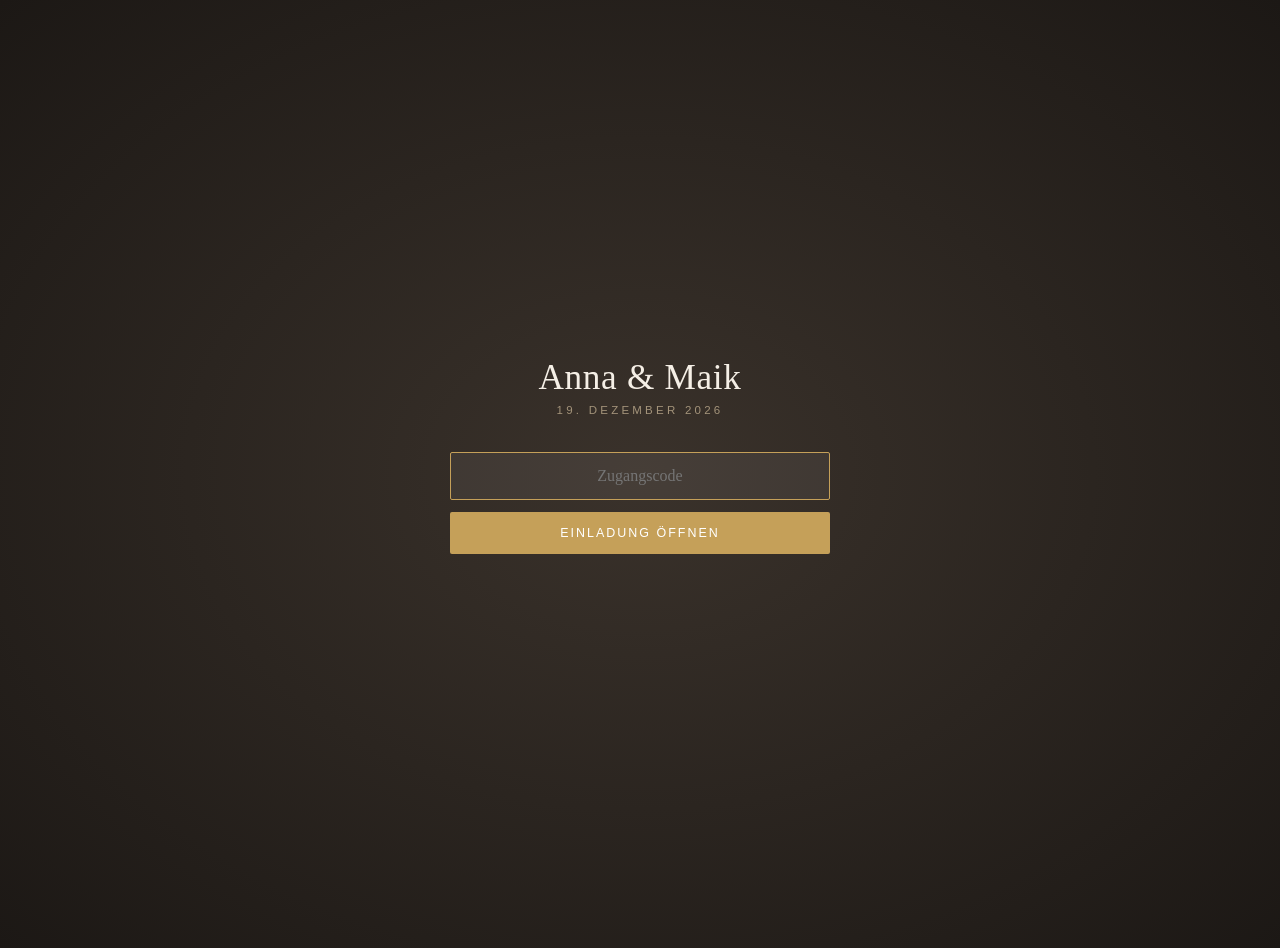
==== index.html @ 0e99475b "Add files via upload" ====
<!DOCTYPE html>
<html lang="de">
<head>
<meta charset="UTF-8">
<meta name="viewport" content="width=device-width, initial-scale=1.0">
<meta name="robots" content="noindex, nofollow">
<title>Anna &amp; Maik · 19.12.2026 · Baden-Baden</title>

<!-- Stylesheet und Schriften schon jetzt laden, damit beim Umschalten
     nach der Codeeingabe kein unformatierter Moment entsteht. -->
<link rel="preload" href="style.css" as="style">
<link rel="prefetch" href="umschlag-animation.mp4">

<!-- Laeuft noch vor dem Aufbau der Seite: Ist der Code aus dieser Sitzung
     bereits bekannt, wird die Eingabemaske gar nicht erst sichtbar. Sonst
     blitzt sie beim Wechsel zwischen den Seiten kurz auf. -->
<script>try{if(sessionStorage.getItem('hz-code'))document.documentElement.className='bekannt';}catch(e){}</script>
<link rel="preload" href="fonts/playfair-400.woff2" as="font" type="font/woff2" crossorigin>
<link rel="preload" href="fonts/playfair-500.woff2" as="font" type="font/woff2" crossorigin>
<link rel="preload" href="fonts/montserrat-300.woff2" as="font" type="font/woff2" crossorigin>
<link rel="preload" href="fonts/montserrat-400.woff2" as="font" type="font/woff2" crossorigin>
<link rel="preload" href="fonts/montserrat-500.woff2" as="font" type="font/woff2" crossorigin>

<style>
  body{margin:0;min-height:100vh;display:flex;align-items:center;justify-content:center;
       background:radial-gradient(ellipse at center,#3a322b 0%,#1c1815 100%);
       color:#f5efe6;font-family:Georgia,'Times New Roman',serif;padding:24px}
  .karte{max-width:380px;width:100%;text-align:center}
  h1{font-size:2.2rem;font-weight:500;margin:0 0 6px;letter-spacing:.02em}
  p.unter{font-size:.72rem;letter-spacing:.28em;text-transform:uppercase;color:#a3937a;
          margin:0 0 36px;font-family:-apple-system,Helvetica,Arial,sans-serif}
  form{display:flex;flex-direction:column;gap:12px}
  input{padding:14px;border:1px solid rgba(255,255,255,.25);background:rgba(255,255,255,.06);
        color:#fff;border-radius:2px;font-size:1rem;text-align:center;font-family:inherit}
  input:focus{outline:none;border-color:#c5a059}
  button{padding:14px;border:0;background:#c5a059;color:#fff;border-radius:2px;cursor:pointer;
         font-size:.78rem;letter-spacing:.16em;text-transform:uppercase;
         font-family:-apple-system,Helvetica,Arial,sans-serif}
  button:disabled{opacity:.6;cursor:default}
  .fehler{color:#e0a3a3;font-size:.85rem;min-height:20px;margin:4px 0 0;
          font-family:-apple-system,Helvetica,Arial,sans-serif}
  html.bekannt .karte{visibility:hidden}
</style>
</head>
<body>
<div class="karte">
  <h1>Anna &amp; Maik</h1>
  <p class="unter">19. Dezember 2026</p>
  <form id="f">
    <input type="password" id="pw" placeholder="Zugangscode" autofocus
           autocomplete="current-password" autocapitalize="none"
           autocorrect="off" spellcheck="false">
    <button type="submit" id="b">Einladung öffnen</button>
    <p class="fehler" id="e"></p>
  </form>
</div>
<script>
(function(){
  var SALT="qgsvz544LFx4XP6EfLVkLw==",IV="aQaunX6tBj9tnHA2",DATA="9Jsd6BUK218qgpK6G9Z88J8Th+4s5Q+UxR9/WSZgHlyJwAJRTVym9PE4jsDw8MdVmSI7/[base64]/OtMv/XVfQXXENlFQ7zp+fEOMnliBUxml76mOQeDo2TgEDkxL71c48OMjlI15twB5bpfOLiUzfxo4N8W5Xse4GODtWv221aBwWfUn67U9JW4RbOwL4pvK1VS8lU+efqtPMsxzhowMhA29GCWMen2EAE90DhYBLiQgKpKTwPM03Utz6Z8DMgCaJRBCepyloy/p8jJKSN41BCa1S/hEHpbStrQktV64jADTzXA50lhECQCayWktHALe8OG+zmi9KR+kKWUZ8p+GbdaICLGPoZQPBxPZfjrVj3jDuAR84DP38vh4Pr0nKMWzkBukstNLGDO7Wld3H//D5qwmO3DMv4NWM60mMYyK2AudFmPtp6CRcBkwU4nJBTQzsKprFNY+QvYkIr/PrNNphLCfNHfYSBMJOsXQzJuDxTaDs25umQdH2KeXnF0rZGjEmfmKVlpB04toDdHN2b3TgCLwR/136zY7p5mlgxjkW8BXlyApipAhjPN1rxi3tNa+l9dO1ObhuiFNP8HIJ6Bif8IWks39K93w48VHGcAchmP+DS8I7d5HfBOeivQTsc8YZf7jQ6fk2d44wMe3mmLrIQ8+ZkPu4LkS8SjTw++TdDKqLGSpZHujdIv5k4BU1bvgnCMKotGcSrhsqnn5OuGDrI2m32ffUvP2//cw2C7ljO00xznpqkhkLKGDum+WUbZVsuNgXhM3HiYmMK6SL6tzHRQ6/xbUYR9/dI6aNHs8Wt/7LFaus214VZZB3Ye7606ah8p3F0I/Ns83C6U+kWddCIgZLt2f+XytaIZKCUinvceQOyq/yUEWHx9fN9LuPFUsy3n4M8KRzGs+YDA4Ik/L7TGFzBsKmtG8n7i9D06PASPBUuoS97yb2FuTO+Ji/EbGB+rylmRB0wUY4/8+ABVlf3l3EVpWukThpi/42EIBZKGmHbQFMI7wbqmYPP1LIgGFa7Xz6Vm8smS0pyBxCEcVO91wd/ixrE9j3GHCnyHlRkqTtMrKXGiNV1uyp5zXq4QjA9q4AC7I0J+/oCaMD5a0ccm9OBfFMShnL5AMtbB80VdP8egNCvbCmhjPkv2nqWlbDbXJm6c5l50K6y/vkojflLsRVj9wO7SER8tbsJ3ot/[base64]/0BFCT1LN/nHa+WTtCTLXY7z7DLPphjEkdsPTn/[base64]/Qqt/zUtfdGnbLUR/0yaV21c32oTtxvMAJ567blwtzlTlrFkYLYTJbIl+7pnpoYFholxotQnKtQfs95wWJ0aSIqmFR8o4nXn98diknYZtCemJmg0/JLb6ovddfbxbrxhuKDPLFgIqfg8708jXFF0b21gOPr+tORXwsIIy2zmTlacPCb8SvDAWYGENIQAvet0kX7E+9/t2pYZs1OcH7/BxMTmNXs/g007/hOkzqhUkfxYSJkPSBOCdS2aEVb7wArzU63M1mbpS1tNu6yq1hJT3gdtTPK3zdMjYk9JSZAfqwP6fjKiETWqFiLvv6HivDZPpW8Io/bZcbj+Yk5PqKKZc4ITOUaYNavp/tQ4x4XiDD9YHoc96CV+124kLvvKJMIFhI5HCOP0rv/YtGNiDHF7JX5R5q0IEsZgDPzrZDytnCi+/eMhhtFO19qX8cPHbu+1ZiwHf2sJwH/N+4sagHHa0a89d4fSVduFc8f+Ys41vEKC+Jj1FkZDXdr05ZWRLOF6uoOVzXbKuig/vB4k/4TIg1LibFvJDAuXxQ01pHbZM13KnsyG6WlX0oM9iTmuzXKpz1gb7xn16roGBN5UZN33vxS/k2SbIPb7tRBSVhZ2tZpu+p82huFw47yhcKIY4uYbrIGVEhR0qvmN32uag4hQbBw+w6lNLlnssXdKUAjTXIgFGQ9cvVQ8UT6ETva+Dot8tpn2Bn9zWuYVLq85TYyaBwguphbPXXwdSIBmtD/XfjiET2jg1nHxgzNiKE8vT2PF3uPBpIJ1+1E/QTUyEdNhF8w0Y3M5PJ9wTC0tRvjVPUIxHwSc9tJd+M6hosloZP0M9iQ8KYqaA7roMFOjrc7QDSEImAPQOKSesuvCwX28uBNFj/KDLgPD1iWT0AH+pXl310rAjroNkjXTQ8yaQwejhgPeqj8FOihOgyvyadjdDlx3Lrtng+ldh+bohuXeLg/k8CTGn1Irf0B0SbPrGEKj/doIJ2WiNopsfE6uJBgzjzObWGjQXx+lgxBGAAWPzBx6XuwcPv2jlqOTftgBzglJtEeVNRnFRyvxDtAhTJVYQXp6TXsH0eY/UEYlO3gdXzyYXJ+QVDZNNnznSBkpZmaTImMmvXlYiZN3kBT+t8x9HPtbSaNmxuiyRg/KmkCaNxfznvFBunwT5SyX0lZ4tUD5p7YMjXPaTZeZdR2aULDjXCU6uv2tXzSHRg88t45IMYoB3JCc3xKe7SDEzkFZAUsPrE2c2HuosxWz2AtBILcq4weil0jwMxqh1MIoV+bdWhOnRWbOUgDsWf+XWQSgw/i2wKeq2HkQiNiqxFiaEfjOhGZL/7ZiD5ZRt1abkbYlWSD1FSVI/AUDeUuiToiEw4irq+Uq8s1ksxTMRik52LqRoe+Sem9UOMjwngGpR1O8AiVJjLtX/LjiKAPX3WF9ymfDYmDK87xPtRWgkksZDc6xqVOGSZ+Xnbg/wYOS6vjOK9bVc352pu7GPH7Dea6gX4lYR2eZ9T3ky0NYAMzkCCTsXgyAXrEwhS7BnL+GfUwr32Zar+EjmkTbQksB2frQhhzj1AYgeG2HhMj/7sVUQndXWOVcjB8PbzKF8pFOaD29Cv2d18fmJZ/0R12iCRLrijii2viHyyzcQC+Z/yu4IiDeCTI267OhGe2A1IcOCPAFOvgPFe3Qy+0Bj96CGA8MhBPph1Kk2Gh+02uuVMJROH9quMnYQtpLJeUtGeE+sF2JrEsp4SfGczNs67Ya7RmJDGwWC+W7KFqrAvzbqv31yni/HqZ0hO3YYuVQh+4A8vIEgFruElz1YOk4OSkqVv2JxFkbyj+DPfMu1FwPC8T/qVDoKGg5+yXMeZueIPPFubbuTM0D3H+FQ58LYJFhOzEqzJAET1OZHvRGZe6SF9MMtnQ1M0Wy2re5ze4NL3a2YoldIcJvhCnTU9oIKZ8aIBG8bpW2eiXM1f6EGlMSeq9TWUWhHQFL6Pg73XKd4hH7SR48BEnICghEEdPSKYrIMecf8L7a5Gh9VjxDQw6qfe6QN/MLa3uyhCvIG+jmZfjZ6e5vu3ZQOEVmJoTrN92lWv0D+vWLBjzCl7hHEddbmDXU3UYTfnTMbeHbK7/DnC7LkrC6MjyfXETWe45cmdgD7tes06Pka9j1qKw7xg3YChYCSYQJ3iNskin+9WFglHrntYt3uodY5NJbUOfZ6+GQbjHtA8VY8V0ygs7/61be/81dF2OorElqXOvS6sU5mJivWXOxwMuIcHza4ypkeIqhzhR22NES4rl6LKWhx1o7WPAErOC3kN0/lJiSezyYjqYR/[base64]/HZRoBBrdJMzkLlMdVwN/DPB6AMAKHMIho2fXEkFR0Xk42S74DPVdSGX0evDVa9y/ggRMcHoAx7kYN8jTib/gl0jn9qUKY6cqrzan4FbF4IaHdcs1XHHObyAxW4yCsQnNrGDoXYTO9Xj65i5ELq5UzjlMqQbnYJwbtDCzYNodPa0oqcmqLlwjd9G87HNm2KzxMeFXymI02L4YBXxExIyPIAlGzzMp5d/LcejQ3eQej0XwgXjQmLGVd+1CQ3wG1VwmSSeFaNFpaLO8T6kNUad3XP1wyJo7iSpEUIrUT5ks1PV+G4mGO0tHsHa7dKn8wwwvcPTcaNtWTHE3iH4L7E+xPkwqIUOemWgOWoJEfgryY3PkK9oOwPHNtzWBKV6SIP/QXaq8heKqNYiKvQOcLum8hLSS2zob/TpfFYWnBdNnYZDO+4XoBnK7wSVkOJa+iUP0bTRXBQjJZa5lwhmyMn8PxmZOdJYYQyvKo/kYk8gEjBkINr/m4oF7KbjtrvVh115RTds0EuvBkXRKsA7mcxoc7HlGX5ynIY3asStiT3XPKxTztUTXaf+DlARg59HutWkgwv+hjP9leo2ryG0Uyy5tClVBQNNDdKg9ekuFPUdj5JP11E3RsuvogzoC32mcV/nyiUjTj9S8kXPpqny0c4RKWJX+hKdOc1kBR1YFbL/KGeKfHnK1/TI9ANqvdW0C+b8AAO1g1NOrmFO9Fck8yHnTZgOki7JKCUyP6knVmUMleDZJzTVbTRsSW8Dvu5RWBakaB4H18/3HZ3sWqwQAeEiA1UlxEgQBeKoXCVciG601CmklnhsAs7AWicP1IeG25C59LRZQhPSb9uefOnxaRWGm1iRGlP4DVVhvyfALT+5Zf7oSU/mVwT3MfpmqA2HVVmDW1xcOhPVnYEw0/bHqeplAMwG0/GcAeTUHmjcoc0QqeoDHTk+5Xv2VZbnIGybb5LmbsuWJ10aIINH1zPUiZJrJS2Xe8uwyoZBxf9Nh3MKuMoK4Mb/idXeJnI3LhBvkS2yLkyhaI1AJz1NEM7AbV8xBcgDHo0EHp7DLGRDvPeR5zuQ6U05l8GTkeo8QEaEkPUHy9zdExQk3+M1OJAnILZcZWfiG4onRaKbTwPXN9pDftXp23I9wIYF4pocexhm/w8KdYxUJxDZgG+s698fO0Gr4cdfi6a0kgvdGmoerCfQ95FmJg3ksh0bkdp1lMSDPZkEbGgjsxgJSPStW8vpoLoWGeybSxuqf6ddow1IZE52g1USw1uKB9WZ/2Lp3yBNpVEXt+vKUMuVxebqecsU5pX6EGTmhuiD9zQBbwOVr51UDAUCoK81PbRcwk8W5CiJBTxYpMunTqLW6i8Nlnc3AtvnZBTgLk4j+xVgHr/asbpJerMY3bJvfxePRX/SXhephK2+3TFJs5E0i27F9LqsdkqktYHLFj79YEgBs9HL5wMsAEkoqFH1+3jxR2pxlKbCBhZ5ANjg2/NDN4zOousBCtjNiBEU9bhXYAJMcP1sgQCvrjalWQqDLgCCQruFn3nz9Fom1JPJXY5B5oZFkfvR8T562qgc8WcndH+m/4q96e/5+AEFiQBaIUWONrhZ/ZgKsXy2iPBiGP94foGls2jIkPhueaSOOGee89f6RZ/stUtPeL2lOQH1yB1d+0DG9/Bc26gCcqNfeEKQDJe6+tLd8Tnq4xZ/r2QfuIYTGhvFjxNexSwUNBUs8ws2imbL/MQ9BbitpTfJ0wf7rKpC3biecn4P+quVTN1KzEMmdUBZQ8OZW/9KKDMIUnNYTcvtBjAwCzsN2RJqBpGP2kGfaYiF7QTJJeLgqX+csxFemnsDlVO8+Btuq6T4gs9HnnPGgkB23e/gPhmS+++C6n9Nb/AS2/[base64]/voi2UNPwCu44F+bB1UY2wFOUv1qfuMu8te0pbGJ6qaPxDjhRhkFgG6DR8ubh8d1YRTIkvJHBRcFQvWXLPlGJxd4H8UX7lM+XBSdxl56ssiD/OubBabvEASN1tdgACoLzWYJKyKzrvZ6aYUqNrnWzHHcSVaskDVhUBI0laVEtphll1cIJq49hZsuMLk8C/iz2oMYHafdP6YQnchycjX3UQgQkYZG+GH3VmdIo2+PspFSAwoYUPBoUNpPbVX7bunH5tZe/aMCP6tNeu6oDkxD8vM92ajWjRfRw817/bgX/n2M7/yyEAb2RBG5r0uJK8lRrfNaEzHoUb9dPN4AecsEUuk6DETN0ol0bI7ONkYu5VCkdEyrxPhhiIjcskNzL0rtoTgqFhu58Y6ar1uGONSxOq/ISsjYUBot4xL75XYb3EbJz7Qyp5U+CkGVmfhmgBTBjwlZCleSKFR2NWgatfCQ1j2XPhxCuZCxRr6PCgI4pwv9GPgzb1WCU+wYNsVEga7evrtnUo0V+PRcjNtOvjI7cfX2tbpTyK9V1BJNr7clRyyXgyhj6XyfKOPDx2wgZ0BD+XRL/5egjgPs7UqRc1Pwn7bnpSOfl3flB9JSI6LYoiIknr3Ds7IKJkQrEQfyWVEbm1N3CNe976ORxBRaS16QeqPqycn4YS26m7W9OYrSV9GqHftRyB/80W+Uy64ZQ/233m6Sit3o7O1HIHwWm7BmeoNMHx7/YQPgMyBq78puLtf4YUCgNKV39CpvueUpNCmPWhCgZKlc+SHFOnUdqvANCvYku7SlMtna6xwu7V0sHGPc1+AvuYbkPVNGl0B8BEkCMl999hAa0SjGQQad7tELXQmmT71XF0y3UJEa6NiYPlUkBJepUIw/IK8sOmj8P6qd6OekLb+41N6QLQxI5SWG5glzThXATAxfuCboMan5K7D9y5DAZpYI9D+nZgTF+HVL8tAVyMMx1YcrKvLtu7eLebdFNFDWgRZEkRxzGrTjg0Y+k2B+qpycuaNpB3cA7NTY3HAplzjfgFDAPqFPSIdAGeqe4/N8DWlCk7AdEDsFUMIy2KEArRGPpxG2MakR3IowwrpwlfhS3SCSPmIurgJ5VXQYgB1JVZyBkJWZ5Rqd3UJI7XRxgU5Vj5ckdqY+RysyjP/PjzSSBQlz1QJSkqkPh4elLS95Ol4nPgwlRB/A25Kv6aq6NB4ZTFHi55ZRVduTTUUUvkpj6bxQDdqqOL4DrzywD/OkooNMp+kp3RNf5c3Ij4XlEWfV2c/E4G297iJFM3XU3l6ljs4RWN3bzo+7m1zP7QISiDd8/gH11UpueaxLeIUEJgJKhq/mwNx9qzwI/L5lobwkiTjWvC5lTd/3AJTK26/LVpoEjdgxoLB4oaEHEsfhmd7TN7Z5AQkcWHP6KWATVAZ7VokZ7u5d0jv6iuqK7RTYN7IsvTUUbYVW8xC/6U0vAEG9xKDI3SXu3AMIeuE31/ADMiAZ6DWNVMzFewWzsHYXiIcYZ04PPaf1cKs9w+GB9eMjEVvI4h0zRXAOjLGgaSTNcT6snabFf1Nf6amH743o5EvW/kYPcvXKPO/Lh9mUxa1YdX1yGuolwMCjRP3+jf39PD55lmRPiNleooNeyrndDg8DLBpKIqyJ5oZrCgIbHzFC7ZKvV3Z5h/[base64]/piCTOZSZXfllOJa6KM4w4EIWowxmlZzBO+w1Hxp7ntKy4LcGFBRaOPImIHxCNFkGk96UeSKVM1EW9tpOP6PW/kdD7DrAY+mRULxqTCSziBacrNnXULf1+Mgqso1ofoaast6tfGq9pb/HjJAZsTYrUsA2N8fWG1sDTfijzK/dFWn57phJ19R3A+BhNMzgAAziZRoPOMjo+Dgr/xbOV7L90g4yL8oGnQ9oc25tH5sg8HUvrAIEwrLGu8wOwWKqDVZVLAp9jiw/WAepQKM5URGioiRuRgoULSwI3qavNiyGTZ23WnLTwLzUtdLPHBx5MRwHIpWniJW+u2nE0QxEbm9qWIo4iztGmWq0FqYjc15+rOoQ8Xek2NbhYvwqNEakJiGpRsVfuZ4WF+mtmvkffZMdzvIDIgRkdez7dB3qHr32pTeiMOaW4xL97ri2rVikfgtPGJU/[base64]/33WmgimzyPr5adkWvLp9IBktIVTvkiMWB5DId//02vzzbXmkk85tjiHgnSBXIH7eHQ8Af7zH9MAL0gu4wJYcJqNGumM54Ko4Pdr8S2I+dZOppYdrz6nU+OBPCd9VkQCBklfd3bdVSP4nUIm5bBS6VkR5wiXelJcj2QodtNRc/QnWv/d2zmVlJCqRkeP/XtF+9tXgINLVyVQY+E/mG65rea24EMcM+k5cahSM16JUsfiket6nG+PQMWOu68vNODy+S1WyC5OVlEapySW703Ch0fGy5FIBY6O0An2Lte+AEv46lhTRCOtvL9vgT1f0OQ5MojcPT/54ubIlDrx94Oq+xiSSZbymVMSfAWPDr+HZBeZLgclyJ0ntMawseZbkev2apfbG2jBCbl2uBxwstylLI/LBXu9k4V9wcbflCB+9DNuYmcSGNTSK0GG0ASxe9F2LgS/kDv2Kj+XZjGijmoRBRvGu0nzox8tHq+m/zdQLke7WFZhyJHT1dYGJMDRbXYN/uLOS2EoBhdcWK6pq5S+Z3Kx5BfXQtJGSSW/g3qdVm5uDPSNh3im+bwMND8uf8/9Ov6pso90mCqJPdFq+rSbRNacwnejNmEP+dsZcdGYWTZKeBwtqMREn2ZLm73b+/cw5FNrEu0/tn9igW7RTMtadhEOotYNLh9MiySX6qhetnUR85XQr2p2WzAOzXLHYL8RFk5kczFHV5hlvhAqy26ksCCapEeN/BK7cdiQ5h9J3OgI5HPtUKsvDKPVcUzf8a4X2BCBd6539JzwAlon3+dMRNXzKh6lUfRklFOLVq2IjwMqzmGuCBxR9H/Uzijn3hY268XJ+q9j1sIE5lzs5AKG4r3YF/cPvJQHb+y4l8rSnsaS1Oww3znOYAIcPJNNvXxt+rjQQgwMVZIbU5el9WZFNwOeHyXhb3dWc7hB+4VasGZHBg7qZBWmpvRGiResgEPspoHBXQk5DemXM0q0zkPZaZ3kKLX8hsvsSi4aQo+1DqFf/yzTKVLF43Z0RBnRICR4tApV1RNZmorUYKOzEFYGn8C8s/4LKcgdWdxagJMmOLF7970pi9c9o6+kykI6ikJNySlZagsk6J43J/6OsLoOQNvq5BkqqFxS5qQBu8/SmH+dKdwI4s2UJoiYcSWpCvDuVBPjeUe7X6JrLgZ968wY1af/7oAv5d+bL4GhCYEzMxu0zT2aGGOv8ZtyRkV1w6NioLXw/mxOBEDkpct6gw2B3+5XYz0LJ2K92+mShQDhZ2OBw4yLnxV14h7Q+lWGiB7rm2+1EFuBkOuR7O3wSI6i+hjRMYCVg0kZrO3ibVcJFCVasjHMxh8LFihjdZY1R2BEYBwuy0VwfRWSTA0y3VXp4/aNCIQ0+U/L0sZpDDAzivZ8o+QwWWhY2CxLU+dQ2oiNyGObjhYGLKUTBEMFqdiLzPrAQun382PAaq1gTUB+abTGdPviLkkZANVg86zotrVJUZzqBQg1tCyNal5+csYTRWw5DijlkxS5cBlFLc9q8dUpGjgxphCE7ZtOWFDpiFn4x1fq91TG+YhVe+U7ILDptZb3YK/FOhaOFXJlrlAhG/66fHBXkRl2qPl7WUH8Rt/15RT0vBLnWJqyRNDQoQu46xWuFgT13m1W6VOD8iJILukkUgnHpy6Zk9PlGXyN7AojgRCslBGempQO6bjIHyp9EBHqmrjaB+IQWXnNU29HB4Cdi9f5etGMD/HYpziMG+4AlyyGb5qc/TgUIv1hZFDjRpcSUD5v9BPjOccxW70Uu9os12r+1xVHOJz8o/N+q7M8d7BJ+1zlwGoftgu5JMG0ecOaKmzKteMXbNBdcjV/xQfI1PtaHJfT7CyuUA/T+6uqWlxZHLHrapJg2TZ05v9pXIDHIhf+cIrDIHrLtPvmb9ATjzY4C+pqrZ+MulnzzqcEVo/iM2XI6QPLApYYep++d2CHq7cc9PxmeW2VlR9yGVT7aO3Kdmq8+caQam/XWm5Zp4GhzdAEvdwTPH6D+aNCsLOUp6PSczR4jApkycCrSSBlWHcNiRSP24sW2FrXLiPGVj/E+R7eCLU0gejA9eEZ/exU+1bDGlLahB5m/Aj2gQ9miDhn36VPcIv034IbxHCfKSzjieeZ4puD5k9WxSZOLaCuz1Sk132gYoVJw+hcnVmdwmWLXEaPFYQDzcPmEorkYpHCJQwgHBBUi3kyDwn0DjSqRdTfmdT71wCq6Ph564X8GACmo0nkL5GW76R8DsQxzf1YH+bma/6p1kJc+4Tu/T4ZPBHN39AIk+rs26MNNi7MA2zSzc4/VMo+nfwHPYzWLbnTqpptpZWSkhd2loVnETCyNYP2WyGId80qYkXcwJDDtztOWO+ZV0KD5rj31lzKWA+bZo1pN+tT9N2DgIArI3hgD3v1GT7lwxFAvbUDUP0HZ6og1uOrTHw+Dr/jcQ/d+WgTxV/4KpFO0nkDFMANWkWGBbv40wLiOEgQhDyyNAQEVOtSRBRp9SxOkJU4NSg7fClCRL48taicPHwnRyvB7nGqgi6u8zIAxuRJFQrcGJw3vnX40iOSbFmauXJm3g4a1WLTJrzrqb0CoeAIvQuJRSoX7TnaPJa1TMbM+tI/UQmpS3bWxu0amCm7IVc4k0y4qcGZ6+t24kmcVlHLixW9/UNwVRLi9SfAjSJENenruGmcbYbd06MTtYQMpyTPaE+2SvGiyl0DYdL+6etdGihWum05ikQGX9LG3GUqrJZOzAD14nMsyqAmI8hpWFYN0vlvIHPvnMv6dc+XNM96NEqktUu1siVVb8APPV7InGEmpPZ2wvWp0+RqRE7fu8f0FeemUL8FAXeojtWETbPs7jxa/knbVg5ekzVMhys2DMnI+2EWD8T3nzB5GWJs/mOoNY13mwPw2jin9uRaXhS9mfb3bG4pleGdzDJt/wlfbp8Ja3mc45LGiXtpMSLD5N1aFtxNIjQd6JmLXb+T2IEo+KzlEUhuGqF0mdZuXNTfOaDBuiVrw9EbyFXfJByOBijuQe+KrlBdCj0Q1MGi+R2wCm6z/2VpcoogU3qdQDjCbDT1/tFpnh/UuED+ysjXXWI8J1fWgfHnGeHyJ+MLZnw5xRZxddy28QH5tJwBZJaaOgBtshEVNEVpWjCPpzL4aOikV+HuLHeDEwPbY/xxgds6hP486VIgV7wlQho/H4joDG3n2Zpi0ucsxM+K6EWpkT0EueXAaGD+pFvt802ESmzaOcrRbNGIhCWv8i96SDcRKHATajyeqYypqiqQTnpsuJJ0Usj/C2hsgzbpbXqZOopUOoXVK3dwDyrjQ2RXVXdXkppGfrSejLghTUkMcpd0bURYrJYw+3HHd4TvyXbZAdKqFg/wCMIowUJYvI77/DWSm2RaafO2l35b9SE/+ofxAuS05UthoN1Cjv6m9Ttm/lr6yDohzYque+oKl2cCZm97kAUVzbKzo8m6NBqjC7rtNcuk2m6NWusesg8MJRI6Ite/SkiH1sDljyoWs04jIlKZ3Ruxlxe2+Ja/iqHRdTt8NFBz9ZNKHWr3Uf0iMkEQSgVva4hzsrE0zzMr0ln9Rut0vgumxgmrgfi+Y1uqYx9dIdJZ0biycDpLoQnxqHHDDT8qwHiZpSYnusjfvvKAunJO2XWb3dTkoIigeEz5WfOSLqRIdo9o8DB3/IWRIQwxITEXP5Fcm2/zln1QIyPjHf6zdNgpNIAJxbIuk7WgoXMcW/QlQuwmlHINbSvToBFbhPWCSwW+eMBdif+IaNQ+1OI2ieFhJOVFec8oQNvQlo6DMmNfEpaF1pYLeX5Hi4XXn3HRxVItXwaHsoFVdQJuPmlG+xtOaC15PQjNJ0ojUPCn4DghQGNikodetieLCe8j+sVdih75YJ7ngwvCvfLvVZ/s0c4HEcZfIFkwNSLKvD0cS6c5pa++PA12pRxCMLgetIKZK5Yew2MdPhgwIkaznLYJ1hhviEfDU9kVF6UR7br1ern8vOkdyZ5VC04+rtI48d36tFqCCmrsC5MUCb6LBmnBxGTZwO2tpSZyB3Wh8/kePy82Fd8S8lRBdKfHR1hh4YR9LS7ttjUGiOGni7RqHN1PTPFKEC/nObWsIOT7uec5ENjd6/CQl3sTuX2eYxqvQuZwuh3VOPyyXwo3BuD7NX91Y88h5pb0aoxogH6nh93aYyyfmdC9YmdB8HjQt1J/7t8V9YXWyUFIwdPgeIwGeZpbosxyKUFqYPUU8EarGbec9q6JLigJMohJ/DNyxVg+a9ua5MbwMmIG/cSVDobaLw+NPJCZEXwnEzIfneSkfsR361gKczxMZbf2mqKLpWrp7lT5MGA1fYlIo/ayoDHZWMu7+ZxWbR5lf1+1N9jRXbQky6+deeNeFOSjDwyqk0eEtMWbBx0huhCq5XKl7Vf/rbFi1sseaOQqgiWw2g5iWWpF8GFp9jAUfnLYdfOcNi8FTqDKu3LXJcEAyXmLTLFzNLi3QP0+M+6QuFm5IvrIraTnj9mrdQudceFFcovHAiiDHgmoh8sc7wFtDCLpo1zYm4GdpGLZ8rpf6ziHVI0YhK6kSajhbh+FSXtimEHr/7NH6XSby+p4iQwhqi3aQuzlQBZjgEb/bMlPLGM3KqcemiElDP3JHnDZJTR/mgMGiXMMsnf3b67DPMtlRnJ5qHg0YUSNLqqYE6ysLMbeYw5teh9TZWK2zWzHCCVGpmrgA1/kBgZ5Cifnx9luym+5XtSXp5IzCEej8WrVG0ORnI1JmOkgfB/8bdOQC/INvjpx1KMFUNX8wFhjlygGF7yseifdzc7cAZZ5CgEW7f0EhgbI/MsSy4aFfhuRBvoXi4N61Ne84xuS9evssL/ilHqlJmw7OEo7GrqO/6kfK39AbLoIfRP4asm1ZbP4YB3uFP1NfAETXuh1HeUqSKhl1y1qCFWGUruh4QMur3Tk8fW3R0//wMy37JlH4JjpRj6RLDFipeAlgwsIxDvwPTWsvB947w86DwdBIVGIzQC9pT/kZbCtXvs2OtXasWALI2Y+nOhN6HOvGDqyTP6iYVDIhsJiL45b1MNFWh7DjuDWFN6P/CVh/1ThhN/uFSkwB2NF8/VRiF8UBHcR4vWLWZSezTXDHkzzNWx9KRC2pVGXFD0YQNujUIatYHdLRgn1uJZ7JHBt8pLNYHBzV5awv1PGm9Nz6PXSfFMYkTUQ7oQHzarWrt4fvqwL8ZHAGHF+p+vYQgfym0ViVpDnnV+4FTaQ9J2SeqY5JJi2M59p60IZmeuixS86YXjduMrkScuC/xyE58YCbSxx/tHVCByaCO8RNgWcg8WCdMgBJF7pg0lD10PCnOmKltkPM4Msa985zz6bsOAlbC1DMCLYjKgcMxAv+2kulefuk+x9l+M5n1LLnBHnqMCDFByNSwvB51P4uFIXBtcIQazP9sRJcXzdJ4yhDxQs89weKZAfMXt2ElIE9ZDhYS0BpgxWsI/XqvpjtlzLU9LoRbY38XJQsoYojpr5Vgaj7BBM3GWUlOZ20IIKHGkOe1OMd6rqwY+UtG4m8UrNVzvBAWUhx2SKfDqgr41g1U9YGPnnr4fFq9FPo8n9Qxf3TX+3fdPI8eH/TFcL8RjVyNNAUWxE44L4BkIS2+NuOV1lymBsLI3y7+LClgChmjVYV/[base64]/9xItiwBaNXisELk7kk6zvfZAntXtP2Oe7nrxF0iCcALvI+qDaE8wSc/KMlCsf8VjQPfnUiam/yGPiUvr06/rSsBBGsdUGxLJYMGAqw4NCw+td5lfGLC+WhCbW6yzf919Gwb1unMQVWwb9W9ORCFCfoMubFPuAQhsZo0EKdmXIjbZAEb/lrs6TN6sl3w7eLmxjx2x1CmQrFGDylaWDdNxhCSsPyGRU2OUoCQWh/hD/IiICQxs+It1fkzns8U1tJbpEQSMLetsNvmIqEZ1p6Z/hVfJ72EYnShnLjqzwRYMJNhXUgSVqFg/mPiJGxrt9bO+amzTQghQgxGHDTC56neEbC8Pwb95Cglh6flLmwqbwQ4LbKcOOhY/Eer358Y4aHaFgRMnvuAKhF7JwcUQHQa2GoJdNUH290FGr7x74uutKQ1HJ2ryxUcNxI8l37Vb7LyeVw0rKfe9dK2jy4LWaB4UokbRY2vNvdB4lv2O2qGztaPdtJz/Mmjtvxoq/dT5LaeQszUVIYHCZZElAbrVF/V2RdzMR5mG+VUQgG0zYXtfB3OSeOrB72DCI520JtSdNLv63WtJE9USPL/ccRjZ+k8XsxrHLrAdxa/Qdeqix3gZfzHvYkBp0Tpe5Czf7HJzVgt5fXA03LkH9b7V/IjZVPodSnHnimS4RyOjxprcy4MJLgevqgS1f16vxuk3jdGvL1hFbk+i7m0Es57UF0tyWKxZeNPjvSUdajtqIt0Y/Ps/IT2GqxXQPRIR2+fnUMwlR112V8dFRSOTBx1bDOrNag+UlI4TceqlQmaE4Qs9SkJkvqWeiaK748e8omYabf1BUsy9DPUt8VTXAKn00lk8UWg6mOlg5E+KTb/YcIBzUo/7NnLSCE+DBO2xaL+veAjBVdsAgihAnjFVUtTq6Ii2RU7q8AKhVEc7d+7Cbgu8gUJ6ztFqBsvIS/hHFipuwtZz0tf0C62tWGpNEWpjtyA7/NuuQIEwh8AxI8Bay+0tNIrCL/SRF9p+6TP3EpzDCkgomHLsQOVQU6d6xTms6KvGs9CG8ODDFFU+U6vdwohwSQesx4aQdf7qh1sQS1hfuFS89l/KM9z+A6E9L5I5ddQZ9Fa3nSdlxlpUalzOqUDHDvdNq6Yevv5ZxKFZ5cCsbUtQ7mSZpNrZd3fiTbALemb07y91uZ7uoXw5LQhTQJbVn1fXBASmbQLynDEcoyxM/A62WJenvl+3dgj5Asxed5LKMmOr246JuecRZ1igvcY2w9m5/7/UlS+v6rlnPbMwVivk7BL9vxJK9O/6Yv5Ogmm4teFStMJW0Q22yurA/WxeTF7dc0XvigWQkkLO89aHvwD/zyGCNMMbsxYKFJFNRQiRL77EE77bK0QklPOfIvRveHZMARr8YP1bw+tgDE16ije3u4UJfw9oNgKZ4Bfjd9am6wwCGbDFC7jnwJhif9eaHzD5hw5vCr1L3PdN8N15GEAMbkxNfNXezWJ/8riTs5Jx/L4BL/7V7jepFBgSyXuX6rHRLX0V0F63JQRWsguNMg6sqjA0aGgrUI3EQ+qfgHKeI2K7u89NdC/GXPmQAiKfG2G2yeQiUVe02t1bFvh+Ba2GWHmmlLLSM/8becCGeDrrm5Rjti1QZE4i9qxcwBxUvvtl549PQ9gx7C4mzqriOmSMnhQHoP0jDvWkjWUuFRmmvDaVdyHvk/9xhIjhyXrUXN48mhXpiR5iqG8NxBOJCbs5pNc7gI4hZBOv1hy++ZwTNRFrzfqeW0GtoRYEhaXIwFN93GdUfBfHj+lQMAbfuJx1EMbnQO6AEPMEpx/j8YMuz9/JbI85KuUSxivJaYIcOF+ZcBYKrXAF1/SuB8jq36z5BShwdisnJ4wCuXR0ZLGXveUnX12fhYtQL7W8M9WxijM7w4en6V+N6Nx8Ych+T7pAShEdN8BIgJYTdnBAwiI0UmZpevrOI68lv7DiuHtsba6sCa9ADrah3zkAUPFVBsoB52EWx9s2xZLzc1/BnqEC0TRbMVps+XNq3mBa7C2Z9APgXE89XYz0eZC/X3FUCvwzpOqp/4p3BX5ScAp+mSFqMwvjoYwSnnbKhnRQpJVSLw5dj1qHJv9L4xg4R1U1zfO9jqQbJpQ+zghZrxCRLBS0UdVmD5SlazZ76XUYiBIkT/0M4EJVldxmRDRM9xToLup4DCUPnMI3c/q3kfcv29AYCOldjJOlaClTyVxwl5U+XOiBgLILdO3jXgUmbKcqatNLHvdDH6xvQd7O/sX1vsyqmmQgwejlcF5joke+gGTVVmrEXuGhkgvnMwydSAOuNt/FxHMHh8coYvAu2Z2CR1ObXxP/JmfVVK8n4VjtAGD7ak6ILxK+zvx9zaXUh6JZlmJjUx+yDDPRFFiYhjFjLOr//5A2OcG1vWXm+Hzxj+Jd5ZG8TuEvlChJbk2DgBa8vXAy60SM2siRCkX7S5ly+KVlRTDO4n17A7Cn2akC+kEp8ApnHsUFKqplwWkhwTNfNC2/UB1IS+NlTKhrVTebtKMrpSdQdTTabM9Po5Vn/LezLOAuAVin4prsRoODGazUjJkm9Y0IyuvNqxG0M9If3aVd5V74VJxcwsmkV8Fxgnd/5y904OOsMTcALQZN7cdwWN8Jg08H6mWZ0N7OLy7MWPT+7jL3wMUG3cjbbeRPGZMFnlL1r1WlWVKbHHjYa7/xyjS6I71O09M50MstrdGC/1J+Q388k5zIOnxQR/i5f1rTd98EmluaI3JYpsK4JLouMWWfHSSlDkcsutbbqAEXW7jSAOD5utbKpM81uTs9LqECWZ9wpLYy9V/P20kyu4B+P9HOYolaZhz/yDfYLyckSf4hrcJUXMFMRjVfEzGtdEvI6AiQddrUmwiLjVw/YZVObVtetShBdASqu9RRVQDx0w2Fx+lYhSbgCmHaC/Fm8YeoU8Ue5xuh2cR/XiLW5yxmvoirbAVWpfLXI875mXUNqgT7nWXQH+rseA1qzfhEsPyb/FRS0zGaZMkFvI/shpphprKrqTlp/bgXA/HZMP9W5TNNySpdixIJ2ptX0Knt93B6gvxjmMUldmyiKHaCb+Kj4zN52tKoP2rLIkeD3PLesualk4ib1w4T9/q+1HoVXINOAEQmriqV5zswGIwFalOybdjYKbkAL23q6KEBr12gMTrjxPSY2MbpsRAcW42AEWwJ9Q/fyn0pUh5cO8N2/12/VKuXpK+YI/[base64]/rAg3zdfGpBtF5bL6JyJk9GFoiow+pizC+cAv66l5gi2kDxur3YsfP4PWt0cpSLbFtE5Z9gQ/y2d3GqOMjwiRn69Ei/K6OdqbD64bic/BlHfLKopLUHnj3JMl5tibmBz2NMUiPHJ9Vge1LUJQmhGh4NSW/mzwpe5Ebxccuvl1VqgD2R8wj/qPIBUhWRsED7o75LBM7CULOY5H81Ixlu30XIoyI4pGv1RpgLm2tJmseWPRpiAlfLFF9WaQZNDcl58fjRgKib4P/rpmqjYo7Ybh2x8i8g6K47puEslqBGMVyHar18oTPyqxwc6g+aOV4IYIPeqwGtU18a/nKK6WEy6IHWzoim5mEkLrupu28N9KnQa0VJFRkPQTKBcv24EZcJEvI0hAogqughqs5PdgDeofLDPrZu5uZLQWtsoZY4m3V/wVgZmz1KlR3fF+ZNUgklZTPYpVcNtnL8DoUsDuak0VfkFdqJUv5sosSGLreE7EUEXAno9foTLjabpCklkmTopG2oTfeGHnfYA9EIm84Hy5pYFrkHzhQR3pnz/kmGYHhas6mWiZuBHUpXSxvITpKvRdwKeUOcjLztT4QXzU/w5Ma5rEwOEaq4Nzb9337uS4j7n6FZdWsXQ+GLme4fNb6P4t2enZRJOtLL/hsRmZZHHYGYaB0+YOZoUuKWw29+qOCXQc4y1COxcFojz09sO82UeTwY6Sp26i7cqfnfwEQyqer0M53YkDAnOKHoYL1UoyeytUieT5ry5WuX8JBJRGTXBmb4jPRehOX/eN2Gwalc1DSM58REVoYxELPI7Ndud9D18H6wgNImiFTAEzJtszP9TizqcE2p9LPLBcFfxkaFwSYQ8cI/II5DgQUbxm8otVWshFgaPop7vftei3GYEobjfBtP/[base64]/HX/Y6YyxKEsPldUH1ge1FuQzzAQObhXUsMQ6kVeCeAeJBfrHy8oPyhJ6W37HtgDr7WpwvOoi+d6M9w9dgS1QAzZnBqxezj32gxKXWZeW44+w7zOL20WXZln+NV5g5X5LG8BdFdB4qeDbrtZBXSV1JmlAxgqceIji9nTbhS67RPMW/+ibyL2H+I382pu7pNshrHnqL5r8xsKae0WDigmU1j9WmJcvhVL4c2wm1mU2KW+RhKKDgSTISGjT7SSZ7TuELT2WlilVUygp0ACOmJKXSpwidcj3tH9/whjCVL1H99/+IGkTz0hSzOzY4/5HcKzbwGXxBDq9GgswythSeoMzZlthdoFuORhiYE1vjy/UhRwJQoC3//dVc6TBPEC0QUJLZ/jXITlhtQpnfOiIslJUVE5rVptvPMFwyLEc55oUz3JVxgVHx782EZZB9JBb2Ckmw0QtEDjq2yAmbplhP1+2iXNDQ6emLGCixZk6lLhdaxJw7l3oAxp7Sx3v48LAqFN3EbPKvtMStA7ZlKNsDx9ZWhrjXvD6pxvdl+CKyx/T+etym73+GLyDduNgKACRp7TqSkyRDl1XQNz4tO/Gz4XbFwKst1cnzE0V+TSpqHQkIvtxO64YsCI6smLGgsrtMeXY4UfBRibj9P3ZheJc/tEC3dtTrKA19vrV6jTkZkDYjzg2v45OeKo0/9+orqRNePItzMyEhjf3NG8lsNG18cdINtskWbkluCgVVHDT0CBgZCCxMQ+hP4le6Afu+nkIjMxiKP+mPGuFcU+StxA2H7yVOZJjyX6PBs95oRP4DaG8o3QAhC9lPP0qAoZ7QPj+AhnPV9mVf/55+1vN4dzq6Cg2qNYcCvx45FtAk0xjemq/CeT7WsserkweRdeiYwCOPtNy33443oviDFdO3izzEaUaTPFTh7RaG2Krqdhn2/GIuQwpicRGMX3SzMjNBHFzyBpo+8KZ7/8YvMPTE1zjEMPoNQDOWBUZPJ25zMeGpoCujzd8FEvw5AqI9QHUf2YtajnD6sP74wpgkMgLWS3BxXOiX37fl479Ato/DfTN2Gq42sU3BfNIWs6DOWLHhGZ2F0oPo+d77uOxp0XhOp+WyHv7AqLFdiDVyvPIkIzRamAdih7ucchT+KkndCnmlbJUQzxKCwycyoFsgLhXzYheE6yy7oSsoun3sN0B7AZl7A0hWDNYiKMGB3b1LTebHon9J6p5YZ8Jrt4eGh2dq/5GAxKnwDP8cRdUtjGIZVoPygk5pIlNllzAzyrfhQpbBzwr/92iPIVNm4KLS5bY+QoOlKP5pCm+PFZj9tFGrmgwSFtLwxkVWszWlsWGs2gRdn1mvg+o6pHmQmePHJgIoH4xAjTnPmgpnCHKI/ZMieD7dt8Uxvn1nE2Yo8vQYg7TWGN4u7ed/D6lgYiL0vq1SSF7q2xdFRi1W31iehqF6uVBVT0Sm0FdgDsHUTwuXPuknYBhUh6b8NX0H2Ue3UlQFaWBDuZ2flHzn/tiiM6DlsgaRaVjsPchh/gTg4y1QTYDJ7PcDRFs8SqE80c08TkVFBmIBG7HwQeap0kuHOLGKMARiHtURb5HBzQJq91569zKsqLnxZuxXT/nzkL4SARmPhzkM/BIC/hmEZKmHrS7/WR9VPHSJA76qEfCBvZJuriXhgHSrvzYyOJgnPDaMEbeyREA0WxNeNi26XuMyA0FQfuM99Dl5sdKG7YNO0loZBGRTHQld5yD7aLU/VUQDhrh1shMekF0oCblJREQIwZa7GLulIVejnofCLxvcWaKDBfOttkVQoife/TddTm3zdCfLv5+sesNbmr7D6xlbImSwKFe9x98S/B3zq/DuEoazyB4ILa9zlL027z5YDa1Ev6pNB34TGMVkMi8Dcm5pFwMSx2VGGMFEX8HElgid/[base64]/sKeIq9rGjOrJtE9kDEr5xwkmGnCNcBn5JVwE3+WDJD9J7z1Xt19c5TuxqNai5FSt9GqNX7LULub0cLk/aQNl72RC/SqYq/OQUfsY5QH5dsNgHKM7HXUBL+XSaWy8rUdq4IwJNZxxE43XMcQwATQZevCyF0Xtpo2w3YXaji2QJpVkpsqn2FFReEmHxVlh7egHXYPA9TjBAkRvmFKGXaWeLxtcvyZ8AW6p3mb/191Q0YmpmkkexjPws5oRRnnbRaBH8NivwhP8KS9c371UDU6F102Ye2ymi7CBbleN3YUYId5TkDUtgTakftk8h0Vs8ZSDFuhzY/cdTJ3RcYBEJMZ2ARPt/flf6PTI2sYOi2ggRXNOVle9CuivESJidqiVUfOH6i2l5XmZlpxzpqNVw72B5ktD1l13WX2DDuNPDzNARUYkvNpu4jn7Fz9ha1dPH6tUXnT0QAI1atchXnLFKfeHccRiGKqYeSTy6dhkgRNUhtki6Hyz4+ub61vXGl4rV9dy8nX//CbIju4Z6utuGaEyPUpN8kf8nHrkouFSRVzSoxZLmTwqMCtH2mzr9eJreTHHPz7xMmUlgGPzxEEykTaVYrSLIyvVjqQpimfA9CvSel9Lx1HSQBYNOl6SnAqGf3tO1Crl5OlLp3GROAyH2yCXUFdSO2HbnGX8aThfy2SP4POhzQtTyiybDccao+u0m0+1Nn0UcryG9/1QFvdq/CxofxTwkepBQhJLMZZ61y85ncM+yLKADhDdg+GmqSw1pgv02OJrJuPHkgorWC/Z56iAnShMKynreuCLlh6akLbL6afPDhJ68qZHZ+5aF8YVX9tlYyXXCpn/aQVLV2CDFl4rlNi3n+1wXvG847PB/N0rtrWpt3Nb7sNndzX0PFO8q0++PfA474h7uAh/kiX/ol/bBN1nR0ddPocUQwxhlbdY+FFlBuiN0fX1XAvSdBiZcTavgMdGMx+V5f5b+Ud6YFjE7HdsJxJW36BwKTbcQQgXzrWLgHC+dNmG89hx9mQbed3bZW84AtlT2YlOrL7xM6iQlDmqoLW5a4HIwADsdmzbhKIo0XdYOpSCFDph/zePEifNE1OSg9z3vTDvTEozmonECAdDBYlO2gsPDnqBPhLUjrLcThbHOThITwsDoYBKz/Gy5XUZlx+f1L8uaXv2qooLH/BL4cckqvQbUyxYv0W8f5L0NF5MkbfuzHnd29hHfR/7x0TlGcGbMgNW+X6midRMIgqKJ5RZVKFQLGXYcrv+MEvZLxX7FFBytVNVn4N8hv11+NLq0cTH/vKwe41kK8UmKL4aTsqhs1Mrf3J2DnkF9yw7l8Eq6FxVcEGZE+EZsJEPDB/2Yw3/fab4hD8u0lwcb7JSoGVezYIVpiq5H4e2zPMtxzi+IBNyDxe06SRVrAyCuMPyu66hOBcLrzZ7fu4oR3gGc2AdYpAGAXQYkwa7Ap+KLDp7ujNKgD5OlejSUeQZULTpmOnLUdYsdiDdRcEgm3+UAABZ73/RbOOjBwg3PWWp9wFay2lZgpuohq3qEMsU3FwH+bOnuTwHGtl5TDfLdSfUEaJY2N9aDhcIslWe/POfVND4RL05JHaPu1EVLtZL9f8jlz+rvtoWtDyI44ANmePyp6RNICRtBRK+55CthCWKD9IcsHXYSLvCRUOKmZ48e5J5zQ5UkDQzeiDwpnH8gp72GS3u4xGasnHUwRB7SMvdftrAzQXVf1Nqt7qau/VFvEHkUmnklBjdCO2iPIL6EHD6iRPU9gSywbSENQ2SJP86K4aNlheCotPEKI/Pl3r5XP3KrR5JjPYXYbjemznVrHnhapvajblX9NnLa1VsmOLUznYu679Enj5ie4ukNRdjIvxqvkOtLyR2V4c3Pl7g+hf3CNdMZpBSowLFTeiQw6+ocZX+M9mM86G/AQVxnGgenKlUgLGP8/EJLJcGtEHumHp+tripAuJ5kGNTtlfi431Wu60kBTvM9cmbFKTLBnZIbO0GdOw0aoC5/HoGH17pS6X3/NSVPHuBZIlvvFqI7YlV9hQh2vsbRBeTZp7nSARWxeTB3vcmnazZIIx3oi0XPWBD2M0g1e4eowb0SqdQEpiMvQuc5ndlTpFJGPE71UYgYahYi90FS1Ue9fHs2/is9MgBi5PiHs2irwvgNVHUD+nX8Sab2fjHCFQJTRkhXKTBq/1ILW9hVJg6FjIQxIeBUOwYXiPAgvXAkaey7N2YOehnWZHs6WKSOZpi+l2iuPKYjYv+Iun4zud3gS1PFOn8AqTVHe3YU3JdsVrCaT6IETt41pZavxmpqBX4ZODtix5LrcTjo7cdmCang287+4lYyMMGsLTXhs9KR+LT2j/FmTmPmHFI65VSnQ/dhowTnSREMy4O1ESzlYU2BWE3LcQATAs/kvVUtAtVt6soigdWXHop+IXzLnPal7Wna+/ztBD6sYrZtvRJ9/otIOe5nkEJgUo0gEj/NNAHevrjYnjoV3LaAxTBxzIP//pFLp6baMF5c8onyawtgqmamAQZvqkY54hsd2lkmXGyhQGHBdx5YHUzEzaDR0+a+77w40ePNdw8kXJss//M3umOA859OzEjTk2ipgPKqi3sAsigDpanNXTWz6oqxvS9X2zkzUIjN4JaHkAkW05y/ra4IQnCkVrEw6ZtW8/aEuZQ9mjwy4L5UZZD8hMpXW7Wyzz1y+orOa6gyKUn3LV94IGAkf6iml7xRvbx/YRpVQwpu/lxHXijhYIRSJ6zdYAnvp+ClZnLLnLEqzxg+KfgVyPCWH12h+aJ9UBVm3+NLtjscuLst3NfK/I+jCd3sAfI8TSUaIgp93q2Keo0bl20J88cIDWMb3dVlIHf4Z0TeBBqoLjsxgwt7+JDhG7G8VBoecsV5szZcz3ubxWLGOw7BjcD8UiH4vj42wPU051qKywWGbRLOpC32KOL97lhnxkWdrUQ5XpL5BJgGBuEAHjODhzwoo61SPwdA9t1/yv7V6MI5+N+it9u69sTuIIKM5fOc7gj/vrnW9hhvNGfiMwFNZJc1S5sHrBSUySkNnobLD7EH+DD9JT7OozdxJtemBqM4/IDKTR68efYr5exmJ9Eo8QD5lB5C1NopgIwsNQoidq3bCh3mg7/okbdOkkA3tDqbWLGj3sGCJ1Yg1gc9gHLtnZqzA6IZ7vYikszojHuAMOnnbqWPReCZJPEdVRrbU/tGFSqS3SvEKtNqMIB5O1hns6sGW3XnqdcNgwBiYwHWhjQr6ZMerE0Lf4u4iF4saOxU3ELX7Fzjoq8cS0biX5c05KgdM0fJqKIblAPRshu/QkI9ldZZ33JxCZMCswIuWOD2GXa2mr1yaupYC3BtPbIA3o347wO/sWb53+ldnFW8MDRRrGqt+xN9AuSOYj25ZE/j5hG02HAWiazKykdnWDLLpO3449npNcPZqNJSqSU6KkPCJqRKr/[base64]/pJg+cUzFyF3iP3CNMnjJ4yv9720q2bMDBI93r7TufVkI7DlhAvGP5MsgsdINxRbL0zs3miYt6EV43QEF5rt9dIS5QEsJhH1zF5XUgfqA25mDvfsx+d/PD3ZooAzKLwT1l/AYEasFEeO4bMlL6MsLtu7mwIYC9/eMDAjdetM6O0x0ua9v6DyxRzhFphsD6EzAFHVz5UAXBMijR1fnJrYPa2LWdlRHwKw4ylF5PErZtawWYFqjwAAXJTF8p/YBm6UTzSUd4XIPCHusGyYg2kA6U4rMwCE5fB0Ov/0Xw7UDVt2PfDK5fGoQEVV4sOj3HB6BH9lUGKF08C3DdI3YopP7eDsrtMVEn0WXTd8U+kTeXGHyPwAZu82LMWlQGGJIzC7KlQ6rN9epX60TwnkDHz5kOYj6n/4gzTaGipP2aQ/chR0q4WctHOFvPoyDdvwa13QFaevJQJ0sgy9RQEluUtGaQjIufajC4OPZ48jnbvlm4hIx/jNvuiD8SQuzxsbWosSBxOwHFiczucLGgJasuTrTGp2+cM4C3ZHBbgQGdH+gjrLd5zSEzkqDUGgmfWXiXyiiUmKqHQQKxqsSclVXhgt3Mj1JSSVlAvhKS9hCZZSnFnL3nDU+bIvHz7ni/o26LtoBu9mtxtA5vwyGrgytXK27eh9SGnLjMoM24okxfzwlrljk+//MfptimfwNMcBARG4q48oKYQbzj29VjuEOpngCsG174/bdqSDQD17alR5j8UBbyngzCvHUYzGr4LIbt0o5XpjtQRLOjykUNm0W4A4V252IfKdRI7LjyUJglPT3espS0DrsP5aYymGZuLL6U5izWRTz9gSuPGTQkPgExAk4KMZqqe+DKwa7CnnbscVs7PC/+Ua9Lx60cpJ2aqfWRnF1f4HJPqnNXmdMe9JUPqU791d3l9R+NSfe34ZRGUQoMNx46qFjxjwgkoGv2DsYpTGkFpGW7pH4FIFpxRK4Z745b4kf1JIlUrOR1/JxxDR0fDXCjOqivcmSjTRD3hTyoJHYQEwB8ePpCgvlBGW910d1jDJNTyLvEXv1hNIjOJNXavZKATr0LwBuw1VxGLapKmFy4TGAlvN2gvU0bp6q9efgFrd+fN0m6EzDstERZ+A+CV6fSvrdCiCk+f4MIyizwUoDem3UM6BPs/kPF0pk1VwAYrR3vYcYyMJ9dt750tUBvsd85RvaTQGdLuAc006MkIY4yQzhW//fS/379cmjBEAytxGwc4MZqbouIw9GSoNpivcBKY5RDqKSxIEvaaR8c1YOldmNSNxaYOvSAyYTYfLcXDXwErS/a06Z2++OXodJiKBBg3IiTckDKHjN2WzZCGHVUWCUr7z+wcGQT2Nm8gVesg7n3OyERLA9iZRH1MA1+A20mM9WkqbnyaZiUzgYP1/WFZ1yM82+MWbvz+Y/ZyqeJ667/UrnMNXc3iYXqpwsvEV4Ib67PmBc8epa5BcHlKM7Brz05NMaV4xjTomatYWkaOMiJAeKkaSwiEz50X8MFGPVPwM3Jvcd2En7+oV/UJHTdOTQwMkX3DSO4DtLP/XPrN/eufZciwtLTu+Yr5pX3zl2VZQ7z1HiHRU4Wp1iydGURnrswKutW6a1ToNMybkKiAgC4P24n9wyvrRg3/[base64]/5dUR1M1N1zKuJoAXxa6e1jlbekiVxJGOmDyl7Oa3vOC7VNeo84d8kRfYe5L9AYZT9p4AP+YO0g7UJxSBdR9CqBMAfOA+QpaVY380OHR0u0Z7JCrIDmLp/wH/XxB5+m07JL4z/3kfBT8Xc2dj9sHsfPTI/IsiO2KWjDI5hx2wIB2N2mB1GnmiBnCEKoU4k5Kt7mW8SCqjRD2OMAMKicwRfi+y/mPYQ7jqsVfQPClBQCaIiQt1Xky193ilps/blTuviFiwnD5TmZWK7hXVR37PisaBg1uVC7FLpO96BfNsRy6JSLVlF5cZe9ROS4+zghFXLAmV440Wc/U08EAHmsZSvJ3hDK78+nS1Pf/QiRmupStrw0+gZHfIkJ+GiOx4JCPtW3AqzZEqr+ZXGzHkZrqUBuJASLRihGAO8LnGWv9MmXdfOFw3XtoNYbwbsnMISDNv544BmBSQF+kam/wjeWmchq6Hm3jdL24z9ntBkLwCWhL33gi1/YRP6rbgqEwEgMPH0jUd2XjYzmXunGhToCJGarhRqG4E51c/44hDatUEVlOoOp/tQsjoA1rbxL8M4OW+3DzjG/4SO4eg6ltXotDPF8OalZTkx8L9A53f6Q0c+yu8nC/xsrWMU4BWRbfHZg9UYtPS4aIVEKaqBXyFWQr3S1OQ6pAPYF+MJAViKhsKWeFDaXQZ1CZyE0fIxt7uIMyzO2LrrdtbIUVLFb/1Hnpw9lJvPrElVBhmP9H17JUMf7fNcbhSeKT7QkN5C5ubKrl6mDfZFCx0IoeCqy+PIYNTO9A3y3ObozxWE/hHHsMlf5oa2vZqnu49bzquY+0veW7mXpCEfkoyRis+BoLdBkGTn6tPWGqnGD5D6PMKjgjIJxp6f+NFgjddQ+dUyxuLA5o97+eI6XFL1Y7mv2rutjkLY8SiIT1GSM8UUwPQuCe9rKLBuTVcna4o9xDlITy7VY4m3h35jSTjIOUymYmKc5t4OKbeT/7yGLII69HkLuIliJbXzk7BO+GjuJ1Rk+bp1Ds6GePvsNLbB8X+XSff+2RNMFIJVDMJZ/YxIjIOxzM+fU7CJdV0+MdccOI6voK67Um8ttY2T3Q7bLtXKlTq0X3wuAEPMaP8FW5VLxf4Dg5dlkWIlClp8tpoxwhaUbf+djlQZr9IwieUCWQJUxlxnMKkj5ctAaapF2Fc8kHItYcosnwtDKJ5PJPhhZeJi6hEghbIpraEVT4FwGbtEaHsxmOyBcKYMGJhi5/q7S1HeEcxYSAZo7omhwIXYhUTYAbPBIsJW4iu9ebUIUzjI1atj9Qavu3T5RKM/uDMA8JqLxUjUWtZsWtxY29mj6IFiCmIBn4HY942vuXQ0zgd7RyEZX5t2KrY99DW14mNdJgc7YZcGw61QBDxwpxXFdzU7Sn8OvGDE/7r/kdlp3toIgaRc+xGqQl5hMecgiaYq5WXzdVTt4iuzray+TeOHf1+E1QWC1876SoqR8Od/[base64]/hNRg+kCCvKEKQKoP9FOmCdzqWmoLvQT2K/BDsbAsD+CtruQeMzgCl1ZqBlAcq1WpSNlXbOTjqS/JBy3G5Ty+R32BnHpQ1QRZ86gQOmpAODQyRYJlRZmA/8IS9Sdu0ws90p/oCMijAd6qvFTf9mL9IHspdlqJ3/kpHcbBy+cv8tdV6BlTdfgfyDx3YXfVx/VOpERZvmIb/gGFYzzIZ2N2Wh+v3NInoCIagI94nVLBqI2SHFnecoY2L11iwfULFU48YXjJ1oyrCL6HsNIsmBXkBBCLq2MxPqcJ7Z4tEusumNDqV6abi6WG6L/ynxW8K1EFV0wfGcdv9JIVhcv4lFIDANzqMbzikY1G2rK4QeFdrF+yTKjJZ8BNEMwst8eepdNfrdO/sNOqFSArtLW179dWk5l70AMLuc9MPgaurpA0ZhXXC05Npfr1++yiXq2FtQbGmmjtg4KiqI1IEn+HQNHIo/[base64]/Xl8nIaHaq/8k1GupzO9ESKKUvsypPhqB5jhBl45zANGcxC1pAQ++LrhMVxKaSaGDA9gq7hSVI0k9R/tKzQ1ELC3nXljygqgOi37HhoGg1TQVXLWJ6gOn4fSxcqYTVbMP1o4nBCCEoJDcLV+6PD+WddAOggfxTbVoV6mHb5U95ru07NHzmK6WaDXoJEqN9zuoh2YJQGy1TCCD/7ZIJzY5AzQSYLZG1QuDVvbQWIHBhEJ9VKezHhpzDjYXAXzOJQFC5OlrncFC4jKaEsgrjPolJ7xCeHj1c3GsL7YERyoHOxEqGPstbJBN2NMGL8BHTqtxdPdXblAzQ3HgkqgrA4C5OOVk62NYK+A/RZGyUOD+JfNdyHFCi+68Y7TypJQE8Dk3T8L4QTvzLkFpnZd2a8gTp4chFq1vczZLTuAyp+CCq3teogKlyv6MJHjVoQBzhldoPsqioNyd5lb9gjQG8FLc9CDnMEXJi/BUNw96iWwZzvwl/pESljCkjyszhukrtD8wdCNFCbY15LGlBYEUwEmLq2IgVUlQr0nmcu+MTXd7xhL6PI2syMi/bCSDtQTNAx2pYc646/hwWOMJH3wErI7u28V+AjSzZKQXm09A5IPVPr1YKjqsRsFiyczaEDN40E/fJ2iySxJQx5jS9MBEMqmy+DB8fnpu0eVZ9X2HSMDYNntrJEENzcejMtwA3tWt1rPeI/4w1rksgIzgDb46XaaaRRqdeY+595BRWv9pxPytgvWvIAuSbc3xpFOGBB4xRWmtii5B8g/Ztkc300DClnEdiMCaN081qo7hujqKKM5zEv2G4aVEpXUNZwjYpZXKLSxxSWHau9DxcmA82lCQKnf3vN6ro9fggagkfqZOu35J3n+/sHnVupdELuO8fGqX9qXKZHHU8Z9wdIRb7VjSwhTYNfnhVqVV8nb1WCWxCxyaI8dd0YWUoGcSSjma4AKy5K2eOo4TFAFruWJT9kDmAXmlxZeOIgFh3jX3t6oIYIGkY/caIKqEPOw9ZSPSu1T+Po81LQadKCDIVcXbs6/oQ9zuZ6FIXCmcnxU0Ze0rH5W2EhN9aCcP1g7PmktTENPfufRwFxVfqiw/cqUhFB9AuBbcKJyWOThSy7mHq15vqjm1eeP7beKNhG3Iif8qRmygw6Ko5lPxpC7RO93Fu8OZkZfdTWMJHWmYFeeT2gLjyIzU5jHx80f4geFHOB0Mhj09Ve8IGPmDUnL0/RJU+CxCTqH9Jl6ROeBI+BFwlqYLGt5W3C/NXqnckp/+7bxNpyl2wF+Z2DlsQfXX1G5ebcKRmlZGfqn31EdW3QeD5vgStXnhyzXY0iE6OKZR0CqdEUkLHVDredUFSuCvau9JNeiLbl5rtVojedsDoOJT+FnLf6Wr/7j8/jgavkkXz39RL6bAHjWMwk9lwHUQd4qVe2JdxF1RKZxPnyQCTI35enq99FnHn6U+NNmfjOeYsDYdby1JZr9iQMurOClkDVv86IN7PPWrbEj+A6SbkAQv1tw+OPa0dN8dt/c4bKXVBuHcmZxwFLIJ9mkQofVr2eIbQIEWyWlgO2xxxT2jurEZVGTrMWpz5oXI4dB92EX5LfZFaJdB1JuBYiWaYtoqhlOEQ0ZfytEaIlG2f6fAU7yUbG7fHcjsqeY7sXo8WrRiYApnijg9J9TEy3F/bTPscXw5FZE70FF/tJ2GnoCt52aHoZHhvUwB4zRP49/gOXyLidkpRisRp3XK2VwZBzPizOhwM5emrqPO4I8iBxMmC+jQi5Diy/0ZfFYqnca7ZAmeYx7uk/xqh4I6BU3vKBVGawN/LiSJaPGh5cL3iX98P6MVuhVudIaDkIlVT+w5W+BnIbclkJiE4YXtMyDZhKw1vEQTWUgtGN3X0y9JUkmfDPt46p3/lIK3ivZ/UKmK07DchlhwfLxyTaS09Myz0uT9TMGdIR4zAak/5EjdP28gsCllJcir734DMuuJkouDFq04Sgw5UDwKfLcrgQjrwKsPEJ/BOw/zaM9WWENRA12KBrUFj+dR0eGhl6LUyvFv6meWYrYylLGtodF13dxekpOnBOlWyPpc5yzh7ZGnAFMV/vN8g/VnheFyaenNFa6HSUpuioOp2HQemq0gTWh+c1S9wFXBqcQo1O0J1if5xwnAcGVP8shqoVUg2W+iECZUDLWJy3bLAbqBzMBoVQ+3bln+8MG2DqfJdV9+/KHH7M3hGFDiz+qHe763qq3FSfY+TiV0NaWaeH60O0JomaP/rQQR9kMSMRHPCL2CYkPAzdUDtpQpqgq41rTClNzLxFZaWNUXEqC4jRApc/aF7zMWNK3uZJCgIzp3S+BM6NzNESUtTF+QMSYzRAwJf7TSwGxdV6h3YaKm7t81QpsO27qiqL60fPNLZQ7tXXtb1x+gYEBEDfG1MLD0CUBeaRKo4PdojvERkjKg4AzloCwy0sJ5Ykl5hpMFxPKpFUD/2VkSWqmATEuISIDNn2zQ14vyerqiiBnrMOeKBGcXyNzeEscQF53zV2lkevPLuFK475f37yfc5IZfAoTv/MU/xBf++E3b1JYvhbGGOMhKw7uqRXfvFNnugJtKzSi/kXh6tJXv/pD29Pseqv0bhLXsbz5/d91nq1DxDMj/bUTcaFqNS37u1qDnCgQR7AWcCWmex4PQt0qe7BP0IYz3CFQPu+DuR5Bi1gPfY/ktwQD4crB6QzNAh8rdkJiTM4cm6f4Qh1XOVoRKeqHRleqbase7BpmdKLZbs7bqk4Mf4sJMey40/6RBuCC7q/mabZUsPFZ9rQbs5XiZEn8wm08PCghz8EPDbX6ORVALOIaUYfW9m8NZ6+In3VFS7gE790IQ5wrvpba2FrPCiHC4iV/VVME+K/9mFKYkdMWcDBOPPb7Dd7Tl7dOxlaHx3OPp4JjYJkkZ9H5+soH+tyqbGdU7JJZQDes+Zor6F6vXE4RoirGnx2Cj7kXR5AxaTcAtUPpngMBL1/[base64]/uzpN3vUXJ/Vd4CYmuDZLAP37+pyaek+B4bYjWmqtcEKV8q6K0R1ifLZ3vqn2vHLDaPsjE51bAWAaZarVlZh+3Q8TqjFk2YGqExXi0MjyPwhxbVwzSpdDRZ+EKHSCrK4ChUBFLs7JzssataZEqXhseeG2pZYDkaKOyPbShfnq/CsoWr/JvvjbZxPLLSkWaLp0J+0Pbb/bmdUukrS4zEdIt1rXJHapgUjTTbKkfqJQTl92acUzhVLvIazf8Q6DbV1vgTN32HJZ/sgYLsbbSTNTy3u5X5B2LBh8ajLWAqErVtKuoCeR+sLyuO+hirkCKXjzvp3fPgQokQ9lVXTWC/fIqwXDTPIYWEaB4dbrLyCTPWBOoWvr99exBAHXqKzPnJmaXnodgAuvch+S+qgHB7SPwM5h9osid6RK+RjA0bWlikhldL3ax5EvESUcsgAiwui7zdiVA+y8xBHga5kkY8Sbu54y3421nPLG7ENPCe/yF39xbrrJjh5Cow7JieEK3PoDL+obEN7jk+V8oTcUAxtcQ54QSTrYDApTBv6TYGHhxUZ1RUkavWPZ1gm7Pr/HZVTKkGVYcEM9q86a7iVXinYnm0OWwIYQ42Ep3aD5Z9hsxL6C9HL7sX0Y1yVnRgTGiK7Nj4ZOjA2phl4KO1T8nSTURpACk1S/pJqbKwvFgDds295PESmKfYMvY7E5YCkwREAlQN9qZxkjAef/SpZpsBx6Q+DM/cEnjZN1UPgCiNqMTEU4EWsyADcH4QyfsK1caJ52AcIwN0nWjd94jKUKFfrJ3yp2kV8PLtjbkKMedSYn0YOd028A5Ux3oezh2Wd+l6SdVyoOJlE8M+d1xgeQJd2IJ+wUtXeqkKD3dajV3PNX57BWotZnuzUYFhCY8Q6mIiPIRPQImzFmWf2KCnCv1/CGueHonC/raLcyHSB9egoAVZD2ZobCLu61RWorFAX9e0JxNojlJwT431YBDzvc1QgyIW0q/mX9hU+vez9uOWM0Y06TGupyZym3uBAvox/270m5EUl6xzLyjC0lwPgLajcubSJoL5GcjgBBD0CPq3OqQiyrqLyHad0KW9C2y+nhLM1mrnElnvX1rrx8Hvh8cCqbv/OnKLzpte2/JvyMRExExnLPYcuFO/miGqEdJ+okQt3if6QeP5GHQSUdsAqB94exnoOJ3+tW1Qnd51LBztHNEJwS9JfCuOL24++1/S8Pc2ExdKGH5qr8xBtkGh6ZGeK56dwxCRcrIHgCXqnARtHbuJI/hmVZCjqetlCiLFD226Mh3PCuDhUPhi8yjuVjoV7jKorrZuDQKJpNzmwLAZwowawqx8/8Mr2NOucDl6BVZLhKK+qNP9B1AvlVOC5Mkw5aWI7/Va7cUH75GMk9jSoKClE3+IktQHhVNiERaJSK2lU4oFRQn7m4RRfXfZxD0FeN13s9y38AzRjOhjP3QOoHeVNHpQ8h06BbPNnEOKyxz6D4La9l0y9/0kduSe9nPGR4RN/jrd2cTEAbGxRH+r+uSwUZ/9FVAGUpEaKr6oeRO1W6rCxXPOOhRcEgulxHEutk67O4tdE184nj4Gogc825SkUb3yAb+Hcv3gqlogAq6N7301Fn1Bdr7RvWFx/Df2XCi2R5Lm2EmPCH0V/j7ERl6idHWhGCvr883aVfizb6xWImxs42zUG/X/dTqpXZzTmK2hL7/KWsDNzvLZe1iXbLQ1DiFgYGaqJluuPNvTVtLLIY37E/DxcETeP8KfVGTYDyH+UnGQuvYCxmQq7X9VhvXSbxuPmMN6Agt4LyMAt/XWOJfmsIIU1rUWCgQJZfz10xbJP+F6H2xV585Xb8ovJm9NkbDxGhV8ZQIneSTwFXYWFEdPDGakhjIVFXwnuTBsoPuxSow8XDsDLYe7lovIWZhPS//02LKxawOVQFIHIU1vUMgIbgfbEpwScjfrWpFdXFBItsoGB+7ejRHKKc1uivuVN5jVq2Q0wy3rk47i6aHc+YhE8GPv8Hn501/wr7DO7XxfXhGb1IP7MWPRq2qHLFHoykkCWsu+U+edMFbuo5zGUUFuMI3DSnXKjjAu3Yx6QNEqNBDLya151pIHW1/10gf0g5bCM6xuqcimRfxta6Wu8bheiEQnuHg7GiSJcT0jbF+w2jQ/kO6Fgrsyfvx5/7Mu00mzJNcAvVnJa5So/z0rW6kFfp/yQ6ZTMhbMVZwDRgYosPeBgNcinTOwV3WI6JiyBn74tvSq8emDJ9QLbpdi+XYZW9szT9ReB5wljUzbn4c7n/38lKm1RMze+84NfR+F4PqTdfvHfe4/M2gPOLWP7HYg+JFj/c6I/zTumgc9ljm2m9Ymg6t1S9AFBt7x0T6ckH1EsMK25weyDNhBusaG6664Oa3g4wNStVFxcZBSjdh4aQIAKUpqNemYNCmh2/ZlsglW17nrv9hruRQb93xLpT4ijnQ2Vg9Bkkk+DlUgWDnqucxfyN1Rkme54VSF7mhAZRGSW26VZU3Sqf1a7DETg2lIKggAKc5Z6kU7fWk9m0PX3La7PQBycNo5aWShqt2SWNjQabhJne7JIdn3ai9HBcWARo95CW0TaQ7pDhbOflGyban+f/dEZK30AwFXamLtNOTVf3hQkT7qw5/ADq/TIj+4CcSqtkoYi2xYfbEwYys/3NQibIRUQ6zx/QUnBcqgP1ByeHeWU7gs5YYVkVdITdG1d+9i92KF+mVi2BTQBkRwOo51rxHkLN5aceOWWMUd6gy9+xSSsRhUD5HZvRLu5mxTYdeM8NakiP6BQdwhMFQAZ38sELR880mU2shgJt6ComSIJ5BUC9M7myQcOlr14j/fDU++wjw2Fhzm4e7XPywVjdmdC8E2oeEWTU97qdPq/KZuIk/jc8uUGdG1dqadJuIrNKvEBJzneHq7PIDWmCgTLA48p1pjSPUDWqLQ8+FSOQuEcZex2tS2rAKaKaffDRADeOONnOKvs6n6xxfAZjFNMsNDDVbjhhAs3Y8xfoTgUSpkl+4zUz7NKVkPJGmHukRFlUFU12IswN6XnP6Wg/c8iWsTLGoQkILzNBMVYMkcuef4nurJul5rwsHPUKDcdsYiziiV8gVdVK7yaeiyDKmq2eeixf8dVcAfa4/f5SOZ/8Or7f15BAf7/Cqk89vCOL+qpL6+jBgFpicxEcmYIz3dwaz4uuc2Gii5ID2Rss6/2kUPhhVVIP6gFnBD0hGDYMrko7GJYBrFWLIGHdXk+W+10msETiG7Riu3+RPSu4tAc7UbqbPRURdKjDqRReiah8Pp8oaXTKSSC9GSCOTqJkgfkpN6KTvwgvWLM4usVXEj3Nk7cneW3R+mQzOTxo6htrGta5uakfI2mNPZKknCNMhLr/BspOuskW2x5+q0Z5YGIE+hpe0EBdPxxgyRRUIAq5jwgoj4e07J/9gg0eBe3PLGVLsx/ptpnJmNi+Ni6UegglBzwl+e29yPxhNQ0FvVfHPn/9bLn5XQuQ8iCajpCMi75123eGXZ9afkJhI3vMgYhLFaarFVwC61u/qUEtXV6PPF3R+NkM95E8Bkha23IZmaCMyxKtNWZYuQn6YTpFA8HDXfeeswLYHj6Usowv3FiB9vyBYxwrTx7AYMYv/adbRWk1q90T3QeGugsgXwouGAkoi4/5bAQlAkngtAhR4bjpKXyOR8uPL0lTSTGxmCQKgRJJo4towIVRwozM1iCfCuLaCRSSAmvuat8Ldh5wENt/B2lmLQ6Q+nOXtnRKc7rQkkGFFQoBr6xMf/R856CfyMNftf8oSP3T3BfD/eEFQIQqBlxcXBUZj/SnTG7tiYU7t5ypbRPIl4l3YE77puoPdIJFpCYCD7Ih5tSVAdHJ9NSNc38kWRWTRkQ679L9tBFgo2G4xTOdyFxrT5/mJp0P09mSHpedidpEY0+3UvtxYMxC2zy12MYXQzDaPVGkPM/05gyydHgqrS/5RBMJd2+didd2UJzhmTq0R+myelfO2fYP/q5P7LVvBXNBBU0Ixc08nmyNnoDsKDBkVGgHbOMEptDYHU7euIjD8wItfuaSzcjEZEfebiQiqGfXXwfMRnWIql+9wirP97eZPUNmjPkCGAR99huj9u2DFMOlN857/X7ZzHMOYugXeY5NRFbugVF2eZ0vsqO+blvJgRrEH08YJ6hn1NQzyIEX7asIMkU87XFBjEI5ZEb9DkXvTlhOw/PNNYTDePw9k4sZ3M6pqcNgf1sZrOx7gYPdeaeXcnH84dSvnyyupaEHSyNz5i1LepveX6BCYlMUkBZ+3rH1e69EGSWTbjt3r6F1g4vMYqITjyiVpr7wKZl9tHAJNm8R2S1Gl3tmGz8ie7gPHKjjLBbH3pPx11Ojc5+fyE2NfWysl+UumaxZUnWVubKMN/IyZ1n1jO72WmG5EjxAWwFLldC7zhyr8nOK/7nOxxmUA9ps2dBigqZlTzqwEG7EPROI+I+K1oikS1YbSBsDlfZdlfxp9njCWx6q1/K9SkXPg2zPTLZidHxh5h/03RUg/vPNjmkgbDnQThv3pJfB3H5jvVpDC9F/i7+nvHZ96V2GumZBYFeER/dBuiMw3VshqpudHce+NYRNLEP67Z0CARZnM+bqFx5mYLFbnz4Dx8sCBqLwNs5L/[base64]/wDDAYmbUPheUjGu8xhwYFfP1xK2Cj6lB2aUVwctak6SwKXBBXFuSvNFXT/Qfy3HUgyGfd0rBi6XFJjDSGmyAFf/[base64]/g1Myj0bXshbFJIzX+Y0wUeCmLAtZr4ZH3JnwYLc20cOCnP3Acf+Jvr3upDkYBB0BraLok7DLa7jZWkPm4/6WqVuQYpy2O+8H+ohMWYyeCecI5r/s+daCM1RtI1hakQS18Rk2Xd/ao75+KBsjrbjrxp5L7r+ktJwimb+YNmLrI1/X1GCt9eqgp/lv+Y4iHBB36WXCzkDeLof98Z8zvWjxSLCclxjFvnNjmzXSGGVbfJsYmvWgyjQ9LKD0fKr7oxt8eXkJbkiwYU/27GDCARitSVtknZjNrev23a81fwES3RMT0DqIG124UX4DeuDMXBTpq+SVhgZCfXFF+bPIp8bU/S70QGzutZujDk2kHTvubL9fF4IK4PEnWJP3hNmaiQqgm60dHWwvEGk4WjwVqDbe4aZSD2P+841V0Jx3i44zey/MukpeVqpZCVN+29HV6rmNKZKpS46NUSh1smiSxsd8YPQfApMvHtT3wPTZ2KNtVOJg8d2ymok/cyUkCF1ETXs+lzhuUb298/tS8xim4lbVvoAij4wA/2vT2uWlOMcAITJ1g6A495vGwBRwKkEkvxpDFA6LZZxcW1MOiTohGM/9bCcMrvmOhbI4QdoIhStu0S9zCoglzl777undyYJsQ8LMsSWxj2W/Xw8DlhbV6lxuPqrm+6SwwVBUBC4idlBGhnaTR6+05qtF24MDCdOunB7T+mGs80O3awNlFRvrHC/RHvPnyyxndUCyf7HW+jYg0nQjz2INKIVMm/[base64]/XVBMZTaSMl72tZ/e36MpoxrSfDpmpS9EJO8/MDoE7uNoaQiWqALVFmCGpTAsTcm/hkU9pCQufWUUZWw3r7hUAfTOQ7WRVhEEhL0qPSNsum6kS0J9/8ka+/Opywj+6P8DVXbApW7nAu0Q82AlgedD4IdDA/bTQtuBkn4GPt58irxn+DUta+mrbaHZ5JrY6H/nEUiN19I25I815HY5w8bz7flGnQR+2iSiPaiShE7sHUv9ae65GdfC9ybbmhr8zf1/wRXu195iZVKFwlkP2U7CFRyNsc3Xwy9luBAQRdOPG9h8uPjtvSaNSO7NdoJTAvnu97/8Nf/106HSFibKFQ2uxSFLUwnYb+7d7fTKQx2tHIllLECDHZOASYisfs5BU/e1hTz2LhNPZbhth+y6edGiiOSPfl6F2eOaz1/[base64]/u+0MSFieSZTbpZOVJl9HnntLRUQ0l4w9L8sVi/C9Qqgs7ILYRwrS9JiQVWWCmEiqI25Y+pPrzMz1ElZli/MFYSuH/e89yNAVHcRdW8wxBZvqEb/NoT9u6dylUZTh77dvWGjS9S8ywRC78xqfKmYe6Q6Xv/NeD30X7XqWr7Q0pXtj4yoWFxsiswY53ePO+sd6W8qDlgR5mwnAVjtQLvFRB9s2zMykKTq6/QaY4eWdeWWdGU5uAeVXz9gY1mjI+nwPAeWO59A+D+6F4dBVHXPKMJ4Nw+eHH+rHXy9F1VWCNGk8ANGOg7tHo/JLW/dX5BhSV+k+c3FiSNoom5WZBqDkbceQjrCWb/M8VNQBs6n+FqxzwZmPZyshrUSvqzCw04SG45zWIe+AjFAeLsal7KpLGkgRWZDa1K/[base64]/HlOxLJfc7fwCSzu9G57kM4Rl+Hcui0MA+WzrQZTajOQPL6FtN7BqSzqF4kZB8lOCAOcmnKgDHSm1/EtPhD6jHX3lhm0o+pGBv/I6h5Yge9/N8RZCAcGSYwrgyCAa/DudMrIZrJJyuEcz+ZNxTJrvQlyiJO2vsvae8z0YvY+zkdlIF3E7nHjvGLC3pbMo5l90Q98MkvZoApZAHG7R2VIz9FMYAc+6MOjra8qMuwsLWtx4jPupia4W3+juTVM2OG2gH/[base64]/CoHK3f4mI42rTSkoE+9WKRTIiB5cCMkxj2yGU4YxmNwszUZtnk629drnhL//[base64]/TICnveAjK6C13hbB5u+F1j+KNcXsRORSY6SL0NAJOlEW/vGPD6Mq9ZVMm+O4+quzmwHaCsexOTIY6I1mhAIJ3jtoiYRYoZ1KqeEPmtE+9rwDh2W+TG+FnIgjQ89k+4vlFsCfzlQahxl22/o8wOtzvHTukUs7lt6BwXe73PgCdmlY4N92Z7aapY8oaoX4gKYo7p4M1JYidK9qbGXvoe6cVq7Ly8hNiJygg/[base64]/[base64]/fAMQUXzR8vVu6aaqTpI3LD7p2r6fk9LVjCkZiP+jQuz/5y6jydvOiRmwcVBxju2fPqqLt2+tfVv/WdC8aDMxoaC1KTeIclKWjA3IX3ih2F+TpHLvHld7b6U0RdVCxPlzruED0eTbW5Ici4ZURwTyP5+cSMPKbaDKInYwWXSWION6zQdiXvPN9SHdQ3aBpVsCzCzZg4cnceLpFQlo5coYxBTmsrEcO5QZ64VtdfmH/hYQYeO/vGNIH7dNNgl6/BxGehVUCnk64fx0w6McCvuKbTGMyU8Fjx72D0rwtatRhgdHST/Z05y4D/BmUSLLf4A+UGa7eGzifDzh5ErmmKHsW04qz4xu8pfVPOgSiMP9f5pP2l+tehibKnpmQQpRHyZNpTTG9Lz9NE6ZSMCx7VK9fz/SzkrNeShnA5S/yXcjAvmbvKDGG0G/Kder6lNsTqzAzP4o/bCvuW1SRwJd3uyLuNSalE8mlNC1yMYDA++ZgbVgHa8X2/ppHe3b1J5OQ0ZIT7UVScksUXnaEW3LXP+vmcxdWFQV12Y/rjJZoLI0BM9plF5k+YIUPLYLjuBx5gcdC8eh3YXxAvRNwryCQZcYVFnUhajYbk59JhZZwq01HzD3Gg4xHLByw0HThmCM1jP15XBfSBm9BsvbnnAGYT52vym3FVwB9ypTB8rdQVFdWxoNY1q6rv/dJ4L8Pr+mMlcszD4gwxZcarPBiXhCale12yX6zzUf3kPCYVarVWUWLlAFH3PFdATbTxEOHUBhUup/0NpxFdCvBXN2dZqhskbBAc02YaaHM7TkfIShWuSq6jIuPcJuqeh300d7yGzEAwzWTSsr5YxiuE72BHVPtlqZF+K1BuKrS2ku91CAOez+8iK29nCQtKHRLVnQrmex66Xmx+9BVZVQKcpGrdnrzvuVsLZObnWTPTFGmUBm7C+o06KDyQqMS9Rtl/TbagNkSuNe6gE1OQHjGCQQm1DD6nTNdEr0OshOqflM88+qvc5YZOfYDXdVfHahYpgeEsgRCc4cZUcDfG+qBqYwK5DekY5+76YCosk65CW8OaI7k+dKt12Nwba1P5xQpp3PSiz9gXka1x53qaiigokcBPOHBzkXZmQ4A1EoaWBu46Jxfc08bqtwGDl+/tWRu/ZJTMi6NPDgulDG2uE2T1N/bFoDoxX+GM35AohAz0MV6MHbFulr6t4pMxunrtdPkaVJrSl7JunTTvw87AXPnVzFucMs442v2C30Gn8qMX2Hx58fcGOe8dRCIWMbgUy0ke/H2d8BQhRK3DtW0A4HL9Qy8GUQ496G5YfXcAeI/W3Dht1XWkplnT9VJVqUNVkq2EpSivD8ZUJPjIdnXscpSaxIAOzUNWXvprdA9ZXyATlcNFGQ1mT0cEv4J0Gq27u2EpqLhn7dOKr0GPn/6buG9n1XfwOd6Q5fEZ/cIhGyHdFJi0EaPBce2G2NQJTdbH/1Y/JHbnsP4lQ+3Qjzc+myyf/uzOd5XjMMa34qlV3z9n/Pg+mHeiEmGs/wKUF6XjBbtn4EVrnSf3nkQv27Nhir3B6iAZRP3mzK+YdaXD44PjIh5ZfLyuPgjc7XtoxsV4B5FJKoHZYLZ12I1v3OrNA7C2CWGr38tPeXA1G+ijCT5OEOUtFQIk7WwKPzoAjZxNB/IAB/[base64]/ovGU15GilAE1nb+W7GPw70gJ+sSmVA8ufEDxjx0RG5Qxkjs6H2lrWJc2/W+5mfIq+I6f86DU6VkEK+5+GYv3goOUt+r6o/GCvfi0/[base64]/UIs9c1e2+2jG/opguYHB28qWpXldxXiymfgzodZuRbykOSLlg9PweqdyHaf30uPAOxEwhgYKJkXawH+8tkAacY1558tiuEJEnZHjhneOyq6/s+TpgwdPcZZ8mJrX0Tp4bc/jok3IiE4ASRuXGCjuCw2PqY6Zf9MOzKiEN/Kf1swVan9RRfcGNF34pTb6/x2S44an/HQHeFRYERQKqiaEFe6UXGRelAms51xWts7I680+RY8QcxBNVhtE0SKmo1wRTMFBxcON/6JOxYQIrLTzV+T3F7A6SmfRJSgrZguqvVHLjdgHyaPv6AiCEquigXKJfAODxtWIOvS+3TJnXxvaw8iOAJzi/hlUjymvzmeG8/VOhs4885ukdp8K2KkRh/9KT7dxnrGy5cRHcT8piS6KxfyFa8PQwiMlQcENWZmiYy4JmapAyPz2VyZNXU6YjUGACXNOoBdt8PHMMb/MtEx5qH7YxOGBGEQJdkavNJpiU8KzIJrTQghjQVFfcBCSq65IsOr3/xYcbTXmjfsQpehcsr0SUvz90Uc2vU4QOjfu9OctZxM2B4JY5vWM+cBbgDC1hgDKkxDuIi7ZoloLtJQKsCXmZkhZ/fUDbsBdJ19ezdTfheWuexGdG+vdqk+BtBmTpaRoPU1VzLxqOmKvf2o2Zv8Yt5lUKpMD/yviqj3tOxvyOBIob4zap6Ex6Gsh5y9h+pc25+rNbLFdN3KW5s1ncmaS9qs2vN6FX1mQOio9f8wA3lqUfoQRLHGRAeZid1qJbxDBza3uP8OgCZtIDpqYTMoFo536vzWaXvUZYEuiJYE1uAQf0ZoMe/Aoi6tKgg+6GX1BZ/xq/aQq07wsWjWmcxbdEde9Ycz8eI4kp8gf7E2Zq9BJF+WZ9/wUVo9JYtF5HKuEeoOD3/[base64]//yQe9l5xFmpqk3Bz7x+8FZEcMA0ydJzwXxq0yzdT6/HUJWogF48ZKCQcmxthr6rvuLwJ9QynsRNzfBCynoP45/NAa4SPxq6L3Vgqhbw9o4KGXCJDPGCgScVr+/YWcg98RKRL+xjVCcUHtXWKt7iel+LGxpfHCwAyqcVRNtjIWRd8Uyhpouvr5hLEjblIZTUX5aM3jHN51P1Tlay3TRybQE/b5tJ4cLOHyTZs1rPMAfzi8/MRBW/IeNEHYnra1uRfNVmlb6ea0AvEWWAaQtu5eeVwScScei/4nn6ciByp+vbJXI+tL8LOjE7yi1FVIiH0n/OydHHwol5RafjFKo0gp5Xoo9NKO5X9Emhpl/ImBU=";
  function bytes(s){var r=atob(s),a=new Uint8Array(r.length);for(var i=0;i<r.length;i++)a[i]=r.charCodeAt(i);return a;}
  /* Gross- und Kleinschreibung spielt keine Rolle: Der Code wird vor der
     Schluesselableitung immer auf Kleinbuchstaben gebracht. "Lovebirds",
     "lovebirds" und "LOVEBIRDS" fuehren damit zum selben Schluessel. */
  async function oeffnen(roh){
    var pw=String(roh).trim().toLowerCase();
    var b=await crypto.subtle.importKey('raw',new TextEncoder().encode(pw),'PBKDF2',false,['deriveKey']);
    var k=await crypto.subtle.deriveKey({name:'PBKDF2',salt:bytes(SALT),iterations:60000,hash:'SHA-256'},
          b,{name:'AES-GCM',length:256},false,['decrypt']);
    var klar=await crypto.subtle.decrypt({name:'AES-GCM',iv:bytes(IV)},k,bytes(DATA));
    try{sessionStorage.setItem('hz-code',pw);}catch(x){}
    var html=new TextDecoder().decode(klar);
    await warten();
    document.open();document.write(html);document.close();
  }
  /* Wartet, bis Stylesheet und Schriften im Zwischenspeicher liegen.
     Verhindert den kurzen unformatierten Moment beim Umschalten.
     Nach spaetestens 2,5 Sekunden geht es in jedem Fall weiter. */
  function warten(){
    var dateien=['style.css','fonts/playfair-400.woff2','fonts/playfair-500.woff2',
                 'fonts/montserrat-300.woff2','fonts/montserrat-400.woff2','fonts/montserrat-500.woff2',
                 'umschlag-animation.mp4'];
    var laden=Promise.all(dateien.map(function(u){
      return fetch(u,{cache:'force-cache'}).catch(function(){});
    }));
    var notaus=new Promise(function(r){setTimeout(r,1200);});
    return Promise.race([laden,notaus]);
  }
  var f=document.getElementById('f'),e=document.getElementById('e'),b=document.getElementById('b');
  f.addEventListener('submit',async function(ev){
    ev.preventDefault();e.textContent='';b.disabled=true;b.textContent='Einen Moment …';
    try{await oeffnen(document.getElementById('pw').value);}
    catch(x){e.textContent='Der Code stimmt nicht.';b.disabled=false;b.textContent='Einladung öffnen';}
  });
  try{var g=sessionStorage.getItem('hz-code');
      if(g)oeffnen(g).catch(function(){
        sessionStorage.removeItem('hz-code');
        document.documentElement.className='';   // Eingabe doch zeigen
      });}catch(x){}
})();
</script>
</body>
</html>
---- style.css ----
/* =========================================================
   Anna & Maik · 19.12.2026 · Baden-Baden
   ========================================================= */

/* =========================================================
   SCHRIFTEN – lokal eingebunden
   ---------------------------------------------------------
   Die Schriften liegen im Unterordner "fonts" und werden von
   dort geladen. Dadurch wird keine Besucher-IP mehr an Google
   uebertragen. Solange die Dateien fehlen, greifen automatisch
   die Systemschriften aus --serif und --sans.
   ========================================================= */
@font-face {
    font-family: 'Playfair Display';
    src: url('fonts/playfair-400.woff2') format('woff2');
    font-weight: 400; font-style: normal; font-display: swap;
}
@font-face {
    font-family: 'Playfair Display';
    src: url('fonts/playfair-500.woff2') format('woff2');
    font-weight: 500; font-style: normal; font-display: swap;
}
@font-face {
    font-family: 'Montserrat';
    src: url('fonts/montserrat-300.woff2') format('woff2');
    font-weight: 300; font-style: normal; font-display: swap;
}
@font-face {
    font-family: 'Montserrat';
    src: url('fonts/montserrat-400.woff2') format('woff2');
    font-weight: 400; font-style: normal; font-display: swap;
}
@font-face {
    font-family: 'Montserrat';
    src: url('fonts/montserrat-500.woff2') format('woff2');
    font-weight: 500; font-style: normal; font-display: swap;
}

:root {
    --gold: #c5a059;
    --gold-dark: #a8874a;
    --ink: #2e2b28;
    --muted: #6b655e;
    --cream: #faf7f2;
    --line: #e6ded1;
    --serif: 'Playfair Display', Georgia, serif;
    --sans: 'Montserrat', -apple-system, BlinkMacSystemFont, 'Helvetica Neue', Arial, sans-serif;
    --nav-h: 72px;
}

* { box-sizing: border-box; }
[hidden] { display: none !important; }

html {
    scroll-behavior: smooth;
    scroll-padding-top: var(--nav-h);
}

body {
    margin: 0;
    font-family: var(--sans);
    font-weight: 300;
    color: var(--ink);
    line-height: 1.7;
    background: #fff;
    -webkit-font-smoothing: antialiased;
}

h1, h2, h3 { font-family: var(--serif); font-weight: 500; letter-spacing: 0.01em; }

/* =========================================================
   INTRO: UMSCHLAG-ANIMATION
   ---------------------------------------------------------
   Das Siegel sitzt im Video etwa mittig (x 50 %, y 51 %) und
   hat rund 41 % der Videobreite. Da das Video mit object-fit:
   cover skaliert wird, ergibt sich die Ringgröße aus:
   41 % der gerenderten Breite = max(41vw, 32.8vh).
   Videoformat: 4:5 (hochkant).
   ========================================================= */
/* Scrollsperre. Auf dem iPhone reicht overflow:hidden nicht aus – erst
   position:fixed verhindert zuverlässig, dass die Seite unter dem Intro
   wegscrollt und dabei oben angeschnitten wirkt. */
body.intro-locked {
    overflow: hidden;
    position: fixed;
    top: 0;
    left: 0;
    width: 100%;
    height: 100%;
}

#intro-overlay {
    position: fixed;
    inset: 0;
    z-index: 3000;
    background: #efe9e1;
    display: flex;
    justify-content: center;
    align-items: center;
    opacity: 1;
    transition: opacity 1s ease;
}
#intro-overlay.fade-out { opacity: 0; pointer-events: none; }

#intro-video {
    width: 100%;
    height: 100%;
    object-fit: cover;
    display: block;
}

/* ---------------------------------------------------------
   Klickfläche direkt auf dem Siegel
   ---------------------------------------------------------
   Video: 720 × 1280 (9:16). Das Siegel darin sitzt bei
   55,5 % der Breite und genau auf halber Höhe, sein
   Durchmesser beträgt 62,5 % der Breite.

   Bei object-fit: cover ist die dargestellte Videobreite
   max(100vw, 56.25vh) und die Höhe max(177.78vw, 100vh).
   Daraus ergeben sich Größe und Versatz unten.

   ACHTUNG: Position und Größe werden per JavaScript gesetzt,
   siehe SIEGEL_X, SIEGEL_Y und SIEGEL_D in index.html. Die
   Werte hier sind nur ein Notbehelf, falls JavaScript
   ausfällt. Zum Justieren also nicht hier ändern.
   --------------------------------------------------------- */
#seal-button {
    position: absolute;
    top:  50%;
    left: 54%;
    transform: translate(-50%, -50%);
    width:  max(62.5vw, 35.2vh);
    height: max(62.5vw, 35.2vh);
    border: 0;
    border-radius: 50%;
    background: transparent;
    cursor: pointer;
    padding: 0;
    -webkit-tap-highlight-color: transparent;
}
#seal-button:focus-visible { outline: 2px solid var(--gold); outline-offset: 6px; }

/* Pulsierender Ring als Hinweis */
.seal-ring {
    position: absolute;
    inset: -4%;
    border-radius: 50%;
    border: 2px solid rgba(197,160,89,0.85);
    box-shadow: 0 0 24px rgba(197,160,89,0.45);
    animation: sealPulse 2.4s ease-out infinite;
}
@keyframes sealPulse {
    0%   { transform: scale(0.94); opacity: 0.85; }
    70%  { transform: scale(1.12); opacity: 0; }
    100% { transform: scale(1.12); opacity: 0; }
}
#seal-button:hover .seal-ring { animation-duration: 1.4s; }

#intro-hint {
    position: absolute;
    bottom: 9%;
    left: 0;
    right: 0;
    text-align: center;
    margin: 0;
    font-size: 0.72rem;
    letter-spacing: 0.3em;
    text-transform: uppercase;
    color: #8a7b63;
    pointer-events: none;
    animation: hintFade 2.8s ease-in-out infinite;
}
@keyframes hintFade {
    0%, 100% { opacity: 0.45; }
    50%      { opacity: 1; }
}

#intro-skip {
    position: absolute;
    bottom: 20px;
    right: 20px;
    background: none;
    border: 0;
    color: #a3937a;
    font-family: var(--sans);
    font-size: 0.65rem;
    letter-spacing: 0.2em;
    text-transform: uppercase;
    cursor: pointer;
    padding: 10px;
}
#intro-skip:hover { color: var(--gold); }

/* Ring und Hinweis erscheinen erst, wenn das Siegelbild geladen ist */
#seal-button,
#intro-hint {
    opacity: 0;
    transition: opacity 0.6s ease;
}
#intro-overlay.bereit #seal-button,
#intro-overlay.bereit #intro-hint {
    opacity: 1;
}

/* Während das Video läuft: Ring und Hinweis wieder ausblenden */
#intro-overlay.playing #seal-button,
#intro-overlay.playing #intro-hint {
    opacity: 0;
    pointer-events: none;
}

/* Auf breiten Bildschirmen wird das hochkante Intro-Video sonst extrem
   herangezoomt. Dort zeigen wir es vollständig, der cremefarbene
   Hintergrund füllt die Ränder. Die Ringgeometrie kehrt sich dabei
   von max() auf min() um. */
@media (min-aspect-ratio: 10/16) {
    #intro-video { object-fit: contain; }

    #seal-button {
        width:  min(62.5vw, 35.2vh);
        height: min(62.5vw, 35.2vh);
    }
}

/* =========================================================
   NAVIGATION
   ========================================================= */
.navbar {
    display: flex;
    justify-content: space-between;
    align-items: center;
    padding: 0 32px;
    height: var(--nav-h);
    position: fixed;
    top: 0;
    left: 0;
    width: 100%;
    z-index: 1000;
    transition: background 0.35s ease, box-shadow 0.35s ease;
}

.logo {
    font-family: var(--serif);
    font-size: 1.35rem;
    letter-spacing: 0.08em;
    color: #fff;
    text-decoration: none;
    text-shadow: 0 1px 6px rgba(0,0,0,0.45);
    transition: color 0.35s ease, text-shadow 0.35s ease;
}

.desktop-nav { display: flex; align-items: center; gap: 28px; }

.desktop-nav a {
    color: #fff;
    text-decoration: none;
    font-size: 0.85rem;
    font-weight: 400;
    letter-spacing: 0.12em;
    text-transform: uppercase;
    text-shadow: 0 1px 6px rgba(0,0,0,0.45);
    transition: color 0.3s ease, opacity 0.3s ease;
}
.desktop-nav a:hover { opacity: 0.75; }

.btn-nav {
    border: 1px solid rgba(255,255,255,0.85);
    padding: 9px 22px;
    border-radius: 2px;
    transition: background 0.3s ease, color 0.3s ease, border-color 0.3s ease;
}
.btn-nav:hover { background: #fff; color: var(--ink) !important; opacity: 1 !important; text-shadow: none; }

/* Zustand nach dem Scrollen */
.navbar.scrolled {
    background: rgba(255,255,255,0.92);
    backdrop-filter: blur(8px);
    -webkit-backdrop-filter: blur(8px);
    box-shadow: 0 1px 0 rgba(0,0,0,0.06);
}
.navbar.scrolled .logo,
.navbar.scrolled .desktop-nav a { color: var(--ink); text-shadow: none; }
.navbar.scrolled .btn-nav { border-color: var(--gold); color: var(--gold); }
.navbar.scrolled .btn-nav:hover { background: var(--gold); color: #fff; }
.navbar.scrolled .burger span { background: var(--ink); box-shadow: none; }

/* Burger */
.burger {
    display: none;
    flex-direction: column;
    justify-content: center;
    gap: 5px;
    width: 34px;
    height: 34px;
    padding: 0;
    border: 0;
    background: none;
    cursor: pointer;
}
.burger span {
    display: block;
    height: 2px;
    width: 100%;
    background: #fff;
    box-shadow: 0 1px 3px rgba(0,0,0,0.4);
    transition: background 0.3s ease;
}

/* Mobile-Overlay */
.nav-overlay {
    position: fixed;
    inset: 0;
    background: rgba(46,43,40,0.97);
    z-index: 1100;
    display: flex;
    flex-direction: column;
    justify-content: center;
    align-items: center;
    gap: 26px;
    opacity: 0;
    visibility: hidden;
    transition: opacity 0.35s ease, visibility 0.35s ease;
}
.nav-overlay.active { opacity: 1; visibility: visible; }
.nav-overlay a {
    color: #fff;
    text-decoration: none;
    font-family: var(--serif);
    font-size: 1.7rem;
    letter-spacing: 0.05em;
}
.nav-overlay a:hover { color: var(--gold); }
.close-btn {
    position: absolute;
    top: 18px;
    right: 26px;
    background: none;
    border: 0;
    color: #fff;
    font-size: 2.6rem;
    line-height: 1;
    cursor: pointer;
}

/* =========================================================
   HERO MIT VIDEO
   ========================================================= */
.hero {
    position: relative;
    height: 100vh;
    min-height: 560px;
    display: flex;
    flex-direction: column;
    justify-content: flex-end;      /* Text im unteren Drittel – auf allen Geräten gleich */
    align-items: center;
    padding-bottom: 13vh;
    text-align: center;
    color: #fff;
    overflow: hidden;
    background: #241f1b;
}

/* ---------------------------------------------------------
   Hochformat-Video (9:16) in querformatiger Hero-Sektion
   ---------------------------------------------------------
   Standard (Tablet/Desktop): Video vollstaendig sichtbar
   (object-fit: contain), die Raender fuellt eine unscharfe,
   mitlaufende Kopie auf dem Canvas.
   Schmale Bildschirme (Hochkant-Handy): Video fuellt die
   Flaeche formatfuellend, da die Formate fast identisch sind.
   --------------------------------------------------------- */
.hero-media {
    position: absolute;
    inset: 0;
    z-index: 0;
    overflow: hidden;
    background: #241f1b;
    pointer-events: none;
}

/* Ruhiger Hintergrund, bis das Video laeuft */
.hero-media::before {
    content: '';
    position: absolute;
    inset: 0;
    background: radial-gradient(ellipse at center, #3a322b 0%, #1c1815 100%);
}

/* Unscharfer, mitlaufender Hintergrund */
.hero-ambient {
    position: absolute;
    inset: -8%;
    width: 116%;
    height: 116%;
    object-fit: cover;
    filter: blur(42px) saturate(1.25) brightness(0.62);
    transform: scale(1.1);
}

.hero-video {
    position: absolute;
    top: 50%;
    left: 50%;
    transform: translate(-50%, -50%);
    width: 100%;
    height: 100%;
    object-fit: contain;
}
.hero-video.video-failed { display: none; }

/* Schmale/hochkante Bildschirme: formatfuellend statt eingepasst */
@media (max-aspect-ratio: 10/16) {
    .hero-video { object-fit: cover; }
    .hero-ambient, .hero-media::before { display: none; }

    /* Auf dem Handy füllt das Video die gesamte Fläche, der Text liegt also
       direkt auf der Szene. Deshalb hier ein kräftigerer Verlauf nach unten,
       damit die Schrift auf hellen Bildinhalten lesbar bleibt. Am Desktop
       liegt der Text auf dem unscharfen Rand und braucht das nicht. */
    .hero-overlay {
        background: linear-gradient(to bottom,
            rgba(0,0,0,0.40) 0%,
            rgba(0,0,0,0.14) 30%,
            rgba(0,0,0,0.45) 62%,
            rgba(0,0,0,0.82) 100%);
    }

    /* Datum in zwei bewusst gesetzten Zeilen statt mit Zufallsumbruch */
    .date span { display: block; }
    .date .date-punkt { display: none; }
}

.hero-overlay {
    position: absolute;
    inset: 0;
    z-index: 1;
    background: linear-gradient(to bottom, rgba(0,0,0,0.42) 0%, rgba(0,0,0,0.18) 40%, rgba(0,0,0,0.66) 100%);
}

.hero-content { position: relative; z-index: 2; padding: 0 20px; }

.eyebrow {
    font-size: 0.75rem;
    letter-spacing: 0.35em;
    text-transform: uppercase;
    margin: 0 0 14px;
    opacity: 0.9;
    text-shadow: 0 2px 8px rgba(0,0,0,0.6);
}

.hero-content h1 {
    font-size: clamp(3rem, 9vw, 6rem);
    margin: 0;
    line-height: 1.05;
    text-shadow: 0 3px 18px rgba(0,0,0,0.55);
}

.date {
    font-size: clamp(0.95rem, 2.2vw, 1.2rem);
    font-weight: 300;
    letter-spacing: 0.16em;
    text-transform: uppercase;
    margin-top: 22px;
    text-shadow: 0 2px 10px rgba(0,0,0,0.6);
}

/* Knopf zum erneuten Abspielen des Hero-Videos */
.hero-replay {
    position: absolute;
    right: 22px;
    bottom: 26px;
    z-index: 3;
    width: 40px;
    height: 40px;
    display: flex;
    align-items: center;
    justify-content: center;
    border: 1px solid rgba(255,255,255,0.45);
    border-radius: 50%;
    background: rgba(0,0,0,0.22);
    backdrop-filter: blur(4px);
    -webkit-backdrop-filter: blur(4px);
    color: #fff;
    cursor: pointer;
    opacity: 0.6;
    transition: opacity 0.3s ease, border-color 0.3s ease;
    padding: 0;
}
.hero-replay:hover { opacity: 1; border-color: var(--gold); }

@media (max-width: 860px) {
    .hero-replay { right: 16px; bottom: 18px; width: 36px; height: 36px; }
}

/* Scroll-Pfeil */
.scroll-hint {
    position: absolute;
    bottom: 34px;
    left: 50%;
    transform: translateX(-50%);
    z-index: 2;
    width: 16px;
    height: 16px;
    border-right: 1px solid rgba(255,255,255,0.8);
    border-bottom: 1px solid rgba(255,255,255,0.8);
    transform: translateX(-50%) rotate(45deg);
    animation: bounce 2.2s infinite;
}
@keyframes bounce {
    0%, 100% { transform: translateX(-50%) translateY(0)   rotate(45deg); opacity: 0.8; }
    50%      { transform: translateX(-50%) translateY(8px) rotate(45deg); opacity: 0.35; }
}

/* =========================================================
   ABSCHNITTE
   ========================================================= */
.content-section {
    padding: 100px 24px;
    max-width: 900px;
    margin: 0 auto;
    text-align: center;
}
.content-section.alt {
    max-width: none;
    background: var(--cream);
}
.content-section.alt > * { max-width: 900px; margin-left: auto; margin-right: auto; }

.section-kicker {
    font-size: 0.7rem;
    letter-spacing: 0.32em;
    text-transform: uppercase;
    color: var(--gold);
    margin: 0 0 10px;
}

.content-section h2, .cta-band h2 {
    font-size: clamp(1.9rem, 4.5vw, 2.8rem);
    margin: 0 0 28px;
}
.content-section h2::after {
    content: '';
    display: block;
    width: 54px;
    height: 1px;
    background: var(--gold);
    margin: 20px auto 0;
}

.lead { font-size: 1.05rem; color: var(--muted); max-width: 640px; margin: 0 auto 18px; }
.lead:last-of-type { margin-bottom: 0; }

/* Bildergalerie */
.galerie {
    display: grid;
    grid-template-columns: repeat(auto-fit, minmax(190px, 1fr));
    gap: 12px;
    margin-top: 44px;
}
.galerie:empty { display: none; }
.galerie figure { margin: 0; overflow: hidden; border-radius: 2px; }
.galerie img {
    display: block;
    width: 100%;
    height: 100%;
    aspect-ratio: 4 / 5;
    object-fit: cover;
    transition: transform 0.5s ease;
}
.galerie figure { cursor: zoom-in; }
.galerie figure:hover img { transform: scale(1.04); }

/* Bildvergrößerung */
#lightbox {
    position: fixed;
    inset: 0;
    z-index: 2000;
    background: rgba(20,17,15,0.94);
    display: flex;
    align-items: center;
    justify-content: center;
    padding: 60px 20px;
}
#lightbox img {
    max-width: 100%;
    max-height: 100%;
    object-fit: contain;
    border-radius: 2px;
}
#lightbox-close {
    position: absolute;
    top: 14px;
    right: 22px;
    background: none;
    border: 0;
    color: #fff;
    font-size: 2.6rem;
    line-height: 1;
    cursor: pointer;
}
.lightbox-nav {
    position: absolute;
    top: 50%;
    transform: translateY(-50%);
    background: none;
    border: 0;
    color: #fff;
    font-size: 3rem;
    line-height: 1;
    padding: 10px 18px;
    cursor: pointer;
    opacity: 0.7;
}
.lightbox-nav:hover { opacity: 1; }
#lightbox-prev { left: 4px; }
#lightbox-next { right: 4px; }
.note { font-size: 0.85rem; color: var(--muted); font-style: italic; margin-top: 34px; }

/* Sanftes Einblenden */
.reveal { opacity: 0; transform: translateY(24px); transition: opacity 0.8s ease, transform 0.8s ease; }
.reveal.visible { opacity: 1; transform: none; }

/* =========================================================
   COUNTDOWN
   ========================================================= */
#countdown-section {
    padding: 80px 20px;
    background: #fff;
    text-align: center;
}
.countdown-grid {
    display: grid;
    grid-template-columns: repeat(4, 1fr);
    gap: 12px;
    max-width: 560px;
    margin: 0 auto 42px;
}
.timer-box {
    border: 1px solid var(--line);
    padding: 22px 6px;
    border-radius: 2px;
    background: var(--cream);
}
.number {
    font-family: var(--serif);
    font-size: clamp(1.7rem, 5vw, 2.6rem);
    color: var(--gold);
    display: block;
    line-height: 1.1;
    font-variant-numeric: tabular-nums;
}
.label {
    font-size: 0.62rem;
    letter-spacing: 0.22em;
    text-transform: uppercase;
    color: var(--muted);
}

/* --- Zustand am Hochzeitstag / danach --- */
.day-headline {
    font-size: clamp(2.1rem, 6vw, 3.4rem);
    margin: 6px 0 10px;
    color: var(--ink);
}
.day-sub {
    color: var(--muted);
    max-width: 520px;
    margin: 0 auto 34px;
}
.day-facts {
    display: flex;
    flex-wrap: wrap;
    justify-content: center;
    gap: 14px;
    max-width: 620px;
    margin: 0 auto 22px;
}
.day-fact {
    flex: 1 1 160px;
    border: 1px solid var(--line);
    background: var(--cream);
    border-radius: 2px;
    padding: 18px 12px;
}
.f-label {
    display: block;
    font-size: 0.62rem;
    letter-spacing: 0.22em;
    text-transform: uppercase;
    color: var(--muted);
    margin-bottom: 6px;
}
.f-value {
    display: block;
    font-family: var(--serif);
    font-size: 1.3rem;
    color: var(--gold);
}
.day-address {
    font-size: 0.9rem;
    color: var(--muted);
    margin: 0 0 30px;
}

/* =========================================================
   BUTTONS
   ========================================================= */
.btn-hero {
    display: inline-block;
    padding: 15px 42px;
    border: none;
    border-radius: 2px;
    background-color: var(--gold);
    color: #fff !important;
    text-decoration: none;
    text-transform: uppercase;
    letter-spacing: 0.16em;
    font-size: 0.8rem;
    font-family: var(--sans);
    cursor: pointer;
    transition: background 0.3s ease, transform 0.2s ease;
}
.btn-hero:hover { background-color: var(--gold-dark); transform: translateY(-2px); }

/* Hinweis auf die Rückmeldefrist unter dem Knopf – bewusst zurückhaltend.
   Bewusst nur hier, damit die Frist im dunklen Aufrufband und über dem
   Formular ihre dortige Formatierung behält. Alle Hinweise mit der Klasse
   "frist" verschwinden ab dem 1.11.2026 von selbst (siehe index.html). */
#countdown-section .frist {
    margin: 16px 0 0;
    font-size: 0.78rem;
    letter-spacing: 0.06em;
    color: var(--muted);
}

.adresse {
    font-style: normal;
    font-family: var(--serif);
    font-size: 1.05rem;
    line-height: 1.5;
    color: var(--ink);
    margin: 0 0 12px;
}
.map-links { display: flex; flex-wrap: wrap; gap: 20px; }

.link-arrow {
    display: inline-block;
    margin-top: 12px;
    color: var(--gold);
    text-decoration: none;
    font-size: 0.82rem;
    letter-spacing: 0.08em;
    border-bottom: 1px solid var(--gold);
    padding-bottom: 2px;
}
.link-arrow:hover { color: var(--gold-dark); }

/* =========================================================
   PROGRAMMKARTE (ABLAUF)
   ---------------------------------------------------------
   Bewusst eine schmale, zentrierte Karte statt einer breiten
   Liste: Ohne Beschreibungstexte wirkt eine volle Seitenbreite
   leer. Als abgegrenzte Karte auf dem cremefarbenen Grund
   wirkt dieselbe Information gewollt – wie eine gedruckte
   Ablaufkarte. Auf dem Handy ändert sich nur der Innenabstand.
   ========================================================= */
.programm {
    max-width: 430px;
    margin: 6px auto 0;
    background: #fff;
    border: 1px solid var(--line);
    border-radius: 2px;
    padding: 10px 40px;
    text-align: center;
}
.programm-eintrag {
    padding: 24px 0;
    border-bottom: 1px solid var(--line);
}
.programm-eintrag:last-child { border-bottom: 0; }

.programm-zeit {
    display: block;
    font-family: var(--serif);
    font-size: 1.6rem;
    line-height: 1;
    color: var(--gold);
    font-variant-numeric: tabular-nums;
}
.programm-eintrag h3 {
    margin: 10px 0 0;
    font-family: var(--sans);
    font-size: 0.72rem;
    font-weight: 400;
    letter-spacing: 0.28em;
    text-transform: uppercase;
    color: var(--ink);
}

/* =========================================================
   KARTEN (ANREISE)
   ========================================================= */
.cards {
    display: grid;
    grid-template-columns: repeat(auto-fit, minmax(250px, 1fr));
    gap: 20px;
    text-align: left;
    margin-top: 34px;
}
.card {
    border: 1px solid var(--line);
    border-radius: 2px;
    padding: 26px 24px;
    background: #fff;
}
.card h3 { margin: 0 0 10px; font-size: 1.15rem; color: var(--gold); }
.card p { margin: 0 0 12px; font-size: 0.93rem; color: var(--muted); }
.card p:last-child { margin-bottom: 0; }
.card strong { color: var(--ink); font-weight: 500; }

/* Wetter-Karte: Ab Tablet-Breite über die volle Breite, damit sie nicht
   allein und linksbündig in der letzten Rasterzeile steht. Innen liegen
   Widget und Text dann nebeneinander, sonst wirkt die Fläche leer.
   Auf dem Handy bleibt alles untereinander wie bisher. */
@media (min-width: 861px) {
    #wetter-karte { grid-column: 1 / -1; }
    #wetter-karte .wetter-inhalt {
        display: grid;
        grid-template-columns: 300px 1fr;
        gap: 28px;
        align-items: center;
    }
    #wetter-karte #wetter-widget { margin-bottom: 0; }
    #wetter-karte .wetter-inhalt > p { margin: 0; }
}

/* Wetter-Widget */
#wetter-widget {
    background: var(--cream);
    border: 1px solid var(--line);
    border-radius: 2px;
    padding: 14px 16px;
    margin-bottom: 14px;
}
.wetter-zeile { display: flex; align-items: center; gap: 14px; }
.wetter-icon { font-size: 2rem; line-height: 1; }
.wetter-temp {
    display: block;
    font-family: var(--serif);
    font-size: 1.5rem;
    color: var(--gold);
    line-height: 1.2;
}
.wetter-text { display: block; font-size: 0.85rem; color: var(--muted); }
.wetter-meta {
    margin: 10px 0 0 !important;
    font-size: 0.72rem !important;
    letter-spacing: 0.05em;
    color: #9a9187;
}

/* Hervorgehobene Karte (Shuttle) – nimmt zwei Spalten ein */
.card.featured {
    grid-column: 1 / -1;
    background: linear-gradient(180deg, #fffdf9 0%, var(--cream) 100%);
    border-color: var(--gold);
    border-left-width: 3px;
    padding: 32px 30px;
}
.card.featured h3 { font-size: 1.4rem; margin-bottom: 14px; }
.card.featured p { font-size: 0.97rem; }

.card-tag {
    display: inline-block;
    font-size: 0.62rem;
    letter-spacing: 0.24em;
    text-transform: uppercase;
    color: #fff;
    background: var(--gold);
    padding: 4px 12px;
    border-radius: 2px;
    margin-bottom: 14px;
}
.card-hint {
    margin-top: 18px !important;
    padding-top: 16px;
    border-top: 1px solid var(--line);
    font-size: 0.87rem !important;
    font-style: italic;
}

/* Auffälliger Hinweis-Kasten */
.notice {
    text-align: left;
    background: #fdf6ea;
    border: 1px solid #e8d5ae;
    border-left: 4px solid var(--gold);
    border-radius: 2px;
    padding: 28px 30px;
    margin: 0 0 26px;
}
.notice h3 {
    margin: 0 0 12px;
    font-size: 1.25rem;
    color: #8a6d2f;
}
.notice p {
    margin: 0 0 12px;
    font-size: 0.95rem;
    color: #6d5c40;
}
.notice p:last-child { margin-bottom: 0; }
.notice strong { color: #4d3f28; font-weight: 500; }

/* =========================================================
   FAQ
   ========================================================= */
.faq-list { max-width: 700px; margin: 0 auto; text-align: left; }

details {
    border-bottom: 1px solid var(--line);
    padding: 4px 0;
}
details summary {
    cursor: pointer;
    list-style: none;
    padding: 20px 40px 20px 0;
    font-family: var(--serif);
    font-size: 1.05rem;
    position: relative;
    color: var(--ink);
}
details summary::-webkit-details-marker { display: none; }
details summary::after {
    content: '+';
    position: absolute;
    right: 6px;
    top: 50%;
    transform: translateY(-50%);
    font-family: var(--sans);
    font-size: 1.4rem;
    font-weight: 300;
    color: var(--gold);
    transition: transform 0.25s ease;
}
details[open] summary::after { content: '–'; }
details p {
    margin: 0 0 22px;
    padding-right: 30px;
    color: var(--muted);
    font-size: 0.95rem;
}

/* =========================================================
   CTA-BAND & FOOTER
   ========================================================= */
.cta-band {
    background: #2e2b28 url('hintergrund_ring.jpg') center/cover no-repeat;
    background-blend-mode: multiply;
    color: #fff;
    text-align: center;
    padding: 110px 24px;
}
.cta-band h2 { margin: 0 0 12px; }
.cta-band p { margin: 0 0 32px; color: rgba(255,255,255,0.85); }

.site-footer {
    background: #fff;
    text-align: center;
    padding: 50px 24px;
    font-size: 0.8rem;
    letter-spacing: 0.14em;
    text-transform: uppercase;
    color: var(--muted);
}
.footer-names {
    font-family: var(--serif);
    font-size: 1.5rem;
    text-transform: none;
    letter-spacing: 0.04em;
    color: var(--ink);
    margin: 0 0 6px;
}

/* =========================================================
   RSVP-FORMULAR
   ========================================================= */
.page-wrap { padding-top: var(--nav-h); }

.form-section {
    max-width: 620px;
    margin: 0 auto;
    padding: 70px 24px 100px;
}
.form-section h1 {
    font-size: clamp(2rem, 5vw, 3rem);
    text-align: center;
    margin: 0 0 12px;
}
.form-intro { text-align: center; color: var(--muted); margin-bottom: 20px; }

.form-notice {
    background: #fdf6ea;
    border: 1px solid #e8d5ae;
    border-left: 4px solid var(--gold);
    border-radius: 2px;
    padding: 16px 18px;
    margin: 0 0 40px;
    font-size: 0.9rem;
    color: #6d5c40;
    text-align: left;
}
.form-notice strong { color: #4d3f28; }

.form-group { margin-bottom: 26px; text-align: left; }
.form-group label {
    display: block;
    font-size: 0.72rem;
    letter-spacing: 0.18em;
    text-transform: uppercase;
    color: var(--muted);
    margin-bottom: 8px;
}
.form-group input[type="text"],
.form-group input[type="email"],
.form-group input[type="number"],
.form-group select,
.form-group textarea {
    width: 100%;
    padding: 13px 14px;
    border: 1px solid var(--line);
    border-radius: 2px;
    font-family: var(--sans);
    font-size: 0.95rem;
    font-weight: 300;
    color: var(--ink);
    background: #fff;
    transition: border-color 0.25s ease;
}
.form-group input:focus,
.form-group select:focus,
.form-group textarea:focus {
    outline: none;
    border-color: var(--gold);
}
.form-group textarea { min-height: 110px; resize: vertical; }

.radio-row { display: flex; flex-wrap: wrap; gap: 12px; }
.radio-option {
    flex: 1 1 180px;
    border: 1px solid var(--line);
    border-radius: 2px;
    padding: 15px 18px;
    cursor: pointer;
    display: flex;
    align-items: center;
    gap: 10px;
    font-size: 0.95rem;
    transition: border-color 0.25s ease, background 0.25s ease;
}
.radio-option:hover { border-color: var(--gold); }
.radio-option input { accent-color: var(--gold); margin: 0; }
.radio-option:has(input:checked) { border-color: var(--gold); background: var(--cream); }

.form-hint { font-size: 0.8rem; color: var(--muted); margin-top: 6px; }

.datenschutz {
    font-size: 0.78rem;
    line-height: 1.7;
    color: #9a9187;
    text-align: left;
    border-top: 1px solid var(--line);
    padding-top: 20px;
    margin: 34px 0 0;
}
.form-actions { text-align: center; margin-top: 36px; }

.danke-box {
    text-align: center;
    border: 1px solid var(--line);
    background: var(--cream);
    border-radius: 2px;
    padding: 48px 30px;
}
.danke-box h2 {
    font-family: var(--serif);
    font-size: 2rem;
    margin: 0 0 12px;
}
.danke-box p { color: var(--muted); margin: 0 0 26px; }
.danke-box .form-hint { margin: 20px 0 0; }
.danke-box a { color: var(--gold); }

.simple-nav {
    text-align: center;
    padding: 24px;
    border-bottom: 1px solid var(--line);
}
.simple-nav a {
    color: var(--muted);
    text-decoration: none;
    font-size: 0.75rem;
    letter-spacing: 0.2em;
    text-transform: uppercase;
}
.simple-nav a:hover { color: var(--gold); }

/* =========================================================
   MOBILE
   ========================================================= */
@media (max-width: 860px) {
    :root { --nav-h: 62px; }
    .navbar { padding: 0 18px; }
    .desktop-nav { display: none; }
    .burger { display: flex; }

    .hero { height: 78vh; min-height: 460px; padding-bottom: 10vh; }
    .content-section { padding: 70px 20px; }
    #countdown-section { padding: 56px 16px; }
    .countdown-grid { gap: 8px; max-width: 420px; }
    .timer-box { padding: 16px 4px; }

    .programm { padding: 6px 24px; }
    .programm-eintrag { padding: 20px 0; }
    .programm-zeit { font-size: 1.45rem; }

    .cta-band { padding: 80px 20px; }
    .form-section { padding: 50px 20px 80px; }
    .notice { padding: 22px 20px; }
    .card { padding: 22px 20px; }
    .card.featured { padding: 26px 22px; }
}

@media (max-width: 420px) {
    .countdown-grid { grid-template-columns: repeat(4, 1fr); gap: 6px; }
    .label { font-size: 0.55rem; letter-spacing: 0.12em; }
}

@media (prefers-reduced-motion: reduce) {
    html { scroll-behavior: auto; }
    .reveal { opacity: 1; transform: none; transition: none; }
    .scroll-hint { animation: none; }
}
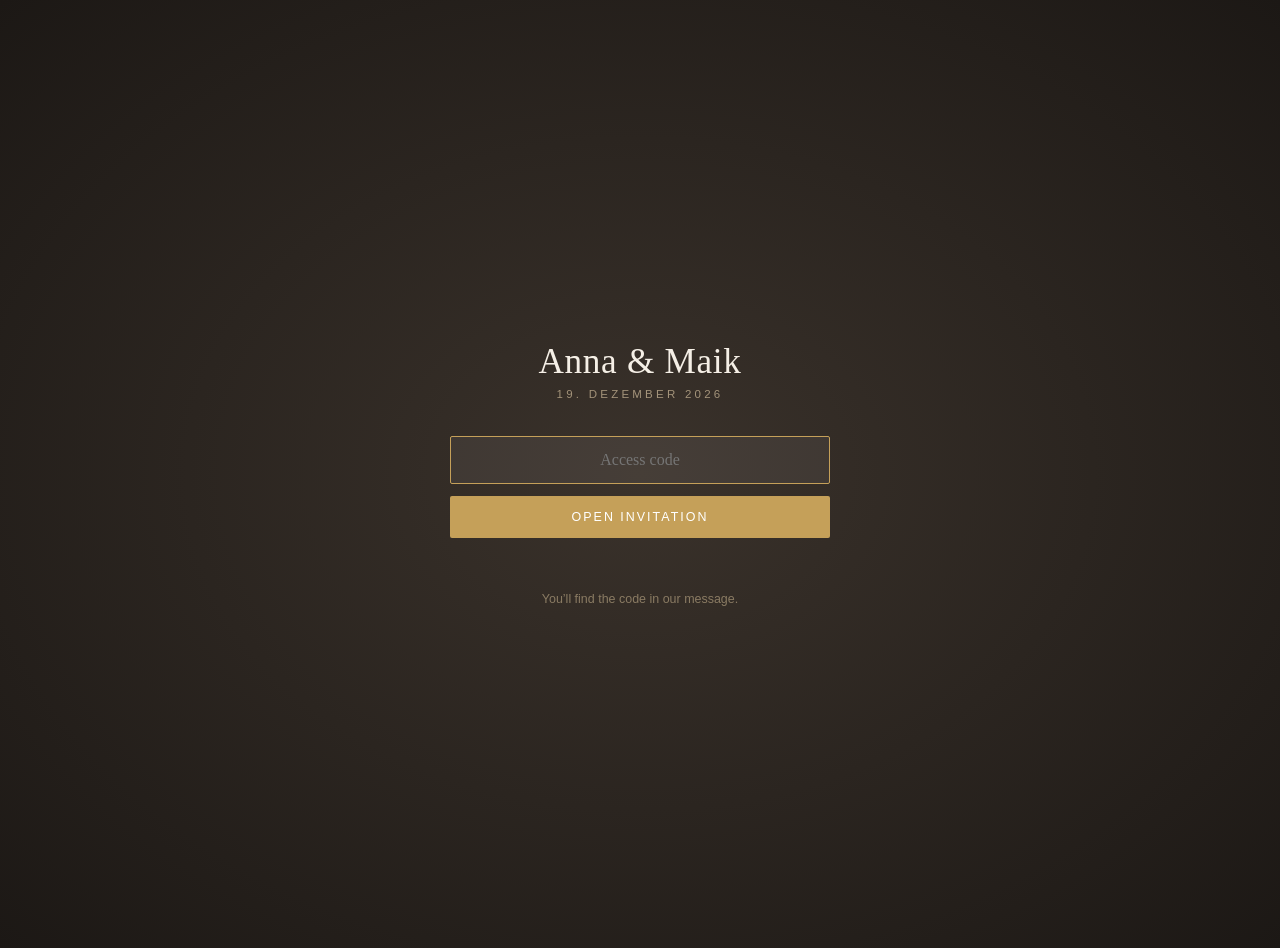
==== commit c4314112: "Add files via upload" ====
--- a/index.html
+++ b/index.html
@@ -5,6 +5,21 @@
 <meta name="viewport" content="width=device-width, initial-scale=1.0">
 <meta name="robots" content="noindex, nofollow">
 <title>Anna &amp; Maik · 19.12.2026 · Baden-Baden</title>
+
+<!-- Vorschaukarte beim Teilen über WhatsApp, iMessage und Co.
+     Diese Angaben müssen in der Sperrseite stehen: Die Messenger
+     entschlüsseln nichts, sie sehen ausschließlich diese Seite.
+     Die Bildadresse muss vollständig sein, relative Pfade werden
+     nicht ausgewertet. -->
+<meta property="og:type" content="website">
+<meta property="og:site_name" content="Anna &amp; Maik">
+<meta property="og:title" content="Anna &amp; Maik · 19. Dezember 2026">
+<meta property="og:description" content="Einladung zu unserer Hochzeit nach Baden-Baden">
+<meta property="og:image" content="https://amore-mio.art/vorschau-teilen.jpg">
+<meta property="og:image:width" content="1200">
+<meta property="og:image:height" content="630">
+<meta property="og:image:alt" content="Anna und Maik am Strand auf Sylt">
+<meta name="twitter:card" content="summary_large_image">
 
 <!-- Stylesheet und Schriften schon jetzt laden, damit beim Umschalten
      nach der Codeeingabe kein unformatierter Moment entsteht. -->
@@ -39,6 +54,8 @@
   button:disabled{opacity:.6;cursor:default}
   .fehler{color:#e0a3a3;font-size:.85rem;min-height:20px;margin:4px 0 0;
           font-family:-apple-system,Helvetica,Arial,sans-serif}
+  .hinweis{color:#8a7b63;font-size:.78rem;margin:18px 0 0;
+           font-family:-apple-system,Helvetica,Arial,sans-serif}
   html.bekannt .karte{visibility:hidden}
 </style>
 </head>
@@ -53,10 +70,11 @@
     <button type="submit" id="b">Einladung öffnen</button>
     <p class="fehler" id="e"></p>
   </form>
+  <p class="hinweis" id="h">Please enter the code from our message.</p>
 </div>
 <script>
 (function(){
-  var SALT="qgsvz544LFx4XP6EfLVkLw==",IV="aQaunX6tBj9tnHA2",DATA="9Jsd6BUK218qgpK6G9Z88J8Th+4s5Q+UxR9/WSZgHlyJwAJRTVym9PE4jsDw8MdVmSI7/[base64]/OtMv/XVfQXXENlFQ7zp+fEOMnliBUxml76mOQeDo2TgEDkxL71c48OMjlI15twB5bpfOLiUzfxo4N8W5Xse4GODtWv221aBwWfUn67U9JW4RbOwL4pvK1VS8lU+efqtPMsxzhowMhA29GCWMen2EAE90DhYBLiQgKpKTwPM03Utz6Z8DMgCaJRBCepyloy/p8jJKSN41BCa1S/hEHpbStrQktV64jADTzXA50lhECQCayWktHALe8OG+zmi9KR+kKWUZ8p+GbdaICLGPoZQPBxPZfjrVj3jDuAR84DP38vh4Pr0nKMWzkBukstNLGDO7Wld3H//D5qwmO3DMv4NWM60mMYyK2AudFmPtp6CRcBkwU4nJBTQzsKprFNY+QvYkIr/PrNNphLCfNHfYSBMJOsXQzJuDxTaDs25umQdH2KeXnF0rZGjEmfmKVlpB04toDdHN2b3TgCLwR/136zY7p5mlgxjkW8BXlyApipAhjPN1rxi3tNa+l9dO1ObhuiFNP8HIJ6Bif8IWks39K93w48VHGcAchmP+DS8I7d5HfBOeivQTsc8YZf7jQ6fk2d44wMe3mmLrIQ8+ZkPu4LkS8SjTw++TdDKqLGSpZHujdIv5k4BU1bvgnCMKotGcSrhsqnn5OuGDrI2m32ffUvP2//cw2C7ljO00xznpqkhkLKGDum+WUbZVsuNgXhM3HiYmMK6SL6tzHRQ6/xbUYR9/dI6aNHs8Wt/7LFaus214VZZB3Ye7606ah8p3F0I/Ns83C6U+kWddCIgZLt2f+XytaIZKCUinvceQOyq/yUEWHx9fN9LuPFUsy3n4M8KRzGs+YDA4Ik/L7TGFzBsKmtG8n7i9D06PASPBUuoS97yb2FuTO+Ji/EbGB+rylmRB0wUY4/8+ABVlf3l3EVpWukThpi/42EIBZKGmHbQFMI7wbqmYPP1LIgGFa7Xz6Vm8smS0pyBxCEcVO91wd/ixrE9j3GHCnyHlRkqTtMrKXGiNV1uyp5zXq4QjA9q4AC7I0J+/oCaMD5a0ccm9OBfFMShnL5AMtbB80VdP8egNCvbCmhjPkv2nqWlbDbXJm6c5l50K6y/vkojflLsRVj9wO7SER8tbsJ3ot/[base64]/0BFCT1LN/nHa+WTtCTLXY7z7DLPphjEkdsPTn/[base64]/Qqt/zUtfdGnbLUR/0yaV21c32oTtxvMAJ567blwtzlTlrFkYLYTJbIl+7pnpoYFholxotQnKtQfs95wWJ0aSIqmFR8o4nXn98diknYZtCemJmg0/JLb6ovddfbxbrxhuKDPLFgIqfg8708jXFF0b21gOPr+tORXwsIIy2zmTlacPCb8SvDAWYGENIQAvet0kX7E+9/t2pYZs1OcH7/BxMTmNXs/g007/hOkzqhUkfxYSJkPSBOCdS2aEVb7wArzU63M1mbpS1tNu6yq1hJT3gdtTPK3zdMjYk9JSZAfqwP6fjKiETWqFiLvv6HivDZPpW8Io/bZcbj+Yk5PqKKZc4ITOUaYNavp/tQ4x4XiDD9YHoc96CV+124kLvvKJMIFhI5HCOP0rv/YtGNiDHF7JX5R5q0IEsZgDPzrZDytnCi+/eMhhtFO19qX8cPHbu+1ZiwHf2sJwH/N+4sagHHa0a89d4fSVduFc8f+Ys41vEKC+Jj1FkZDXdr05ZWRLOF6uoOVzXbKuig/vB4k/4TIg1LibFvJDAuXxQ01pHbZM13KnsyG6WlX0oM9iTmuzXKpz1gb7xn16roGBN5UZN33vxS/k2SbIPb7tRBSVhZ2tZpu+p82huFw47yhcKIY4uYbrIGVEhR0qvmN32uag4hQbBw+w6lNLlnssXdKUAjTXIgFGQ9cvVQ8UT6ETva+Dot8tpn2Bn9zWuYVLq85TYyaBwguphbPXXwdSIBmtD/XfjiET2jg1nHxgzNiKE8vT2PF3uPBpIJ1+1E/QTUyEdNhF8w0Y3M5PJ9wTC0tRvjVPUIxHwSc9tJd+M6hosloZP0M9iQ8KYqaA7roMFOjrc7QDSEImAPQOKSesuvCwX28uBNFj/KDLgPD1iWT0AH+pXl310rAjroNkjXTQ8yaQwejhgPeqj8FOihOgyvyadjdDlx3Lrtng+ldh+bohuXeLg/k8CTGn1Irf0B0SbPrGEKj/doIJ2WiNopsfE6uJBgzjzObWGjQXx+lgxBGAAWPzBx6XuwcPv2jlqOTftgBzglJtEeVNRnFRyvxDtAhTJVYQXp6TXsH0eY/UEYlO3gdXzyYXJ+QVDZNNnznSBkpZmaTImMmvXlYiZN3kBT+t8x9HPtbSaNmxuiyRg/KmkCaNxfznvFBunwT5SyX0lZ4tUD5p7YMjXPaTZeZdR2aULDjXCU6uv2tXzSHRg88t45IMYoB3JCc3xKe7SDEzkFZAUsPrE2c2HuosxWz2AtBILcq4weil0jwMxqh1MIoV+bdWhOnRWbOUgDsWf+XWQSgw/i2wKeq2HkQiNiqxFiaEfjOhGZL/7ZiD5ZRt1abkbYlWSD1FSVI/AUDeUuiToiEw4irq+Uq8s1ksxTMRik52LqRoe+Sem9UOMjwngGpR1O8AiVJjLtX/LjiKAPX3WF9ymfDYmDK87xPtRWgkksZDc6xqVOGSZ+Xnbg/wYOS6vjOK9bVc352pu7GPH7Dea6gX4lYR2eZ9T3ky0NYAMzkCCTsXgyAXrEwhS7BnL+GfUwr32Zar+EjmkTbQksB2frQhhzj1AYgeG2HhMj/7sVUQndXWOVcjB8PbzKF8pFOaD29Cv2d18fmJZ/0R12iCRLrijii2viHyyzcQC+Z/yu4IiDeCTI267OhGe2A1IcOCPAFOvgPFe3Qy+0Bj96CGA8MhBPph1Kk2Gh+02uuVMJROH9quMnYQtpLJeUtGeE+sF2JrEsp4SfGczNs67Ya7RmJDGwWC+W7KFqrAvzbqv31yni/HqZ0hO3YYuVQh+4A8vIEgFruElz1YOk4OSkqVv2JxFkbyj+DPfMu1FwPC8T/qVDoKGg5+yXMeZueIPPFubbuTM0D3H+FQ58LYJFhOzEqzJAET1OZHvRGZe6SF9MMtnQ1M0Wy2re5ze4NL3a2YoldIcJvhCnTU9oIKZ8aIBG8bpW2eiXM1f6EGlMSeq9TWUWhHQFL6Pg73XKd4hH7SR48BEnICghEEdPSKYrIMecf8L7a5Gh9VjxDQw6qfe6QN/MLa3uyhCvIG+jmZfjZ6e5vu3ZQOEVmJoTrN92lWv0D+vWLBjzCl7hHEddbmDXU3UYTfnTMbeHbK7/DnC7LkrC6MjyfXETWe45cmdgD7tes06Pka9j1qKw7xg3YChYCSYQJ3iNskin+9WFglHrntYt3uodY5NJbUOfZ6+GQbjHtA8VY8V0ygs7/61be/81dF2OorElqXOvS6sU5mJivWXOxwMuIcHza4ypkeIqhzhR22NES4rl6LKWhx1o7WPAErOC3kN0/lJiSezyYjqYR/[base64]/HZRoBBrdJMzkLlMdVwN/DPB6AMAKHMIho2fXEkFR0Xk42S74DPVdSGX0evDVa9y/ggRMcHoAx7kYN8jTib/gl0jn9qUKY6cqrzan4FbF4IaHdcs1XHHObyAxW4yCsQnNrGDoXYTO9Xj65i5ELq5UzjlMqQbnYJwbtDCzYNodPa0oqcmqLlwjd9G87HNm2KzxMeFXymI02L4YBXxExIyPIAlGzzMp5d/LcejQ3eQej0XwgXjQmLGVd+1CQ3wG1VwmSSeFaNFpaLO8T6kNUad3XP1wyJo7iSpEUIrUT5ks1PV+G4mGO0tHsHa7dKn8wwwvcPTcaNtWTHE3iH4L7E+xPkwqIUOemWgOWoJEfgryY3PkK9oOwPHNtzWBKV6SIP/QXaq8heKqNYiKvQOcLum8hLSS2zob/TpfFYWnBdNnYZDO+4XoBnK7wSVkOJa+iUP0bTRXBQjJZa5lwhmyMn8PxmZOdJYYQyvKo/kYk8gEjBkINr/m4oF7KbjtrvVh115RTds0EuvBkXRKsA7mcxoc7HlGX5ynIY3asStiT3XPKxTztUTXaf+DlARg59HutWkgwv+hjP9leo2ryG0Uyy5tClVBQNNDdKg9ekuFPUdj5JP11E3RsuvogzoC32mcV/nyiUjTj9S8kXPpqny0c4RKWJX+hKdOc1kBR1YFbL/KGeKfHnK1/TI9ANqvdW0C+b8AAO1g1NOrmFO9Fck8yHnTZgOki7JKCUyP6knVmUMleDZJzTVbTRsSW8Dvu5RWBakaB4H18/3HZ3sWqwQAeEiA1UlxEgQBeKoXCVciG601CmklnhsAs7AWicP1IeG25C59LRZQhPSb9uefOnxaRWGm1iRGlP4DVVhvyfALT+5Zf7oSU/mVwT3MfpmqA2HVVmDW1xcOhPVnYEw0/bHqeplAMwG0/GcAeTUHmjcoc0QqeoDHTk+5Xv2VZbnIGybb5LmbsuWJ10aIINH1zPUiZJrJS2Xe8uwyoZBxf9Nh3MKuMoK4Mb/idXeJnI3LhBvkS2yLkyhaI1AJz1NEM7AbV8xBcgDHo0EHp7DLGRDvPeR5zuQ6U05l8GTkeo8QEaEkPUHy9zdExQk3+M1OJAnILZcZWfiG4onRaKbTwPXN9pDftXp23I9wIYF4pocexhm/w8KdYxUJxDZgG+s698fO0Gr4cdfi6a0kgvdGmoerCfQ95FmJg3ksh0bkdp1lMSDPZkEbGgjsxgJSPStW8vpoLoWGeybSxuqf6ddow1IZE52g1USw1uKB9WZ/2Lp3yBNpVEXt+vKUMuVxebqecsU5pX6EGTmhuiD9zQBbwOVr51UDAUCoK81PbRcwk8W5CiJBTxYpMunTqLW6i8Nlnc3AtvnZBTgLk4j+xVgHr/asbpJerMY3bJvfxePRX/SXhephK2+3TFJs5E0i27F9LqsdkqktYHLFj79YEgBs9HL5wMsAEkoqFH1+3jxR2pxlKbCBhZ5ANjg2/NDN4zOousBCtjNiBEU9bhXYAJMcP1sgQCvrjalWQqDLgCCQruFn3nz9Fom1JPJXY5B5oZFkfvR8T562qgc8WcndH+m/4q96e/5+AEFiQBaIUWONrhZ/ZgKsXy2iPBiGP94foGls2jIkPhueaSOOGee89f6RZ/stUtPeL2lOQH1yB1d+0DG9/Bc26gCcqNfeEKQDJe6+tLd8Tnq4xZ/r2QfuIYTGhvFjxNexSwUNBUs8ws2imbL/MQ9BbitpTfJ0wf7rKpC3biecn4P+quVTN1KzEMmdUBZQ8OZW/9KKDMIUnNYTcvtBjAwCzsN2RJqBpGP2kGfaYiF7QTJJeLgqX+csxFemnsDlVO8+Btuq6T4gs9HnnPGgkB23e/gPhmS+++C6n9Nb/AS2/[base64]/voi2UNPwCu44F+bB1UY2wFOUv1qfuMu8te0pbGJ6qaPxDjhRhkFgG6DR8ubh8d1YRTIkvJHBRcFQvWXLPlGJxd4H8UX7lM+XBSdxl56ssiD/OubBabvEASN1tdgACoLzWYJKyKzrvZ6aYUqNrnWzHHcSVaskDVhUBI0laVEtphll1cIJq49hZsuMLk8C/iz2oMYHafdP6YQnchycjX3UQgQkYZG+GH3VmdIo2+PspFSAwoYUPBoUNpPbVX7bunH5tZe/aMCP6tNeu6oDkxD8vM92ajWjRfRw817/bgX/n2M7/yyEAb2RBG5r0uJK8lRrfNaEzHoUb9dPN4AecsEUuk6DETN0ol0bI7ONkYu5VCkdEyrxPhhiIjcskNzL0rtoTgqFhu58Y6ar1uGONSxOq/ISsjYUBot4xL75XYb3EbJz7Qyp5U+CkGVmfhmgBTBjwlZCleSKFR2NWgatfCQ1j2XPhxCuZCxRr6PCgI4pwv9GPgzb1WCU+wYNsVEga7evrtnUo0V+PRcjNtOvjI7cfX2tbpTyK9V1BJNr7clRyyXgyhj6XyfKOPDx2wgZ0BD+XRL/5egjgPs7UqRc1Pwn7bnpSOfl3flB9JSI6LYoiIknr3Ds7IKJkQrEQfyWVEbm1N3CNe976ORxBRaS16QeqPqycn4YS26m7W9OYrSV9GqHftRyB/80W+Uy64ZQ/233m6Sit3o7O1HIHwWm7BmeoNMHx7/YQPgMyBq78puLtf4YUCgNKV39CpvueUpNCmPWhCgZKlc+SHFOnUdqvANCvYku7SlMtna6xwu7V0sHGPc1+AvuYbkPVNGl0B8BEkCMl999hAa0SjGQQad7tELXQmmT71XF0y3UJEa6NiYPlUkBJepUIw/IK8sOmj8P6qd6OekLb+41N6QLQxI5SWG5glzThXATAxfuCboMan5K7D9y5DAZpYI9D+nZgTF+HVL8tAVyMMx1YcrKvLtu7eLebdFNFDWgRZEkRxzGrTjg0Y+k2B+qpycuaNpB3cA7NTY3HAplzjfgFDAPqFPSIdAGeqe4/N8DWlCk7AdEDsFUMIy2KEArRGPpxG2MakR3IowwrpwlfhS3SCSPmIurgJ5VXQYgB1JVZyBkJWZ5Rqd3UJI7XRxgU5Vj5ckdqY+RysyjP/PjzSSBQlz1QJSkqkPh4elLS95Ol4nPgwlRB/A25Kv6aq6NB4ZTFHi55ZRVduTTUUUvkpj6bxQDdqqOL4DrzywD/OkooNMp+kp3RNf5c3Ij4XlEWfV2c/E4G297iJFM3XU3l6ljs4RWN3bzo+7m1zP7QISiDd8/gH11UpueaxLeIUEJgJKhq/mwNx9qzwI/L5lobwkiTjWvC5lTd/3AJTK26/LVpoEjdgxoLB4oaEHEsfhmd7TN7Z5AQkcWHP6KWATVAZ7VokZ7u5d0jv6iuqK7RTYN7IsvTUUbYVW8xC/6U0vAEG9xKDI3SXu3AMIeuE31/ADMiAZ6DWNVMzFewWzsHYXiIcYZ04PPaf1cKs9w+GB9eMjEVvI4h0zRXAOjLGgaSTNcT6snabFf1Nf6amH743o5EvW/kYPcvXKPO/Lh9mUxa1YdX1yGuolwMCjRP3+jf39PD55lmRPiNleooNeyrndDg8DLBpKIqyJ5oZrCgIbHzFC7ZKvV3Z5h/[base64]/piCTOZSZXfllOJa6KM4w4EIWowxmlZzBO+w1Hxp7ntKy4LcGFBRaOPImIHxCNFkGk96UeSKVM1EW9tpOP6PW/kdD7DrAY+mRULxqTCSziBacrNnXULf1+Mgqso1ofoaast6tfGq9pb/HjJAZsTYrUsA2N8fWG1sDTfijzK/dFWn57phJ19R3A+BhNMzgAAziZRoPOMjo+Dgr/xbOV7L90g4yL8oGnQ9oc25tH5sg8HUvrAIEwrLGu8wOwWKqDVZVLAp9jiw/WAepQKM5URGioiRuRgoULSwI3qavNiyGTZ23WnLTwLzUtdLPHBx5MRwHIpWniJW+u2nE0QxEbm9qWIo4iztGmWq0FqYjc15+rOoQ8Xek2NbhYvwqNEakJiGpRsVfuZ4WF+mtmvkffZMdzvIDIgRkdez7dB3qHr32pTeiMOaW4xL97ri2rVikfgtPGJU/[base64]/33WmgimzyPr5adkWvLp9IBktIVTvkiMWB5DId//02vzzbXmkk85tjiHgnSBXIH7eHQ8Af7zH9MAL0gu4wJYcJqNGumM54Ko4Pdr8S2I+dZOppYdrz6nU+OBPCd9VkQCBklfd3bdVSP4nUIm5bBS6VkR5wiXelJcj2QodtNRc/QnWv/d2zmVlJCqRkeP/XtF+9tXgINLVyVQY+E/mG65rea24EMcM+k5cahSM16JUsfiket6nG+PQMWOu68vNODy+S1WyC5OVlEapySW703Ch0fGy5FIBY6O0An2Lte+AEv46lhTRCOtvL9vgT1f0OQ5MojcPT/54ubIlDrx94Oq+xiSSZbymVMSfAWPDr+HZBeZLgclyJ0ntMawseZbkev2apfbG2jBCbl2uBxwstylLI/LBXu9k4V9wcbflCB+9DNuYmcSGNTSK0GG0ASxe9F2LgS/kDv2Kj+XZjGijmoRBRvGu0nzox8tHq+m/zdQLke7WFZhyJHT1dYGJMDRbXYN/uLOS2EoBhdcWK6pq5S+Z3Kx5BfXQtJGSSW/g3qdVm5uDPSNh3im+bwMND8uf8/9Ov6pso90mCqJPdFq+rSbRNacwnejNmEP+dsZcdGYWTZKeBwtqMREn2ZLm73b+/cw5FNrEu0/tn9igW7RTMtadhEOotYNLh9MiySX6qhetnUR85XQr2p2WzAOzXLHYL8RFk5kczFHV5hlvhAqy26ksCCapEeN/BK7cdiQ5h9J3OgI5HPtUKsvDKPVcUzf8a4X2BCBd6539JzwAlon3+dMRNXzKh6lUfRklFOLVq2IjwMqzmGuCBxR9H/Uzijn3hY268XJ+q9j1sIE5lzs5AKG4r3YF/cPvJQHb+y4l8rSnsaS1Oww3znOYAIcPJNNvXxt+rjQQgwMVZIbU5el9WZFNwOeHyXhb3dWc7hB+4VasGZHBg7qZBWmpvRGiResgEPspoHBXQk5DemXM0q0zkPZaZ3kKLX8hsvsSi4aQo+1DqFf/yzTKVLF43Z0RBnRICR4tApV1RNZmorUYKOzEFYGn8C8s/4LKcgdWdxagJMmOLF7970pi9c9o6+kykI6ikJNySlZagsk6J43J/6OsLoOQNvq5BkqqFxS5qQBu8/SmH+dKdwI4s2UJoiYcSWpCvDuVBPjeUe7X6JrLgZ968wY1af/7oAv5d+bL4GhCYEzMxu0zT2aGGOv8ZtyRkV1w6NioLXw/mxOBEDkpct6gw2B3+5XYz0LJ2K92+mShQDhZ2OBw4yLnxV14h7Q+lWGiB7rm2+1EFuBkOuR7O3wSI6i+hjRMYCVg0kZrO3ibVcJFCVasjHMxh8LFihjdZY1R2BEYBwuy0VwfRWSTA0y3VXp4/aNCIQ0+U/L0sZpDDAzivZ8o+QwWWhY2CxLU+dQ2oiNyGObjhYGLKUTBEMFqdiLzPrAQun382PAaq1gTUB+abTGdPviLkkZANVg86zotrVJUZzqBQg1tCyNal5+csYTRWw5DijlkxS5cBlFLc9q8dUpGjgxphCE7ZtOWFDpiFn4x1fq91TG+YhVe+U7ILDptZb3YK/FOhaOFXJlrlAhG/66fHBXkRl2qPl7WUH8Rt/15RT0vBLnWJqyRNDQoQu46xWuFgT13m1W6VOD8iJILukkUgnHpy6Zk9PlGXyN7AojgRCslBGempQO6bjIHyp9EBHqmrjaB+IQWXnNU29HB4Cdi9f5etGMD/HYpziMG+4AlyyGb5qc/TgUIv1hZFDjRpcSUD5v9BPjOccxW70Uu9os12r+1xVHOJz8o/N+q7M8d7BJ+1zlwGoftgu5JMG0ecOaKmzKteMXbNBdcjV/xQfI1PtaHJfT7CyuUA/T+6uqWlxZHLHrapJg2TZ05v9pXIDHIhf+cIrDIHrLtPvmb9ATjzY4C+pqrZ+MulnzzqcEVo/iM2XI6QPLApYYep++d2CHq7cc9PxmeW2VlR9yGVT7aO3Kdmq8+caQam/XWm5Zp4GhzdAEvdwTPH6D+aNCsLOUp6PSczR4jApkycCrSSBlWHcNiRSP24sW2FrXLiPGVj/E+R7eCLU0gejA9eEZ/exU+1bDGlLahB5m/Aj2gQ9miDhn36VPcIv034IbxHCfKSzjieeZ4puD5k9WxSZOLaCuz1Sk132gYoVJw+hcnVmdwmWLXEaPFYQDzcPmEorkYpHCJQwgHBBUi3kyDwn0DjSqRdTfmdT71wCq6Ph564X8GACmo0nkL5GW76R8DsQxzf1YH+bma/6p1kJc+4Tu/T4ZPBHN39AIk+rs26MNNi7MA2zSzc4/VMo+nfwHPYzWLbnTqpptpZWSkhd2loVnETCyNYP2WyGId80qYkXcwJDDtztOWO+ZV0KD5rj31lzKWA+bZo1pN+tT9N2DgIArI3hgD3v1GT7lwxFAvbUDUP0HZ6og1uOrTHw+Dr/jcQ/d+WgTxV/4KpFO0nkDFMANWkWGBbv40wLiOEgQhDyyNAQEVOtSRBRp9SxOkJU4NSg7fClCRL48taicPHwnRyvB7nGqgi6u8zIAxuRJFQrcGJw3vnX40iOSbFmauXJm3g4a1WLTJrzrqb0CoeAIvQuJRSoX7TnaPJa1TMbM+tI/UQmpS3bWxu0amCm7IVc4k0y4qcGZ6+t24kmcVlHLixW9/UNwVRLi9SfAjSJENenruGmcbYbd06MTtYQMpyTPaE+2SvGiyl0DYdL+6etdGihWum05ikQGX9LG3GUqrJZOzAD14nMsyqAmI8hpWFYN0vlvIHPvnMv6dc+XNM96NEqktUu1siVVb8APPV7InGEmpPZ2wvWp0+RqRE7fu8f0FeemUL8FAXeojtWETbPs7jxa/knbVg5ekzVMhys2DMnI+2EWD8T3nzB5GWJs/mOoNY13mwPw2jin9uRaXhS9mfb3bG4pleGdzDJt/wlfbp8Ja3mc45LGiXtpMSLD5N1aFtxNIjQd6JmLXb+T2IEo+KzlEUhuGqF0mdZuXNTfOaDBuiVrw9EbyFXfJByOBijuQe+KrlBdCj0Q1MGi+R2wCm6z/2VpcoogU3qdQDjCbDT1/tFpnh/UuED+ysjXXWI8J1fWgfHnGeHyJ+MLZnw5xRZxddy28QH5tJwBZJaaOgBtshEVNEVpWjCPpzL4aOikV+HuLHeDEwPbY/xxgds6hP486VIgV7wlQho/H4joDG3n2Zpi0ucsxM+K6EWpkT0EueXAaGD+pFvt802ESmzaOcrRbNGIhCWv8i96SDcRKHATajyeqYypqiqQTnpsuJJ0Usj/C2hsgzbpbXqZOopUOoXVK3dwDyrjQ2RXVXdXkppGfrSejLghTUkMcpd0bURYrJYw+3HHd4TvyXbZAdKqFg/wCMIowUJYvI77/DWSm2RaafO2l35b9SE/+ofxAuS05UthoN1Cjv6m9Ttm/lr6yDohzYque+oKl2cCZm97kAUVzbKzo8m6NBqjC7rtNcuk2m6NWusesg8MJRI6Ite/SkiH1sDljyoWs04jIlKZ3Ruxlxe2+Ja/iqHRdTt8NFBz9ZNKHWr3Uf0iMkEQSgVva4hzsrE0zzMr0ln9Rut0vgumxgmrgfi+Y1uqYx9dIdJZ0biycDpLoQnxqHHDDT8qwHiZpSYnusjfvvKAunJO2XWb3dTkoIigeEz5WfOSLqRIdo9o8DB3/IWRIQwxITEXP5Fcm2/zln1QIyPjHf6zdNgpNIAJxbIuk7WgoXMcW/QlQuwmlHINbSvToBFbhPWCSwW+eMBdif+IaNQ+1OI2ieFhJOVFec8oQNvQlo6DMmNfEpaF1pYLeX5Hi4XXn3HRxVItXwaHsoFVdQJuPmlG+xtOaC15PQjNJ0ojUPCn4DghQGNikodetieLCe8j+sVdih75YJ7ngwvCvfLvVZ/s0c4HEcZfIFkwNSLKvD0cS6c5pa++PA12pRxCMLgetIKZK5Yew2MdPhgwIkaznLYJ1hhviEfDU9kVF6UR7br1ern8vOkdyZ5VC04+rtI48d36tFqCCmrsC5MUCb6LBmnBxGTZwO2tpSZyB3Wh8/kePy82Fd8S8lRBdKfHR1hh4YR9LS7ttjUGiOGni7RqHN1PTPFKEC/nObWsIOT7uec5ENjd6/CQl3sTuX2eYxqvQuZwuh3VOPyyXwo3BuD7NX91Y88h5pb0aoxogH6nh93aYyyfmdC9YmdB8HjQt1J/7t8V9YXWyUFIwdPgeIwGeZpbosxyKUFqYPUU8EarGbec9q6JLigJMohJ/DNyxVg+a9ua5MbwMmIG/cSVDobaLw+NPJCZEXwnEzIfneSkfsR361gKczxMZbf2mqKLpWrp7lT5MGA1fYlIo/ayoDHZWMu7+ZxWbR5lf1+1N9jRXbQky6+deeNeFOSjDwyqk0eEtMWbBx0huhCq5XKl7Vf/rbFi1sseaOQqgiWw2g5iWWpF8GFp9jAUfnLYdfOcNi8FTqDKu3LXJcEAyXmLTLFzNLi3QP0+M+6QuFm5IvrIraTnj9mrdQudceFFcovHAiiDHgmoh8sc7wFtDCLpo1zYm4GdpGLZ8rpf6ziHVI0YhK6kSajhbh+FSXtimEHr/7NH6XSby+p4iQwhqi3aQuzlQBZjgEb/bMlPLGM3KqcemiElDP3JHnDZJTR/mgMGiXMMsnf3b67DPMtlRnJ5qHg0YUSNLqqYE6ysLMbeYw5teh9TZWK2zWzHCCVGpmrgA1/kBgZ5Cifnx9luym+5XtSXp5IzCEej8WrVG0ORnI1JmOkgfB/8bdOQC/INvjpx1KMFUNX8wFhjlygGF7yseifdzc7cAZZ5CgEW7f0EhgbI/MsSy4aFfhuRBvoXi4N61Ne84xuS9evssL/ilHqlJmw7OEo7GrqO/6kfK39AbLoIfRP4asm1ZbP4YB3uFP1NfAETXuh1HeUqSKhl1y1qCFWGUruh4QMur3Tk8fW3R0//wMy37JlH4JjpRj6RLDFipeAlgwsIxDvwPTWsvB947w86DwdBIVGIzQC9pT/kZbCtXvs2OtXasWALI2Y+nOhN6HOvGDqyTP6iYVDIhsJiL45b1MNFWh7DjuDWFN6P/CVh/1ThhN/uFSkwB2NF8/VRiF8UBHcR4vWLWZSezTXDHkzzNWx9KRC2pVGXFD0YQNujUIatYHdLRgn1uJZ7JHBt8pLNYHBzV5awv1PGm9Nz6PXSfFMYkTUQ7oQHzarWrt4fvqwL8ZHAGHF+p+vYQgfym0ViVpDnnV+4FTaQ9J2SeqY5JJi2M59p60IZmeuixS86YXjduMrkScuC/xyE58YCbSxx/tHVCByaCO8RNgWcg8WCdMgBJF7pg0lD10PCnOmKltkPM4Msa985zz6bsOAlbC1DMCLYjKgcMxAv+2kulefuk+x9l+M5n1LLnBHnqMCDFByNSwvB51P4uFIXBtcIQazP9sRJcXzdJ4yhDxQs89weKZAfMXt2ElIE9ZDhYS0BpgxWsI/XqvpjtlzLU9LoRbY38XJQsoYojpr5Vgaj7BBM3GWUlOZ20IIKHGkOe1OMd6rqwY+UtG4m8UrNVzvBAWUhx2SKfDqgr41g1U9YGPnnr4fFq9FPo8n9Qxf3TX+3fdPI8eH/TFcL8RjVyNNAUWxE44L4BkIS2+NuOV1lymBsLI3y7+LClgChmjVYV/[base64]/9xItiwBaNXisELk7kk6zvfZAntXtP2Oe7nrxF0iCcALvI+qDaE8wSc/KMlCsf8VjQPfnUiam/yGPiUvr06/rSsBBGsdUGxLJYMGAqw4NCw+td5lfGLC+WhCbW6yzf919Gwb1unMQVWwb9W9ORCFCfoMubFPuAQhsZo0EKdmXIjbZAEb/lrs6TN6sl3w7eLmxjx2x1CmQrFGDylaWDdNxhCSsPyGRU2OUoCQWh/hD/IiICQxs+It1fkzns8U1tJbpEQSMLetsNvmIqEZ1p6Z/hVfJ72EYnShnLjqzwRYMJNhXUgSVqFg/mPiJGxrt9bO+amzTQghQgxGHDTC56neEbC8Pwb95Cglh6flLmwqbwQ4LbKcOOhY/Eer358Y4aHaFgRMnvuAKhF7JwcUQHQa2GoJdNUH290FGr7x74uutKQ1HJ2ryxUcNxI8l37Vb7LyeVw0rKfe9dK2jy4LWaB4UokbRY2vNvdB4lv2O2qGztaPdtJz/Mmjtvxoq/dT5LaeQszUVIYHCZZElAbrVF/V2RdzMR5mG+VUQgG0zYXtfB3OSeOrB72DCI520JtSdNLv63WtJE9USPL/ccRjZ+k8XsxrHLrAdxa/Qdeqix3gZfzHvYkBp0Tpe5Czf7HJzVgt5fXA03LkH9b7V/IjZVPodSnHnimS4RyOjxprcy4MJLgevqgS1f16vxuk3jdGvL1hFbk+i7m0Es57UF0tyWKxZeNPjvSUdajtqIt0Y/Ps/IT2GqxXQPRIR2+fnUMwlR112V8dFRSOTBx1bDOrNag+UlI4TceqlQmaE4Qs9SkJkvqWeiaK748e8omYabf1BUsy9DPUt8VTXAKn00lk8UWg6mOlg5E+KTb/YcIBzUo/7NnLSCE+DBO2xaL+veAjBVdsAgihAnjFVUtTq6Ii2RU7q8AKhVEc7d+7Cbgu8gUJ6ztFqBsvIS/hHFipuwtZz0tf0C62tWGpNEWpjtyA7/NuuQIEwh8AxI8Bay+0tNIrCL/SRF9p+6TP3EpzDCkgomHLsQOVQU6d6xTms6KvGs9CG8ODDFFU+U6vdwohwSQesx4aQdf7qh1sQS1hfuFS89l/KM9z+A6E9L5I5ddQZ9Fa3nSdlxlpUalzOqUDHDvdNq6Yevv5ZxKFZ5cCsbUtQ7mSZpNrZd3fiTbALemb07y91uZ7uoXw5LQhTQJbVn1fXBASmbQLynDEcoyxM/A62WJenvl+3dgj5Asxed5LKMmOr246JuecRZ1igvcY2w9m5/7/UlS+v6rlnPbMwVivk7BL9vxJK9O/6Yv5Ogmm4teFStMJW0Q22yurA/WxeTF7dc0XvigWQkkLO89aHvwD/zyGCNMMbsxYKFJFNRQiRL77EE77bK0QklPOfIvRveHZMARr8YP1bw+tgDE16ije3u4UJfw9oNgKZ4Bfjd9am6wwCGbDFC7jnwJhif9eaHzD5hw5vCr1L3PdN8N15GEAMbkxNfNXezWJ/8riTs5Jx/L4BL/7V7jepFBgSyXuX6rHRLX0V0F63JQRWsguNMg6sqjA0aGgrUI3EQ+qfgHKeI2K7u89NdC/GXPmQAiKfG2G2yeQiUVe02t1bFvh+Ba2GWHmmlLLSM/8becCGeDrrm5Rjti1QZE4i9qxcwBxUvvtl549PQ9gx7C4mzqriOmSMnhQHoP0jDvWkjWUuFRmmvDaVdyHvk/9xhIjhyXrUXN48mhXpiR5iqG8NxBOJCbs5pNc7gI4hZBOv1hy++ZwTNRFrzfqeW0GtoRYEhaXIwFN93GdUfBfHj+lQMAbfuJx1EMbnQO6AEPMEpx/j8YMuz9/JbI85KuUSxivJaYIcOF+ZcBYKrXAF1/SuB8jq36z5BShwdisnJ4wCuXR0ZLGXveUnX12fhYtQL7W8M9WxijM7w4en6V+N6Nx8Ych+T7pAShEdN8BIgJYTdnBAwiI0UmZpevrOI68lv7DiuHtsba6sCa9ADrah3zkAUPFVBsoB52EWx9s2xZLzc1/BnqEC0TRbMVps+XNq3mBa7C2Z9APgXE89XYz0eZC/X3FUCvwzpOqp/4p3BX5ScAp+mSFqMwvjoYwSnnbKhnRQpJVSLw5dj1qHJv9L4xg4R1U1zfO9jqQbJpQ+zghZrxCRLBS0UdVmD5SlazZ76XUYiBIkT/0M4EJVldxmRDRM9xToLup4DCUPnMI3c/q3kfcv29AYCOldjJOlaClTyVxwl5U+XOiBgLILdO3jXgUmbKcqatNLHvdDH6xvQd7O/sX1vsyqmmQgwejlcF5joke+gGTVVmrEXuGhkgvnMwydSAOuNt/FxHMHh8coYvAu2Z2CR1ObXxP/JmfVVK8n4VjtAGD7ak6ILxK+zvx9zaXUh6JZlmJjUx+yDDPRFFiYhjFjLOr//5A2OcG1vWXm+Hzxj+Jd5ZG8TuEvlChJbk2DgBa8vXAy60SM2siRCkX7S5ly+KVlRTDO4n17A7Cn2akC+kEp8ApnHsUFKqplwWkhwTNfNC2/UB1IS+NlTKhrVTebtKMrpSdQdTTabM9Po5Vn/LezLOAuAVin4prsRoODGazUjJkm9Y0IyuvNqxG0M9If3aVd5V74VJxcwsmkV8Fxgnd/5y904OOsMTcALQZN7cdwWN8Jg08H6mWZ0N7OLy7MWPT+7jL3wMUG3cjbbeRPGZMFnlL1r1WlWVKbHHjYa7/xyjS6I71O09M50MstrdGC/1J+Q388k5zIOnxQR/i5f1rTd98EmluaI3JYpsK4JLouMWWfHSSlDkcsutbbqAEXW7jSAOD5utbKpM81uTs9LqECWZ9wpLYy9V/P20kyu4B+P9HOYolaZhz/yDfYLyckSf4hrcJUXMFMRjVfEzGtdEvI6AiQddrUmwiLjVw/YZVObVtetShBdASqu9RRVQDx0w2Fx+lYhSbgCmHaC/Fm8YeoU8Ue5xuh2cR/XiLW5yxmvoirbAVWpfLXI875mXUNqgT7nWXQH+rseA1qzfhEsPyb/FRS0zGaZMkFvI/shpphprKrqTlp/bgXA/HZMP9W5TNNySpdixIJ2ptX0Knt93B6gvxjmMUldmyiKHaCb+Kj4zN52tKoP2rLIkeD3PLesualk4ib1w4T9/q+1HoVXINOAEQmriqV5zswGIwFalOybdjYKbkAL23q6KEBr12gMTrjxPSY2MbpsRAcW42AEWwJ9Q/fyn0pUh5cO8N2/12/VKuXpK+YI/[base64]/rAg3zdfGpBtF5bL6JyJk9GFoiow+pizC+cAv66l5gi2kDxur3YsfP4PWt0cpSLbFtE5Z9gQ/y2d3GqOMjwiRn69Ei/K6OdqbD64bic/BlHfLKopLUHnj3JMl5tibmBz2NMUiPHJ9Vge1LUJQmhGh4NSW/mzwpe5Ebxccuvl1VqgD2R8wj/qPIBUhWRsED7o75LBM7CULOY5H81Ixlu30XIoyI4pGv1RpgLm2tJmseWPRpiAlfLFF9WaQZNDcl58fjRgKib4P/rpmqjYo7Ybh2x8i8g6K47puEslqBGMVyHar18oTPyqxwc6g+aOV4IYIPeqwGtU18a/nKK6WEy6IHWzoim5mEkLrupu28N9KnQa0VJFRkPQTKBcv24EZcJEvI0hAogqughqs5PdgDeofLDPrZu5uZLQWtsoZY4m3V/wVgZmz1KlR3fF+ZNUgklZTPYpVcNtnL8DoUsDuak0VfkFdqJUv5sosSGLreE7EUEXAno9foTLjabpCklkmTopG2oTfeGHnfYA9EIm84Hy5pYFrkHzhQR3pnz/kmGYHhas6mWiZuBHUpXSxvITpKvRdwKeUOcjLztT4QXzU/w5Ma5rEwOEaq4Nzb9337uS4j7n6FZdWsXQ+GLme4fNb6P4t2enZRJOtLL/hsRmZZHHYGYaB0+YOZoUuKWw29+qOCXQc4y1COxcFojz09sO82UeTwY6Sp26i7cqfnfwEQyqer0M53YkDAnOKHoYL1UoyeytUieT5ry5WuX8JBJRGTXBmb4jPRehOX/eN2Gwalc1DSM58REVoYxELPI7Ndud9D18H6wgNImiFTAEzJtszP9TizqcE2p9LPLBcFfxkaFwSYQ8cI/II5DgQUbxm8otVWshFgaPop7vftei3GYEobjfBtP/[base64]/HX/Y6YyxKEsPldUH1ge1FuQzzAQObhXUsMQ6kVeCeAeJBfrHy8oPyhJ6W37HtgDr7WpwvOoi+d6M9w9dgS1QAzZnBqxezj32gxKXWZeW44+w7zOL20WXZln+NV5g5X5LG8BdFdB4qeDbrtZBXSV1JmlAxgqceIji9nTbhS67RPMW/+ibyL2H+I382pu7pNshrHnqL5r8xsKae0WDigmU1j9WmJcvhVL4c2wm1mU2KW+RhKKDgSTISGjT7SSZ7TuELT2WlilVUygp0ACOmJKXSpwidcj3tH9/whjCVL1H99/+IGkTz0hSzOzY4/5HcKzbwGXxBDq9GgswythSeoMzZlthdoFuORhiYE1vjy/UhRwJQoC3//dVc6TBPEC0QUJLZ/jXITlhtQpnfOiIslJUVE5rVptvPMFwyLEc55oUz3JVxgVHx782EZZB9JBb2Ckmw0QtEDjq2yAmbplhP1+2iXNDQ6emLGCixZk6lLhdaxJw7l3oAxp7Sx3v48LAqFN3EbPKvtMStA7ZlKNsDx9ZWhrjXvD6pxvdl+CKyx/T+etym73+GLyDduNgKACRp7TqSkyRDl1XQNz4tO/Gz4XbFwKst1cnzE0V+TSpqHQkIvtxO64YsCI6smLGgsrtMeXY4UfBRibj9P3ZheJc/tEC3dtTrKA19vrV6jTkZkDYjzg2v45OeKo0/9+orqRNePItzMyEhjf3NG8lsNG18cdINtskWbkluCgVVHDT0CBgZCCxMQ+hP4le6Afu+nkIjMxiKP+mPGuFcU+StxA2H7yVOZJjyX6PBs95oRP4DaG8o3QAhC9lPP0qAoZ7QPj+AhnPV9mVf/55+1vN4dzq6Cg2qNYcCvx45FtAk0xjemq/CeT7WsserkweRdeiYwCOPtNy33443oviDFdO3izzEaUaTPFTh7RaG2Krqdhn2/GIuQwpicRGMX3SzMjNBHFzyBpo+8KZ7/8YvMPTE1zjEMPoNQDOWBUZPJ25zMeGpoCujzd8FEvw5AqI9QHUf2YtajnD6sP74wpgkMgLWS3BxXOiX37fl479Ato/DfTN2Gq42sU3BfNIWs6DOWLHhGZ2F0oPo+d77uOxp0XhOp+WyHv7AqLFdiDVyvPIkIzRamAdih7ucchT+KkndCnmlbJUQzxKCwycyoFsgLhXzYheE6yy7oSsoun3sN0B7AZl7A0hWDNYiKMGB3b1LTebHon9J6p5YZ8Jrt4eGh2dq/5GAxKnwDP8cRdUtjGIZVoPygk5pIlNllzAzyrfhQpbBzwr/92iPIVNm4KLS5bY+QoOlKP5pCm+PFZj9tFGrmgwSFtLwxkVWszWlsWGs2gRdn1mvg+o6pHmQmePHJgIoH4xAjTnPmgpnCHKI/ZMieD7dt8Uxvn1nE2Yo8vQYg7TWGN4u7ed/D6lgYiL0vq1SSF7q2xdFRi1W31iehqF6uVBVT0Sm0FdgDsHUTwuXPuknYBhUh6b8NX0H2Ue3UlQFaWBDuZ2flHzn/tiiM6DlsgaRaVjsPchh/gTg4y1QTYDJ7PcDRFs8SqE80c08TkVFBmIBG7HwQeap0kuHOLGKMARiHtURb5HBzQJq91569zKsqLnxZuxXT/nzkL4SARmPhzkM/BIC/hmEZKmHrS7/WR9VPHSJA76qEfCBvZJuriXhgHSrvzYyOJgnPDaMEbeyREA0WxNeNi26XuMyA0FQfuM99Dl5sdKG7YNO0loZBGRTHQld5yD7aLU/VUQDhrh1shMekF0oCblJREQIwZa7GLulIVejnofCLxvcWaKDBfOttkVQoife/TddTm3zdCfLv5+sesNbmr7D6xlbImSwKFe9x98S/B3zq/DuEoazyB4ILa9zlL027z5YDa1Ev6pNB34TGMVkMi8Dcm5pFwMSx2VGGMFEX8HElgid/[base64]/sKeIq9rGjOrJtE9kDEr5xwkmGnCNcBn5JVwE3+WDJD9J7z1Xt19c5TuxqNai5FSt9GqNX7LULub0cLk/aQNl72RC/SqYq/OQUfsY5QH5dsNgHKM7HXUBL+XSaWy8rUdq4IwJNZxxE43XMcQwATQZevCyF0Xtpo2w3YXaji2QJpVkpsqn2FFReEmHxVlh7egHXYPA9TjBAkRvmFKGXaWeLxtcvyZ8AW6p3mb/191Q0YmpmkkexjPws5oRRnnbRaBH8NivwhP8KS9c371UDU6F102Ye2ymi7CBbleN3YUYId5TkDUtgTakftk8h0Vs8ZSDFuhzY/cdTJ3RcYBEJMZ2ARPt/flf6PTI2sYOi2ggRXNOVle9CuivESJidqiVUfOH6i2l5XmZlpxzpqNVw72B5ktD1l13WX2DDuNPDzNARUYkvNpu4jn7Fz9ha1dPH6tUXnT0QAI1atchXnLFKfeHccRiGKqYeSTy6dhkgRNUhtki6Hyz4+ub61vXGl4rV9dy8nX//CbIju4Z6utuGaEyPUpN8kf8nHrkouFSRVzSoxZLmTwqMCtH2mzr9eJreTHHPz7xMmUlgGPzxEEykTaVYrSLIyvVjqQpimfA9CvSel9Lx1HSQBYNOl6SnAqGf3tO1Crl5OlLp3GROAyH2yCXUFdSO2HbnGX8aThfy2SP4POhzQtTyiybDccao+u0m0+1Nn0UcryG9/1QFvdq/CxofxTwkepBQhJLMZZ61y85ncM+yLKADhDdg+GmqSw1pgv02OJrJuPHkgorWC/Z56iAnShMKynreuCLlh6akLbL6afPDhJ68qZHZ+5aF8YVX9tlYyXXCpn/aQVLV2CDFl4rlNi3n+1wXvG847PB/N0rtrWpt3Nb7sNndzX0PFO8q0++PfA474h7uAh/kiX/ol/bBN1nR0ddPocUQwxhlbdY+FFlBuiN0fX1XAvSdBiZcTavgMdGMx+V5f5b+Ud6YFjE7HdsJxJW36BwKTbcQQgXzrWLgHC+dNmG89hx9mQbed3bZW84AtlT2YlOrL7xM6iQlDmqoLW5a4HIwADsdmzbhKIo0XdYOpSCFDph/zePEifNE1OSg9z3vTDvTEozmonECAdDBYlO2gsPDnqBPhLUjrLcThbHOThITwsDoYBKz/Gy5XUZlx+f1L8uaXv2qooLH/BL4cckqvQbUyxYv0W8f5L0NF5MkbfuzHnd29hHfR/7x0TlGcGbMgNW+X6midRMIgqKJ5RZVKFQLGXYcrv+MEvZLxX7FFBytVNVn4N8hv11+NLq0cTH/vKwe41kK8UmKL4aTsqhs1Mrf3J2DnkF9yw7l8Eq6FxVcEGZE+EZsJEPDB/2Yw3/fab4hD8u0lwcb7JSoGVezYIVpiq5H4e2zPMtxzi+IBNyDxe06SRVrAyCuMPyu66hOBcLrzZ7fu4oR3gGc2AdYpAGAXQYkwa7Ap+KLDp7ujNKgD5OlejSUeQZULTpmOnLUdYsdiDdRcEgm3+UAABZ73/RbOOjBwg3PWWp9wFay2lZgpuohq3qEMsU3FwH+bOnuTwHGtl5TDfLdSfUEaJY2N9aDhcIslWe/POfVND4RL05JHaPu1EVLtZL9f8jlz+rvtoWtDyI44ANmePyp6RNICRtBRK+55CthCWKD9IcsHXYSLvCRUOKmZ48e5J5zQ5UkDQzeiDwpnH8gp72GS3u4xGasnHUwRB7SMvdftrAzQXVf1Nqt7qau/VFvEHkUmnklBjdCO2iPIL6EHD6iRPU9gSywbSENQ2SJP86K4aNlheCotPEKI/Pl3r5XP3KrR5JjPYXYbjemznVrHnhapvajblX9NnLa1VsmOLUznYu679Enj5ie4ukNRdjIvxqvkOtLyR2V4c3Pl7g+hf3CNdMZpBSowLFTeiQw6+ocZX+M9mM86G/AQVxnGgenKlUgLGP8/EJLJcGtEHumHp+tripAuJ5kGNTtlfi431Wu60kBTvM9cmbFKTLBnZIbO0GdOw0aoC5/HoGH17pS6X3/NSVPHuBZIlvvFqI7YlV9hQh2vsbRBeTZp7nSARWxeTB3vcmnazZIIx3oi0XPWBD2M0g1e4eowb0SqdQEpiMvQuc5ndlTpFJGPE71UYgYahYi90FS1Ue9fHs2/is9MgBi5PiHs2irwvgNVHUD+nX8Sab2fjHCFQJTRkhXKTBq/1ILW9hVJg6FjIQxIeBUOwYXiPAgvXAkaey7N2YOehnWZHs6WKSOZpi+l2iuPKYjYv+Iun4zud3gS1PFOn8AqTVHe3YU3JdsVrCaT6IETt41pZavxmpqBX4ZODtix5LrcTjo7cdmCang287+4lYyMMGsLTXhs9KR+LT2j/FmTmPmHFI65VSnQ/dhowTnSREMy4O1ESzlYU2BWE3LcQATAs/kvVUtAtVt6soigdWXHop+IXzLnPal7Wna+/ztBD6sYrZtvRJ9/otIOe5nkEJgUo0gEj/NNAHevrjYnjoV3LaAxTBxzIP//pFLp6baMF5c8onyawtgqmamAQZvqkY54hsd2lkmXGyhQGHBdx5YHUzEzaDR0+a+77w40ePNdw8kXJss//M3umOA859OzEjTk2ipgPKqi3sAsigDpanNXTWz6oqxvS9X2zkzUIjN4JaHkAkW05y/ra4IQnCkVrEw6ZtW8/aEuZQ9mjwy4L5UZZD8hMpXW7Wyzz1y+orOa6gyKUn3LV94IGAkf6iml7xRvbx/YRpVQwpu/lxHXijhYIRSJ6zdYAnvp+ClZnLLnLEqzxg+KfgVyPCWH12h+aJ9UBVm3+NLtjscuLst3NfK/I+jCd3sAfI8TSUaIgp93q2Keo0bl20J88cIDWMb3dVlIHf4Z0TeBBqoLjsxgwt7+JDhG7G8VBoecsV5szZcz3ubxWLGOw7BjcD8UiH4vj42wPU051qKywWGbRLOpC32KOL97lhnxkWdrUQ5XpL5BJgGBuEAHjODhzwoo61SPwdA9t1/yv7V6MI5+N+it9u69sTuIIKM5fOc7gj/vrnW9hhvNGfiMwFNZJc1S5sHrBSUySkNnobLD7EH+DD9JT7OozdxJtemBqM4/IDKTR68efYr5exmJ9Eo8QD5lB5C1NopgIwsNQoidq3bCh3mg7/okbdOkkA3tDqbWLGj3sGCJ1Yg1gc9gHLtnZqzA6IZ7vYikszojHuAMOnnbqWPReCZJPEdVRrbU/tGFSqS3SvEKtNqMIB5O1hns6sGW3XnqdcNgwBiYwHWhjQr6ZMerE0Lf4u4iF4saOxU3ELX7Fzjoq8cS0biX5c05KgdM0fJqKIblAPRshu/QkI9ldZZ33JxCZMCswIuWOD2GXa2mr1yaupYC3BtPbIA3o347wO/sWb53+ldnFW8MDRRrGqt+xN9AuSOYj25ZE/j5hG02HAWiazKykdnWDLLpO3449npNcPZqNJSqSU6KkPCJqRKr/[base64]/pJg+cUzFyF3iP3CNMnjJ4yv9720q2bMDBI93r7TufVkI7DlhAvGP5MsgsdINxRbL0zs3miYt6EV43QEF5rt9dIS5QEsJhH1zF5XUgfqA25mDvfsx+d/PD3ZooAzKLwT1l/AYEasFEeO4bMlL6MsLtu7mwIYC9/eMDAjdetM6O0x0ua9v6DyxRzhFphsD6EzAFHVz5UAXBMijR1fnJrYPa2LWdlRHwKw4ylF5PErZtawWYFqjwAAXJTF8p/YBm6UTzSUd4XIPCHusGyYg2kA6U4rMwCE5fB0Ov/0Xw7UDVt2PfDK5fGoQEVV4sOj3HB6BH9lUGKF08C3DdI3YopP7eDsrtMVEn0WXTd8U+kTeXGHyPwAZu82LMWlQGGJIzC7KlQ6rN9epX60TwnkDHz5kOYj6n/4gzTaGipP2aQ/chR0q4WctHOFvPoyDdvwa13QFaevJQJ0sgy9RQEluUtGaQjIufajC4OPZ48jnbvlm4hIx/jNvuiD8SQuzxsbWosSBxOwHFiczucLGgJasuTrTGp2+cM4C3ZHBbgQGdH+gjrLd5zSEzkqDUGgmfWXiXyiiUmKqHQQKxqsSclVXhgt3Mj1JSSVlAvhKS9hCZZSnFnL3nDU+bIvHz7ni/o26LtoBu9mtxtA5vwyGrgytXK27eh9SGnLjMoM24okxfzwlrljk+//MfptimfwNMcBARG4q48oKYQbzj29VjuEOpngCsG174/bdqSDQD17alR5j8UBbyngzCvHUYzGr4LIbt0o5XpjtQRLOjykUNm0W4A4V252IfKdRI7LjyUJglPT3espS0DrsP5aYymGZuLL6U5izWRTz9gSuPGTQkPgExAk4KMZqqe+DKwa7CnnbscVs7PC/+Ua9Lx60cpJ2aqfWRnF1f4HJPqnNXmdMe9JUPqU791d3l9R+NSfe34ZRGUQoMNx46qFjxjwgkoGv2DsYpTGkFpGW7pH4FIFpxRK4Z745b4kf1JIlUrOR1/JxxDR0fDXCjOqivcmSjTRD3hTyoJHYQEwB8ePpCgvlBGW910d1jDJNTyLvEXv1hNIjOJNXavZKATr0LwBuw1VxGLapKmFy4TGAlvN2gvU0bp6q9efgFrd+fN0m6EzDstERZ+A+CV6fSvrdCiCk+f4MIyizwUoDem3UM6BPs/kPF0pk1VwAYrR3vYcYyMJ9dt750tUBvsd85RvaTQGdLuAc006MkIY4yQzhW//fS/379cmjBEAytxGwc4MZqbouIw9GSoNpivcBKY5RDqKSxIEvaaR8c1YOldmNSNxaYOvSAyYTYfLcXDXwErS/a06Z2++OXodJiKBBg3IiTckDKHjN2WzZCGHVUWCUr7z+wcGQT2Nm8gVesg7n3OyERLA9iZRH1MA1+A20mM9WkqbnyaZiUzgYP1/WFZ1yM82+MWbvz+Y/ZyqeJ667/UrnMNXc3iYXqpwsvEV4Ib67PmBc8epa5BcHlKM7Brz05NMaV4xjTomatYWkaOMiJAeKkaSwiEz50X8MFGPVPwM3Jvcd2En7+oV/UJHTdOTQwMkX3DSO4DtLP/XPrN/eufZciwtLTu+Yr5pX3zl2VZQ7z1HiHRU4Wp1iydGURnrswKutW6a1ToNMybkKiAgC4P24n9wyvrRg3/[base64]/5dUR1M1N1zKuJoAXxa6e1jlbekiVxJGOmDyl7Oa3vOC7VNeo84d8kRfYe5L9AYZT9p4AP+YO0g7UJxSBdR9CqBMAfOA+QpaVY380OHR0u0Z7JCrIDmLp/wH/XxB5+m07JL4z/3kfBT8Xc2dj9sHsfPTI/IsiO2KWjDI5hx2wIB2N2mB1GnmiBnCEKoU4k5Kt7mW8SCqjRD2OMAMKicwRfi+y/mPYQ7jqsVfQPClBQCaIiQt1Xky193ilps/blTuviFiwnD5TmZWK7hXVR37PisaBg1uVC7FLpO96BfNsRy6JSLVlF5cZe9ROS4+zghFXLAmV440Wc/U08EAHmsZSvJ3hDK78+nS1Pf/QiRmupStrw0+gZHfIkJ+GiOx4JCPtW3AqzZEqr+ZXGzHkZrqUBuJASLRihGAO8LnGWv9MmXdfOFw3XtoNYbwbsnMISDNv544BmBSQF+kam/wjeWmchq6Hm3jdL24z9ntBkLwCWhL33gi1/YRP6rbgqEwEgMPH0jUd2XjYzmXunGhToCJGarhRqG4E51c/44hDatUEVlOoOp/tQsjoA1rbxL8M4OW+3DzjG/4SO4eg6ltXotDPF8OalZTkx8L9A53f6Q0c+yu8nC/xsrWMU4BWRbfHZg9UYtPS4aIVEKaqBXyFWQr3S1OQ6pAPYF+MJAViKhsKWeFDaXQZ1CZyE0fIxt7uIMyzO2LrrdtbIUVLFb/1Hnpw9lJvPrElVBhmP9H17JUMf7fNcbhSeKT7QkN5C5ubKrl6mDfZFCx0IoeCqy+PIYNTO9A3y3ObozxWE/hHHsMlf5oa2vZqnu49bzquY+0veW7mXpCEfkoyRis+BoLdBkGTn6tPWGqnGD5D6PMKjgjIJxp6f+NFgjddQ+dUyxuLA5o97+eI6XFL1Y7mv2rutjkLY8SiIT1GSM8UUwPQuCe9rKLBuTVcna4o9xDlITy7VY4m3h35jSTjIOUymYmKc5t4OKbeT/7yGLII69HkLuIliJbXzk7BO+GjuJ1Rk+bp1Ds6GePvsNLbB8X+XSff+2RNMFIJVDMJZ/YxIjIOxzM+fU7CJdV0+MdccOI6voK67Um8ttY2T3Q7bLtXKlTq0X3wuAEPMaP8FW5VLxf4Dg5dlkWIlClp8tpoxwhaUbf+djlQZr9IwieUCWQJUxlxnMKkj5ctAaapF2Fc8kHItYcosnwtDKJ5PJPhhZeJi6hEghbIpraEVT4FwGbtEaHsxmOyBcKYMGJhi5/q7S1HeEcxYSAZo7omhwIXYhUTYAbPBIsJW4iu9ebUIUzjI1atj9Qavu3T5RKM/uDMA8JqLxUjUWtZsWtxY29mj6IFiCmIBn4HY942vuXQ0zgd7RyEZX5t2KrY99DW14mNdJgc7YZcGw61QBDxwpxXFdzU7Sn8OvGDE/7r/kdlp3toIgaRc+xGqQl5hMecgiaYq5WXzdVTt4iuzray+TeOHf1+E1QWC1876SoqR8Od/[base64]/hNRg+kCCvKEKQKoP9FOmCdzqWmoLvQT2K/BDsbAsD+CtruQeMzgCl1ZqBlAcq1WpSNlXbOTjqS/JBy3G5Ty+R32BnHpQ1QRZ86gQOmpAODQyRYJlRZmA/8IS9Sdu0ws90p/oCMijAd6qvFTf9mL9IHspdlqJ3/kpHcbBy+cv8tdV6BlTdfgfyDx3YXfVx/VOpERZvmIb/gGFYzzIZ2N2Wh+v3NInoCIagI94nVLBqI2SHFnecoY2L11iwfULFU48YXjJ1oyrCL6HsNIsmBXkBBCLq2MxPqcJ7Z4tEusumNDqV6abi6WG6L/ynxW8K1EFV0wfGcdv9JIVhcv4lFIDANzqMbzikY1G2rK4QeFdrF+yTKjJZ8BNEMwst8eepdNfrdO/sNOqFSArtLW179dWk5l70AMLuc9MPgaurpA0ZhXXC05Npfr1++yiXq2FtQbGmmjtg4KiqI1IEn+HQNHIo/[base64]/Xl8nIaHaq/8k1GupzO9ESKKUvsypPhqB5jhBl45zANGcxC1pAQ++LrhMVxKaSaGDA9gq7hSVI0k9R/tKzQ1ELC3nXljygqgOi37HhoGg1TQVXLWJ6gOn4fSxcqYTVbMP1o4nBCCEoJDcLV+6PD+WddAOggfxTbVoV6mHb5U95ru07NHzmK6WaDXoJEqN9zuoh2YJQGy1TCCD/7ZIJzY5AzQSYLZG1QuDVvbQWIHBhEJ9VKezHhpzDjYXAXzOJQFC5OlrncFC4jKaEsgrjPolJ7xCeHj1c3GsL7YERyoHOxEqGPstbJBN2NMGL8BHTqtxdPdXblAzQ3HgkqgrA4C5OOVk62NYK+A/RZGyUOD+JfNdyHFCi+68Y7TypJQE8Dk3T8L4QTvzLkFpnZd2a8gTp4chFq1vczZLTuAyp+CCq3teogKlyv6MJHjVoQBzhldoPsqioNyd5lb9gjQG8FLc9CDnMEXJi/BUNw96iWwZzvwl/pESljCkjyszhukrtD8wdCNFCbY15LGlBYEUwEmLq2IgVUlQr0nmcu+MTXd7xhL6PI2syMi/bCSDtQTNAx2pYc646/hwWOMJH3wErI7u28V+AjSzZKQXm09A5IPVPr1YKjqsRsFiyczaEDN40E/fJ2iySxJQx5jS9MBEMqmy+DB8fnpu0eVZ9X2HSMDYNntrJEENzcejMtwA3tWt1rPeI/4w1rksgIzgDb46XaaaRRqdeY+595BRWv9pxPytgvWvIAuSbc3xpFOGBB4xRWmtii5B8g/Ztkc300DClnEdiMCaN081qo7hujqKKM5zEv2G4aVEpXUNZwjYpZXKLSxxSWHau9DxcmA82lCQKnf3vN6ro9fggagkfqZOu35J3n+/sHnVupdELuO8fGqX9qXKZHHU8Z9wdIRb7VjSwhTYNfnhVqVV8nb1WCWxCxyaI8dd0YWUoGcSSjma4AKy5K2eOo4TFAFruWJT9kDmAXmlxZeOIgFh3jX3t6oIYIGkY/caIKqEPOw9ZSPSu1T+Po81LQadKCDIVcXbs6/oQ9zuZ6FIXCmcnxU0Ze0rH5W2EhN9aCcP1g7PmktTENPfufRwFxVfqiw/cqUhFB9AuBbcKJyWOThSy7mHq15vqjm1eeP7beKNhG3Iif8qRmygw6Ko5lPxpC7RO93Fu8OZkZfdTWMJHWmYFeeT2gLjyIzU5jHx80f4geFHOB0Mhj09Ve8IGPmDUnL0/RJU+CxCTqH9Jl6ROeBI+BFwlqYLGt5W3C/NXqnckp/+7bxNpyl2wF+Z2DlsQfXX1G5ebcKRmlZGfqn31EdW3QeD5vgStXnhyzXY0iE6OKZR0CqdEUkLHVDredUFSuCvau9JNeiLbl5rtVojedsDoOJT+FnLf6Wr/7j8/jgavkkXz39RL6bAHjWMwk9lwHUQd4qVe2JdxF1RKZxPnyQCTI35enq99FnHn6U+NNmfjOeYsDYdby1JZr9iQMurOClkDVv86IN7PPWrbEj+A6SbkAQv1tw+OPa0dN8dt/c4bKXVBuHcmZxwFLIJ9mkQofVr2eIbQIEWyWlgO2xxxT2jurEZVGTrMWpz5oXI4dB92EX5LfZFaJdB1JuBYiWaYtoqhlOEQ0ZfytEaIlG2f6fAU7yUbG7fHcjsqeY7sXo8WrRiYApnijg9J9TEy3F/bTPscXw5FZE70FF/tJ2GnoCt52aHoZHhvUwB4zRP49/gOXyLidkpRisRp3XK2VwZBzPizOhwM5emrqPO4I8iBxMmC+jQi5Diy/0ZfFYqnca7ZAmeYx7uk/xqh4I6BU3vKBVGawN/LiSJaPGh5cL3iX98P6MVuhVudIaDkIlVT+w5W+BnIbclkJiE4YXtMyDZhKw1vEQTWUgtGN3X0y9JUkmfDPt46p3/lIK3ivZ/UKmK07DchlhwfLxyTaS09Myz0uT9TMGdIR4zAak/5EjdP28gsCllJcir734DMuuJkouDFq04Sgw5UDwKfLcrgQjrwKsPEJ/BOw/zaM9WWENRA12KBrUFj+dR0eGhl6LUyvFv6meWYrYylLGtodF13dxekpOnBOlWyPpc5yzh7ZGnAFMV/vN8g/VnheFyaenNFa6HSUpuioOp2HQemq0gTWh+c1S9wFXBqcQo1O0J1if5xwnAcGVP8shqoVUg2W+iECZUDLWJy3bLAbqBzMBoVQ+3bln+8MG2DqfJdV9+/KHH7M3hGFDiz+qHe763qq3FSfY+TiV0NaWaeH60O0JomaP/rQQR9kMSMRHPCL2CYkPAzdUDtpQpqgq41rTClNzLxFZaWNUXEqC4jRApc/aF7zMWNK3uZJCgIzp3S+BM6NzNESUtTF+QMSYzRAwJf7TSwGxdV6h3YaKm7t81QpsO27qiqL60fPNLZQ7tXXtb1x+gYEBEDfG1MLD0CUBeaRKo4PdojvERkjKg4AzloCwy0sJ5Ykl5hpMFxPKpFUD/2VkSWqmATEuISIDNn2zQ14vyerqiiBnrMOeKBGcXyNzeEscQF53zV2lkevPLuFK475f37yfc5IZfAoTv/MU/xBf++E3b1JYvhbGGOMhKw7uqRXfvFNnugJtKzSi/kXh6tJXv/pD29Pseqv0bhLXsbz5/d91nq1DxDMj/bUTcaFqNS37u1qDnCgQR7AWcCWmex4PQt0qe7BP0IYz3CFQPu+DuR5Bi1gPfY/ktwQD4crB6QzNAh8rdkJiTM4cm6f4Qh1XOVoRKeqHRleqbase7BpmdKLZbs7bqk4Mf4sJMey40/6RBuCC7q/mabZUsPFZ9rQbs5XiZEn8wm08PCghz8EPDbX6ORVALOIaUYfW9m8NZ6+In3VFS7gE790IQ5wrvpba2FrPCiHC4iV/VVME+K/9mFKYkdMWcDBOPPb7Dd7Tl7dOxlaHx3OPp4JjYJkkZ9H5+soH+tyqbGdU7JJZQDes+Zor6F6vXE4RoirGnx2Cj7kXR5AxaTcAtUPpngMBL1/[base64]/uzpN3vUXJ/Vd4CYmuDZLAP37+pyaek+B4bYjWmqtcEKV8q6K0R1ifLZ3vqn2vHLDaPsjE51bAWAaZarVlZh+3Q8TqjFk2YGqExXi0MjyPwhxbVwzSpdDRZ+EKHSCrK4ChUBFLs7JzssataZEqXhseeG2pZYDkaKOyPbShfnq/CsoWr/JvvjbZxPLLSkWaLp0J+0Pbb/bmdUukrS4zEdIt1rXJHapgUjTTbKkfqJQTl92acUzhVLvIazf8Q6DbV1vgTN32HJZ/sgYLsbbSTNTy3u5X5B2LBh8ajLWAqErVtKuoCeR+sLyuO+hirkCKXjzvp3fPgQokQ9lVXTWC/fIqwXDTPIYWEaB4dbrLyCTPWBOoWvr99exBAHXqKzPnJmaXnodgAuvch+S+qgHB7SPwM5h9osid6RK+RjA0bWlikhldL3ax5EvESUcsgAiwui7zdiVA+y8xBHga5kkY8Sbu54y3421nPLG7ENPCe/yF39xbrrJjh5Cow7JieEK3PoDL+obEN7jk+V8oTcUAxtcQ54QSTrYDApTBv6TYGHhxUZ1RUkavWPZ1gm7Pr/HZVTKkGVYcEM9q86a7iVXinYnm0OWwIYQ42Ep3aD5Z9hsxL6C9HL7sX0Y1yVnRgTGiK7Nj4ZOjA2phl4KO1T8nSTURpACk1S/pJqbKwvFgDds295PESmKfYMvY7E5YCkwREAlQN9qZxkjAef/SpZpsBx6Q+DM/cEnjZN1UPgCiNqMTEU4EWsyADcH4QyfsK1caJ52AcIwN0nWjd94jKUKFfrJ3yp2kV8PLtjbkKMedSYn0YOd028A5Ux3oezh2Wd+l6SdVyoOJlE8M+d1xgeQJd2IJ+wUtXeqkKD3dajV3PNX57BWotZnuzUYFhCY8Q6mIiPIRPQImzFmWf2KCnCv1/CGueHonC/raLcyHSB9egoAVZD2ZobCLu61RWorFAX9e0JxNojlJwT431YBDzvc1QgyIW0q/mX9hU+vez9uOWM0Y06TGupyZym3uBAvox/270m5EUl6xzLyjC0lwPgLajcubSJoL5GcjgBBD0CPq3OqQiyrqLyHad0KW9C2y+nhLM1mrnElnvX1rrx8Hvh8cCqbv/OnKLzpte2/JvyMRExExnLPYcuFO/miGqEdJ+okQt3if6QeP5GHQSUdsAqB94exnoOJ3+tW1Qnd51LBztHNEJwS9JfCuOL24++1/S8Pc2ExdKGH5qr8xBtkGh6ZGeK56dwxCRcrIHgCXqnARtHbuJI/hmVZCjqetlCiLFD226Mh3PCuDhUPhi8yjuVjoV7jKorrZuDQKJpNzmwLAZwowawqx8/8Mr2NOucDl6BVZLhKK+qNP9B1AvlVOC5Mkw5aWI7/Va7cUH75GMk9jSoKClE3+IktQHhVNiERaJSK2lU4oFRQn7m4RRfXfZxD0FeN13s9y38AzRjOhjP3QOoHeVNHpQ8h06BbPNnEOKyxz6D4La9l0y9/0kduSe9nPGR4RN/jrd2cTEAbGxRH+r+uSwUZ/9FVAGUpEaKr6oeRO1W6rCxXPOOhRcEgulxHEutk67O4tdE184nj4Gogc825SkUb3yAb+Hcv3gqlogAq6N7301Fn1Bdr7RvWFx/Df2XCi2R5Lm2EmPCH0V/j7ERl6idHWhGCvr883aVfizb6xWImxs42zUG/X/dTqpXZzTmK2hL7/KWsDNzvLZe1iXbLQ1DiFgYGaqJluuPNvTVtLLIY37E/DxcETeP8KfVGTYDyH+UnGQuvYCxmQq7X9VhvXSbxuPmMN6Agt4LyMAt/XWOJfmsIIU1rUWCgQJZfz10xbJP+F6H2xV585Xb8ovJm9NkbDxGhV8ZQIneSTwFXYWFEdPDGakhjIVFXwnuTBsoPuxSow8XDsDLYe7lovIWZhPS//02LKxawOVQFIHIU1vUMgIbgfbEpwScjfrWpFdXFBItsoGB+7ejRHKKc1uivuVN5jVq2Q0wy3rk47i6aHc+YhE8GPv8Hn501/wr7DO7XxfXhGb1IP7MWPRq2qHLFHoykkCWsu+U+edMFbuo5zGUUFuMI3DSnXKjjAu3Yx6QNEqNBDLya151pIHW1/10gf0g5bCM6xuqcimRfxta6Wu8bheiEQnuHg7GiSJcT0jbF+w2jQ/kO6Fgrsyfvx5/7Mu00mzJNcAvVnJa5So/z0rW6kFfp/yQ6ZTMhbMVZwDRgYosPeBgNcinTOwV3WI6JiyBn74tvSq8emDJ9QLbpdi+XYZW9szT9ReB5wljUzbn4c7n/38lKm1RMze+84NfR+F4PqTdfvHfe4/M2gPOLWP7HYg+JFj/c6I/zTumgc9ljm2m9Ymg6t1S9AFBt7x0T6ckH1EsMK25weyDNhBusaG6664Oa3g4wNStVFxcZBSjdh4aQIAKUpqNemYNCmh2/ZlsglW17nrv9hruRQb93xLpT4ijnQ2Vg9Bkkk+DlUgWDnqucxfyN1Rkme54VSF7mhAZRGSW26VZU3Sqf1a7DETg2lIKggAKc5Z6kU7fWk9m0PX3La7PQBycNo5aWShqt2SWNjQabhJne7JIdn3ai9HBcWARo95CW0TaQ7pDhbOflGyban+f/dEZK30AwFXamLtNOTVf3hQkT7qw5/ADq/TIj+4CcSqtkoYi2xYfbEwYys/3NQibIRUQ6zx/QUnBcqgP1ByeHeWU7gs5YYVkVdITdG1d+9i92KF+mVi2BTQBkRwOo51rxHkLN5aceOWWMUd6gy9+xSSsRhUD5HZvRLu5mxTYdeM8NakiP6BQdwhMFQAZ38sELR880mU2shgJt6ComSIJ5BUC9M7myQcOlr14j/fDU++wjw2Fhzm4e7XPywVjdmdC8E2oeEWTU97qdPq/KZuIk/jc8uUGdG1dqadJuIrNKvEBJzneHq7PIDWmCgTLA48p1pjSPUDWqLQ8+FSOQuEcZex2tS2rAKaKaffDRADeOONnOKvs6n6xxfAZjFNMsNDDVbjhhAs3Y8xfoTgUSpkl+4zUz7NKVkPJGmHukRFlUFU12IswN6XnP6Wg/c8iWsTLGoQkILzNBMVYMkcuef4nurJul5rwsHPUKDcdsYiziiV8gVdVK7yaeiyDKmq2eeixf8dVcAfa4/f5SOZ/8Or7f15BAf7/Cqk89vCOL+qpL6+jBgFpicxEcmYIz3dwaz4uuc2Gii5ID2Rss6/2kUPhhVVIP6gFnBD0hGDYMrko7GJYBrFWLIGHdXk+W+10msETiG7Riu3+RPSu4tAc7UbqbPRURdKjDqRReiah8Pp8oaXTKSSC9GSCOTqJkgfkpN6KTvwgvWLM4usVXEj3Nk7cneW3R+mQzOTxo6htrGta5uakfI2mNPZKknCNMhLr/BspOuskW2x5+q0Z5YGIE+hpe0EBdPxxgyRRUIAq5jwgoj4e07J/9gg0eBe3PLGVLsx/ptpnJmNi+Ni6UegglBzwl+e29yPxhNQ0FvVfHPn/9bLn5XQuQ8iCajpCMi75123eGXZ9afkJhI3vMgYhLFaarFVwC61u/qUEtXV6PPF3R+NkM95E8Bkha23IZmaCMyxKtNWZYuQn6YTpFA8HDXfeeswLYHj6Usowv3FiB9vyBYxwrTx7AYMYv/adbRWk1q90T3QeGugsgXwouGAkoi4/5bAQlAkngtAhR4bjpKXyOR8uPL0lTSTGxmCQKgRJJo4towIVRwozM1iCfCuLaCRSSAmvuat8Ldh5wENt/B2lmLQ6Q+nOXtnRKc7rQkkGFFQoBr6xMf/R856CfyMNftf8oSP3T3BfD/eEFQIQqBlxcXBUZj/SnTG7tiYU7t5ypbRPIl4l3YE77puoPdIJFpCYCD7Ih5tSVAdHJ9NSNc38kWRWTRkQ679L9tBFgo2G4xTOdyFxrT5/mJp0P09mSHpedidpEY0+3UvtxYMxC2zy12MYXQzDaPVGkPM/05gyydHgqrS/5RBMJd2+didd2UJzhmTq0R+myelfO2fYP/q5P7LVvBXNBBU0Ixc08nmyNnoDsKDBkVGgHbOMEptDYHU7euIjD8wItfuaSzcjEZEfebiQiqGfXXwfMRnWIql+9wirP97eZPUNmjPkCGAR99huj9u2DFMOlN857/X7ZzHMOYugXeY5NRFbugVF2eZ0vsqO+blvJgRrEH08YJ6hn1NQzyIEX7asIMkU87XFBjEI5ZEb9DkXvTlhOw/PNNYTDePw9k4sZ3M6pqcNgf1sZrOx7gYPdeaeXcnH84dSvnyyupaEHSyNz5i1LepveX6BCYlMUkBZ+3rH1e69EGSWTbjt3r6F1g4vMYqITjyiVpr7wKZl9tHAJNm8R2S1Gl3tmGz8ie7gPHKjjLBbH3pPx11Ojc5+fyE2NfWysl+UumaxZUnWVubKMN/IyZ1n1jO72WmG5EjxAWwFLldC7zhyr8nOK/7nOxxmUA9ps2dBigqZlTzqwEG7EPROI+I+K1oikS1YbSBsDlfZdlfxp9njCWx6q1/K9SkXPg2zPTLZidHxh5h/03RUg/vPNjmkgbDnQThv3pJfB3H5jvVpDC9F/i7+nvHZ96V2GumZBYFeER/dBuiMw3VshqpudHce+NYRNLEP67Z0CARZnM+bqFx5mYLFbnz4Dx8sCBqLwNs5L/[base64]/wDDAYmbUPheUjGu8xhwYFfP1xK2Cj6lB2aUVwctak6SwKXBBXFuSvNFXT/Qfy3HUgyGfd0rBi6XFJjDSGmyAFf/[base64]/g1Myj0bXshbFJIzX+Y0wUeCmLAtZr4ZH3JnwYLc20cOCnP3Acf+Jvr3upDkYBB0BraLok7DLa7jZWkPm4/6WqVuQYpy2O+8H+ohMWYyeCecI5r/s+daCM1RtI1hakQS18Rk2Xd/ao75+KBsjrbjrxp5L7r+ktJwimb+YNmLrI1/X1GCt9eqgp/lv+Y4iHBB36WXCzkDeLof98Z8zvWjxSLCclxjFvnNjmzXSGGVbfJsYmvWgyjQ9LKD0fKr7oxt8eXkJbkiwYU/27GDCARitSVtknZjNrev23a81fwES3RMT0DqIG124UX4DeuDMXBTpq+SVhgZCfXFF+bPIp8bU/S70QGzutZujDk2kHTvubL9fF4IK4PEnWJP3hNmaiQqgm60dHWwvEGk4WjwVqDbe4aZSD2P+841V0Jx3i44zey/MukpeVqpZCVN+29HV6rmNKZKpS46NUSh1smiSxsd8YPQfApMvHtT3wPTZ2KNtVOJg8d2ymok/cyUkCF1ETXs+lzhuUb298/tS8xim4lbVvoAij4wA/2vT2uWlOMcAITJ1g6A495vGwBRwKkEkvxpDFA6LZZxcW1MOiTohGM/9bCcMrvmOhbI4QdoIhStu0S9zCoglzl777undyYJsQ8LMsSWxj2W/Xw8DlhbV6lxuPqrm+6SwwVBUBC4idlBGhnaTR6+05qtF24MDCdOunB7T+mGs80O3awNlFRvrHC/RHvPnyyxndUCyf7HW+jYg0nQjz2INKIVMm/[base64]/XVBMZTaSMl72tZ/e36MpoxrSfDpmpS9EJO8/MDoE7uNoaQiWqALVFmCGpTAsTcm/hkU9pCQufWUUZWw3r7hUAfTOQ7WRVhEEhL0qPSNsum6kS0J9/8ka+/Opywj+6P8DVXbApW7nAu0Q82AlgedD4IdDA/bTQtuBkn4GPt58irxn+DUta+mrbaHZ5JrY6H/nEUiN19I25I815HY5w8bz7flGnQR+2iSiPaiShE7sHUv9ae65GdfC9ybbmhr8zf1/wRXu195iZVKFwlkP2U7CFRyNsc3Xwy9luBAQRdOPG9h8uPjtvSaNSO7NdoJTAvnu97/8Nf/106HSFibKFQ2uxSFLUwnYb+7d7fTKQx2tHIllLECDHZOASYisfs5BU/e1hTz2LhNPZbhth+y6edGiiOSPfl6F2eOaz1/[base64]/u+0MSFieSZTbpZOVJl9HnntLRUQ0l4w9L8sVi/C9Qqgs7ILYRwrS9JiQVWWCmEiqI25Y+pPrzMz1ElZli/MFYSuH/e89yNAVHcRdW8wxBZvqEb/NoT9u6dylUZTh77dvWGjS9S8ywRC78xqfKmYe6Q6Xv/NeD30X7XqWr7Q0pXtj4yoWFxsiswY53ePO+sd6W8qDlgR5mwnAVjtQLvFRB9s2zMykKTq6/QaY4eWdeWWdGU5uAeVXz9gY1mjI+nwPAeWO59A+D+6F4dBVHXPKMJ4Nw+eHH+rHXy9F1VWCNGk8ANGOg7tHo/JLW/dX5BhSV+k+c3FiSNoom5WZBqDkbceQjrCWb/M8VNQBs6n+FqxzwZmPZyshrUSvqzCw04SG45zWIe+AjFAeLsal7KpLGkgRWZDa1K/[base64]/HlOxLJfc7fwCSzu9G57kM4Rl+Hcui0MA+WzrQZTajOQPL6FtN7BqSzqF4kZB8lOCAOcmnKgDHSm1/EtPhD6jHX3lhm0o+pGBv/I6h5Yge9/N8RZCAcGSYwrgyCAa/DudMrIZrJJyuEcz+ZNxTJrvQlyiJO2vsvae8z0YvY+zkdlIF3E7nHjvGLC3pbMo5l90Q98MkvZoApZAHG7R2VIz9FMYAc+6MOjra8qMuwsLWtx4jPupia4W3+juTVM2OG2gH/[base64]/CoHK3f4mI42rTSkoE+9WKRTIiB5cCMkxj2yGU4YxmNwszUZtnk629drnhL//[base64]/TICnveAjK6C13hbB5u+F1j+KNcXsRORSY6SL0NAJOlEW/vGPD6Mq9ZVMm+O4+quzmwHaCsexOTIY6I1mhAIJ3jtoiYRYoZ1KqeEPmtE+9rwDh2W+TG+FnIgjQ89k+4vlFsCfzlQahxl22/o8wOtzvHTukUs7lt6BwXe73PgCdmlY4N92Z7aapY8oaoX4gKYo7p4M1JYidK9qbGXvoe6cVq7Ly8hNiJygg/[base64]/[base64]/fAMQUXzR8vVu6aaqTpI3LD7p2r6fk9LVjCkZiP+jQuz/5y6jydvOiRmwcVBxju2fPqqLt2+tfVv/WdC8aDMxoaC1KTeIclKWjA3IX3ih2F+TpHLvHld7b6U0RdVCxPlzruED0eTbW5Ici4ZURwTyP5+cSMPKbaDKInYwWXSWION6zQdiXvPN9SHdQ3aBpVsCzCzZg4cnceLpFQlo5coYxBTmsrEcO5QZ64VtdfmH/hYQYeO/vGNIH7dNNgl6/BxGehVUCnk64fx0w6McCvuKbTGMyU8Fjx72D0rwtatRhgdHST/Z05y4D/BmUSLLf4A+UGa7eGzifDzh5ErmmKHsW04qz4xu8pfVPOgSiMP9f5pP2l+tehibKnpmQQpRHyZNpTTG9Lz9NE6ZSMCx7VK9fz/SzkrNeShnA5S/yXcjAvmbvKDGG0G/Kder6lNsTqzAzP4o/bCvuW1SRwJd3uyLuNSalE8mlNC1yMYDA++ZgbVgHa8X2/ppHe3b1J5OQ0ZIT7UVScksUXnaEW3LXP+vmcxdWFQV12Y/rjJZoLI0BM9plF5k+YIUPLYLjuBx5gcdC8eh3YXxAvRNwryCQZcYVFnUhajYbk59JhZZwq01HzD3Gg4xHLByw0HThmCM1jP15XBfSBm9BsvbnnAGYT52vym3FVwB9ypTB8rdQVFdWxoNY1q6rv/dJ4L8Pr+mMlcszD4gwxZcarPBiXhCale12yX6zzUf3kPCYVarVWUWLlAFH3PFdATbTxEOHUBhUup/0NpxFdCvBXN2dZqhskbBAc02YaaHM7TkfIShWuSq6jIuPcJuqeh300d7yGzEAwzWTSsr5YxiuE72BHVPtlqZF+K1BuKrS2ku91CAOez+8iK29nCQtKHRLVnQrmex66Xmx+9BVZVQKcpGrdnrzvuVsLZObnWTPTFGmUBm7C+o06KDyQqMS9Rtl/TbagNkSuNe6gE1OQHjGCQQm1DD6nTNdEr0OshOqflM88+qvc5YZOfYDXdVfHahYpgeEsgRCc4cZUcDfG+qBqYwK5DekY5+76YCosk65CW8OaI7k+dKt12Nwba1P5xQpp3PSiz9gXka1x53qaiigokcBPOHBzkXZmQ4A1EoaWBu46Jxfc08bqtwGDl+/tWRu/ZJTMi6NPDgulDG2uE2T1N/bFoDoxX+GM35AohAz0MV6MHbFulr6t4pMxunrtdPkaVJrSl7JunTTvw87AXPnVzFucMs442v2C30Gn8qMX2Hx58fcGOe8dRCIWMbgUy0ke/H2d8BQhRK3DtW0A4HL9Qy8GUQ496G5YfXcAeI/W3Dht1XWkplnT9VJVqUNVkq2EpSivD8ZUJPjIdnXscpSaxIAOzUNWXvprdA9ZXyATlcNFGQ1mT0cEv4J0Gq27u2EpqLhn7dOKr0GPn/6buG9n1XfwOd6Q5fEZ/cIhGyHdFJi0EaPBce2G2NQJTdbH/1Y/JHbnsP4lQ+3Qjzc+myyf/uzOd5XjMMa34qlV3z9n/Pg+mHeiEmGs/wKUF6XjBbtn4EVrnSf3nkQv27Nhir3B6iAZRP3mzK+YdaXD44PjIh5ZfLyuPgjc7XtoxsV4B5FJKoHZYLZ12I1v3OrNA7C2CWGr38tPeXA1G+ijCT5OEOUtFQIk7WwKPzoAjZxNB/IAB/[base64]/ovGU15GilAE1nb+W7GPw70gJ+sSmVA8ufEDxjx0RG5Qxkjs6H2lrWJc2/W+5mfIq+I6f86DU6VkEK+5+GYv3goOUt+r6o/GCvfi0/[base64]/UIs9c1e2+2jG/opguYHB28qWpXldxXiymfgzodZuRbykOSLlg9PweqdyHaf30uPAOxEwhgYKJkXawH+8tkAacY1558tiuEJEnZHjhneOyq6/s+TpgwdPcZZ8mJrX0Tp4bc/jok3IiE4ASRuXGCjuCw2PqY6Zf9MOzKiEN/Kf1swVan9RRfcGNF34pTb6/x2S44an/HQHeFRYERQKqiaEFe6UXGRelAms51xWts7I680+RY8QcxBNVhtE0SKmo1wRTMFBxcON/6JOxYQIrLTzV+T3F7A6SmfRJSgrZguqvVHLjdgHyaPv6AiCEquigXKJfAODxtWIOvS+3TJnXxvaw8iOAJzi/hlUjymvzmeG8/VOhs4885ukdp8K2KkRh/9KT7dxnrGy5cRHcT8piS6KxfyFa8PQwiMlQcENWZmiYy4JmapAyPz2VyZNXU6YjUGACXNOoBdt8PHMMb/MtEx5qH7YxOGBGEQJdkavNJpiU8KzIJrTQghjQVFfcBCSq65IsOr3/xYcbTXmjfsQpehcsr0SUvz90Uc2vU4QOjfu9OctZxM2B4JY5vWM+cBbgDC1hgDKkxDuIi7ZoloLtJQKsCXmZkhZ/fUDbsBdJ19ezdTfheWuexGdG+vdqk+BtBmTpaRoPU1VzLxqOmKvf2o2Zv8Yt5lUKpMD/yviqj3tOxvyOBIob4zap6Ex6Gsh5y9h+pc25+rNbLFdN3KW5s1ncmaS9qs2vN6FX1mQOio9f8wA3lqUfoQRLHGRAeZid1qJbxDBza3uP8OgCZtIDpqYTMoFo536vzWaXvUZYEuiJYE1uAQf0ZoMe/Aoi6tKgg+6GX1BZ/xq/aQq07wsWjWmcxbdEde9Ycz8eI4kp8gf7E2Zq9BJF+WZ9/wUVo9JYtF5HKuEeoOD3/[base64]//yQe9l5xFmpqk3Bz7x+8FZEcMA0ydJzwXxq0yzdT6/HUJWogF48ZKCQcmxthr6rvuLwJ9QynsRNzfBCynoP45/NAa4SPxq6L3Vgqhbw9o4KGXCJDPGCgScVr+/YWcg98RKRL+xjVCcUHtXWKt7iel+LGxpfHCwAyqcVRNtjIWRd8Uyhpouvr5hLEjblIZTUX5aM3jHN51P1Tlay3TRybQE/b5tJ4cLOHyTZs1rPMAfzi8/MRBW/IeNEHYnra1uRfNVmlb6ea0AvEWWAaQtu5eeVwScScei/4nn6ciByp+vbJXI+tL8LOjE7yi1FVIiH0n/OydHHwol5RafjFKo0gp5Xoo9NKO5X9Emhpl/ImBU=";
+  var SALT="MX5W1y4l5vHiVYFiX7VNCg==",IV="qe1zmS1nuFju2zET",DATA="gv8dWGH1uf8fW8FYiTBkRvoo1z5Ql+qBzSVx1+7ytUrjepDl+pIz+GVI5IYDekU4iKrG1esiQYPPD2h7vCzchYaU5sJDiCspK30TylRB2y1e2b2DmRR4zviH6b0XP9jiwRTP1zyg6YPaKmUvj6kI9Ft8zq3k1/BKnnL4fCvqvfOJqYuBJICVAlA28//a3JIpu3QmM78QGvPKlfH65lrr8236sem2dpeAlSSPUrLbK22qQqw6eRXKYMJ0cCY7ic0t05UUTrIr2X49J+PjoQQtkd9S9K6kHy031wmAUCMpQBSoM/[base64]/jQaAYKcFdbKCPXXm/3gZ9c175Bv5RACsNo69JCXSWDrlGOlgF5Td3iXk6BQYJYe/u/36Gj75+JMldbNORv85pHEbzPC0UIgfjuAkoJjOeB9Tya8WkrN805L8TdvNxBiymIu9e0/Wm7vQFCkqH/UYkJnub+uVmjPA0u5KSi6nQjXWj5Npp2zS8l4MVRhCtFjhGGEqZlQcnQZUGRTL29JDo5eTWJG68FgOUBb2xcBjuMDXoXE04xNNg38ise66Mr9nvymnCKPwvpVoNGFohXONPTenDimLyRCOekLjysLWIjtAI/GtRV809QVJU7PaulSxkhb5TPv8bGA4yokvfmYPz/Ab8t4KuexGpYIG4dhkJXo2X4/vfc9Pi1znlQUu0zu3+yhh82DbZwuIlWMM1Vu2j4dp4oQ+uxKLd5aULj/bUigIA8mRfKNdbZ8YAeTBng32ejCECrV4qWbVOjVpDrl54XO5fvrGu/4Fs5oQvNHSe8w1O/DvFU2NsthHY4DpQcegPGmrwnbmVSkPzlx7pGLPiXb2Z5EdPf2p/LaksShSJMNMQUdRFhD/URK809XtFg2FsbTbeHNEZbfjDrfsOK6cWG69pEeFo0sb+8FDgmQ+Mm8nL3AXLtKcBjyHgjUTaE7vJNlegocWhGEebbeb21nw3+DmF5UMyiWz1vTJ8oTQBoXE/jmDgmNVRfkFGmOcnIDMNjjC6KMU1hzfASnxb1BAcgBXuhAxphg9qrigyXiJ+7pdSOLbciR/BY02HLBt8Cdt3GuXyoIZ4Kt8XnU8MaHEQhLwcy1/t9g+zPDlgLbiuClM9f+5LkbrIxqb0HOuxv+NLaWGIYM8bY7tIZ9ROLq8AtPoUdLoEoLlbhZGOFruFn+6VDM3wzdOfUTpIH4S94QHpl4WkUNldh3c+pugH820zaZgjTYvbS/[base64]/ZEQZuiq+WhREVesttdFncO2sedm4NViLyqvX//k6humwakdxMSq1vVwo5jCQYd8B82h5r+qFvJqb6qT9MT7tXq4uOoO0d11hToToLv1agaVAJB2YXWZRX9aqJsTJ/34bLyijX3XpDilw90TyllLG+QBIJ73FkKMe/TGDMOyaRJrKwoQ0bZuwTXaWUShdZQA4FRuN2vHB1rD0UDVLtbLhxqQsPOdkJjDdEUEvkwySDWy67w1Enaixzyzw2z3vSdmjht+ut9JUOcSkokpqmV/ZJVUwrpFSOw65DeQBnFYs1BVRERealuteYjhKxsQRR8c73IMipqGuhWIaHDQzde5Uoc1OqBWxsUTxEWRXYjNeq07rC/revvXpUang8QIUVhbM9vzy7Wz0YVDeqhBcROPgp59zXJQJiu5Y4b9rlMZmjNJWrT+dd0eeXKqkrVP3Yw6qee0XhYMtbZtljufrU/7zdt5REnxJgAa0mPrhBFhA/Q1vdAxZuupcHHtLgaaIaTYire+HDqsKsRglZ5f+WjmuipMybQWEZI9LetCEt+2Imu5aQ5vJakpndu8dXxI5+C/Y4gHdUnxtEgb9GdU9lnl7gNAvZAUJgH/8DotWu7BU7oEyCnr51vXxqPCuFGBsKTjEuZabrGUGL3kHpDMc2AjxD6NxUToz8KsmsOwgA0cRidz5NUZ4In5uurRwILsF8aM1jJjYNhSfY/0ywwGxc3vSWmsHFjpOM7kXSKFF/qtjNxNIbtlquXQPSvSWvYPJg1EBwtvdocKGF9IiIHGcHmcWjPU62j5VPxr0BSFmRUjFsp8mCsAVg7yuY/gU+OzwKA+eF/tUYXjOma2fK564pAsXufR6tlwI4hvB8DR/xX0Zt0HVcSQ7ufnXvwjKXmqanwlDJ+WztKx3rWKhXuW+IwQKpXvglZi0HAIjAaA79Na8CViM8bDdbS8hR1F29GfVbdDhwSgLg/6j7p/PK9ALXa6ukmminrfkCmt9QdTXMo9GM5Eu5/OGy8Mqcuo1HsV7mSul29GHnxvM1YamfXiJtH54ygTS/Nc0AD7h84TH7/7Cgf1yeCP++Uwa65m5gR9G2yWf+g1k5BFKq75IVZ60/Jep5zc4THrQ0I7IdPqG2RF/0nwiQClgac+BcKHlNTblz44esPq3Kl8Hf6nX4pRKv6dKssZV0OxlWEICmPisjwqjZraUPeAG9IkZym2jyhcJe6fXJRZ2jOu/20mDpxbQbEL6cVuulEkXCMPlCSXMxU656fnjpasqlQYpA2SD67SzfhstoUC27h9ZVzi7k+xV5fLrl4tzKzaCOPH6uesaUJhyUCAvDYNLwkhwfQw/U0V8+NFGTtISNvixRzvW2valIelCyK/icoI44FbGHTUBCidmO7Q4WkMCh95BZdnvVo3/7y3hS87Os5O5MTmFIp+UFjD59vKNQ+37ePSEL15J9DPBc2pl5VzF5okkoEOvEFBlHPPeh6hlXer2eFG+voEhz5E6MK3NlphhtSfGlFugm8RJhRhwAynNdEt/Vb1pTiGRX0STBpzCBXSz4uLDHqTXQXOK/K8phe3ElMMZZjpvYcBWm1cK2go7BHmqg53YKzkD/PwAEpwXZe5fBanAjexoNXfziOifI2XQo0ENcOY3jx04EzqdBeeKieehJXWFN+rv4xkFgktk+50ImaWlucThxbHpDnTNVtStc8O1w6w4N9eiL5n8POj/UlE4H4Q4RUF7fda1aS6IZglSrA9+tVYGlFWWei4epZEoU7lcsov6apyOEa6ybK6xMc/y2HKLxx8u/i39xQcZEZGBsEO1eX/Nj5omJUyBJHHUvAR8DzngARN0Zlz15jxSk1sdum9AuOFoSeTsq2280ZCMcRNqFvQCiK+exUKF58ZauRA2CPXruzhmm7ipgefY9fDfpzXFJNxOGnHj8lH8EFJhwnfzcYP8gqmHWLsAywmhNdJatB2HXhxBj/bLYI6IbzT2oRUdxK85tE6DqIjJ7EzrjorKic5ObVoVS3SQHZzzIr0KfBRA0KzUWjtPEl/SEiI3VNrr6CxIHy+ZnuKUF3WgiQiowT1J2y7ugZDeMsfCokHDzZjsrMP2XBJ+m0fNvyxivGC66yi5AWUObMyjEvE0r1ozdmcigtSxZhjcO4QOq6/+eAkCRarNMnMCJZ9HnFmHOX9PvYpXIkNAtZ+HLKfJO7J30UqZFdNkDF9Md6yw/2BnZ2HyLBsVoj7z4Cabez6F+0IY/wmmwZbT1yrnS70c8cGRAqd/ezk1y8dJKwKO1tGWvhazInRPYEJgKP1LnWVeovra5DdZAsAnTV3yKgDWC4RTJcoO45/Ja1n0I7jGNPSjOzohiSRzy/UOa4PM+TmXIgsmNwcz4GTeeTpKB2uKyOQ9uqzq6DBlroHYd4pIzGu/0YkjogCmbI+YyBfYmrqyyOgXvsOknJfEYQj0QvWROOQFaLmuRBqdwLpit6rwrCfwQybbwP7f2VfYST1XUiol/iLg0w2wDlUFgSIIhKr/z1VBAMV0RZ5CUcZl870ivMBsRqaxkpvMAN8jx0fUD79AsV3PZUgz+QWkuwtVjL220DYqjdH8r+6BL8mOYdD11GFSDLdE5eokfAco1nmfwW6XvIgR+vvvC3o8h4cF29gjl0RCJc72Z+sGG6Qc7MVv3HFZeH/qFM+7k4tUEhKI3zj8F1RDpgSXJ7fwV4LCLPA1itphMsutiC8q890yzDLrQIAd603Lr+7SPWGRpdMQg6cp5RQUjKpsIbg/D4EFrz1oPX0q3eKR2NMzjsIOB85+ZHzjlnCsiBgl3UW97hKa0W49i+erNOa/Gs9NVNinedHIt6gSjOnnH1WiFxGMnPBrh4HNBgcWfPffFVQrsXnz+yUd/HBO0EEpbqmEzmoXsxecesz+nQfBbpQ8lVFPSaZiVknRbAFaiUPJiZn2XU1tWmmbaHRGLq2ubbGbN6g+06iC1ex/FThw0cdWylePQsaHfGmnQ25vc8zuP0hueqr7ijW+11OpfPEtHtEZfVLudVZzdIvZ/EYmj/hmRCrZd9j+74JgV5dahjn0NfVOhHws3orhxbu+sALaIj0pwH+pR9U4bxYTVCrq5xTAiFFYz0sgXgaWzbuI2PXBVaptuOo4OxC2l430UTxlEO5rPuRWkFY0fgI+P03+htQ5bRecqkXcLf/jUVhi5wCGQZQaQtD3CZSONHvZC+fmJkoyGs3RblGhB9kT8jqAPO9XtzlQdZlUpwPNOA9tSjmWemLWw1MM8vXN/pRmXjocWX0F9f3j7UFr0lRjHCIVjkklCLUm6HAy7/ks0dRg5Hf513/CrN95xEl/FVa2FH0MUwqUtWgI+I8dtoqiwo563pi4mU9W0vuO+pI01X23eulJN+oeAV7FIb8jG2obSiqBGwSuL/SQdbmUMOswPHIfkqBeFyLDm91Y3+dO4M0seq+2QN1P/zbxQjkDsaKwgxVrYTavi9r4Cbb2TKO94xZFRaPMcLDcRKGFt7nIvr3ZlnwfoMlL1qTyTwcpAbUuVWNk39110AE4ODGGNUqWCbFmVjUy3jlfW1yNmGLru6d1qzC/za6O24hYyTU9o3KmLKAvVMYpZSc70h3PzMv8X+vKsUr+PAxDzew6OJtr3DsVZWyxyGTHtx/Z8GkJ94OVIZ84fI3sDSfMMHa7ZrR2I8xCBLX+Eofdd3uRjrrVwbo5xTxCG4VhLYgODWFCoqnW/fyMEYYxnJ2c5PynqpGop79uVcfPdAm8kT1xvrE50s/2ffI+YWHkd0OUL9vdbnjFFvlNAgvnvIvDUrX26wgPZOvEBlUJnjYk+mnHTCnrcaqmrlFN6/[base64]/2ANUkHeihZmT2k+XUV2VKddzgXToI6+giyTXq1yOlqEihtPz3hullCrrAtOYqHP6RcQHGUeOZsX3M3A1Q4yMrN5jCavMVOgolvLmew5Apud6U6G6bywo8eD/xRpgZFSXo81B1fIaskVkwbiK4PTrwZkYZxZQ7nHFm6QFGmij7FYcNz9rTj2JJn3vR+a7GI1lVmG/[base64]/0mbvrB8W6z4U+MXDORZSEA/so4eDRAnkCmXuQ+CP9s6oZpoq4nUaPz6OBskTLi1nPTwpYVxlYKeDHCUl6GNfgGICLHwFvmn12w2Igm0wUt7APYumSMvAErSJLTCDwKO0FZ5rfQ4/FkPowmMinou045AkfqgBxNnORVVgEpbweTTJIjlf6gDKzl55GjIEhfNM8rcNlWXB29eJJ1SvahYLqH4togf21vR/jAyFcW5Jjr7GEaDUKoErtVfhF9AogVnoUO4ErRY6+/VwkwWiPI5r21bM3XVOEX63cvuoCVX8d2B3MT40X/2oBWZ/QjB2IzjAOk4RvOX4gWIKkXjW9uUpjAWxjtgHboXUdEhBTB4qD7AVmU6Dr4Ig6fvTL5Hppi+lAh2AauKkZ3OjaqNy3VQ8pLvL3yFhRs5bBzDpDq8GDL/GUetFeLLOs9QLDundyPSfRIL8oPtKBjHoT+nBrTZZSAhp6YEaHcE12O0A+E5JiybhC7l1WQuAL8TsU7MpQ5mqG6Itp3JIUwE2mqUf7ZzFkDFCSg8g6vc6QbtoqToaIcs00WNFh5udO4v856kCPcdNPdnDQU6MZWOh8AHeVv8DOegse7rvS77PDuZtnSly8if+m/N/5KfRu20jOeRNZsGJbHy8bQL+FFfNGfHI03hGAzXEWNf6mO+XgAcrJDlR1HWFaSe3FdSYb9GI20tU9OrUm7raElN7WdPFJlIxQsMAhlEJzd1ipn2mRSZ47i+ye36bnJAn8PI7hyqg/X82Fy6nvQtxuXSZaI12jsEoNHXLil5oYM3H6Xc5pM2Q1zmelC5nQmWo7IrVTtIANbnfOGflp0M/78JRTOkufsObxeQb/xEKYivlarUvYBythbju5Xm9RAF/VJb2/5lsqPs52cjjy7zJoA8dhv+pBIVAY5N5AXRzlMRSfUHH7bRI5OsJicWMq+uyqEYM4xGqO80k7HD8pDlmsgpNYQ33UUdJyFKpRGE4SvbipazC4M5kWLmeo+Gkex4mpj7LFSH2jBY+1h8OBpIszE93dkoyZBFhosdgDG/5A691b9otGZ7w35wQwazm3Oqqgz2LmmcnK+25KZD5btlJ1QYivZrJ8jjUYI6cehAKMN3oVkZcDiMDb3V0T4/ipauxNk9w0SIx65TzHSDunmxaGrVt8yMtMwpY6xZTEhJc/Ee7qzvcdNtwdZlibGIpzTC8V6VyiDcz+w8StuOvWJfX9Ny1Sp2QfFYLRnhL0H0UOefr53uJfWgGLCQuAXlLTS9TflGmkZM0ZXoOnz9NclIo6NIFtsp98p1QzBYr5DqmNSBjd+q5F/FsJzznkDVo+jG17/hYv1gbwu+EACQcuLwPrasOh55+JCXPmtAtkrdbSl6ScPcXeuxrgsF8koL1thlk+kIyethj5MCz5nVfu9Zp3TEKCaBKH4KC7jvVWyK0UQetZhs3UmTCZDSOUdhvbstIaob/o2vEAMM/X7FyWFig0B37xhxax5sWFhaqlu6o3LVJ7GQ52XmEXokCnO0kl6XndW8aV1lTcJ3gPRmyoHuL/[base64]/TAiRi/1uvHWnfchf8ubq6pRoEKlsoq1qdBNs4AWjqvfS3xGEXOabGWtNt0VCrQvLwZfkItR0WCNaPLX5TaspnX+eIAP3nW5YQ+IF/Y8ZnO7w1Vp35TiXdLDc0LQXpCYvWhCxrKDE/QN3ZEF8KB4gpeSHmWT95LRB62l2TjTcwdyX85lzNEb6C04dIjI/J/gsvleRvz1MvRXHpu2+Nvb0/spUYWBFGqp289NR4IQxk+rRI7F8jl40cByOIMm0c03lzj1O1eKaXuzyBwaYviwncwC3WN5ErFJHrqKRUseeHsm8EWV1cHQ2rFZpQgfkBPrM1c4orBzC8XsFEshuhT1MQbxvbetJeVnfuYtrLrEcWZt6vyNUCretNd1+c/tXmjpJZXfZ8zFzHWmzTcR38Gb0zR6FyDmt/Szmpwh2GO40RxIKo1db/F4C2b3n2Fc+kSBEDNVXdYodO8La27VAWysMIUh+ZOkYoEeSvDa3x+lTBhC78se+GbLnoCCaPxxPnKxHsE6cymrmrfPnKFfbHRca2/IeNf3kEYVaqusYv/EmPA2UdA7rCn3/[base64]/Pw/ZNOjXmzsWFrCzDE64a6V+gaC/flS9M4Q7li7mpmF7BliA8SKbewycI1GzLyNJ81PHKy+THeC85EVQRpvSGJ4S6mENzCzaIlVBTupN9LuzJHAadlxAL5mYcEiTcBY9BDu0MU+STGe6OfjztBKShfFHGkRekTznnINnT18b2w9AghEHNDUI+t/CVkbUKY7cuNN8isKg3d/tXlFsq74pe8kSzCorbg/TWhM3SZHU1IgbfDpFjebNn0zEHlGmSZTeRZyvz8/6Juo/F/n4fYSO6UBStjlgVZ5pXOj/x5wY/ODasXIeQ16BHuA7ZAfl63WQkC0h3eepWTW7CGy4PV/Ya+gID+DYnisE+wudz/0yLZ5+hIipk7DZDMrWOq4psZScNy8c/ZWU4QbeOgxJhcAwwxpK0rKL1cfrJEyqk31jeyR84mQ5DvlIR97EQsf4dQZERqjFy51g8UeSUQCJyDgOvnRpFcxKTMZXl3nBFvZLLy/T3EckCZ7ROYnHPa7SvaH3qDHkfytyanOpV2eaPphwycrhB+XFKTehCzPi1xs/oYUBCi3cqsoou1TpCTBf+9W3z8BSz0fXSOqFOJ/fFQxqK6HF1szw0nr1ur3TCacss8dgRpnbDLm4Iw0VGNUPc15BKose1dN96Rxx2QJyobglAfV9TU9PW7JI0GlvgVzUgXAd21g0uejNMeXw76CzIri2qUjt0ghFXmUxS3JoqFyRMNe/BMZXbzbDlbBLQaWDw6zObnF/nkDd7oO77eheIBZC81lnhD26xAbUFcu2ig5dxUjWSiH0BdFfwOrhX+UWaUzzzUrqiVYL3BLfLsjHC6Nl3lDJuPckz7lDPdCyEgUAU410CzHx2TfIALt05cvBqybyLZyCUT0jLju/WzCBIaRmVjlOwlMzGoxUxQW6yON7v2xLXGjgrjYDIqLEXR/nTF2MAqckd94Utkh058uKr4wTn808b4Lq22EB9xgtj2qIKJo3u+CkPRfiC768KYsBoVLoB6hfc/hiybJDtORgZ/wOjnwFzbc5bMdC+pBu93BzfaOx/Q+KzM3bY8m19LSjhG9HwnCkt9/YsH2uStGY5lSZnYWsEpPOduoW6QH6ANhATtQFgGO2FmEqP1uQeXQA3y2tiQne+LSHrQfLX5ZK0i7TLsf08ZsAEvSRGIujToFmjyxDBIMMbtTw0uhA7O1LkDOpWnjAXkV5FbV80nOtWZ6BAyj0GYPqM03MTOgt/SV36ZolUXUGeKEiZzWwvQPUNOfJbVNIvuO6RNKSr47J4XgadQgkeqOKa4+UBIbxwaZSQ8h8etOIjVj/OUQn1O7R9KV7i5/vzuSFyEXRT61eg2HDgXu9c+oVjMd6ySHDXEAHL6QlLOLEmLiOulsC8Zzo8S7VXLe4Bf95lRFrv16i0vu3n/EKzu8B8vjAI34LPuAjoXkKW6tmGeqTuhAmpDxo5vujyfdMByruHV+YQNe7dCtrFjAFpi6zOAafpAJyAVVlfGkLAk/g5+phz0cjt+tQyKHSGB/wHU2RBUmrEQtIG533dPDdXv+v9hcwYYOL/b6luLI0gYnzRl/CFp97qWBdMHmenq+/1hC3vK8cOGPesmMbftSiFyEFihpQCxW2uzZjfHmA4r/lGtc1b5ad9FXI499nQ3j0RPlQ7rp6dWSiH6Xfl/yd2UWH55IpseIc1m95eYubeXPGs+q0/DiWdePz8v+Hpy/yZQONFYDaqsFaZEbeYP6KA2Rar3SK6TJcqM0uh3i/fbcuczD9cLksmpuvtPTXlprNQlFY1kSpaGGzh7b3wjMU5p9FRuG3ctGD5k3TzrkKKwHcaEQHwjdMGzuyUBVZitJGe0TQK3LBE18xLltQlP5kAeDoMpNSB6OW+JtbarAMOb3m4rq7mWOPxok4PcBX/+stfMOvOuv+e+c2cKCBk+e4AdAeVJjCM/+gO6N8ZyRfFQeIPvyAicYMoUuvwMKPa0+3AJoD6oDk+LAU9WKi+3gPx176amufGMLBiPuypkshKZCh0kz0crPMSFsfqS9XObq4zKlURExccI0x/Op5eX/VQ1y5cCDbIqJodHWJDcwn+eOdV0iL0c1DZdooktZU3tG7tSd17CuMhKsNt5PQP0FUhO6aDz2/r/u38QyiqgEW15T20wmnt8KQwKgymQ6Xsl2O+9cTzBz4QIQSw0ptGWCCUwS5+STf4t5DNBDD5RPyDibD2X42/9JeeZAoEQ2X3KdZfpUwZ4AtC5Wqo8dphKkS2Ble/Nn/JFafPlmBEWDwZKkOFKXTvmL+GfT81p6olhYzD0HlO8jt6xaamnV3wWxi5yMENwlvlLPdsmRA3bLf7x/UKmxXqsRDactVzfQ0u+uUWdowNdIQYctmK66Y5K5LjyzUBQpeeGVHBlNreVpofGhyJ2WUu/zcBezGNA1KYuEgaa6UrD5xw1wpZnU9QxGonOAIsbxAGqVJnG2rLOmyIQyxIfpIYrZWEe8fCldJf8ylogOC5cHyGMEkKFhsbjTCXS1Jeh11K2JDok7fk2/wqOnsZ6oZBqmHkvFM5PYZOG6xcZWZ+CQ+nooTM77AWcxgJAqBw0UEZPCh+qO/+82YMf+Rkj4hWyXA9LeROuvix64j/XUhtBw8oijr6kOk0XJVW454TJlIecvaoaEUxqZjfarRbgw3YRiDgWCvHbxddy29LuNxS6s9QZzAlQCEyYniaaD0r1QiCcZ4q30YjZ8DJgt7IYe8VpxggIQGNyqgPdRC4d7rh7mXR6HDl1QXGtLGffSGPScodNDd5ZH4PYBb/k/ZflCf6DPhOA+BJMGn66ZRy7fJhQv5LqouBJ6Xg+aZatOyN2gIKEBt1OF9maK5m+3m0MyZY88LSydOgDKbiLv+I+CUTvxuz2+WBzSd6MYV9PlpK1gK/7ARp2WhAR6F26uBeX9b+IGZfQznSAth/RGvdEy0uxRHrgadd3ZKUMCy91JOeQ94krh4F3zVkMrValyzYFzp1K/U0nBWLOaYTxOb6CAHlA4w/+rUJoXa+MAgup/PcInvacv8zVWqagTNtstqf/jccr1TjeItwB7iFFK1bQsbtNi2kjn/Ip9eCAUqPkE61unl6iZoX+k4ZFvySW0XNCSgOCbFNNEQz3X2dsHOXkOJ2Rq1tKt8pYuo8Ic4dTxU8+q7pA1/Wtifh60u//nNTiKyZkOA/WoeX9sA0wWwSvfUSM4wX9hjcS9+fO3GJ2S0xxnjruDS5Z5rk+6mH4og/qzwZYBc1wFadA6n7tvQI9Jt47g7Y5SqaPEKVP5lukK5R6CNtwc/317klfKHg+ufJyGzfsNB1GNjJ2KPjYIlgfc9uQtq8Pdtnbh7L7lWx5WPUq5aar1Q+YqS7fyC40IXlK4JFUchW9HK3B8iUJ8fyI2+ZUBtg2YnGOQkQmQ6bWiRy8wX6g4+7DFLkOVgv/w/QmebkPuEW07NWddKqCnjy3v+abEi2+n9rnpjfwEndaBVOBDaVxwOG50pq1pnHo7qW+gJR5wZL1iancX2uuHV2I+9fe5CAnrIyehxxzXi8T4kUcRewivnwnOAMN1SKnt4P9NgEIWxI/5++BEVNyOjsFpxneQqNbeg0QqJR4rne0+QPomggzgkzFottGAuE29p2G6Ylt9KNDYFv68LdoWYz5xE5Q6Pj7k5LkGGw4gx1YFSYEOlBwcc/H5e0tzzTlsthsL5WLVbGXr9qQD6qcBBf5yxf66qXgMSm+Co6lADn4Qsou2X9unON6qj97QYV9u22k1RparfX06iXutFcG+OXR3C/kotI0mmqyhcBarZeAjrhE9Nsz4pLV5xnsEI97wDSyJaFjckM58qNLUuh0qfJjPIYiNqXe0H+epreZVVA6G/VLXcgAeHrrODd76pzzsySOplS0vwHruBueMKvt7H+nv9a7nEsREu0iG5csHxQqtfmgqT2W2c37yPNKVBHXOS4kk8hxoRjFn49xyNUUlqJL52DfZsGwXQLA9WCHf7x59FZLsVarzwjgvR9ThvFRIJfj4XkfzpeOEhyi//tBOhmmpvQDborM8phu0PxWLII3J8Lbkg0OV7wqYzVWourFdtP7av7y9L9ZL5xvsKN4MVwVQe+ya0Fzyz9GVqayLrbHxxSsKI1bnBA6uxMbXvEjtvYIaE4coX73fViDicNDi6lVaorWS+XsfHDm9Lww97MwwrKI7r8PyL0IBDVIpT+m+Pa3AGSJzE7/wQHUeqUHgaS+1++qaF2TtRv3seNlcImJiVIaeVNb8i431o4oCxfg9l/oADsg6xc7YQmtGfxEV9mVEdooSM9lV/RtpjUlnn0cxDM2WrFqTIygHahIUCmRhlflgmtttSWTRyy23sir6Rb0MsEnwC6tFpC551pHtpMLQesElbWcnIXTYh3mswQEJ9zYFymPbLNJrAs/+b2F/ROt5w6EkDM/h3iK6EK4p9Ce8Y+ojV7INgEZF96jlDh9BRQjmSYnEJm12FyW1Ru/t19j4qnjfhPE/WUQaJKuG0Mg9zyJGIq7dQvTcKnPcVVG6dB/tr3PzJ9hLkcRDNIewpxZ4AgfJwirkae8GfbbPft+oXn586DvI0h70aVAKHBKY46z5/XTe1ZhPgjIxnqxh2p91zA2yYmJrONJ19JOgM2M84pXwkivhrUoAu/moz8nSxsKJJaVEUOCK4uIJK1eha4uAc6Nczo6XO1lpZZ0Ze/LdiOnmMC0vS9ZRWc/SfosyOqOaYTO1qDEdT2v1ocuItGNPAIJkp9nJQECFyKn5h86IU4cMuJhTaniJazz4vLknEX9hiIiQxoVFZJGxqljF/IjNddSQHrc4lhtgAuOFl48oWKas/ZRA7VBnCxMCxJa3whXsLdEe+gG/Y3WsDwfnnxuCJxReJHWNqTigeRicDNT48euAzYbHD/dvnCV4Ko25RAFN3cM754r2ZlnfnuyJ0ZjhrqPQG6sCbBQUiyrp+j4OcUDBxcuNavTgP1Uuw1yflxWuP+qF78B1Yz/kYqbkAa7Xy3Y4T24fNFSeVa8vAr5M3y0wYAagkUk6bztCG81CBqJtPTRVr57KTPCwEhVw8FLB1MAYunWn34xxw4zuEcQae+29rMg94eu6EQylCZs8rBV+NcQEEMd3Jfk+GQxFOG4k3OvWLuPoyK4GCmt7ZVfRim7fMLCt9adBHoHwUGX6ONVyH0FEmntpukn/CK4r5gI7Ys5EfbXMklUjMmd9G+w3catF3AVLtiKyw4oYdcr0stbil7+3DbuN5mBHHGVVFsuPOrf7ILXfG1b0/c7s5SwamqZ0VTZKvUn3LPrzPr+UFqFOfyZWxk72bzS4WgUWmHTrfsXOfaLtFQSy1wwBNp5d2IyvVh4nkvwGye+B5odgx6NvysVdXTt9F38r2lmfe0Hf7DMtgRiNOBSAe11hc16QIIMLec+0AizX4z68u1sq4ohV/o8mTY8yBqzDyGkNIpwmCHasp9EFdNdNwn2DWdit6TbcOuHnaU0LdMC7ddHW542Co9UMZWi+Lbgb7tE7RLW+ECO+i9EXO/57lReoeMkl9PPBxVMfQ9G0Aas6o3GXVJz6jxBR/5XUjN1pISrk0/lfZHlnqGCBI+nf4HxaGMNTuWqU+MVjeOsGJFKAQOEPQfImd/WotX9qux7ZClpuP19UU4MoH+dwpiERt5hfH1YMRGmd3TBGPxOAKU8kzZuv4R0iipqZpY7XPDkkDcb+dz9heRoIEhlEQO3upZV92FWmZoaWHes6v1M0i/[base64]/21s9z67QSoetA9v1WBldgpwFDCjE1FmkvozL9kmwAh0XpOMLtue5tBVZyitIkH7ovJixfIJH9NTo33H8prCvcihv9/VpLUU8iT434SJmIICid76o2+q17TWHu33ergmDrlULGdOnfLCKnE0wdUu2F1+x1XL1Ud70psjeVlTQDsRdCvETMxDTs+lPBZKpT7J7zcyVcBKtIqenCWxTcIhzfiloH0EAS80CLgzTStJYDl+qhXMxBa9vcPAV+wYTud9QrTl/H4x7ChGi8MlRiRpGtwSkTUQ6NIQMTGVXkReMeNpuwuelGxtyP/Ob1PYbGWtpSTwBHmMdwaXwTYJtWl/yzrJeoWSHmZqyhT6D4EvNYFFJlmuzoaPAFeIcpVBZF6R+Kvgnj2xCX9gHPTkpbpSsRp1dwxWnyzFn3femn9kVJPHBeB0lmpIfm76a7v59W1xJEzGqYFVDg6FgnlFZ31O7DzSuieqGR4djT/dZps5MyLe963rsJ5KDW1p4AJPCEZNdiPsqoEyIi1jT/dvqa/[base64]/guL6PcAydx1woBc/Q+Unuz6DmiMNL6QCVJ8o17aeSsdsvpBDh+LUXtOqp6q4AnJy+PLSRH8pkYLZOUqOMB7RZpy3TcgOzYfu9n2rJW8u5xrWgL4CyBIJ5z2C/ITv9GHAWLdOQJFLLcpDjkdtyF7onZItrt8LtQtXpljBqneEy39121/StFEIWlp6XVbv+haRftH8+5vZ8/CD2tESLyfihHSqebhkgWpRFyUFLF834fp9TgfiEBICKq9mhP/8UNMELyq2ZFLz806gVXfrjYR0odpVJmyl73jYCNMQmjwj6zg4Gq0BiLdIVTNlMncE3L0VvEiybRrkaSoRzTjUksNLWL7UUQurRht+f6/iiMdMNgIhMMjN6XG2dq9eRCheKCF/V4yhkKVTC+1tOv3gkhLTkdTb53VNeBHbZUzBkh0j+H1zfDz7VCzA5sTrMFlVNBpjq7vCamd9O9pAOM92k3RA0pFaNf6XffKjoYwYNhRfKPmvI3YelL46Uef1/X02Ubl0VUhd1LoNhIImQsd8f509kTikVf/lfThX+iV+sVzCB7iPKeoVhXzSvw+jSmQQGQrzztAJA12XIWNWpUydza5s1Vq5E3u6oIKyP4QFccJF13/IpE1s7BwkKAqoJ8pguihU1v3oS7jf9xBbNxITa0eiDC/yrBrsmP7SpSFXsjQ73usqkVjQ1NEZYvcEEHEnTzmYgr3DpEKgqJWDuO6ZS3/r0HNox+9YOuSwO58dImB8q1el4R1OorQKkaJe00VvzdgWihRp91Gxl6wvZsUPixb3pSxvLA3ROgz5b+7Wv/1mHYGTwdfEM+qvRax8+rKWfRzr6KynpE4hC8LdHtTLA0AZdCY/4w4Kj6y2S3asWKrjdoFRX+DwTcizC35IAhgkNMoq4jYJDcI8DOObjJ5Pknnp3vw92F4C66adh2LU07U5EXJUc/aDTavkFpN7e/Au0VbGJHq1JVuj1WqAke+lxwmxLdOnFH2PCKojH59PWHmxsEGDrMY4AflCpWOA6SMEU13q4+rn6B+D+PvowPafuxEIAZdYHcgvE+0DBww3lyxCpKMs9iL09RqefFbvF6Q1PsksL/xQp/JDcj6jS5Pu9EsZoExaxnnoC2fYNZ7Kdam3x8Gs69WaxAwkfCBILm1ybWzUYx5Ik+sBODU6MK3fTPH8s2px/GVjGboW5mI7YZeDASCjqnaB4b+cpaPI59/IqI0G8djZsvNALUzCnCRP3PjvBla4sNPz2uKUWYrTesD8xk2OikC7LlQaw0e0BJeXuH+dOVT6G8G5K7muz5keVb9DELqDp+KeQGKXUjRNA/8GcbuxQkdVMKWlmYYA8vX83MpjlvPrflsWuva7DmG4nUY98cnqkg6y1ubkuHYKqASUSwSSbwJtmiUIgWDzmvlcap8gf1vYEJRfabuGgnjf/u/mlayHr0jsqeTY23DPSM7J+tKZFjS48fktHNh4ijTo4EMvjR6hnQV3W0Rkh8gqbmh83QRmqunSRX75OWRJkJ2+VobV+KiKTDJUE/EGrcbvkKHa5GqKXFgvnkRKvWIqk+pPP86UNnZamqhadKcvGpOPg3HnFXgX01OBpTS1iTm5FbCEIK1U0u29sJ0m7Cr7y2kvCzP0K/kQpG6xDqMryyF6j0N0uPugUJOjg9uEbom4W3o92Tyb9JeM/5Uf0CM4KoSFjs3NiQgLL4OP5wbWzEJAd8h2tzdUk/TnIqILmKr9s49pYVXWVGu9d0U3/pQyUTNz6nOHzZGmQfNgaUtqcN/MgzSOSKL0XrDrtAKpbOZd5taAk6Lw4mSP9jNZgI1r5jf0fkwXJMY12zqsOexSIAd+KHaEB2JZsC5w5wvfZpWJdPjimFknZ9Gel2FEv3Ral1YFJIzpcRHf25Zqm01wd/dESbMk4jon9Tn8/GisHB4Zkjz/m7bTHUpIWBxmU1X1XasTe64NTFnyN2QYWWVFuciNpeIk0Kdm0pJ639U7jBDydNo1iB3xioNzJOOFIPXjU8UVZuFEdRTh/BZBwvezTaLqGFmxRH/g+9HFfUYD0U/nj+91pWrETCrHZG2HrJyTit8DufMo/WyyM5QlHJ5L7NJQnOEqk7+3ApdlzMf1Ok+nWKTAHKXBiNVrqATKTEMOHPKJLvdttkuQG/9jqDjy/eRJxQ46U60x/VN8F6lTtHbrROyPY7o3hmBc/kvg56Irm9uGpJ97xQLgSNpEnfX3Py7SwDYXUr1Firdy4eCNtMAhGhCGP23FwhAp6s0jdVP9esa7giqJbyyd+hV6/CX1cq5hoLTP8gIqgedW1oB73s1NnQ/I6mNhiRgxzAslnZ5gXWHh3vyFJX9UFgAAIJiARAqJmhkUIFvU9xyykvntnhNNd9DIsYM5ibw1BVd4UV32M15B2qq9EUrTTYaYs0oN2Zw1wTnXNOhqAx41COdl6HpBaMfoPBe/OZ0cUpreDS9CT0O2LQGf2xcYz2rON2NWtpGYcJgV3Oa7CK9L1iFF7LUG9rv7SCctFfNYTOdqN762CXuvPyGXR/jwI2vj1yB1Lk2pEME+onMF8TXIW38SKEFT5epoF6ersjE3GTfQpwoTm1/[base64]/hLRYpjYLcNGKtmc345dLx6djMVJJTRjR18FcqF3lA3DtUUrs+kqBUCHEt0sb3Hh6PynFV/MUoLSwPrQVIn9D5ZQvDnE48R5X0cKijSGFBtnB9W3NUZp99LptCWS3Rayylbj70I3jFbb6UKDSMuoQB/l1YpX8Zgr4yXe3ZnXTgrrgca8+3sPeei01KRhc0qkpd7UlAVdN0hJTuU83tDWNzfHOB7AawuoHKcxV5oIbYxenC+J+gdMs15MgT0LXUqhi30adoY0tdc+w/TwKkHNZW5/[base64]/zIddUOoNBmzOxkYgMMXlNoqtYAX/uUJEpmH682ZvuCs+/eMa/so2Ro5l1k3WyuqHilftnq3m8ZOW/Bs9EyZNlK2evAwxLmtHDjHW4sKPC8vr+n/jyKlPl1qE0bSj79hPXt7OPI7gsAz6UL9T/bkGtZRGZsVx848xEAZT6L533AMcrBByQLJd+UlsZ1rgIj5PTFJNxqN0lyn596Y/3yosgROdV/FpXpJnYj+K8E4UMZEuqxi6MtTQ0GZ9JwwS72mBbgNjmamherq/VQjiCKqgNtzZSZvt5sTH0FbSyaXToW6MBx+tgbjZwiCm59U3m3XAGe5F1XAd3tkXwM4CT3Kxa8win0BbodK0qd+ty7qfXduHU+frU60R3A+MNDv434+rXgkfpsH5aBgXnDRHxqiTv9eIFodsWksCLo9OdlPCzkGOFByd2m4iKc/byUyJ3KQS26yVqJcjR51SeflFTHf5EjSyABymB2oqid3l1fb65k6hfTfj7AX/lWpD7SisrgV+0RoiAgmeg44XkvKganXbzyHAdLLb2pByCbb6C2N15mWtWm/SHF4iFpngsGzkldnjFrrqEdJhQz9MCLO+Wb5Rtbyn+f+5O38dqPcnXcSLRZ5aFN3VLCU5AkR1/GIYrQYRL+pqLncUuGbxqUWparySvw3nXnrxofpnWjnP3DoHHFo4GVJfVI7ivhwQ1RTQ0QwWXTcwnFSri7PqzO/uUvkbv5QN8nqJErWx+wqfDis0Mi5fNEGiiZyjqsZznFZzuISja21shkGJts6wBnnAhCalLkd9zqlg3DjhqglfaiCegjIiZqRZq03rbYZOloidi+g97lHKmVyv/8f9wYLzHpm+cyCteCnrPNuOQLhbzlXcUOgqs0GHpCJvjZyWpmHARX2Plmbg2G+KZOfhAOTLugkNSghSJuufmyI63MBjvfjcHe0TfGoN1xZQNeP6Q7RouECFxGSRUT/y5ZGCXAYb6RayBr9d8B9v17tHKLDraXjVqr0tZt3C3pTLVXjiWUAC/+TlFh1uNI0fvXg+WbQsFgGdvzLscGdSxU41WUqBLeQdihyKwbCMOUvq+/Hf4+WGSjMthsIdpoFmb2Y6Ui25LlyHNV74T3OW79pscYndiZ7+HxYHANmuCfCY6KgyA1W8nnUdzkHxsbYTT9/b2AKfHXyBlly4z33hG5VVhq17VxhktI4bJ49gE6WWZvaMJ3kNK/M0+eAS1XMt66dYwr4XGkVEjYGeIdbKOk5/mF+S4uOg8QEenw/I6VisJQ9rd2cwRhKS0rGiKoqlZqaNz8BPJfeq6zwBGz+aZNc7LOmmga0EByHjU1P8G8FEavkSA5UPdaSSFJjHOooINQyv5jygfqDWjvyaAA8HO8CL/N7I2MV7k81VmRC9gBG9Urwbw9WBRQwbb2UIUgUqml7ZCK6UwlGhiS2hem3JJpoqxoLx0hgr/xA1Z98rV+oFAu4bdqqLycY7fby8emVdgieBgyutGIJF/j1ODWdkN0SSwFp5PoFImEBAT8btJvLI6Fq2ef7oZowUpgIXgM4Y6JBWXVHTREu2H44hPeI81KJg9qrJP82stqdT1Q9ahXv252UD7uu1r6tu6RJYR90KXqsUt+bs9CA6fw/JUSh1h3quxGUqH2g/CiMttb8kBMn2hTCTzV3UCZwRwlEPMYDcpESYZJ3WkMsz0exE3TGtu8rxoy9LqoTQUOkQ/NDTVafNtUf/yNxMLP/ChyW1PPzHjo4Sfkwbi5USQC/FFtup2NusVV0zw4h5I9rEYF1ByZyJO3IM9LhbVnWH7Heg2GgJ6MdMYp/OvD5xfGeCjZCScZHQrm29R9eQLeavCxiyetderqHZ91JkliRU2+sO767dGV294M3A6Dt6uDfNLjvq2r1XsUvitPlGIMUNUCjq2P/+sKuSe4FEtNgfoYLhTzKm/TbdWtVTrgOZVthxY5LEG2VOtaX2LnLt5fdg/jlD0QSGcxbF81+QTFAOFhcs1BaEUl6xHrPhlpMyth7LlZqljCHaB+OB4QGgUiKqmpthZZb/xeUIA1BaLZL1XmLTn1qH8Je/Wa0LG7j0mWKOCkLDS6OCG+KSgV7OP4bq6A7wmn9qrb5/J1vZCSLH8AuUEffAPE9igtnSenxgW3VLKUV25Wklcymx1SiGRU066oD5y3idaF7rUVY4/uLWFmZLjcEtUZVEBdfdg82ACG857bQjPsahzS69OEx0HE7FG8HLN+oVwhDYhxydfWctfOngiuqdUn5QjFFmjd9x3w9t1VZByHBudC9ISFs4mKxUt/b5hwrWYtDDZBawg81o64ZuNxH2NycOH0bgitSoVIw7fGPHBrZbTOCOIbdiGZEH5dlmiStLqR9ocjh9ddchGmW+Hv8pkOl7UZ31ygwNfDg/Eoi4hfT1noK6tvmVvN+f9mUycNVK5o6LWBd6oTM+DnHTetyyCVALPjKlnyDXmhD+SRaFnS+snXjiuh/TbiGAk0L9oc9RjHRuOaB8Y9BkDPae+4JW8vw+NgAt5jAu26G9zhAH+QB4qL7bOuVxvtLbLhysoCM+7j9F6P3m+mz0PTNWWwA4qg968MfXdqHYhVUzCXSbzadUoTD8pE0gFVsgxUNm6xke/[base64]/nEf3sG/Bv7p27ZxxZDfILA3gYdv+bBe4UQa5LAhtJyIKzVTH3DMHg/6vD+byMb3Bmhp5ONbmEOFthX2mKFkzzakJOlDnf5vkFn+kFQyBfQGuOzO9NYYB2P+IQpl+8ObhZPVE5fO1+16CukPy/aStDigJX+aLSxkMRBJMKfcsJ93VY2oPqR3kNmGGfxOioA+++O8+ic9xZzTC9OtVQjVu6nQLEmvaNuypfxPCzNms5KEkYP+q9xbfU+5Y1sVopRpobpvuV/oFD6xyK+SKieDJW9Cw657kROw2NFmdLlxN0UQ8SYP3XdpbySw/ttfSERmZeaSKNjuimM0WqcQQ7OiAhobDUxX69SrtCOWeTgobiLiVEnQv59bYWzjWijkFCokb/xv5bMMnWW8rx2P8pcdD5Ab4oWUcW3bwclSlk5SMcVj/0WD0rpw6QuwDxU/rv+iZEJ0wpCk3NeOC2LV8NpnDtCLT+jhbhUhfGQZCH8jNrXTPfRjHii5SvKgfuHlwDEjeUbEkWJS/1caOPbruSl0cgHrIc+HYbeUccS7ELTZzlyOeV7a2LLGJyOhHzcHTNoxXc1baHKD/idBLTUX0U8N9mfJem+WFWBhC+qwyoD2C7qgY7+d7LikbzL/WK3DifK0XuL2IbFO4rAxurVDrrAeAOeGVh6elRRYOpjesRytaugp7IDXS0qcCjnULa9g74GgBtSpNy2MCGQGZE/+8R2OrzGfM/yUM/PkbEvAxDJsFf7ITGDN3xtAmCgeb+qWnl5aMdv8ILsHz+/lEGnpdQt/wboHkNTbZQZ6ZYwMGhvbzn5aTkQZ/HZqJc7OuOamHWcYxDRFbfiSUvRula7UJefiVCJ8N0/ONWnqlUyJSTkz/jB7NB8Nl0zMpGcQ0WW0RpdQ4lK5EmoE3Fh5A3vk8wlAKMZvJQ3gxlaHxaJdia0wmezqu1TJVicaAonFNJ4duS8B7J5HGGHuRF+tOrk5i0Yrlps0IpJYO11bhu4JbftSFJvzbb980tl8seovOy+WUyDMTWYjn66vqdnfp8iHF9i7vXzAEM5GavnqkNROzVF8ldHr/31aTQDQMpGBr4MAFjK63xGVLcKN1mnQcW0f5gfE3C2KbayNp8fIK/br0qlnLMv1UcAxlbW76sejfwMk0eSetwLplJ8BI3DlqIxdjmk6Kobhlb/4pFy/KUi/Y3NjmO7ul/FUoX+Seo/npsb66tomh8oLVQO09FE+Dh5TiqNCQX/PivJRaP374nYsGfkfiM3Oa+JaJy3z4Z88wtYjgO5rbWiRZl5kzAkRC963Y1nnIOazvNZfC1k4qSzb4elHVV6VY4yZahsnZ1OleHXcaK5wrd3WXrRMOvRUu8CgDw3EhGqtNf54AVJYpxy/YkQ8sdL8xI1l1Wwk3Vlb4dGhMUQraM+ICbpAt8Im4AKq56LoaDO+zNMzQAgjdtx5CSfdrAsFc+rJAuIDKnZjhRym2EUsBslytWDM6ba34Yt32jFlXk1fVMoPPz/bKJjjgm5euL2Mf9irtIeNJL3GR2JzzfErc60nZAvgJlh8hNJ/4sao3GYYUWA0Mx05Wv5lvuF9WGLWR21M5NjhyZY6JA+aoStsLXZpfp+Qkkcc9bUs9DFFKshcoK4+2DUVM2PPYg18TZpA/QBcMptQC7anG5MpIcwHj4syg8ohX1J8JdvVJG/SptNSOHlYqtK/q/SRdK6ULxyS+epemXLzGaoYGaleI5XSjw+DFAc/DwRCh71YdQtE28C8MLiuQj22MPKlHmUd8c1Qo4ld1EK+5bvwvHAL4YmeA6tgtcXnFlpjZpB8v9EiSTTKRwIq943VbFc9Tt8XQWbIuLmzY5+s/Z2oCiw0qpGeoI7ts7oebd2e9gfVFxqypOZMjkZFOTisbdclqLPDK3fkt2y3oceETpQs5rzMOBvkkrE2V99cB0+MXzKTf/mSVU/[base64]/sUsDvTtSsVYgzFWn4tRoVTeQVegVqXck20RNQxU9qLbDn8Q25EAG/oajpWLc+cIvBoulvV6lxGhpzCZQIONXzNNnHW3L2jrOWr1f21e0NmVe+5F141ImAc+HfLAWQdeaRUhWBKcQDt4ImxOI/8VzIN9Oticdeww8QngVswvdaHzrTobivcn15deVicpavMwk6c2rlfWVC+NSvTQ1T9No+hnK/MBqWVErkzSKZPXnrJhTpbYC6HiniElV1kLSMhMDpr2yvPXmByS0x1E4eeL49DQJFnNKBHl+LSY/XybyWC0uTjhS7/FHXCshLKryCxtIKaluKTlD5UXB60MDbaQFYaf3mR0nDGUWaJYGQv0r0A5S/kvjGZptiVsIOzrKC7JpFQGIH97ONpjqUqzY3G3LDmfPthzCMvXp+SpakIRJkrj3/eaPdPPmz/k0fXXDsHQLlQZy9mIIXWTfkh2zNJgXQ61t5P3uE0SzKwU+/2SmeXnctaMTdixe36524BrhAg7J+A7oRDlItN0CRVIX8i6896jRn/NoVyxPpTu09I5N29cspRIDnrxDRUtR7iGKrzY7UMLD+oOLjMlC4vdkEgbn6qxErEE5/w/V29hTdN77kL+RAXCcztbDUJJjk3cVVBpQYsmVKMVJ5YGZ5X7hGV9qXC/x1V+K7awqaxUITPefksZBxCc1t03QLLvw8Yujqz6qFWfY7V88f+9+ZNFN9zr96kOBEn/gd87bIwYz7LXwVrvobFExyIpLan6K6yIXhBEAEdVuiW8xUmwYshbSE6qRSljR1K9lfsHp0pUHDrPN2PTwj4/FLpu+ukuJuW4loZjE198tPZ+ljHtQOrhkNxSZxQN6erKiOx/EPC+kBvvjuhnS3/[base64]/2Lc4umw667hyLoCJC4qXFKKymmSEG6Xbaz7uzECbG4W+iUaWXkFdeoz0qRYQjehyrQD1yqXwrVzXmeoA1xHL7SwdQH/4wz8f9CfGMmetgY6Hz0/VbR7lkF1LwVGbkLbT53SeEVXgfXvLusJ7jDWBx4Uy4P5Gmcf/peEfhmUkhDMJ53mYqF0d6TJLqPvgh6jLREFH8QxbpGqHOwo811Ja4w2VEnSsYaWSZN4TiI3YYjLahpPKGUttugwVSTJ7+RUOnZlLH6RLnVJefTosE568JnvDUeRO29Wrms0SFv41/Dm+HOS6pPAUwxSEFjySkoC+t9+6gUZ+zQK01xjnEDQDz5ZwfXzvy96qVi0FJXEtfXQXmlDl/CBb2VJF4gVJgp0okF6yGm6+uYvGSq1r/Pw/o2gIksMGrDDU5tHUUjR4Cf7vz/TfvLVLtFHr7/M1Srl6vLKtwKHpysGUvPL95xk9hzQkCp6fRQyC7k/zvV2hh7jHXcOb5cbsYsP1RqLRSUixNbDLDqfj4Zq8h6z5pKk+xVgWN+6LggaiuOhQawFgpB+vvkcUezNPj4CJzxzNy3bhxkE1ALkgF+xRGtLKVou2WxN6/5MaVUPYDE5IT0jrd0+krAys4VyFCTlV35iZJjmpWYOESEfkgFh99tFL1rTqs/LsTu1kk2n0M5d8z/HZ3KgPNpBTA8g47AcGDyPn2a8lRZUMpCNaeEZuZ07r4HYC9UgB3MgYwvSNI//7itger3PXIJrTDkfGiDqTqNPTJ7Zalcv2v7QRfZREieMwSIDenwf4ZGxoX/qA+kW5TQuHbeemlwGaOC+8e5kVOz0GBJ2qVJgFyULufXnB8yCA1FRB7Mcl1g4v5hM09JOmvoyQXJ/nsNRdqIMe45mwrkEV1fqhLlwfYa1UritRe+I0RHkuCRgofoK1HMPoJ8Gd3tARwxKebOGNWWOCEIWhH+SrXlZbNrJ5uayRjZP++67ArFJAO4QzUfPm72pYtfZwG76BjxeiqGcqhNE3qtKjJjP5gu85vi39d58oQ2EvfRaNrGEdquHqISBa8wkL4l3FsE39EHAr/O3khdSVSs3Oxec8F4Gm2I9NdVP7+PbMXRV1rplLSEJNfppYk1Q3R2mXMmEbBN9Aa9iFqkE5Cx0QHoLbEXZOf8paEkKk1pXwuDUpFu6fhG6KxOAUvKI9KsXSylgb8376MD54oOtf63d7pTuCnkt06TNXLwyCnUkeNhs9E/1KWZHjmdEVoe7e0KG7nqEv8mpOD5KF4/1WDitVjYKq6/AKMRYZIWfkauPA3QSAttOIh7eWKLcOsBsHFVB3JohmU+S0PTLAgSI1gd2UYSvrl/OnGrUzA1dq2/reu3qeOiA4KVYopudxyl8MCx+SPNGvQue9HNRm80GG4WXrFKjWJf9/[base64]/dIVMe0p3BX9sISRc8IjXD+eVKZcuoabu2nTLL5D4M9YCx3obwRHX4Z57d17auPhqwgWim2rWU9JkH+lZw8I8KTTQNpKPbO0S1KMM3pzsZgXt9+vH/7/QIYs8uXR6xTWXapb377uL/Y2X0PknSo8WAKi6dZYOlMN5IR2Ja3k/ls2mUVKH6uBDY1eqW9jz789/oynyp8dVgfxXWNoWqoNJnkRTp4REGsuxS0C4e79EVVz5vnEYc83zyqpK9QG1s4OBRLwTmxyG0i/oNfGgiyuGja9oRbVdq41zHUi84dmd0NRtGaco3Bt4KQPxHdveX4PCVUXL+K/dsh4vp7eyGjWevwNrxjntdIXLOOr7Yu/GDTKBGNuZ68Xp8cmeTTZSo+D/MA+QJBMgfClrsMKvPIoYeSokMRCL269XeQYJtYyC2FqCIEZeuYhEgnFr631NaOIeAyeUGUZl9KC3K7Skp2VLoM2CNLwmNeC+WhD574DPBkkacWzUf5W4aGOBGHXU/rOY+O8lKd3fuH+z98F63o3tAGz8zGp5nQH+mtjEl9WVqLYf+grFBTSKKisaeYdFsGYYKbJWmcdNs35nO0t6XmgZJH/b96hcLS6GJK46Kf50ZdJs28P0QndJlsPSorQhoa2/Iq2f3Qfi1V88zzu5fAK41ATQGypHfdkZ5EEE+Rw4EiOGIfyHlV43zS1wuvEJovAoq0oMME+EK9wGpTD1kGjMljAjYWW93S1D/3pC8+jAsR0jH0r1CZYfPvHk7jJR38LtZ3i1ixfx1xmIElvPh1IF4e+jcCnCZJrQo2DuAMOwRNRYnDJcA3oiSWufypE9zSivPlgnCljF5batBVP5+FL1rAXkB02xWEAKUuTSGMzYC5Lkw/fm9rlS73hn54Y0Ge9zemne1yiqfVfgQVjuJRPe4JEeuBsuc5tY7y4sqgqzxJpd7z0Kf7ZL6Gy3RnVikyQmP3IzmjOt+ROzUh49Y0nTYVEUyA0OkItDCh0KcYvtjVlZFfyVfd0LYIFGTQuI/EabQ8Qm2dB2LiqHed7QIS3+FBnJVYmOaKJOr2Pifm16QoMSQMyxy3PYJdYvvRaHfmOp8jB8kFVxhUM2luVmiOVDuFrCj3eme1yHJzkSmAbZcxNR+xmL6P54ahpA0FSto6R1/[base64]/Beobo36cyDvb/tTJKKM+c5ZVV13qgX7h6sTKbkcJg6K4wLFm61DgsQy2uV6gN/DJ8gjZDFQiXXmHnBC+Y9GH4TtyEad9io6DdT+arQ++gx1qg3ciCIwZVBB1neYYMAVxDXyCY/7O1dB0zUEh7LuCHt9kho4Ft20k8TkXlhngUK3uhLgIc7OMi93elDoZhHYNby1xjrLpgJeI21cktppYxgvKQJCzMpa89sb2nB/n7ZwM+xsddDPW0cz6y1AesDkwOr1LxSaKJxWtHZ3I6qZKKPSbjA+JMoMCDCaHJ+VuXG3EKUhpnNw1/pxjn3bbNGzw5Bxhd3kWnlgc/vYWEgQG7h8Cs9iowj840jKuczISvDkk1s+MvYMzcEEG2nYwCriW9EkkHpDsTv2xhQB+XMUFaLyewLM6pnOUWTWbw9dIpkVwoxir/KsfnX3oR9wTMduHvm2aNc7BoxhCzgryP3Z9fy8Rj/dKRvMbUOpNoss/r+XyvgHc5xlMEA7T79DzBf1bghnRsv/7kr5YPVx8EjwIwYSxUF+Ym6I9nIO1lODOAY/WVkCoh0hkf4H2yLnj3ffCKPXjdAe5adI2AQ4w2cFCYNJIXwA9PkatFRkdAZ0cv/QsSKli53euy8sk94+FfE/BJR8N7j/IYVZ9Hm0fzZzyZl6hrZ70m04mZs4Bt04+BHQs1G1zOr7avX8vV4suETI2UNd8tfD/xXr9++qfEBrbsjeQZiQrRp4HI82XMGoLmBjl9hR0fZ6vHI7gMzthYO9nOifBvRhEyOEQJkcQxrCRxU8mbEmWbCJLWow4UJgSgE5hsfJL23AFukuHURyceBmuxZkWZHiS2/Z6AlMI+F2TunBJyLaxQrynCFzvsBKTW4e3iV9YE/l8kBsUOEzw/rLfHju0i48ZznN9tzXNoKLuSZRbg/+igxG0VEbysuFX+fR2Ngl7oPbQJt3tkLMd9EBwVcg33AE3/a3JxY9u/iXf1/ilRZ/Tgs3eTzUfhL64girLLv+/z3l64m0Sue6kt/1oF3o1GvF0PrDfpT+upCepvjhX/G/kuagFX4YQEfyWrP6cLvjjSFo0U1XVnMj2OpPHN/lTYRXn0E5piilERy2XH12yzzMtEp6GVxs2Pply/IdP/0OZ3rFVQhUBJqkiqF0v/beflhctAyJptIh6+x0Tn0vKjl7yo3YXsncZr/mEoLK/dUsQWhxx+KZsAPo+P4fWjLa/uCDV0g0TsXtjmWWAjEcXv748v2ED/RC2NIatAR9bNdqzRttpJ/Lbrw+/WX/045TQQeDaZO5OLBcKcc7smNWxU9lsf1rwg9/OolD5DtQce4OL3Sn1MniT7c2gA5mt+w1E9PNreMu9o0d/NNtdIq0It9nPFHZA20P59rZmX8ixqHOR1ImH62JKJ1BxWJtaieR8s/8RTXmakix4y4I5fzoXkaVauPKUsMUxGlCFkJJ3x6UU0t96xkJsA0z06+wq8Qaanomx1FJZAmQAFO4Mu7wOHOBxVq6jN9ynnUg2ZKDWGsNeJm502F3RUlb2R9M+49uvsvPq9gF2BLj/eh5TAaiGLIT+gdFyqQZxS1rCzf28uDKKnXescZAJb0oBbvRdzdDJQhEkfL72LhBNo5gIfqxINyan2UcdVkIZeFacNv6atv70YcWu/NCAISrXI8FilF4kuMcYeNqqcQOi9iR1UWC1m/J2Ch5RNr7HaYdBi3XrUE5ecBkCUUbmIJ+7daeL44sIis6vN/qDR7yQ80AS6H9py5w4m079SKN2xBHFCXwcdkksGFcOe7sW+5wuKmYM34IyQGcfgOLGXoFJRIKGJ7dsG/[base64]/3Vg0xAd0GqKCc7oX7ZkInLPyylvy6ra5dmf+XuCXRvBGIgjVNza2TmaPn3ogiNp6PfnP4eIjSde7zCC9CbHWuXU6Ig+uLZugT20I7LVl42bEOyWj2dy9BMRcKQui5VjCP4u3eEX6Ob7eB6WizybtYw4QKeWVoPVRhtlkf4Sweyg/SvJjGET7SNj6a52aqJKZ4rZ5Ok+CusJhddA3IaLi5cU+SF8yX6InzL406HCRd7T6ZoVmRqBbzttwfUlaRVPweCUDRQoVxPsF2b+D8vnKn0VY9CV8ppcOZrGs25k9IsvLnzmSOa/HXMPA9qPzVjfw6VRAciOyNk7ILLfmrlDWVcu5od4mKmbBCDrNfcsHuMnsGeA3RiwCmMVvxUOacVbhf/lq8YBqYOH7mND3n4Moh13zjjeUkJX05aRs2QMPisVou0teX3OmKYXTawo39zBtJE4DzPG/fZ1fd+fesJvjlwTUIBBn6OI7t6CKI02v/PBvQcjWVfpfih3h3fja2SpP9MgKSciKHNkYu2Yv0JIYzZbXY9ZHyzKc1bBF2Z8+SxgtSBbfZmMUkLO6kqd7QAFuruZK+ppDwJpO82YR2LmgTfR4oSupfMjF2Ngh4n10xIZHARYpn1C83rx/zEeAjDqax7093M0BejYL/QRgSrJAuHLpVhDM/zZ0yKz7HaBhtmQmERXBTV2oBxXw+x8jxLX0QKfJKZQQgAaZMUmlz5K8gOY736Pb8p7eLr4/7PNNewGDaY+7j+Rcmh+O2J6t+m1nVVX6Qp/7KpThkiXT2TSR7+je39drtMYiVBcwGhcRBasY5FPrWyOdVpiqBqMfIOfcHMHLMtOWAhej1qPG1WAmgJK10pLSoPqEYqdcHPTynwOxzDh8BR+j/t2tYO9L/dqBjKTR4Zhhwd9wjiwd5qa9TTRrUmhRCj9KUulQ3F/hmSxG1USWHmtLZwHlumUcdPVE3r7+3ma8nXaHNcfC3QbYTxR6BFmhxNe4njGCz53y/NOUfIjHXTo53/q7Qyg0yAw9MpEn4RB53Nb4Mdc+DjVFuqQkHT10G+dDqYlSyPC9v2G1FfdjXJPkfd0hxBVlw0KSluPNCgWKrBT/yptuljNqVcmMh26tIrPosJC26/O4rfVJa4oZEgxB2RmeVCKOZs9P/26P9zEVvE32nYJXtwWeMsEP1df4u2ydcUmQtlMFNUkK3sOcB/+9kG18PXAYpW/64bvOblhXS15zYk6SGDI/v1JiwbGcK8o3g4P3PsQ702eL8R28bJ3EZdWruyN319U/Uc+22G2zQpB/ag0ZYMFCsBcCWSdbnccWYGmevq0v1VnuK20jJkBLYt695Q0XgUg7EwgRzn09fEttqcbEds3DzP0d3a2mFuuZX+DKf4Im33b1m29y4jdhIGKqQAlD22RoeBznDm5vn2HE4Qa8MzoCD3eQqa2w1pawPUmjF7fiQHwe0dTp4wGWeP2Liz/XuVOCnRm6RG0Fyt1N3rMMamlB6TIbiUwFj+lbzjwudvQ/i75nkWiPHvf/62ChMlHTi0Vv0s87Xvejb5zrsZqZS+KXdnCDUf2XWmvR2Gn8iuUm3t4VYx0kMstYf6PKb1B311u9l86GOYn3ISWo+hncS7oinNsMiTCB9ZL288XwCx6Xf2cQmi8Q6Ecs9/2pRLAmZH9LJlTUMh/gc3c1tq5VhT/4B0QA0Rxuk8y0N+WdjwPbDvbz9uRRVYFhdTtNalbJrpHkBlBYm5+EON8M9ZtGF8BhPzI8M+Fz1MCyIxfmpdtKb9cP7vC3W31zjTImmIgLFyPbBUr0tFQma/ZB5Gvj4bvfzRnaLXRQZwL1I9Pu8lH1dqMUX+BuEiwQ+gHTCMwmTPiFjZRdkTF64Em/xsnB9PcsnHpEHYru4w9je0t+5vccgBTfPutU9kLcHdnqipOnqAcmL2P7WsqTWNvenB4CylhwGqcQ6261oouZPTaM3Qp8S/KzjFSfHHrl6IYf4c+4bdUjjtjMFj1tRB6sTtbo+4SH8fuwxngKTJvEbLp2xmWoQLBn8nD6rD8XHDaQsw3P3pEDvEnOnTEEscpFUwkd7+65f9JLP5vAHx6OyOFMmnSWzUKpe1UQDY0CPdmHwT+25voA0Vt3+DAKuCI6IcGh1pMmNyd7aWgWMuLbRO/[base64]/D4+HfrTZqmtRBc3ryCnLO0ywNABg/[base64]/owB7s/O+xMkFMIOKZHFjwCe69sOxTqyzpwTpFB7EBVMZX1wkG0AKmi5NIPNqsANSqgYLfzsZZ0bB+R3J+hC4vzOqiKyscKGNZC+nm5EgOpboxlCkZRVvWbwOQ7R9mVoJbufldfYS5yvo9XLTtOSnG/WPGmVNW8AZW5BJciibeeusQK5V2zGEqQ1IGERtPZXF70aSgEwyvBgqZbamGtrwIb/8Pmn6MBlHI4jlBHHx7xgh/INsxGRq/auoBQd67QpyNXzXLilRc+iFk7oN7rEtzBxNWM4feqiUgBUGKuCmanhXQsgeZ5j2c69XnAx2SoV7LIHoByzRu4JMDghXqzeaf8daHyyVuOTgJjb+WRWKroBDLATfbD+4SZOgx7hIssjiANFgRtwLhJ6B1tNRja9cT3AsHPNxKJ+cOYBNLOkUwiID07cjYThX4cIF/QOCweaHgEQutk1XppF5DGHHCOeX7/oX2vJ+kCJtGUNvky1gLxWcySPUSkXsCSkzlD9fK+/nZNLWHU6wF5K1BU4vfRuWFJu/o3FtuCNYWAv4pOiXreGX/G7QtklTkFQY88OZ2Pih0m3+EXZyjwvUnNyXiG13XP8Q7unpOnAZ6063Sf2VKG3+LImwP9YbcRefA2Swr06YLm0XwHSPF7N7eVja2MTvc9F0cjvt/HY275hBMN+liSmUAVu1KVv+EBq8akHvXh5X0mBO1Arns2H+dwGWj+KjepncZmnq0C4hb4aTAUD2GkMwgkVjTxjCADZVC4qvaymRFLXn/V4LgrN0BzYN4f3Judwxp6HhS+3RSKLRumsrPcbeyTdr7YFe4IqFo61qPgHN3wGbB7HOWPNxx+dNumXne3tvU/02gYJE3oRhQD6G+11DOUSTas2ijVRk3xbCJV3X3nxZ40EM7nEzEIm9muKqnUkStvHPv/VxTAeHNEuYXZ4pM7CqUyVK5MMYj4oxPCkRmb6YGALfjH04vqY1SvirFP3AiygQUn1SkBWlW6lK+6wBiBKNBb0FZhCPAw7nSR/uR0pdWLJQJ+o6Qo4BlF7fZ9EiTwWa5BCnqtN0dxJurqlpXrZay9VvGZVqbwnZeOzD6nDaEtA2k3MfpVNB9E/ln46Ev8wyvPrmH0euErUyGb7QUAT5pWdtIP2VuG1cgeNIs6nx4L202N/aUMbOxHyr/DEVFLt0Es8+Q+tyvn4ucPBbFil7hWvBTGDYyy70Gmfnv4WyBztQai3VCPqiuEuDqL6cW3Y285ftbhDmmaUQAL1J0aAT91kdRTWlPU3rJD/[base64]/N65omDY4iG5AdfKnAQzmvmeShBwkXYNIIVHqq8nCu/LXed/xDDqJDWbgFwSjyhM+mhnf8XQ+eYh5+Yx5FmaeVjM1FuzdKI3tq2ADz+6jWCCoZp8ckQlnQSIbUHNiLcNtUdKenbEdVU1cekhCR/2bqctIg5czPwEjPt10yKQuJARb8PoM1dyMn9HsF3+jcYxlArJTAFsyyXIWhBSvX5RjtzbJNstytm6RSPz3kr3SR+Hkgpru/myETm4KQDTBBlcBH6WgaaQQ17O3mn+V2pLc+f2TI9SHhLFOzeR+x07R/HbugZFLg7W4oPKx+OODYXnWfCZjLlS/UCbJGb+5fn699oJ3S1Gwz5Xe5Sa81jblh0JXTvqS5Zt5sUcsn3lv3uyFIfOPgwICreIdNBZwjQk/bFOnWgeQIidEmXkvBXU9CdxPSB1/rxkU/OOeCrpEj0WhIxxMjxvBWA/uHzaVrUniNS341DuaHENmyr8vvaZL5WCmrdS/mDxPUW9V0saE8Z5dNfj3EKhI7ygaWK/SAR3UiwdM4Jpxu/v1lQBNl9vnec1yp8RMdBPwQLagvWOj3wRYz59Tpqmj6Il1x8DgdEfprlwNU9JwpTyMf+JW5rnkK+y36EuYFfE2/sYj8aoXYJw2e1GIXWjaVGd0T0cTGD4T3/2IH9u0lM9sXHkFOjwzzP1XAKPOCPT3GPLwRrsbDApiuoGHp8QKkqkk+5D26GQgUzJ4luPH5HFRD5/cRC5cMvIa3zSJJASrSpe14UG6h7PQ+5r7M1FwJZ7FUQpAuvBDpdcv0sQe+zv0clTV0YFkHDBrTmGZDZzjcG68DWgtuffiUp9C/N8n6yAPUWcTkIFTltr95LFSQzi+kuRwMKOF4FSR55AJRFr33N0gDaxVZd2xFdaDoc0NpdtT3xGt+FsIW6C711TCR5gcjqwQAVYMOyKJh6n1hi/LMcJV7VS1hbuBP0X2KyIdaUBugi20UaymHBmQ5zulfGWZtgSuaqY5PnxOdBTxAA7kwDjMejF3aOTkuSvnFsX73qvajI7IOROvpXV9TEn4mlV38VcrweiQtZpH4SGur1QnX54GYJo5UdmqoLwHOuSRmYWMWYFD6KpadNcmOy/hMGS5btg6USMSLPiy37MoY+LoVc5aXeLmlluN9XBnJXY1XifA3FUHBkzWryCQwqbffxmcJdWZBdHQEsOh8MGwliCJ9AhJSC6vkq+f0t8J79U0P7ruRrW+zgP/[base64]/RnWh8msai7VhUBS3vsEJ+gROt7b4a+O5xDIP275NMey0HP5zBnQEcpmqTX+D6QIxTbV7UqNNeQH6TwzaqUzHBAIWCx6okXBjzEpzPI6A8x1wqk1NFS4gnjbbLYhJ2N1A0T0xNtsTWvhXplWI42gxmY/L+5DAROwIyuZ9pRaDdYjqZFQHj9XBaiZHMWiilKns64ncmBCMFtsFKaiiXdOODstJ1wNUh+Xv2TDL4gtD6X8xtKRfSKUmAab+uxgrkpEJeRfC/Q/bwpVpAV7HwwH40hBQ/5xqYhsV0sFTuateXaylbiSyQMAPbWw+iM74h4u4FC6J9qsdgyxH9yYGGF0tflCdfj7lnHhNC3GpTR6JUxc1eHi8lt0cIbbilIw3+II8t33wrEcV70NslA56WzsE6baY3V8eSUUjwpQct1Ak/jL+vMfAaxM8wlfF26mrCMAuijzV2aFYBzmEJveYQRhWC3ETuYmoV6Piv8rpt5RZqrFG+sWNMcuqUAv/PQeEJYAO/YQq+untIhu6ucffGVC1lbxppIzg/k7meCzUymmUseqWDu2V3hu6+U7T+El9UXvgZwYBBLgjxcYYUtly7ZW8YlBI3KO/3RQOu0S1iOHsJM3yJG33skW4jAR501MBX9p4A3HnBPpIzzgdJx2yCj9byvqYVr/xCRWvqJAnvNuR3KJJ1tIhHhf5IwKlSakZNWQ7zcWX5CTZBfLUQ96xAnaPMyzj8Ba45LiuFzjnZf9vA0BI0Nhl5PkNH6nVhag+pXLWKhDzEkU3KKKIcj73cuxUC57c5B94LvzyXbjX6IibNB0blzIJev3Myf1r/HKjDXk5Al2E/Kec17YG6gsDU97xdDZR+10caSY4dJmTnuWPJ3K9PX82OGZIpmsDmY/0UjpRgsm2lCPDidWC3Chw874J/TA7C5lItD/VHLEuRJ+8bjBWu5eGbLH/GVU3sCYpoc9IATGRxbGXHtZ/UYyCW5sZYHodQbTND/B0GWeQSZ8Sdb1/0A1aNlnOXH0p9Ym3rTZP2CFkzFzEhC6LiVL7p1H3qbJV0BPLLgAAflTzdp/Ti1zkEP/C8jctSIZuihxuO4rJzvlE1apGsPlGdMOk4ubTR83ftricckEeqxXiIX21ytH4jmIMrPdacxNsZ4yIhkUMxivMjS2lzfmV5fo5CUz2WoLFYu0BhL6n7WpQRuhPJinxTw0BEwTW0d5inXxgpGPnIVQRXPOzv7OGAAr/AwIp2QQVuHZljUg1dfrm9q0RORDqOjvmvwi0Tm4L6aZEyC3zWruUoFYvgJeumOAfX9DwpiifnbR41XONxQyFiu1zCvfbhGGn53/uemSbY2L84HkJBPnjvhOtzPsS5cf0BmPynVduIeK+lnbEDelesaO6eEsfe5G1/33hXSjrEblAT8shESqO0EA9+hvlGC0dz64HVVLmn6MfJFwQWWy3epRh1WPK01k0KJFIigekSx41Pq/AVgb/LdiVcjmmD85q5qnz1CEz+KAVoA5DDFt0JIqCv6XLzftrBEHxGbXo1DsZZ+KUKrPmQSHSm37cnBAPca3BtneiJjQ+XWyusz6uH43uIYKb+bS8jdZ0PLMhJDmmb5QEs3uq1bP+quA8fO6yBJyIV/ufS3RTob86PD9d4D9KsR2/5nVLsbl/dxg+6ITQgqVGewJQvurJC+X1P2bpxJnzvbv/H8tPeuqL3k/lyFH+AGPZi7jh0nCIYHF+Wz65eE6jFIZPkQReLrhWJGs8xsOhZ0tVZbIiexFjSdyLTgrHj0xs8EClk61lD5hqaooo2+kunkF851W7JFiiCXy9Vkj0/k0g/AEXjFAIgMIE5m8ABZC7iIduqweyjt1XG2x8qkYJ+uo5/HkPpS/hNQiKAgP7Ms7MfvxRZgux/L3fdfZ8i5OQQf5WieNnbZUuuUFslpgyvdxfh2cDG3npJRkSbQ98LeBZ6OWzMdZptTKutVdBF0DcGhCj7fwGJaipEamqoAyY0Y+j44DM4p00F5ICWMvNE6g61TtKm41IvlGU2ZDwEhGhOOM46X3p/6bVVLrcGRRXd8qV4RQrRshWuSg1HmwoCrQPzNyXZJFsaKPWThx8ffdUIzb6dJGyaGdjrqNLnn/bsx+t2J6iDchT+4tv9jDRovm1w6cGj2/IaCNPiovAlNdb46iCYPC2fG8ipcLKw8tiEAAsuQzEwyjyhWRpxyHA4fd/3Roe8CNFaZQyJKQ9IDobXl8VprBP5oKU+M7ZiSPAjceCHBkc30BmUqKUWO1Yx/+6rkZoiTgtIrbzPivEcdo0F2efrqKN/3Y1Z9mYzzdA9u0u0c1x2aOZ+XsMJvn6aN7WHHzkM3MZ5SMQMP9mfCuF6zHtwxj12VGmXyOaBJJaLWZKsxy/htnvv67TeZTuD03EhbAmSMKGxuF77g0T1FOjVgU/Z/hYAYxE+M16TjYc8Gz12GjA2Mzy/dG+eS5IwYZ+xN+aN58UThdE7uwJq4VFiSw8SbV7lrEAz+DIp+l2Q8SU/2iaQbOp1JMIIX65dmpKyULj+eylQ0E2qRdqL6lIKSJOCAQG0mvNgtAPEsR90l6CshuwVDdxsujqbmrUx/juVGHz5O3NBiUoZQHGZKt7EoauN9jehB+g+1ad8KtM+Gg/61Kg5xU0P15Qeu+Gsc3sxC+6weUy2QProsBzKB+t8M0AbmQRvua0ibn5FBZtp/fpqAQQNDX625FaHF5bqHNrnNaVx03EOfpD9sUT4VN1OH+00bK2zNlGCvEWnBelkjSxbxusCj6uvqRwt1VZI62IAvan3UwWW+pT1ZfCQfTKkzdWAAkCa1Sr3XFvC6pQ0c7tzDXf4JRFmOe+t22n7xfLpwpTtP+Op0raQeJNqsf/3+aoIPBD2QQ8FbWlKv/coxIKxTTKp0HMRystIeFO6Yn7U8vEkl31H+DdxKK35qCAZGec7+wABDPD3l2pk9VCOQ1xc32QH4KeP17bA5cAialxxbap4mSDXZUHOB/8m9XPwlsfC7GrUZHvLsqk9x7gpyubEc8ibktRGBUgXwp7AL9PWrTD+n33LKN2tbTuExLPZ6bpt2/OdI+qVoT0onlw5JlUoC7PchE7tjXWHtdjtK0ui+RyOJG2JcL0AFrM68e+m/ADxUqJl+eFQUSeNwHRhAVwQvJxiKZd8Fw3/Nbv8A3hesiDcwfuVDJldEZ7bp9YlEsACIfj/Ffl8wdiQXgNJg/2ogffxFqic1RqlUF781CpqqrRducamUsNtJZdNThU/EmBcNakO7a6ecItUXeh0CX9V0tejniqCwZsq0is841H8C5Aueh05aeyQN7xp7gwL0VacFTBqU81h8nNtHeoF0DFIAdvfW9YW4oUUKcGdasI+3dm8Q+O9r3OLknS14yZqStIfwDkZxQ7C2CDF6jhK5b1selhsjGfmaFxGDRDMQqeBNoSfh/5wSP+X/zHY2AsCfxsx/K+qq1vjeBXqQh+MCd5MJhyEDCRgKz6fPc6HN94RL/YUvq3EjgmcAlgALlWTbY24YY3pPMsyyzQQSUNVH7Tj+rnNvu0inPV2TNw0IlmqZNQTqmUWC5bFUd8QwzentfW9khDXMjg7AjtXfJdSpwUivcRIzrt1JFLGYE0dh54VnOApAboqGjdPow6sfgSXmLKHXQjBYmQGDZRoalIwwQNg+vTHGNVOz/mqpF3aJTGmlLfTRdyLsxYSZTREAvSRIaxDLcKqQaNNrZcYRQTGkergUpm6hW8X8PdQypzIRua2oLRpI+jO59hqYR3gIlvzOLdgI6CV6Y+u//tHqtWcXYzHtsk0TwqgAIZchhuBG7hFMkbolndvL7NYpx7eorsgQ7oh8wGR3t2I72rJAe3VEBqEKM4fKj1IHSrQ0wycli8ZMwZix7nKCFz8cKNqNlGUlPRoaOIlnawt0Pbwy1EruRIU/U4mS0qadb5fxpgyOx3n7nwfgF5SWmwoPQ7/[base64]/MrGD8r0Fla38GhDbZA/6/NnF7mH+ZG8jdZglxwCRVmpX9VZaEO6tHhTaXDXo7Bbn4n85ktYedxR9O52nenzuDI8YON9P5vPLsUxxUfErTf7T4gPKlU3cw3Wyad/co3gRhJEOJ5mecPtS3DSs2/y3pQVf8Pv+hkqjt4Gv9GRPq0JM+HuvHAnUWnU9Fqe59uuBjNQ+z8Uu5z5OyzcBw0QxpvfJdrMeYNO4R5hb8C+xbGdKmwZb9NgurfTeF64Dr/+MjEGwbRVzZFe0oITlH/gHLIZ5YB3yo+OsfZAjqhIDH8v/LlFtPwRa7gcOfpx3ZwkaZ2BHY9gXgxHatHYl385nZqiqcjDPwEYCJXIeEQv7VDxogiMOWgL8hFDZia5tjAA1FXuixQh3xJQzVhIH5f/tRuCwmKJE0wo4vXZppuOGKBRXR0EcNtr0Kj8TilY6AQOyUIj1Sce5SoHWa+nI5VDK8w+sNalpnEbj5b/MjqLJfHvQ233F6Lmg67FjgTJuzS7y+MBdlBg+Z1v4twLl7j9jAKX6TFgJ8OZdGxVtM01mx9Ny/ay6GWawpqLMAWBpDzgIl4JtxQp5e3xqZAF/4FiYMMc7OGYNfZyHPGrPHvfMNuLeUuCZKEMDYTabXZG+YjcIrbKSH5us8C7HYSpsyeO+VPjJ0KMKRUyTRQJuaS0U6Zex7GrIJDqw5hPW0rxkDhIHsyi/v2EwKaUbYCShv3AAEDBVgPtNMX5dDusmlB3rfw7hGJJekS3TbLZxo+1S1EFWxcmqrP+qXi3RWO/q+Iq6cLirUD7/TVrLpULzd4gyeXjtYsloURneKxjLG+6z3DDqChEeuVz6HhTFpEqoh4t1/GG3+k/yz9s7ky1Z+bLzX+5HHZ8K1Yfk7nBocvKlbLgSVRgwXrGp+wHSAYVososgd4Zub5ynOT3G4JbwsQ6OqiO7uMxHc3/0OcEyYxEcXqwTe/OkA1Cc+lpC16rVOUX+5m+Z02576/f3rl71W02qVafk3ohL1ZKP2j3gYpJbJhFtgwycG2IbM9zjfbHmitkU2K9B45tzsYU6Zho/bivoqO6B5U45Xb5P5Q/aBGBOGx4ODjYimUBFbpybKr6A2kzZ2D15SwdnIwSVKHPaeWlr8TmWqSTRTkdxoh+GQlEqxsauxPdhKcID4I0l+iE6VMxKN4YU4zVt/xyGqJ5BL0qI988XiaINdvl/zqXMdUOBJuheGTOEkwMgCRjXl4rUAAprFfDoJJBnnCncZhtS7Xc+odpb1TSFR0CHSLaEwM2a2HKdrokAvZ1Xh3+C7x4FIdL87sO273Qhohac4VIPo4SiUBDfchxlBZA5hnab4sAoLQzzMNhhRPhNUUmk3w3NRv2fJDxRT3LIHVzU/YkmkwiuIDVTdw30XbSn8WVeO2XQv6FZ8z/abXn2V9yHNn+GJ0ZrrHZjXzhzyvNUaBqnOL0w7UCpyt5a5HckE67PLazYl3Nybh0X67FgoBcjn6zIJUDlb+8h7p0ZjfgO8lUw5/ZRHg1i7rzyYpILFNGl10SU9YwPFmoozi32kttHKmYnYg7Jr6z02mFGJ6N0GPGXPi4xA6o8zz0F12QXI55oQSe6XfY0i2MGFQSycdhwze7PoUVcx+hk8/oPu7+hraoF6thYjrEmeQLod35qzpCLPPBXv5t1AXHk6Bmz/4JclJ+zoB1QEAmnoMsCPNv4ONbpvTEm9Vpe7prt1JYytCC0mVoCBG0tSsnsF3Eqxq9rkw0GZk6/0yJ/cGkAdp6mHMbU2O5ic2vJMIaS8MU7Jq/uOJ4v34JkIvvUeXI852SqTfeDArwsbZtAsiZXR56deV6W9xIZWChXbg9qOfYbCnZbAElzmxiv7hqIRPN89z1F6DeW0e9jB51qmNSsDsaGfMzhAwGVBFpV55FX+oGlBYLBm9wONRIBIpw2mbW9aQueYUXSEEB2g+XRpTSxkfQ8mXEK1/4Lf1j2qNUWJKGmpgBhbh65jqu4KAhLYctGzoU+B/taSuYLp4oi65sbH03jUJNzhMVuRemC3KgdmyOAapG9PefeyPADRySrGwUwLrev6DAu9SgsEibaf4yQ2ZzQHyyTwfoKynpjA/kuLau+tTL7E7uB6eF7wdA6oBhchnlS3ARrAJ/qouBit5YbOiar7oJS5v/v/[base64]/fIS3CjyG73Nz9t5uyhNZ3zlX5VHAHd/elEfBLeVYFD/AJTUEuPGq1eNDAh441Rb3IjIgsJZCh+EVm/fBN2n3xAIkrp3teRheZfGoTAepZnS20k5ffVr2h/RRgXXXbFGdK8kOuXyIGnZFUeishQ1xxwYmjYdLWDq+zPSyDsaK+hA2OM/2Rp+4Iyz0M5Sg1Ebw99nBt2zeMNzUwZG9FX2TNjwAaiEK+mz6WSfXcF+LkZaTXvVl6r061n2gaSny+NuzL0k5wd/lm7iG2w9jTDW0a52di9XSh7H1NURseT/IXlnbbuc0QUFphkx7RFW0WAAnX9KYJPQ1jwy+iYs0tdQq+/Du6nsYr3fF3GaifVg0UyZ3ucFzSMRNtaVqnYCpnOz8y1swe9Sa3ZoyaZzRWSBMMUCkv8RlTjHkFb0nhoGhYAjJRZydNjgjhdJmFmbEqdh6dmKvbSPHPaVCH+mW+pqsSHIet/vWOgPeRfeWD76LSYaW8neqXZU6JUSwClLsphD5/2+D8LNSoJOIl0xotxfby0N1R/9hFxadV+TUC5XneC5wTDpDljcTeC7yXo4uaDQl1jd9IedfMSEE75gER/eyuowtaYoNwKkFpEuxgxydnXZZATHaTjDdfsf6YE7z0qpevSQqdLdoNqqj4LY4YPs56I2DIqP/vhZ68KflAlQlIBcTliHK5j0NMsd2ba2OndamSji0hBwcmVF/c0tsHzMVV3y03uvJXaKV9aGI2B95cSmkBzmVreDP2soYzV7LLyG42MnQgxFy35I2EOWGq5m3f4tKZ5wMFgVSkiZhLFjTUKfSJyCSxkjgt5FqmM8L/dOHkS7FO9BQA0+oKgYBR+FoNoOVOkSAs67jlmLpEUgeMYHzeLSAGXbGIXRZuhMS18/uL/bH7HpKomE67txHkyHN4vAdMbNbXw3703EC/PmD+pNRKDDyYfCKA11xoR9uwyag9zvVRZ5aJ8pKaKwCup9++IdnwplVMjgSE2Za6/LzrnjF5twO+BV6d1ArbMuY5zBqK4gUVla+iWYs0RwMz9LmK8AcO/Jq3rFd/Owzp1a9wLuFgYNXSdSXRu/ZMB6EqzEuoqTsrsPLlK8dZB/qf+tn2z4rOORqnZ21LjrDQtJmvQS1pi3eyYosdIz55it4CCjdJb45eCr+evm+lzQsNI0qUUMm/giU4wU0mq3QfjcKUV8NdChYG1RBGqBrJ1fdboVN7w7+Ha5IsJWvnfbh63EtK3+mHv+Rh+SNFETVGVu43rwfobogvMIAXcBhkod5cTZmKlIJYZt5+Q9h0HLyVgy4RS+61/FaXZbCSKw4kgSM7JdcHS2tDkrT7CW1t08KZOS9QyWuXBhnHYxsWKilwRK7KP9QNyo+ltPEbwb76gG5zsrtTodjddfiSGNUrZkLMaG2SHPfouwP46qHKu2FRJOAHpmIGBGvQ8FBm9h5+RDj99mR5vUv0wCAp4JfeW02TEbo+/VCkHylmhLHfIsY8ldZ6VIl6Jg5B8lHorwAhhudYmxdttOBWXQ0Z2x02iXWHEwcuiiqWR9DsMb3oWYeF5BfS40afuFRBKbQNzuKG3NESePg/[base64]/hGPD/zaKX7k/511FFm+tgLrRODPnUWtO+9jUZoOtjo9JL0HW2pifbFZwq4Enq9JPKvLeaRDdLPqSs4vFcOuNFO8rYSVolAJFW1aD3Lchgj5eYGg3NtoP+1DbYrvHzdDIHulJG4gOdk/51ltnmiThOIlnl2961tpv1QKLb5R2npnACo56nFO6jLIymITqEFyCFjytv1eGT4KNMon+I4NOYkZ5BMdZ+Q+qkQgJftkkeozummJjVe/RKlZChSye/fc8kU/83NcaaRDN3LsGQvc80cOgiRsOM+lzzGfnvAymqnbktpxG62afhS18JMqE87ELIOdTAjTqYXGDrcr2VOgwSB2BMroV2Bzlr7pvGjYz19/7qebyV3E0ELIM1NPwDDxE1rqJiPw1KYwkEao53ysj2qD9Q9a4wH0CcYeMz2zj4c8FrNkGy517MxT1fYp1ErUnmtJDQ/S0gTi4ySy/[base64]/qSps4VMm442bT7NGbg+6LbQ91FbJNU47JekkxtFEmFYDHdvrDRNCJWg2h/BPJTv48fOA0cCwjsQtQb06W71WFwlsQ0aejfeu9kYpXRIbRiu63qyS4xiZJ4cvOvspj/z1e2XITzydueiu3nRsj4M+CZyxRSU75gOYJa+USU9zKQMWIUKZCxcJLfF06dIYX3aurKvap3CH6N8TLyTdghiwHnSHB2MwLLbVsig2KXtgJ+OwoWpot8rt1UxQen+8EcG7Ovf2muCBXa9oTwwmN1d/Jp4HjvEH1nLBHw2NdDYN8tJPJ0FPHv/EFnUHi6VWJMxnnhKDcn+2yWra3xPOycoufm1YDX/7S86mrXvokId8QPyvtJnHgVfIbl5Jw5H9F31G9pfog3Jnr8x486DIiOPL4qh34eRNPKwHDwA/ELFxvHZMs6cBUFSm/TgxEiHb/e2Djkgs771yUBILTb1qQQe68au0WEhaWlhZszeH6VeYMoDiejEnG2yOpvApf6qr0IDezNbIBItBbef4hdpcBDsL/mrlzeUUuU47y6io+x+Pm0Jr45USvuvxbI9Q4MViWnb0HzjFrDYfZJosRw3ejGKMTZCany+g/2oftyXtzPKqV9lsSFgxN4X+fYo9LFq6/Lur+5aH0GpxN2zhRaqPzhajaL+Y6GPI1KKNj4wUEvQvDXaVajo2H+yI8Vk0s8xJQU7HSP+aP+/FlOpr9rcUSY3+4p8aHoevV2R7LC+en4YqLWmsxCJjzhATaqYwC5qe9CGdE9gaR40nfb0G/IIMJUWKj71p7ir23p+yY7x7svQcTrYln5ifRuNHy1lBh0VPgnQ1yhKB/3CNpK3WQ48xj9M0nubCHOi7HbIlLULEVIKoGdwOrItHiQfwvWnw95zzCTe8I9ZEy3TBuC4rQJJ0ecd9kHS4fVQWXyXZkP4ugP4AWh17rd69jJeDGpm0a2N1k5d8P0fDjAhd74FVVExnOqHGH1jFQpufoMnpQXQjiL/bsNMsrxVBRZTrHgFvzrBes6BAHge6dvHOzzQemsGocl7qay0/ipQQ4k3YTOpAXe6VLtQ3rAPTFNoObzVKCAF2jp+tvsTFeJtoBF4XPSn+hl0uAkifIotk/TdaVcZiM4aU6bkR+IE920ODRmLa07oEPtpj9aOLeQ7mJqg7lexYJgBYtLQuS2IJa1/0ch6uFwe5WYNqDqsYRJpFvfMvQIsLD28rzQBBogyj/OysEYteqvoSEJfsHUHgkCRtwd9GWOlIkPw0/LeLvg9C7pOsNfURXpKrjDQBMNzm95p1ookqPpHc1vkz9mUydAjnZEYcsA5fRW3d1mrGiYllOVRFrROaHg1qr8C98cn5d4YTuUaq2m+OAyeVmC5t5EN0MVi0KuWFsc1ReaWEnbD5KZK4p9Zd5OkGYl2ejcKMt/8KCE6o4t54ss6CZw8+aJA4APWMYWhTZb/RQ3dycLC1w4/RnOobW4vlLPeNayQ/G1N1WPzyB4QSP9/EhHsd6UcSrAnf7thUJa5qIN+zapHk5ljWRENfaWkPx+ZTM7cqdPL1ZrtcZn3/pVbnvFrrFXiCcuWXM00Q9cHwyAWDGPcrWDEn/S+9SEixnqLNn7izpa9dNUegeSRB2VsN9o7JPP7JgtO8sH6lkeBiamSakvTf09LelpeWCq0jQWJJ3XtDxQL4usOr9KmOvhsfYE8vO7kkR27ybsmU4fAVlT80tUQPKvXmtLLgd2x36LlqM1S/k5s1Dt4lrYBFl6ocdbs7r9HKiiuHUqzqorN8dgrUFj+o+GlYwHhta6/flJjh16mfcpEe0jyap4IyZRTT3sf7ymklnoljBxK47rnaOn6PClb/reCHAOcHShU+IgI7kmfKjP5cB/6mkI5rbZWGeJunmp1uIQou4cXEPL09LDhc9dMMZXh08cbD4+2Uf/3mXMgioItlzUQ2I+9Rrr1lGpsrOZd/LyfDx3jcsKap2x1EcDhqMLICBd5h9x+P9dM1lTiMmtYPBT13UZwDs/icy72SCu5WXjU9fGbXtjn8FnxcXo1CpQC16H7ySboCIxh2KkORwiGsjyL6VDQE8/6WZoyB3GE/zM5MgD6wnprqrRrzTaynxtSBiYEQkyQ4NYYeJzbaGx0Y3usqKvJ0RxXNAKW9gG2JtIuFz8WuQLX5q05YjFgpAlYWbDhPQu2H/33jrbkNoUS4O8Wl2uMOtqIMEg5D/[base64]/[base64]/w11jJrROcRL3XwDIYPfYG/CgBQG7oeZKFOJxUW5hR2tt5X+ZnLfW/gVMBemYvIV74l8ixCJAyRmYuKtWE/tDReuIOVI9jrpIF8wg4HUPp7E4zNIMM5EE/8tjrMvKU3IHFf0oIqhf08WA9Be1IPCAYOEUKKXiwcXJ8LMOlHHhknm5e1Sf8dQKJu8sk86WxZSvuAN95QZUksyZ6DYzk5Rfz5wcqgc36/uhubWtqKn/qIKwlSJzXIAoJYcdfk7W+JK4XxuVoZXHiXGRvZPfNT9tAvcWyeCdTaYTNHA4PiZl3+occF+cZ7afbjIwgTgfK3m8kKx/HUrJOkMpMkkWc1FtIgL+ZQhC76opBm8BZr1ANBor+ZS1MLBRmqtCP93SK465vCVOZC6Hy8eTKpl0jv02OLyUHHQvZCL+Xc1+wNtt6Y0gGv5GwFzF6XptW9c5uf7dJ+pPmY9/3AuFwM9yYrpPaGa6RrF9cUQVAJ1gHsoaA/mtZxNX/lZJjfCLeu1iBqxk3SKw4z/AbJorNdy97p+H6cCKNYmGuvcEd9XS1/ear7gPAVAe1VSwxbd+AgweFIVuZ8y1OcEybjCHDbXXj0oPkHL8obHcMddg8UUFpijPNsTNodCrQOh5oKQ83n5JH+fzBOyWz18OlA3FmCLIkXRSYDKL0Ync/Ei9aDGBCR/b/CAKtQMi9YxFnWitDDyW/gZrCGEiGE/M6xzbTMKFyQ13vzAX8iWr8vqmyLq2LVIEaOPlRgkciAjjo95taDg1CINorslc9mae5USqxXCpjfjztZE4CavNSpEUS+TFUwbwkatk6DoMO5upM3IXcIpBmQ8AduUMhVnt3bnNrMzEvQMqImbM0vDe8TWhVV/107yrZCgZDLS3IN+H13YHEXj0nksE0c8qwNyPI/S591+Y6X59tr7y4E/H8DPR0jxwJlD/x+vPXRFggFoIVFVdAHwTDAC8QEBFTYlXF2+PUSlP6UirosGd1S0tkL+VqvuwdIRpulgatKh3s1ro5hOMnn3Cs7HPTDWk+jTBH70UzQ1MhOKuhdeAA2mhDVpHZQFoRmO4SLd66Zfdy8fWql0z1qn2YoBSTS73lgUcRrb/VgAgqkehCAvfGJe1RbMrG7J2LNVMjtfRG5ADWioKZmq+YFjxolTsWX/[base64]/X8dhE3l2pNNa1LXZuX9rSkrHcJ/Dr+LGq5QrBPoetnQ6aXxsj5DuQIDvK/ZCa/MuElAkycrt3z/EpcPrZgzlKRIdjNx/[base64]/Mqb41NkI6aA+4Hnv4Fd1xx+yXBKLhp54LzbpIa/hlQ4IEpFq8/9I2SfTWbD5kqftlpVV9ehhwktxR22TT4RQa8xNpeep768vQytRoXmGfSWTM+Ptd49B2g0zPQlPrAy8nCO1kAAI0LP46OThQXPK1tMMS9I36t+Wra4qazjQ7A66bO5uA955tZgWAn7Tv7RsVVZpdOLq1M3QAwuap4NGQag/3jur8gsfv2iE2Hgcm8gP/XmZlKWc1hqX/X4iqI+TGfQ9OZ1D7kDTvq7a9LwE4rg6BAPv5PJQ/qX5ufY02hU2w9utDu1/4RHR8VIx3xd0UJFoAQuzY2DAwnjcF2Ev8QDd63/4Rva8KsNtAomMS1i49UxGdtFIYtZGMlXJGueebSwfm+iCYEzzEpDYcjRjXgOPCaoF2BCym0GNx1kO6XstKreSqENKF5Q8BEhI6O2TCyG5quvN5W81hz6F22rUiywKoqH39UxJbqHtVVy4WfVSeB5iAvcMCyCz72ue7MqRhaUJhvc2XHGlBLeifUQ/juFx54lYxHteagwsRlbbrAADD8s/z8aEg3QYNPe7NumihYREbEfQ9Ix1LblFsZFcQzCPhIFwdNrnJ3ydabsfeP7xDZjTgSphzG8Rssx5e9P5Tv08oXiirMWZm5yagr/tofDSx5Hzij1dMQc/0KaUoLSLbCBkirXCamoE+Ch7o7FbktYfKxjKgo6eSWd15ulhnFGJdWNVPUTIrjrnxu9nfaq96Am1EeVpGKfXsd4/cUt1d2M31it4kAx/[base64]/JWe+F7RecN7KfMzuotPmYi2NUcrR/oCprih28VGgqr8vBYm1p1Nmyh309Drqu9RTzJmfXjfHXUSjBex+Ag6WBtx4tSDAqOnMCIezmzIObTNMBRLmVMBDsPzzomlnxC247NFPLU3t6XKzl23yJODsMLPMCUnpvs0Gk/bYRV7gZKXE2mwSdS5gML8LFKb7DuzAlKWaCUEkgWGIb4xDg8GKiC/+DUfu5RVKvgD6zzRQlOvnU8WwgxpyN4f4OA0UFGzlIQ8L4A1tCCW3dH6L4guQs2D7d5eSgoUSJy00BPRngfVChM00N6rUMGrX0hOVTzfOJA8/qwpKYHPxRWsEgDgYCUlazdvU1B0ksDRFgldbDq2r8fgqQbSUEWR2HMy0IrCKj9QL9sDYx7fUUEu7HSpSlxSgPeQOaq+99Bi5CJIUr3EasrYcuZyLjDNMp52L+DHUl+2ga4JzEufPYz3iVoWHWnsKg6omd3Sa2/hD6MlrwrgW7QDjwBgyCmhgWLgsXaqYsU1EbLeE2dwCn9Zf82AA8s9upVbRKuAW1zsd6C+sHvmWzpGpwnxivYmG2MC58FWZkMu44rLC0iYc/om/H+/fV3O8VAxtZy9gAbr9uJvz07QDUE03wVB3FUsNw7P6Gxi4L8/rqmeT2fdkd8VFUa28h6FTsRZLr+y+FeFOo454BTNva1d7ehgeDVlMBcgSyeL/HUyKr7wqSBY/RhIoM+atp9Yh8Ysck4FtCteHZSyJaAIg+wDTHjJqO9P8MrNAVmiWnPaIQ4kqpfwSmjmO+1kQWCk0ZjCXPfUzIp7OU48hrFKVw20Gc4qdOTpJTnwr/PMUgQJ8OIqBX00/[base64]/IWDemKY157Cz4a5bdQ06V9bdOWt7fn+IUD11VSQq04QKRtaPWGcR01rtR1+9wakzbRtzvG5LF9Y3cBNe3EXY0evan6Lgg4eQMeC6S897Gpyp5sEmqcvvhYQ6p4TPOKSojj/4XQS8ql0pSAK/zAY+be/m7ZHAfNItNU9VEzdLDfuoeOEGjIrZmJ5/HEYiKVzwd89WtW4/EWYcqxTwKne5lMtY/kaoTvJnxfA1ma598pctVuS1L8gBLzIeg5WYL1Ph/UhvKEAnwdxnT9+/R9kpoWRM3dI/wJ1hgx+QtzxBYf2AmG2lGdMrpIRLmCfdqfqIDxd9PWWRFtygonT4Ld4tbDeIf94I3ktOvMipa2UWF6t7mYOs2wOazSITKY709cpItDHxwlm300lAxn0HgQUlC4vuLTicoAsdcLSi2/pPTi18TuIutPLmfyzAPeOMv0xcdJdGykZ3j4+H2bU6GBNyzueNjxtp6n43NhXlj1DxH6VKG7kuRlx0EKs4JztiVGJ5deVTtp3Ib59vq6cpgsQKlpldYUEY1dXOdpeEgm2wkBGg31PvJalGxBKPYuGRzLcG3O/JAUBdXIGyXr/NHd147LINQlEcmZ5qkmc4fo0ZWh9o6yAdotw4o5pmDvtlovGqRbNI9KWMJZLxotCZP2YaW5hBZVqjDNqqc5++sZp2/FUBKqqcLDzo9SN+ZxiIxy6t8x2OCzJpcISpNdew7CvOz6dMpV+3ti4mqSJw6ULJbdtFWrzRAIYhKixu5l2qddMsPbJ7xhhFDiResPmvnaSFFVjlQ9CyEK4EFMfzyTpYWkQP2Eg/2XdC5U5R6pbJX84BsxI1tlWAt2vfyUGPILNJh8j94GVohNYhaOoWDWTpxlD/GU391wl08l1ZmemWvuHY4K/jBw+OJQrVfOdONdtVGzeBhHGIaFNhNP6KPK2KurDhwdJBUQNr3x7f6LiYJgHxlnowCVbeWWvHT56tqMh77eMWO7cPlK9pHbtCH/tE4vBnnYG8icVKm5BYCuPfyuLtAA0Oc8diXtnbxVmiuEtu4lrC9O5zS6/jgHn/+7c97kuHej2r2ups1wulKFA9OJHgD6YXgzWlVlwiO2XF2seH7KTKCtp2k0FiYJArPK6NPwEEwpUrII9pcGjRPI6uv4FEnZM9uFH3/[base64]/kwo2EBzrn/2etKLEcykkC6z0+F0c7l/[base64]/jY6Q4fxNYKkJDHGjIvrvCuATmBwPVcapClrhswv5h8XYLRXzfiZ3nVttxbiCu7e40hKZ3h6PYkt+V6ZCkBdZc0YaXYmKF4aOga8NVOs9O+K9BbgmrbIel70LmXcaqksuFjTlkTSBQEZuhLrXyWBO4tydvAmhbzJ7VLHTMZFIlShKAspMxh/EcmIGtMTgcwMG9Y1OLhuZD2Sb8NX/4XtvloiDsQYnz9/2qz9/Mbq1dNLyBzreX41WNO0tHjdvTTzvQQAropMV8S7DAmFkNjvXDRgGL3bbY4oBmDe99g6eUMKtvW3/z6o5OYAN+PuDEHzcCMvajd9LG/CaoT6Xv5K5Tg30FtBfx6rbN3MAqf92RGQ35herr/OJD0s2/EuDtRBPU/52X8PJM0PayKMSnnb6UJsJIA5vbUpNtNOUb13yeX1vSw62wMw4crgAeZHue4+XkjReLqQeY0xd1Jq4e9Uk0RGj70ag6wIYRSOFlBuqjXFSyP2cmjvE83jVDID3d5NsKFsqfaBCHsyYuh3E8egt/ZNYJF5XADFOr+OV2Nqs7/[base64]/kmiwyZJTEEOwKXLO5S9LZUcRS+pT/Rt5TOlSFbdtyMY/4lK6ZStQn0eZMyYNHMOhAn9qouqlnkFSHP3/UcNAjVTsZC1gDMycZQhayIoPJKZBQx4rZzM/TzPae5JVXrc+xvnVI9CfajDk15j9YLX6Lh0IdLEv3x8oc2syIEuBE+2jNzbXtZTrumrmFfT6ZW4pvJOKB5HYR8oAI22bBN2HRJlKV8hHg4hqrXdFuiEgIGcOR8rDGVm99VyeBK9o4ceje9yt2QOSi1KXRJZJn1VA9xIs7h2gtGfkbl/r8YMocVngUUDeaMmBG30U9pOEoqJceKZaRQTZ1Dx91tjekljG8qaUg/SxVr025FDXwCIFyCVxBbB2+ldROYN5KIhJUumApbmJxL+irmFYnTPgMMBbb68Xe+UtoOnXaHEicOL1C1eIg+5WdUlcmkLk0YUSLcjhB/B9la+yIR/W3A2UrQ7m4nzdO4dTcdfRlBrYlxQ+2djHnNutqEmGBPz7WxepiyQYJgtsMQ4D46kaJ5DW7Oh6kSEVPsq5m1X7vduylSiHHV2UyLblU9OJoDQ9zIlreKD9Rs/vgEKrFTOs4nZFgB/r+E0XKkc3Llifr8t7v7URM2LaQDMxNPIaQHVLh6CvGHkK51YvyQEqTy4+vo9ZXTyHP9ld/RPopjgLQEX4PP4lml/x1Bb7gaDPMYI7UWH+zl5+5slTwLEK3uEgNTdCXvzY120Qu/jG/q4aGc1+bYnnBmzQdbuyxFLO088cMDKFGy7rRq4PJ48Lj/b/TPBV1mcWEWBDSFYGa+oeqO/EAgZOMN/yz1hiUDM/1R6Q2SREcSKsNV9SIyAqRC4++Dpubr9kfWvPh0aKtPkHUesC5HqNKuxsMRcxpVgfa6oUM9havcHF8rr+pzqKNba9ZxLZSWG9tG4qghhJrdW3+mUl104qGDFLLDXBxLNrGlWxmDeFuVw7x3IA6WocgXo6dM+qTgpoYUi5PnySZw5BvcT/8OnJhjuL9SW83348r2gNY69qbNqS43G7kZ7T7AqvPb+Ky03+JChPAriYdDFwWuBEJUyOzhI7Xjq5NpZY7o9SqbqpyPUHe8wNOV6WjGXrTwKr42M39l0DmkSCRqjveXvMIRVQQUnMHLIrqLR/YZ+K5/WfekdSxLc/[base64]/8OomH/cDVoJhMNfgH0yUaYdwnyyTExjYv/IVu0BETAsFelzaWobh6L6YCEEu2ZcBNKOKFNYZrFh8XEhRZpwSxOkq4tkNjquZrbVxQLL1bVPnKvOycYUe8y6FB4Vrm2BDFpFX/jiAS0qATHIM6dJRmotwnDKFB5zul6KzTFdEjlB6P5jWgXQDKtjPdaVupjsvairLCHL13UhZmHGCAAAFd0dG36NYA9HF8AWkHritvxN7efiTa2HvcnhhkwlejNgeHg+p3WIznl2Xr5//JHq2DCFVrlnN8/FBhwtrYMJ/mKDxHeu/c+ln8kUpM8tnIB2wZ83eaPBx7iMJU1k/kXlHKF4GLOao6jXme282QQKw/vWUriO8VfVN9hCkjetne5/fighpisfFxh6PD6Uj++QxR0tBpC3baW6UFy/TI0GYmg54RBv9QktrklMoEJZcRmzPafWLQIBBMMoEWuUZZMeTIIslF1FJmTfQF2ZB+aa0XdiCRIkWD2RQOZH+zHCX1JM4hnNVqp0DVrAYHtOxykv4E05x0aXWrWX15s8Uc+pqaUrFnTqGt7V6EcftgmWyubg057/LPrJLqW0DPHTyalfxxD00lJnWiCZQ9rWUZPBC8jkWgopYcA35cwtBpLzN46g474cYqvrDz8p34LdCBfTSaD8DhyyX00EsKag36eeyo/AdIEunlqFef8aclo87sIxVRmOsGrw4LMhMNXgl9ngtlJohe4OA2lqV3KlJ+SoDaHpPt/2xzPzvSfv1WvVEK3YiGFY4UoAzlrdn/s36876FoU2K0xFDStxa+4GRHMg/M4Rf5apUr9cUk356I0ZfCO6sof9EOuOZYhgPDueq9e9tZiSrg0wY53/F1R4ODYmyfM5sK8N30WXJcXpQMWE9zufigJIJBs+kHWmcCKjmucQEArWHK2OeUymhX823qnu3UEHYBd3sPB2M+wQ97cYybHeRJQJ7cBl2HEmpGk/LzMX5qjaLmEMyyYOeaX1TUZ1WZszHFRRa/e4/2n67lkzXVPqccDp73LmyOOWKTYfbwPiPVs+ziQiL1aCjt5SJ3WcS20OOCntCPtJNh6kf57Odn2qRmH0usvhG6nRfOailQ/vefDhuB7OC2Dxaw7UFUIrhO5xSr+bJcXnDwq+s6Sb1NmZyVLyPgdvfEFuPy+ZPzCOma+s6/2BuASTfQmTbVh3g6O5DqEzF8TRax2WBRtIFd0M+ipgt3QrCeUrYq5YKvG+AuNBGyHfmtqRzlFvTLGvF9jVyMgSNBdFuO8oQzjZ1SBfHh3Znddituf8CrpbfLNFblqrmg13klv3IxQN4lWNQ2H2bwEaz0uzf79p894BM++91JD9hUH/8GnfJ3fr+xU5qE71tgJ5kKTtLLNIukNlKf2Z0URtHFDZvAQcax5yhhWm56b/fsKs8xPHD+5gwgRRvqVYuMBxH3nSenQ4d+q/qqT3yKzbFtgGCiwztsPUT4ye5Q2U+yfurpRRre3PVcu7Xujd4UsKlLnS4rZx8uKZjPub+pkdlkHsVy+wcHJsDVLQ2zNEDzvI83PDn8VjP542xK96WdwtVNBI5l7PwSz6945Sn+V+dz/glikROcRXv0ujLnASpDQhUBbT+mNuOYMOdlfqQZSBc74AIm48dPPEBst+Xb4rCTveRaFQxIJseVIhQIGn7X0iSsSIkVkNKn2MulQXxW3/zGj5ubqRahOr8yVn/AyiOrYMBz+sidB5slAmAF8WUtkpZmDj86phIdIkFYlczEXxfSEWMKzhqtK5PTsyF5xgToIl6P83FQVNucLp3Hg2gyfDdJl8mycejq4AlyFIrQ/MhE215BrhZuB3t3iwAuaJK9sbrpbVt+9CPuKQGNjDnjB1VFWbK/nUtleoZ0pU37KRh9X1khp4DlnIuFn0L/ud0bDic7GzT9cGqZvx8dQ7/3ji7cQySrbuVb/mBYjdKhgJuR1LTPKjTJyflZ/HbZr3ljZDTsbz+xzhkg+6vqirwx7X+J0AYaQTyvqStnz0MvvYEvL3yzfj996bwF6w7SUjRQSrLDmmT0RenYpYLcYcE5gKY5TC8D/ilb8mZwkOquu7iSyl/ZfqYLMcf0P5CAu/IhajdZBwFHF98X99IHClZcRyVA5DleKp6Vagea8jl2oUWt/dPnR4PHxc9Fy/kCkSUj8pZnxyy1FGj7b8tIQnrbmJroelzkBmyoQF+TniXuEG5bTH2xRfn8IgvkgG/EaETEOMulBvoXYvjAVNiUEmR25eOOVDdeE/oc7MPVQGABGqS78Y/mhlZJnAjEeTiaKgEabfEx8TObNoAR383gmm0nsr2zS5ZzMmz1F3oWuuAmYIrn9a344oigDCOik85TUjCv6gwiUsKG3g7dfUz6IjW1oprqolt+jkdJhK/g6TVIIoH7dmgpGcsJ2eJUYScydC67KEFOMB+no4tm1UVkLCQS6nvs7JwxJMfqlvitgdN/Mwh2ERFtiKR0tRsTbTYTSNDj+oCSJTi9P21/BPTo2igutRyaeuwH4EjAzCJ8xfPmEVnOZVwyJ7R5pZ3GrT/WnIQFEjJcxtKhQPDsMC9+RFxBZHL1Ugy14pnRxxZniT9valhvm8mRPH2SsoW25hgcGVf4yAAETsL+okxuPlHSaoKfvNWFQvcqUat6WG5jSZIIrZfAkdW7Ud6zFxuywxT74XTxfGmfk3SMZNcoe/wLo3kBXGtHScWbw/joJSJFnrMuFlNEANSxf0NjcuIi+hxzNC8J4xziiyKfGcehFu/xQhBUciMAFxPgM9JYfPJuJ2f1GgvC8rScVMpZj/jfKqw0F7ZKV+I+p8jx3nsZpflJEVJs+Z00cvXsaZRGkg1aW1XFuEe01UHekq11qsuDXsJcrDlRYdDGVS2HbprlhT0EOqkEJKlpw1js3v8P8LnH9oc6Y4Jo9I9j7Atj2nvWVe/Uz+QtHkT1rAsHmJ6fubHEoQ8qM7/8u7CjPpFHh0Yc+2cW4AqyUvjUbAlafTdc9GprxoXUMcbMqDrIr1LxyAypbzlsBV4YJ1S0kquOf7eGh6Bh8yKxsVZrhQbU1m7Lf4o7GleyN4S5gKXtneGI3hUCah6sOiNi4kUk/0aALylPk9bhafXPMztnQgdEDhJUUZyQV/OPGmR32UeBes2lIANpuEe5DvvpYxSj+jkFTo9UNyTuXHOYxi6mCGxSIhTmjZsYZ0Q5Nh55LOKKKwFbQ/QKMndW2dJJwxsIYFmxN41BLkNVRDp5a0dbhAy6oL3hMOaR2S+WVgH0ZndFjAfL7hUdK3+0aqxltKVVI8VY7OfkmYdcGaUS9HmqG+pYTktIveyVCqvJZkpZl1YcEsFK+n9LQAG4th0hG/pxlb0+SJwVnfUVNJ/7FuZNZCBfcKH4I3O8dzJTWJSNoVbM3/uW+JjthFUxzxskD3E0kUGmCbCTm898mQ9yq0CCCpaRmiR8eeyJiEDWQFS3QGq/NTeD9bjIXA/Bt3jkMoJjtbPyjquQr0e9BMnrRt0TWGYwjh+VtetPbu4R+JfWBvbk3tEloKHIoRyFJx0cpC7bBSjAMm/0EcbKxN6jMwNJGDrFjb2Skc3LP2uVkn6pHFhQ/K0smCigQjmTD0BRiuYf7Va0n7MhF/TpXOuGZNPLPc7cWKj3VjMfLqxV7TrUQmOSrINi2rGJbM377onVQ/XCp14K6e7AjJ5zG6YVKqsNIRboaxPTkblcPVo50Npmeoam9iTJSJheLFsConjaDZ26b7KgBkh+SLle6ZvR6IH3KHz42jjm7tfIZUx9CuAzaZEV4ipkqFVJ4NtLtm/VesoxIYDEqNtyVEnjphlmByvrfQNqRZ2FJYho6by/6xEZasV8KqwaIHDnaVvokrfA0xLreJNb5SRkYU6begVMrjzBCvd74w9Hmr8+qoiWoBe/fMztDRgMjmA8a0DmvBboCP8eTe/420mla0Zy40bJBIoX+X4/1HOowq0EllBfLehefnmqu1cxuBW7kO4VoAsKfsme5XGX9rTUQx5ioKDy2m6itm+AEjU7fAZbBp+xdD2HACwkVzi7ZFRC9zSkyLaOnqNZEL+9DHLmwPV+kSADtEVKxSJltmn0QYPRkMrasNVTSoWt84ung70p0609kbO6/u1ba/hOkzSEqiOYVSAxHheR6TUajNFe/CeYyWgNwa+/ffEzF/okpaJHdDUnhpCQh+7Vlny61ngCQ0s+TM5mWjFS0cAK/ynkpj3BZmuw1NFHsCeV7g/g+8v2avwz9cT9idxsKInWMpOWexkCmJnnV+FUIQ3KkaTm6/xd3U7rdn7OBuwsNtPgt6KO+DkvwlKiECKiKPxz3+OXqNF7KAOUOOTuzDS1onLWHP4TpvvaK75TkBLvwXuxCrcyO5weTP33L29HwYVFSLUkcq/iC435Qt4frL83iXxcTwtpFHGoU89otHKRs0lycFGIjCy+Y7jjckRoYpeMJ1S5Pw+6v0LH/pUTzOWUtnU/vkXXCVfmprrhlyvc13/[base64]/qsZ8B/s1roqje1SaH3NV4Avbb/jGRu5QUj+hBVSKMR7M8EWr0Q5ibay8Wq+mhl0SitSZIO1k2nzKkavTYuQ9fzXStJ44LoMRmclIexoib6vCMCzh7+PffhF4hdXhvyM9Sec3D0+FDfstVgOcYTNP43h4SGeLvVJ3EZebgU6Jc/r0YA4l3ft3jTWuyVNSko7EeQOQj/msozqrxBPXUlECahA3UlEyzOiYmWPGzZf1xXuwY4zPro8WaTim3BUeMsDT4TNbgl2ANNunt++zumdU4aq3Onh0MD7rPiOXjcvSLlA6rtXXt7rJLddzZJKglD4zHqOUkwBFobRmmUycgvfuz4/j88quGOGy39se6l1xvdvTVz76owoj8ttW98L6rH2CyI6ix8AbVsbxwWCy8jeHVy9aJCMD8gK0RtIECN6etxowwPq02C3sdluqO/dq094oc9hsU60uWNCeFOXFeogwAEdbomLiNxYOf529Kc39voqy7FjwQIbpkMXkwfHDKytv9Y9zEkvRdvakmKL+Yx6UoGhwnXNb4yiW5+pLOYxOGM7VlTRgFW4NZRTGg7eAanL9MMBmZ5By2LWxhnFhG03n1uGHp7OGmA7bH0YzSXORysKG2d/CTs7CjIzdd3qIy9lD+h9MWwDTWHWPA90/+1AZjnMMKoeDBxsWdxlYjq0hqyKNFHcSkpmj4SaeTcjU6FdZ4q+otGho0FE9Hn4v5EnACylTtCxsCTOwmZZfE1Pzg1z5nb5IE7WF4m9kktvYcFKXmKEzvnfSa55z9ireZW+r3oLfeE8ne7hR7xdzG+rhpEbCzoyyesAYECzgD4GngHASpw1A/OXGH5eu8WL+kI8UpyNCWsXK2VrRZo+V9LhENjR7fjagy+2jODIPBW2k89D8g0wLGnW74Tdb3XYV84SCCNEuyZMCHZk/u6P7CbRfWuv8FOT5FUdUy1S4WFK1vjV0Hdco1TAn45qyMU8jI91Tz/jF5b3hapPJBNSfcxjR4ZhEaychXGkTN6FijT4CKQmm9XzS7thJSyDf4Yv54ISvuAVj6Kmv79ygLKDZzSN7VYBNi7UB5977gxcK13fQRNrpdn4Y6rgugnPQ67sMcVrxZ4PNI/Q4C5Zs9UGmCvH+09CleUprwnag1hv0j6AjLv9GPMe3bPEQIrow3y5ahFqvG88U5OXENST1qhNdEY5O9MJb2gTIm943Qp//FW+BUXCwjrUxXI9Q1yzTw1gRYgERqQ0QIURj/xwL1Lj+4LQa541KeigndJp+EvXamicwMRq/qoiBJX+LQd0/ydnRK6MNi7Icb9jezIVYr0ZbLmxWWC+74U6elvPJZqUghzEPpY6cjNAgzWneeRf7xqrBMyZiPrfXXQSFE/Ya1BkyLZgY0L3DDMp/GcZTviEHbUX3h8F3KCr0Q72tKE7UMjlm1rB3";
   function bytes(s){var r=atob(s),a=new Uint8Array(r.length);for(var i=0;i<r.length;i++)a[i]=r.charCodeAt(i);return a;}
   /* Gross- und Kleinschreibung spielt keine Rolle: Der Code wird vor der
      Schluesselableitung immer auf Kleinbuchstaben gebracht. "Lovebirds",
@@ -86,10 +104,28 @@
     return Promise.race([laden,notaus]);
   }
   var f=document.getElementById('f'),e=document.getElementById('e'),b=document.getElementById('b');
+
+  /* Zweisprachig: Bei einem nicht deutschsprachigen Geraet erscheint die
+     Abfrage auf Englisch. Die Wahl wird fuer die Sitzung gemerkt und gilt
+     dann auch fuer die Seite dahinter. */
+  var spr;
+  try{spr=sessionStorage.getItem('hz-sprache');}catch(x){}
+  if(spr!=='de'&&spr!=='en'){spr=(navigator.language||'de').toLowerCase().indexOf('de')===0?'de':'en';}
+  document.documentElement.lang=spr;
+  var T={
+    de:{platz:'Zugangscode',knopf:'Einladung öffnen',warte:'Einen Moment …',
+        fehler:'Der Code stimmt nicht.',hinweis:'Den Code findet ihr in unserer Nachricht.'},
+    en:{platz:'Access code',knopf:'Open invitation',warte:'One moment …',
+        fehler:'That code is not correct.',hinweis:'You’ll find the code in our message.'}
+  }[spr];
+  document.getElementById('pw').placeholder=T.platz;
+  b.textContent=T.knopf;
+  document.getElementById('h').textContent=T.hinweis;
+
   f.addEventListener('submit',async function(ev){
-    ev.preventDefault();e.textContent='';b.disabled=true;b.textContent='Einen Moment …';
+    ev.preventDefault();e.textContent='';b.disabled=true;b.textContent=T.warte;
     try{await oeffnen(document.getElementById('pw').value);}
-    catch(x){e.textContent='Der Code stimmt nicht.';b.disabled=false;b.textContent='Einladung öffnen';}
+    catch(x){e.textContent=T.fehler;b.disabled=false;b.textContent=T.knopf;}
   });
   try{var g=sessionStorage.getItem('hz-code');
       if(g)oeffnen(g).catch(function(){
--- a/style.css
+++ b/style.css
@@ -50,6 +50,54 @@
 
 * { box-sizing: border-box; }
 [hidden] { display: none !important; }
+
+/* =========================================================
+   SPRACHUMSCHALTUNG
+   ---------------------------------------------------------
+   Beide Sprachfassungen stehen in derselben Datei direkt
+   untereinander. Ausgeblendet wird über das Attribut
+   data-sprache am html-Element. Die Auswahl setzt ein
+   kleines Skript im Kopfbereich, noch bevor die Seite
+   aufgebaut wird – sonst blitzt kurz die falsche Sprache auf.
+   ========================================================= */
+[data-sprache="de"] .nur-en { display: none !important; }
+[data-sprache="en"] .nur-de { display: none !important; }
+
+.sprachwahl {
+    display: flex;
+    align-items: center;
+    gap: 6px;
+    margin-left: 6px;
+    font-size: 0.72rem;
+    letter-spacing: 0.1em;
+}
+.sprachwahl button {
+    background: none;
+    border: 0;
+    padding: 4px 2px;
+    cursor: pointer;
+    font-family: var(--sans);
+    font-size: inherit;
+    letter-spacing: inherit;
+    color: inherit;
+    opacity: 0.55;
+    transition: opacity 0.3s ease;
+}
+.sprachwahl button:hover { opacity: 0.85; }
+.sprachwahl button[aria-current="true"] { opacity: 1; border-bottom: 1px solid currentColor; }
+.sprachwahl .trenner { opacity: 0.4; }
+
+/* In der Kopfzeile erbt der Umschalter die Farbe der Navigation */
+.desktop-nav .sprachwahl { color: #fff; text-shadow: 0 1px 6px rgba(0,0,0,0.45); }
+.navbar.scrolled .desktop-nav .sprachwahl { color: var(--ink); text-shadow: none; }
+
+/* Im Mobilmenü etwas größer und mittig */
+.nav-overlay .sprachwahl {
+    justify-content: center;
+    margin: 18px 0 0;
+    font-size: 0.85rem;
+    color: #fff;
+}
 
 html {
     scroll-behavior: smooth;
@@ -465,12 +513,16 @@
     text-shadow: 0 2px 10px rgba(0,0,0,0.6);
 }
 
-/* Knopf zum erneuten Abspielen des Hero-Videos */
-.hero-replay {
+/* Kleine Knöpfe unten rechts im Hero: Ton an/aus und erneut abspielen */
+.hero-buttons {
     position: absolute;
     right: 22px;
     bottom: 26px;
     z-index: 3;
+    display: flex;
+    gap: 10px;
+}
+.hero-btn {
     width: 40px;
     height: 40px;
     display: flex;
@@ -487,10 +539,18 @@
     transition: opacity 0.3s ease, border-color 0.3s ease;
     padding: 0;
 }
-.hero-replay:hover { opacity: 1; border-color: var(--gold); }
+.hero-btn:hover { opacity: 1; border-color: var(--gold); }
+
+/* Lautsprechersymbol umschalten: ohne Klasse "an" zeigt es den stummen
+   Zustand, mit Klasse "an" den tönenden. */
+.hero-btn .ikon-laut  { display: none; }
+.hero-btn.an .ikon-stumm { display: none; }
+.hero-btn.an .ikon-laut  { display: block; }
+.hero-btn.an { opacity: 0.85; border-color: var(--gold); }
 
 @media (max-width: 860px) {
-    .hero-replay { right: 16px; bottom: 18px; width: 36px; height: 36px; }
+    .hero-buttons { right: 16px; bottom: 18px; gap: 8px; }
+    .hero-btn { width: 36px; height: 36px; }
 }
 
 /* Scroll-Pfeil */
@@ -955,9 +1015,21 @@
 /* =========================================================
    CTA-BAND & FOOTER
    ========================================================= */
+/* Dunkler Schleier als eigene Ebene statt als Multiplikation. Die
+   Multiplikation hatte selbst reines Weiß auf 18 % Helligkeit gedrückt,
+   vom Ringwechsel war dadurch kaum etwas zu sehen. Mit einer
+   halbtransparenten Fläche bleiben rund 40 % der Bildhelligkeit erhalten
+   und die weiße Schrift trotzdem klar lesbar. Der Verlauf ist an den
+   Rändern etwas dichter als in der Mitte, damit das Bild dort atmet. */
 .cta-band {
-    background: #2e2b28 url('hintergrund_ring.jpg') center/cover no-repeat;
-    background-blend-mode: multiply;
+    background:
+        linear-gradient(to bottom,
+            rgba(26,22,19,0.72) 0%,
+            rgba(26,22,19,0.58) 40%,
+            rgba(26,22,19,0.58) 60%,
+            rgba(26,22,19,0.74) 100%),
+        url('hintergrund_ring.jpg') center/cover no-repeat;
+    background-color: #2e2b28;
     color: #fff;
     text-align: center;
     padding: 110px 24px;
@@ -1093,10 +1165,14 @@
 .danke-box a { color: var(--gold); }
 
 .simple-nav {
-    text-align: center;
-    padding: 24px;
+    display: flex;
+    align-items: center;
+    justify-content: space-between;
+    gap: 16px;
+    padding: 20px 24px;
     border-bottom: 1px solid var(--line);
 }
+.simple-nav .sprachwahl { color: var(--muted); margin-left: 0; }
 .simple-nav a {
     color: var(--muted);
     text-decoration: none;
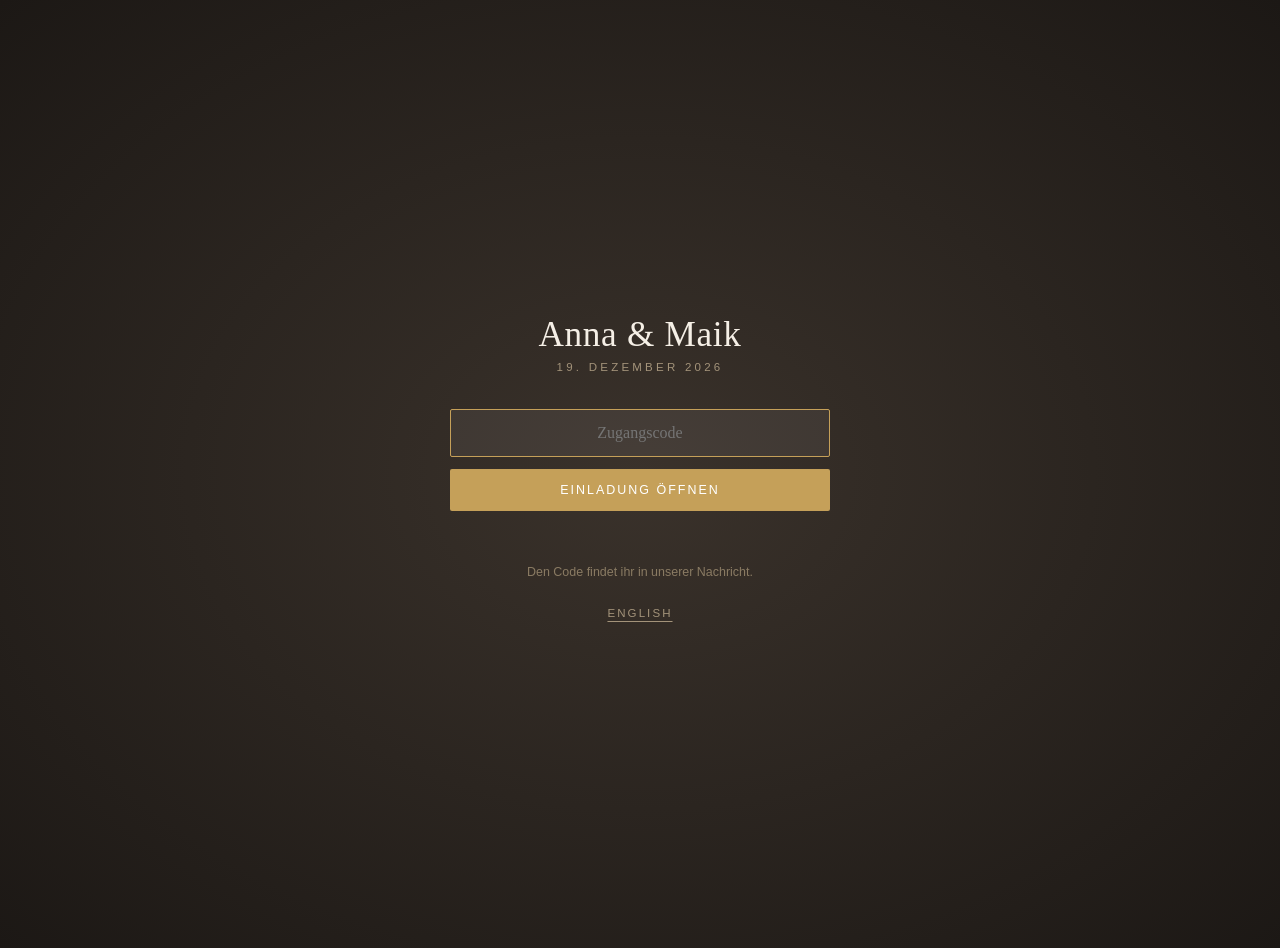
==== commit e8b86d25: "Add files via upload" ====
--- a/index.html
+++ b/index.html
@@ -56,6 +56,11 @@
           font-family:-apple-system,Helvetica,Arial,sans-serif}
   .hinweis{color:#8a7b63;font-size:.78rem;margin:18px 0 0;
            font-family:-apple-system,Helvetica,Arial,sans-serif}
+  .wechsel{background:none;border:0;color:#a3937a;cursor:pointer;margin-top:14px;
+           font-size:.72rem;letter-spacing:.18em;text-transform:uppercase;
+           text-decoration:underline;text-underline-offset:4px;
+           font-family:-apple-system,Helvetica,Arial,sans-serif}
+  .wechsel:hover{color:#c5a059}
   html.bekannt .karte{visibility:hidden}
 </style>
 </head>
@@ -70,11 +75,12 @@
     <button type="submit" id="b">Einladung öffnen</button>
     <p class="fehler" id="e"></p>
   </form>
-  <p class="hinweis" id="h">Please enter the code from our message.</p>
+  <p class="hinweis" id="h"></p>
+  <button type="button" class="wechsel" id="w"></button>
 </div>
 <script>
 (function(){
-  var SALT="MX5W1y4l5vHiVYFiX7VNCg==",IV="qe1zmS1nuFju2zET",DATA="gv8dWGH1uf8fW8FYiTBkRvoo1z5Ql+qBzSVx1+7ytUrjepDl+pIz+GVI5IYDekU4iKrG1esiQYPPD2h7vCzchYaU5sJDiCspK30TylRB2y1e2b2DmRR4zviH6b0XP9jiwRTP1zyg6YPaKmUvj6kI9Ft8zq3k1/BKnnL4fCvqvfOJqYuBJICVAlA28//a3JIpu3QmM78QGvPKlfH65lrr8236sem2dpeAlSSPUrLbK22qQqw6eRXKYMJ0cCY7ic0t05UUTrIr2X49J+PjoQQtkd9S9K6kHy031wmAUCMpQBSoM/[base64]/jQaAYKcFdbKCPXXm/3gZ9c175Bv5RACsNo69JCXSWDrlGOlgF5Td3iXk6BQYJYe/u/36Gj75+JMldbNORv85pHEbzPC0UIgfjuAkoJjOeB9Tya8WkrN805L8TdvNxBiymIu9e0/Wm7vQFCkqH/UYkJnub+uVmjPA0u5KSi6nQjXWj5Npp2zS8l4MVRhCtFjhGGEqZlQcnQZUGRTL29JDo5eTWJG68FgOUBb2xcBjuMDXoXE04xNNg38ise66Mr9nvymnCKPwvpVoNGFohXONPTenDimLyRCOekLjysLWIjtAI/GtRV809QVJU7PaulSxkhb5TPv8bGA4yokvfmYPz/Ab8t4KuexGpYIG4dhkJXo2X4/vfc9Pi1znlQUu0zu3+yhh82DbZwuIlWMM1Vu2j4dp4oQ+uxKLd5aULj/bUigIA8mRfKNdbZ8YAeTBng32ejCECrV4qWbVOjVpDrl54XO5fvrGu/4Fs5oQvNHSe8w1O/DvFU2NsthHY4DpQcegPGmrwnbmVSkPzlx7pGLPiXb2Z5EdPf2p/LaksShSJMNMQUdRFhD/URK809XtFg2FsbTbeHNEZbfjDrfsOK6cWG69pEeFo0sb+8FDgmQ+Mm8nL3AXLtKcBjyHgjUTaE7vJNlegocWhGEebbeb21nw3+DmF5UMyiWz1vTJ8oTQBoXE/jmDgmNVRfkFGmOcnIDMNjjC6KMU1hzfASnxb1BAcgBXuhAxphg9qrigyXiJ+7pdSOLbciR/BY02HLBt8Cdt3GuXyoIZ4Kt8XnU8MaHEQhLwcy1/t9g+zPDlgLbiuClM9f+5LkbrIxqb0HOuxv+NLaWGIYM8bY7tIZ9ROLq8AtPoUdLoEoLlbhZGOFruFn+6VDM3wzdOfUTpIH4S94QHpl4WkUNldh3c+pugH820zaZgjTYvbS/[base64]/ZEQZuiq+WhREVesttdFncO2sedm4NViLyqvX//k6humwakdxMSq1vVwo5jCQYd8B82h5r+qFvJqb6qT9MT7tXq4uOoO0d11hToToLv1agaVAJB2YXWZRX9aqJsTJ/34bLyijX3XpDilw90TyllLG+QBIJ73FkKMe/TGDMOyaRJrKwoQ0bZuwTXaWUShdZQA4FRuN2vHB1rD0UDVLtbLhxqQsPOdkJjDdEUEvkwySDWy67w1Enaixzyzw2z3vSdmjht+ut9JUOcSkokpqmV/ZJVUwrpFSOw65DeQBnFYs1BVRERealuteYjhKxsQRR8c73IMipqGuhWIaHDQzde5Uoc1OqBWxsUTxEWRXYjNeq07rC/revvXpUang8QIUVhbM9vzy7Wz0YVDeqhBcROPgp59zXJQJiu5Y4b9rlMZmjNJWrT+dd0eeXKqkrVP3Yw6qee0XhYMtbZtljufrU/7zdt5REnxJgAa0mPrhBFhA/Q1vdAxZuupcHHtLgaaIaTYire+HDqsKsRglZ5f+WjmuipMybQWEZI9LetCEt+2Imu5aQ5vJakpndu8dXxI5+C/Y4gHdUnxtEgb9GdU9lnl7gNAvZAUJgH/8DotWu7BU7oEyCnr51vXxqPCuFGBsKTjEuZabrGUGL3kHpDMc2AjxD6NxUToz8KsmsOwgA0cRidz5NUZ4In5uurRwILsF8aM1jJjYNhSfY/0ywwGxc3vSWmsHFjpOM7kXSKFF/qtjNxNIbtlquXQPSvSWvYPJg1EBwtvdocKGF9IiIHGcHmcWjPU62j5VPxr0BSFmRUjFsp8mCsAVg7yuY/gU+OzwKA+eF/tUYXjOma2fK564pAsXufR6tlwI4hvB8DR/xX0Zt0HVcSQ7ufnXvwjKXmqanwlDJ+WztKx3rWKhXuW+IwQKpXvglZi0HAIjAaA79Na8CViM8bDdbS8hR1F29GfVbdDhwSgLg/6j7p/PK9ALXa6ukmminrfkCmt9QdTXMo9GM5Eu5/OGy8Mqcuo1HsV7mSul29GHnxvM1YamfXiJtH54ygTS/Nc0AD7h84TH7/7Cgf1yeCP++Uwa65m5gR9G2yWf+g1k5BFKq75IVZ60/Jep5zc4THrQ0I7IdPqG2RF/0nwiQClgac+BcKHlNTblz44esPq3Kl8Hf6nX4pRKv6dKssZV0OxlWEICmPisjwqjZraUPeAG9IkZym2jyhcJe6fXJRZ2jOu/20mDpxbQbEL6cVuulEkXCMPlCSXMxU656fnjpasqlQYpA2SD67SzfhstoUC27h9ZVzi7k+xV5fLrl4tzKzaCOPH6uesaUJhyUCAvDYNLwkhwfQw/U0V8+NFGTtISNvixRzvW2valIelCyK/icoI44FbGHTUBCidmO7Q4WkMCh95BZdnvVo3/7y3hS87Os5O5MTmFIp+UFjD59vKNQ+37ePSEL15J9DPBc2pl5VzF5okkoEOvEFBlHPPeh6hlXer2eFG+voEhz5E6MK3NlphhtSfGlFugm8RJhRhwAynNdEt/Vb1pTiGRX0STBpzCBXSz4uLDHqTXQXOK/K8phe3ElMMZZjpvYcBWm1cK2go7BHmqg53YKzkD/PwAEpwXZe5fBanAjexoNXfziOifI2XQo0ENcOY3jx04EzqdBeeKieehJXWFN+rv4xkFgktk+50ImaWlucThxbHpDnTNVtStc8O1w6w4N9eiL5n8POj/UlE4H4Q4RUF7fda1aS6IZglSrA9+tVYGlFWWei4epZEoU7lcsov6apyOEa6ybK6xMc/y2HKLxx8u/i39xQcZEZGBsEO1eX/Nj5omJUyBJHHUvAR8DzngARN0Zlz15jxSk1sdum9AuOFoSeTsq2280ZCMcRNqFvQCiK+exUKF58ZauRA2CPXruzhmm7ipgefY9fDfpzXFJNxOGnHj8lH8EFJhwnfzcYP8gqmHWLsAywmhNdJatB2HXhxBj/bLYI6IbzT2oRUdxK85tE6DqIjJ7EzrjorKic5ObVoVS3SQHZzzIr0KfBRA0KzUWjtPEl/SEiI3VNrr6CxIHy+ZnuKUF3WgiQiowT1J2y7ugZDeMsfCokHDzZjsrMP2XBJ+m0fNvyxivGC66yi5AWUObMyjEvE0r1ozdmcigtSxZhjcO4QOq6/+eAkCRarNMnMCJZ9HnFmHOX9PvYpXIkNAtZ+HLKfJO7J30UqZFdNkDF9Md6yw/2BnZ2HyLBsVoj7z4Cabez6F+0IY/wmmwZbT1yrnS70c8cGRAqd/ezk1y8dJKwKO1tGWvhazInRPYEJgKP1LnWVeovra5DdZAsAnTV3yKgDWC4RTJcoO45/Ja1n0I7jGNPSjOzohiSRzy/UOa4PM+TmXIgsmNwcz4GTeeTpKB2uKyOQ9uqzq6DBlroHYd4pIzGu/0YkjogCmbI+YyBfYmrqyyOgXvsOknJfEYQj0QvWROOQFaLmuRBqdwLpit6rwrCfwQybbwP7f2VfYST1XUiol/iLg0w2wDlUFgSIIhKr/z1VBAMV0RZ5CUcZl870ivMBsRqaxkpvMAN8jx0fUD79AsV3PZUgz+QWkuwtVjL220DYqjdH8r+6BL8mOYdD11GFSDLdE5eokfAco1nmfwW6XvIgR+vvvC3o8h4cF29gjl0RCJc72Z+sGG6Qc7MVv3HFZeH/qFM+7k4tUEhKI3zj8F1RDpgSXJ7fwV4LCLPA1itphMsutiC8q890yzDLrQIAd603Lr+7SPWGRpdMQg6cp5RQUjKpsIbg/D4EFrz1oPX0q3eKR2NMzjsIOB85+ZHzjlnCsiBgl3UW97hKa0W49i+erNOa/Gs9NVNinedHIt6gSjOnnH1WiFxGMnPBrh4HNBgcWfPffFVQrsXnz+yUd/HBO0EEpbqmEzmoXsxecesz+nQfBbpQ8lVFPSaZiVknRbAFaiUPJiZn2XU1tWmmbaHRGLq2ubbGbN6g+06iC1ex/FThw0cdWylePQsaHfGmnQ25vc8zuP0hueqr7ijW+11OpfPEtHtEZfVLudVZzdIvZ/EYmj/hmRCrZd9j+74JgV5dahjn0NfVOhHws3orhxbu+sALaIj0pwH+pR9U4bxYTVCrq5xTAiFFYz0sgXgaWzbuI2PXBVaptuOo4OxC2l430UTxlEO5rPuRWkFY0fgI+P03+htQ5bRecqkXcLf/jUVhi5wCGQZQaQtD3CZSONHvZC+fmJkoyGs3RblGhB9kT8jqAPO9XtzlQdZlUpwPNOA9tSjmWemLWw1MM8vXN/pRmXjocWX0F9f3j7UFr0lRjHCIVjkklCLUm6HAy7/ks0dRg5Hf513/CrN95xEl/FVa2FH0MUwqUtWgI+I8dtoqiwo563pi4mU9W0vuO+pI01X23eulJN+oeAV7FIb8jG2obSiqBGwSuL/SQdbmUMOswPHIfkqBeFyLDm91Y3+dO4M0seq+2QN1P/zbxQjkDsaKwgxVrYTavi9r4Cbb2TKO94xZFRaPMcLDcRKGFt7nIvr3ZlnwfoMlL1qTyTwcpAbUuVWNk39110AE4ODGGNUqWCbFmVjUy3jlfW1yNmGLru6d1qzC/za6O24hYyTU9o3KmLKAvVMYpZSc70h3PzMv8X+vKsUr+PAxDzew6OJtr3DsVZWyxyGTHtx/Z8GkJ94OVIZ84fI3sDSfMMHa7ZrR2I8xCBLX+Eofdd3uRjrrVwbo5xTxCG4VhLYgODWFCoqnW/fyMEYYxnJ2c5PynqpGop79uVcfPdAm8kT1xvrE50s/2ffI+YWHkd0OUL9vdbnjFFvlNAgvnvIvDUrX26wgPZOvEBlUJnjYk+mnHTCnrcaqmrlFN6/[base64]/2ANUkHeihZmT2k+XUV2VKddzgXToI6+giyTXq1yOlqEihtPz3hullCrrAtOYqHP6RcQHGUeOZsX3M3A1Q4yMrN5jCavMVOgolvLmew5Apud6U6G6bywo8eD/xRpgZFSXo81B1fIaskVkwbiK4PTrwZkYZxZQ7nHFm6QFGmij7FYcNz9rTj2JJn3vR+a7GI1lVmG/[base64]/0mbvrB8W6z4U+MXDORZSEA/so4eDRAnkCmXuQ+CP9s6oZpoq4nUaPz6OBskTLi1nPTwpYVxlYKeDHCUl6GNfgGICLHwFvmn12w2Igm0wUt7APYumSMvAErSJLTCDwKO0FZ5rfQ4/FkPowmMinou045AkfqgBxNnORVVgEpbweTTJIjlf6gDKzl55GjIEhfNM8rcNlWXB29eJJ1SvahYLqH4togf21vR/jAyFcW5Jjr7GEaDUKoErtVfhF9AogVnoUO4ErRY6+/VwkwWiPI5r21bM3XVOEX63cvuoCVX8d2B3MT40X/2oBWZ/QjB2IzjAOk4RvOX4gWIKkXjW9uUpjAWxjtgHboXUdEhBTB4qD7AVmU6Dr4Ig6fvTL5Hppi+lAh2AauKkZ3OjaqNy3VQ8pLvL3yFhRs5bBzDpDq8GDL/GUetFeLLOs9QLDundyPSfRIL8oPtKBjHoT+nBrTZZSAhp6YEaHcE12O0A+E5JiybhC7l1WQuAL8TsU7MpQ5mqG6Itp3JIUwE2mqUf7ZzFkDFCSg8g6vc6QbtoqToaIcs00WNFh5udO4v856kCPcdNPdnDQU6MZWOh8AHeVv8DOegse7rvS77PDuZtnSly8if+m/N/5KfRu20jOeRNZsGJbHy8bQL+FFfNGfHI03hGAzXEWNf6mO+XgAcrJDlR1HWFaSe3FdSYb9GI20tU9OrUm7raElN7WdPFJlIxQsMAhlEJzd1ipn2mRSZ47i+ye36bnJAn8PI7hyqg/X82Fy6nvQtxuXSZaI12jsEoNHXLil5oYM3H6Xc5pM2Q1zmelC5nQmWo7IrVTtIANbnfOGflp0M/78JRTOkufsObxeQb/xEKYivlarUvYBythbju5Xm9RAF/VJb2/5lsqPs52cjjy7zJoA8dhv+pBIVAY5N5AXRzlMRSfUHH7bRI5OsJicWMq+uyqEYM4xGqO80k7HD8pDlmsgpNYQ33UUdJyFKpRGE4SvbipazC4M5kWLmeo+Gkex4mpj7LFSH2jBY+1h8OBpIszE93dkoyZBFhosdgDG/5A691b9otGZ7w35wQwazm3Oqqgz2LmmcnK+25KZD5btlJ1QYivZrJ8jjUYI6cehAKMN3oVkZcDiMDb3V0T4/ipauxNk9w0SIx65TzHSDunmxaGrVt8yMtMwpY6xZTEhJc/Ee7qzvcdNtwdZlibGIpzTC8V6VyiDcz+w8StuOvWJfX9Ny1Sp2QfFYLRnhL0H0UOefr53uJfWgGLCQuAXlLTS9TflGmkZM0ZXoOnz9NclIo6NIFtsp98p1QzBYr5DqmNSBjd+q5F/FsJzznkDVo+jG17/hYv1gbwu+EACQcuLwPrasOh55+JCXPmtAtkrdbSl6ScPcXeuxrgsF8koL1thlk+kIyethj5MCz5nVfu9Zp3TEKCaBKH4KC7jvVWyK0UQetZhs3UmTCZDSOUdhvbstIaob/o2vEAMM/X7FyWFig0B37xhxax5sWFhaqlu6o3LVJ7GQ52XmEXokCnO0kl6XndW8aV1lTcJ3gPRmyoHuL/[base64]/TAiRi/1uvHWnfchf8ubq6pRoEKlsoq1qdBNs4AWjqvfS3xGEXOabGWtNt0VCrQvLwZfkItR0WCNaPLX5TaspnX+eIAP3nW5YQ+IF/Y8ZnO7w1Vp35TiXdLDc0LQXpCYvWhCxrKDE/QN3ZEF8KB4gpeSHmWT95LRB62l2TjTcwdyX85lzNEb6C04dIjI/J/gsvleRvz1MvRXHpu2+Nvb0/spUYWBFGqp289NR4IQxk+rRI7F8jl40cByOIMm0c03lzj1O1eKaXuzyBwaYviwncwC3WN5ErFJHrqKRUseeHsm8EWV1cHQ2rFZpQgfkBPrM1c4orBzC8XsFEshuhT1MQbxvbetJeVnfuYtrLrEcWZt6vyNUCretNd1+c/tXmjpJZXfZ8zFzHWmzTcR38Gb0zR6FyDmt/Szmpwh2GO40RxIKo1db/F4C2b3n2Fc+kSBEDNVXdYodO8La27VAWysMIUh+ZOkYoEeSvDa3x+lTBhC78se+GbLnoCCaPxxPnKxHsE6cymrmrfPnKFfbHRca2/IeNf3kEYVaqusYv/EmPA2UdA7rCn3/[base64]/Pw/ZNOjXmzsWFrCzDE64a6V+gaC/flS9M4Q7li7mpmF7BliA8SKbewycI1GzLyNJ81PHKy+THeC85EVQRpvSGJ4S6mENzCzaIlVBTupN9LuzJHAadlxAL5mYcEiTcBY9BDu0MU+STGe6OfjztBKShfFHGkRekTznnINnT18b2w9AghEHNDUI+t/CVkbUKY7cuNN8isKg3d/tXlFsq74pe8kSzCorbg/TWhM3SZHU1IgbfDpFjebNn0zEHlGmSZTeRZyvz8/6Juo/F/n4fYSO6UBStjlgVZ5pXOj/x5wY/ODasXIeQ16BHuA7ZAfl63WQkC0h3eepWTW7CGy4PV/Ya+gID+DYnisE+wudz/0yLZ5+hIipk7DZDMrWOq4psZScNy8c/ZWU4QbeOgxJhcAwwxpK0rKL1cfrJEyqk31jeyR84mQ5DvlIR97EQsf4dQZERqjFy51g8UeSUQCJyDgOvnRpFcxKTMZXl3nBFvZLLy/T3EckCZ7ROYnHPa7SvaH3qDHkfytyanOpV2eaPphwycrhB+XFKTehCzPi1xs/oYUBCi3cqsoou1TpCTBf+9W3z8BSz0fXSOqFOJ/fFQxqK6HF1szw0nr1ur3TCacss8dgRpnbDLm4Iw0VGNUPc15BKose1dN96Rxx2QJyobglAfV9TU9PW7JI0GlvgVzUgXAd21g0uejNMeXw76CzIri2qUjt0ghFXmUxS3JoqFyRMNe/BMZXbzbDlbBLQaWDw6zObnF/nkDd7oO77eheIBZC81lnhD26xAbUFcu2ig5dxUjWSiH0BdFfwOrhX+UWaUzzzUrqiVYL3BLfLsjHC6Nl3lDJuPckz7lDPdCyEgUAU410CzHx2TfIALt05cvBqybyLZyCUT0jLju/WzCBIaRmVjlOwlMzGoxUxQW6yON7v2xLXGjgrjYDIqLEXR/nTF2MAqckd94Utkh058uKr4wTn808b4Lq22EB9xgtj2qIKJo3u+CkPRfiC768KYsBoVLoB6hfc/hiybJDtORgZ/wOjnwFzbc5bMdC+pBu93BzfaOx/Q+KzM3bY8m19LSjhG9HwnCkt9/YsH2uStGY5lSZnYWsEpPOduoW6QH6ANhATtQFgGO2FmEqP1uQeXQA3y2tiQne+LSHrQfLX5ZK0i7TLsf08ZsAEvSRGIujToFmjyxDBIMMbtTw0uhA7O1LkDOpWnjAXkV5FbV80nOtWZ6BAyj0GYPqM03MTOgt/SV36ZolUXUGeKEiZzWwvQPUNOfJbVNIvuO6RNKSr47J4XgadQgkeqOKa4+UBIbxwaZSQ8h8etOIjVj/OUQn1O7R9KV7i5/vzuSFyEXRT61eg2HDgXu9c+oVjMd6ySHDXEAHL6QlLOLEmLiOulsC8Zzo8S7VXLe4Bf95lRFrv16i0vu3n/EKzu8B8vjAI34LPuAjoXkKW6tmGeqTuhAmpDxo5vujyfdMByruHV+YQNe7dCtrFjAFpi6zOAafpAJyAVVlfGkLAk/g5+phz0cjt+tQyKHSGB/wHU2RBUmrEQtIG533dPDdXv+v9hcwYYOL/b6luLI0gYnzRl/CFp97qWBdMHmenq+/1hC3vK8cOGPesmMbftSiFyEFihpQCxW2uzZjfHmA4r/lGtc1b5ad9FXI499nQ3j0RPlQ7rp6dWSiH6Xfl/yd2UWH55IpseIc1m95eYubeXPGs+q0/DiWdePz8v+Hpy/yZQONFYDaqsFaZEbeYP6KA2Rar3SK6TJcqM0uh3i/fbcuczD9cLksmpuvtPTXlprNQlFY1kSpaGGzh7b3wjMU5p9FRuG3ctGD5k3TzrkKKwHcaEQHwjdMGzuyUBVZitJGe0TQK3LBE18xLltQlP5kAeDoMpNSB6OW+JtbarAMOb3m4rq7mWOPxok4PcBX/+stfMOvOuv+e+c2cKCBk+e4AdAeVJjCM/+gO6N8ZyRfFQeIPvyAicYMoUuvwMKPa0+3AJoD6oDk+LAU9WKi+3gPx176amufGMLBiPuypkshKZCh0kz0crPMSFsfqS9XObq4zKlURExccI0x/Op5eX/VQ1y5cCDbIqJodHWJDcwn+eOdV0iL0c1DZdooktZU3tG7tSd17CuMhKsNt5PQP0FUhO6aDz2/r/u38QyiqgEW15T20wmnt8KQwKgymQ6Xsl2O+9cTzBz4QIQSw0ptGWCCUwS5+STf4t5DNBDD5RPyDibD2X42/9JeeZAoEQ2X3KdZfpUwZ4AtC5Wqo8dphKkS2Ble/Nn/JFafPlmBEWDwZKkOFKXTvmL+GfT81p6olhYzD0HlO8jt6xaamnV3wWxi5yMENwlvlLPdsmRA3bLf7x/UKmxXqsRDactVzfQ0u+uUWdowNdIQYctmK66Y5K5LjyzUBQpeeGVHBlNreVpofGhyJ2WUu/zcBezGNA1KYuEgaa6UrD5xw1wpZnU9QxGonOAIsbxAGqVJnG2rLOmyIQyxIfpIYrZWEe8fCldJf8ylogOC5cHyGMEkKFhsbjTCXS1Jeh11K2JDok7fk2/wqOnsZ6oZBqmHkvFM5PYZOG6xcZWZ+CQ+nooTM77AWcxgJAqBw0UEZPCh+qO/+82YMf+Rkj4hWyXA9LeROuvix64j/XUhtBw8oijr6kOk0XJVW454TJlIecvaoaEUxqZjfarRbgw3YRiDgWCvHbxddy29LuNxS6s9QZzAlQCEyYniaaD0r1QiCcZ4q30YjZ8DJgt7IYe8VpxggIQGNyqgPdRC4d7rh7mXR6HDl1QXGtLGffSGPScodNDd5ZH4PYBb/k/ZflCf6DPhOA+BJMGn66ZRy7fJhQv5LqouBJ6Xg+aZatOyN2gIKEBt1OF9maK5m+3m0MyZY88LSydOgDKbiLv+I+CUTvxuz2+WBzSd6MYV9PlpK1gK/7ARp2WhAR6F26uBeX9b+IGZfQznSAth/RGvdEy0uxRHrgadd3ZKUMCy91JOeQ94krh4F3zVkMrValyzYFzp1K/U0nBWLOaYTxOb6CAHlA4w/+rUJoXa+MAgup/PcInvacv8zVWqagTNtstqf/jccr1TjeItwB7iFFK1bQsbtNi2kjn/Ip9eCAUqPkE61unl6iZoX+k4ZFvySW0XNCSgOCbFNNEQz3X2dsHOXkOJ2Rq1tKt8pYuo8Ic4dTxU8+q7pA1/Wtifh60u//nNTiKyZkOA/WoeX9sA0wWwSvfUSM4wX9hjcS9+fO3GJ2S0xxnjruDS5Z5rk+6mH4og/qzwZYBc1wFadA6n7tvQI9Jt47g7Y5SqaPEKVP5lukK5R6CNtwc/317klfKHg+ufJyGzfsNB1GNjJ2KPjYIlgfc9uQtq8Pdtnbh7L7lWx5WPUq5aar1Q+YqS7fyC40IXlK4JFUchW9HK3B8iUJ8fyI2+ZUBtg2YnGOQkQmQ6bWiRy8wX6g4+7DFLkOVgv/w/QmebkPuEW07NWddKqCnjy3v+abEi2+n9rnpjfwEndaBVOBDaVxwOG50pq1pnHo7qW+gJR5wZL1iancX2uuHV2I+9fe5CAnrIyehxxzXi8T4kUcRewivnwnOAMN1SKnt4P9NgEIWxI/5++BEVNyOjsFpxneQqNbeg0QqJR4rne0+QPomggzgkzFottGAuE29p2G6Ylt9KNDYFv68LdoWYz5xE5Q6Pj7k5LkGGw4gx1YFSYEOlBwcc/H5e0tzzTlsthsL5WLVbGXr9qQD6qcBBf5yxf66qXgMSm+Co6lADn4Qsou2X9unON6qj97QYV9u22k1RparfX06iXutFcG+OXR3C/kotI0mmqyhcBarZeAjrhE9Nsz4pLV5xnsEI97wDSyJaFjckM58qNLUuh0qfJjPIYiNqXe0H+epreZVVA6G/VLXcgAeHrrODd76pzzsySOplS0vwHruBueMKvt7H+nv9a7nEsREu0iG5csHxQqtfmgqT2W2c37yPNKVBHXOS4kk8hxoRjFn49xyNUUlqJL52DfZsGwXQLA9WCHf7x59FZLsVarzwjgvR9ThvFRIJfj4XkfzpeOEhyi//tBOhmmpvQDborM8phu0PxWLII3J8Lbkg0OV7wqYzVWourFdtP7av7y9L9ZL5xvsKN4MVwVQe+ya0Fzyz9GVqayLrbHxxSsKI1bnBA6uxMbXvEjtvYIaE4coX73fViDicNDi6lVaorWS+XsfHDm9Lww97MwwrKI7r8PyL0IBDVIpT+m+Pa3AGSJzE7/wQHUeqUHgaS+1++qaF2TtRv3seNlcImJiVIaeVNb8i431o4oCxfg9l/oADsg6xc7YQmtGfxEV9mVEdooSM9lV/RtpjUlnn0cxDM2WrFqTIygHahIUCmRhlflgmtttSWTRyy23sir6Rb0MsEnwC6tFpC551pHtpMLQesElbWcnIXTYh3mswQEJ9zYFymPbLNJrAs/+b2F/ROt5w6EkDM/h3iK6EK4p9Ce8Y+ojV7INgEZF96jlDh9BRQjmSYnEJm12FyW1Ru/t19j4qnjfhPE/WUQaJKuG0Mg9zyJGIq7dQvTcKnPcVVG6dB/tr3PzJ9hLkcRDNIewpxZ4AgfJwirkae8GfbbPft+oXn586DvI0h70aVAKHBKY46z5/XTe1ZhPgjIxnqxh2p91zA2yYmJrONJ19JOgM2M84pXwkivhrUoAu/moz8nSxsKJJaVEUOCK4uIJK1eha4uAc6Nczo6XO1lpZZ0Ze/LdiOnmMC0vS9ZRWc/SfosyOqOaYTO1qDEdT2v1ocuItGNPAIJkp9nJQECFyKn5h86IU4cMuJhTaniJazz4vLknEX9hiIiQxoVFZJGxqljF/IjNddSQHrc4lhtgAuOFl48oWKas/ZRA7VBnCxMCxJa3whXsLdEe+gG/Y3WsDwfnnxuCJxReJHWNqTigeRicDNT48euAzYbHD/dvnCV4Ko25RAFN3cM754r2ZlnfnuyJ0ZjhrqPQG6sCbBQUiyrp+j4OcUDBxcuNavTgP1Uuw1yflxWuP+qF78B1Yz/kYqbkAa7Xy3Y4T24fNFSeVa8vAr5M3y0wYAagkUk6bztCG81CBqJtPTRVr57KTPCwEhVw8FLB1MAYunWn34xxw4zuEcQae+29rMg94eu6EQylCZs8rBV+NcQEEMd3Jfk+GQxFOG4k3OvWLuPoyK4GCmt7ZVfRim7fMLCt9adBHoHwUGX6ONVyH0FEmntpukn/CK4r5gI7Ys5EfbXMklUjMmd9G+w3catF3AVLtiKyw4oYdcr0stbil7+3DbuN5mBHHGVVFsuPOrf7ILXfG1b0/c7s5SwamqZ0VTZKvUn3LPrzPr+UFqFOfyZWxk72bzS4WgUWmHTrfsXOfaLtFQSy1wwBNp5d2IyvVh4nkvwGye+B5odgx6NvysVdXTt9F38r2lmfe0Hf7DMtgRiNOBSAe11hc16QIIMLec+0AizX4z68u1sq4ohV/o8mTY8yBqzDyGkNIpwmCHasp9EFdNdNwn2DWdit6TbcOuHnaU0LdMC7ddHW542Co9UMZWi+Lbgb7tE7RLW+ECO+i9EXO/57lReoeMkl9PPBxVMfQ9G0Aas6o3GXVJz6jxBR/5XUjN1pISrk0/lfZHlnqGCBI+nf4HxaGMNTuWqU+MVjeOsGJFKAQOEPQfImd/WotX9qux7ZClpuP19UU4MoH+dwpiERt5hfH1YMRGmd3TBGPxOAKU8kzZuv4R0iipqZpY7XPDkkDcb+dz9heRoIEhlEQO3upZV92FWmZoaWHes6v1M0i/[base64]/21s9z67QSoetA9v1WBldgpwFDCjE1FmkvozL9kmwAh0XpOMLtue5tBVZyitIkH7ovJixfIJH9NTo33H8prCvcihv9/VpLUU8iT434SJmIICid76o2+q17TWHu33ergmDrlULGdOnfLCKnE0wdUu2F1+x1XL1Ud70psjeVlTQDsRdCvETMxDTs+lPBZKpT7J7zcyVcBKtIqenCWxTcIhzfiloH0EAS80CLgzTStJYDl+qhXMxBa9vcPAV+wYTud9QrTl/H4x7ChGi8MlRiRpGtwSkTUQ6NIQMTGVXkReMeNpuwuelGxtyP/Ob1PYbGWtpSTwBHmMdwaXwTYJtWl/yzrJeoWSHmZqyhT6D4EvNYFFJlmuzoaPAFeIcpVBZF6R+Kvgnj2xCX9gHPTkpbpSsRp1dwxWnyzFn3femn9kVJPHBeB0lmpIfm76a7v59W1xJEzGqYFVDg6FgnlFZ31O7DzSuieqGR4djT/dZps5MyLe963rsJ5KDW1p4AJPCEZNdiPsqoEyIi1jT/dvqa/[base64]/guL6PcAydx1woBc/Q+Unuz6DmiMNL6QCVJ8o17aeSsdsvpBDh+LUXtOqp6q4AnJy+PLSRH8pkYLZOUqOMB7RZpy3TcgOzYfu9n2rJW8u5xrWgL4CyBIJ5z2C/ITv9GHAWLdOQJFLLcpDjkdtyF7onZItrt8LtQtXpljBqneEy39121/StFEIWlp6XVbv+haRftH8+5vZ8/CD2tESLyfihHSqebhkgWpRFyUFLF834fp9TgfiEBICKq9mhP/8UNMELyq2ZFLz806gVXfrjYR0odpVJmyl73jYCNMQmjwj6zg4Gq0BiLdIVTNlMncE3L0VvEiybRrkaSoRzTjUksNLWL7UUQurRht+f6/iiMdMNgIhMMjN6XG2dq9eRCheKCF/V4yhkKVTC+1tOv3gkhLTkdTb53VNeBHbZUzBkh0j+H1zfDz7VCzA5sTrMFlVNBpjq7vCamd9O9pAOM92k3RA0pFaNf6XffKjoYwYNhRfKPmvI3YelL46Uef1/X02Ubl0VUhd1LoNhIImQsd8f509kTikVf/lfThX+iV+sVzCB7iPKeoVhXzSvw+jSmQQGQrzztAJA12XIWNWpUydza5s1Vq5E3u6oIKyP4QFccJF13/IpE1s7BwkKAqoJ8pguihU1v3oS7jf9xBbNxITa0eiDC/yrBrsmP7SpSFXsjQ73usqkVjQ1NEZYvcEEHEnTzmYgr3DpEKgqJWDuO6ZS3/r0HNox+9YOuSwO58dImB8q1el4R1OorQKkaJe00VvzdgWihRp91Gxl6wvZsUPixb3pSxvLA3ROgz5b+7Wv/1mHYGTwdfEM+qvRax8+rKWfRzr6KynpE4hC8LdHtTLA0AZdCY/4w4Kj6y2S3asWKrjdoFRX+DwTcizC35IAhgkNMoq4jYJDcI8DOObjJ5Pknnp3vw92F4C66adh2LU07U5EXJUc/aDTavkFpN7e/Au0VbGJHq1JVuj1WqAke+lxwmxLdOnFH2PCKojH59PWHmxsEGDrMY4AflCpWOA6SMEU13q4+rn6B+D+PvowPafuxEIAZdYHcgvE+0DBww3lyxCpKMs9iL09RqefFbvF6Q1PsksL/xQp/JDcj6jS5Pu9EsZoExaxnnoC2fYNZ7Kdam3x8Gs69WaxAwkfCBILm1ybWzUYx5Ik+sBODU6MK3fTPH8s2px/GVjGboW5mI7YZeDASCjqnaB4b+cpaPI59/IqI0G8djZsvNALUzCnCRP3PjvBla4sNPz2uKUWYrTesD8xk2OikC7LlQaw0e0BJeXuH+dOVT6G8G5K7muz5keVb9DELqDp+KeQGKXUjRNA/8GcbuxQkdVMKWlmYYA8vX83MpjlvPrflsWuva7DmG4nUY98cnqkg6y1ubkuHYKqASUSwSSbwJtmiUIgWDzmvlcap8gf1vYEJRfabuGgnjf/u/mlayHr0jsqeTY23DPSM7J+tKZFjS48fktHNh4ijTo4EMvjR6hnQV3W0Rkh8gqbmh83QRmqunSRX75OWRJkJ2+VobV+KiKTDJUE/EGrcbvkKHa5GqKXFgvnkRKvWIqk+pPP86UNnZamqhadKcvGpOPg3HnFXgX01OBpTS1iTm5FbCEIK1U0u29sJ0m7Cr7y2kvCzP0K/kQpG6xDqMryyF6j0N0uPugUJOjg9uEbom4W3o92Tyb9JeM/5Uf0CM4KoSFjs3NiQgLL4OP5wbWzEJAd8h2tzdUk/TnIqILmKr9s49pYVXWVGu9d0U3/pQyUTNz6nOHzZGmQfNgaUtqcN/MgzSOSKL0XrDrtAKpbOZd5taAk6Lw4mSP9jNZgI1r5jf0fkwXJMY12zqsOexSIAd+KHaEB2JZsC5w5wvfZpWJdPjimFknZ9Gel2FEv3Ral1YFJIzpcRHf25Zqm01wd/dESbMk4jon9Tn8/GisHB4Zkjz/m7bTHUpIWBxmU1X1XasTe64NTFnyN2QYWWVFuciNpeIk0Kdm0pJ639U7jBDydNo1iB3xioNzJOOFIPXjU8UVZuFEdRTh/BZBwvezTaLqGFmxRH/g+9HFfUYD0U/nj+91pWrETCrHZG2HrJyTit8DufMo/WyyM5QlHJ5L7NJQnOEqk7+3ApdlzMf1Ok+nWKTAHKXBiNVrqATKTEMOHPKJLvdttkuQG/9jqDjy/eRJxQ46U60x/VN8F6lTtHbrROyPY7o3hmBc/kvg56Irm9uGpJ97xQLgSNpEnfX3Py7SwDYXUr1Firdy4eCNtMAhGhCGP23FwhAp6s0jdVP9esa7giqJbyyd+hV6/CX1cq5hoLTP8gIqgedW1oB73s1NnQ/I6mNhiRgxzAslnZ5gXWHh3vyFJX9UFgAAIJiARAqJmhkUIFvU9xyykvntnhNNd9DIsYM5ibw1BVd4UV32M15B2qq9EUrTTYaYs0oN2Zw1wTnXNOhqAx41COdl6HpBaMfoPBe/OZ0cUpreDS9CT0O2LQGf2xcYz2rON2NWtpGYcJgV3Oa7CK9L1iFF7LUG9rv7SCctFfNYTOdqN762CXuvPyGXR/jwI2vj1yB1Lk2pEME+onMF8TXIW38SKEFT5epoF6ersjE3GTfQpwoTm1/[base64]/hLRYpjYLcNGKtmc345dLx6djMVJJTRjR18FcqF3lA3DtUUrs+kqBUCHEt0sb3Hh6PynFV/MUoLSwPrQVIn9D5ZQvDnE48R5X0cKijSGFBtnB9W3NUZp99LptCWS3Rayylbj70I3jFbb6UKDSMuoQB/l1YpX8Zgr4yXe3ZnXTgrrgca8+3sPeei01KRhc0qkpd7UlAVdN0hJTuU83tDWNzfHOB7AawuoHKcxV5oIbYxenC+J+gdMs15MgT0LXUqhi30adoY0tdc+w/TwKkHNZW5/[base64]/zIddUOoNBmzOxkYgMMXlNoqtYAX/uUJEpmH682ZvuCs+/eMa/so2Ro5l1k3WyuqHilftnq3m8ZOW/Bs9EyZNlK2evAwxLmtHDjHW4sKPC8vr+n/jyKlPl1qE0bSj79hPXt7OPI7gsAz6UL9T/bkGtZRGZsVx848xEAZT6L533AMcrBByQLJd+UlsZ1rgIj5PTFJNxqN0lyn596Y/3yosgROdV/FpXpJnYj+K8E4UMZEuqxi6MtTQ0GZ9JwwS72mBbgNjmamherq/VQjiCKqgNtzZSZvt5sTH0FbSyaXToW6MBx+tgbjZwiCm59U3m3XAGe5F1XAd3tkXwM4CT3Kxa8win0BbodK0qd+ty7qfXduHU+frU60R3A+MNDv434+rXgkfpsH5aBgXnDRHxqiTv9eIFodsWksCLo9OdlPCzkGOFByd2m4iKc/byUyJ3KQS26yVqJcjR51SeflFTHf5EjSyABymB2oqid3l1fb65k6hfTfj7AX/lWpD7SisrgV+0RoiAgmeg44XkvKganXbzyHAdLLb2pByCbb6C2N15mWtWm/SHF4iFpngsGzkldnjFrrqEdJhQz9MCLO+Wb5Rtbyn+f+5O38dqPcnXcSLRZ5aFN3VLCU5AkR1/GIYrQYRL+pqLncUuGbxqUWparySvw3nXnrxofpnWjnP3DoHHFo4GVJfVI7ivhwQ1RTQ0QwWXTcwnFSri7PqzO/uUvkbv5QN8nqJErWx+wqfDis0Mi5fNEGiiZyjqsZznFZzuISja21shkGJts6wBnnAhCalLkd9zqlg3DjhqglfaiCegjIiZqRZq03rbYZOloidi+g97lHKmVyv/8f9wYLzHpm+cyCteCnrPNuOQLhbzlXcUOgqs0GHpCJvjZyWpmHARX2Plmbg2G+KZOfhAOTLugkNSghSJuufmyI63MBjvfjcHe0TfGoN1xZQNeP6Q7RouECFxGSRUT/y5ZGCXAYb6RayBr9d8B9v17tHKLDraXjVqr0tZt3C3pTLVXjiWUAC/+TlFh1uNI0fvXg+WbQsFgGdvzLscGdSxU41WUqBLeQdihyKwbCMOUvq+/Hf4+WGSjMthsIdpoFmb2Y6Ui25LlyHNV74T3OW79pscYndiZ7+HxYHANmuCfCY6KgyA1W8nnUdzkHxsbYTT9/b2AKfHXyBlly4z33hG5VVhq17VxhktI4bJ49gE6WWZvaMJ3kNK/M0+eAS1XMt66dYwr4XGkVEjYGeIdbKOk5/mF+S4uOg8QEenw/I6VisJQ9rd2cwRhKS0rGiKoqlZqaNz8BPJfeq6zwBGz+aZNc7LOmmga0EByHjU1P8G8FEavkSA5UPdaSSFJjHOooINQyv5jygfqDWjvyaAA8HO8CL/N7I2MV7k81VmRC9gBG9Urwbw9WBRQwbb2UIUgUqml7ZCK6UwlGhiS2hem3JJpoqxoLx0hgr/xA1Z98rV+oFAu4bdqqLycY7fby8emVdgieBgyutGIJF/j1ODWdkN0SSwFp5PoFImEBAT8btJvLI6Fq2ef7oZowUpgIXgM4Y6JBWXVHTREu2H44hPeI81KJg9qrJP82stqdT1Q9ahXv252UD7uu1r6tu6RJYR90KXqsUt+bs9CA6fw/JUSh1h3quxGUqH2g/CiMttb8kBMn2hTCTzV3UCZwRwlEPMYDcpESYZJ3WkMsz0exE3TGtu8rxoy9LqoTQUOkQ/NDTVafNtUf/yNxMLP/ChyW1PPzHjo4Sfkwbi5USQC/FFtup2NusVV0zw4h5I9rEYF1ByZyJO3IM9LhbVnWH7Heg2GgJ6MdMYp/OvD5xfGeCjZCScZHQrm29R9eQLeavCxiyetderqHZ91JkliRU2+sO767dGV294M3A6Dt6uDfNLjvq2r1XsUvitPlGIMUNUCjq2P/+sKuSe4FEtNgfoYLhTzKm/TbdWtVTrgOZVthxY5LEG2VOtaX2LnLt5fdg/jlD0QSGcxbF81+QTFAOFhcs1BaEUl6xHrPhlpMyth7LlZqljCHaB+OB4QGgUiKqmpthZZb/xeUIA1BaLZL1XmLTn1qH8Je/Wa0LG7j0mWKOCkLDS6OCG+KSgV7OP4bq6A7wmn9qrb5/J1vZCSLH8AuUEffAPE9igtnSenxgW3VLKUV25Wklcymx1SiGRU066oD5y3idaF7rUVY4/uLWFmZLjcEtUZVEBdfdg82ACG857bQjPsahzS69OEx0HE7FG8HLN+oVwhDYhxydfWctfOngiuqdUn5QjFFmjd9x3w9t1VZByHBudC9ISFs4mKxUt/b5hwrWYtDDZBawg81o64ZuNxH2NycOH0bgitSoVIw7fGPHBrZbTOCOIbdiGZEH5dlmiStLqR9ocjh9ddchGmW+Hv8pkOl7UZ31ygwNfDg/Eoi4hfT1noK6tvmVvN+f9mUycNVK5o6LWBd6oTM+DnHTetyyCVALPjKlnyDXmhD+SRaFnS+snXjiuh/TbiGAk0L9oc9RjHRuOaB8Y9BkDPae+4JW8vw+NgAt5jAu26G9zhAH+QB4qL7bOuVxvtLbLhysoCM+7j9F6P3m+mz0PTNWWwA4qg968MfXdqHYhVUzCXSbzadUoTD8pE0gFVsgxUNm6xke/[base64]/nEf3sG/Bv7p27ZxxZDfILA3gYdv+bBe4UQa5LAhtJyIKzVTH3DMHg/6vD+byMb3Bmhp5ONbmEOFthX2mKFkzzakJOlDnf5vkFn+kFQyBfQGuOzO9NYYB2P+IQpl+8ObhZPVE5fO1+16CukPy/aStDigJX+aLSxkMRBJMKfcsJ93VY2oPqR3kNmGGfxOioA+++O8+ic9xZzTC9OtVQjVu6nQLEmvaNuypfxPCzNms5KEkYP+q9xbfU+5Y1sVopRpobpvuV/oFD6xyK+SKieDJW9Cw657kROw2NFmdLlxN0UQ8SYP3XdpbySw/ttfSERmZeaSKNjuimM0WqcQQ7OiAhobDUxX69SrtCOWeTgobiLiVEnQv59bYWzjWijkFCokb/xv5bMMnWW8rx2P8pcdD5Ab4oWUcW3bwclSlk5SMcVj/0WD0rpw6QuwDxU/rv+iZEJ0wpCk3NeOC2LV8NpnDtCLT+jhbhUhfGQZCH8jNrXTPfRjHii5SvKgfuHlwDEjeUbEkWJS/1caOPbruSl0cgHrIc+HYbeUccS7ELTZzlyOeV7a2LLGJyOhHzcHTNoxXc1baHKD/idBLTUX0U8N9mfJem+WFWBhC+qwyoD2C7qgY7+d7LikbzL/WK3DifK0XuL2IbFO4rAxurVDrrAeAOeGVh6elRRYOpjesRytaugp7IDXS0qcCjnULa9g74GgBtSpNy2MCGQGZE/+8R2OrzGfM/yUM/PkbEvAxDJsFf7ITGDN3xtAmCgeb+qWnl5aMdv8ILsHz+/lEGnpdQt/wboHkNTbZQZ6ZYwMGhvbzn5aTkQZ/HZqJc7OuOamHWcYxDRFbfiSUvRula7UJefiVCJ8N0/ONWnqlUyJSTkz/jB7NB8Nl0zMpGcQ0WW0RpdQ4lK5EmoE3Fh5A3vk8wlAKMZvJQ3gxlaHxaJdia0wmezqu1TJVicaAonFNJ4duS8B7J5HGGHuRF+tOrk5i0Yrlps0IpJYO11bhu4JbftSFJvzbb980tl8seovOy+WUyDMTWYjn66vqdnfp8iHF9i7vXzAEM5GavnqkNROzVF8ldHr/31aTQDQMpGBr4MAFjK63xGVLcKN1mnQcW0f5gfE3C2KbayNp8fIK/br0qlnLMv1UcAxlbW76sejfwMk0eSetwLplJ8BI3DlqIxdjmk6Kobhlb/4pFy/KUi/Y3NjmO7ul/FUoX+Seo/npsb66tomh8oLVQO09FE+Dh5TiqNCQX/PivJRaP374nYsGfkfiM3Oa+JaJy3z4Z88wtYjgO5rbWiRZl5kzAkRC963Y1nnIOazvNZfC1k4qSzb4elHVV6VY4yZahsnZ1OleHXcaK5wrd3WXrRMOvRUu8CgDw3EhGqtNf54AVJYpxy/YkQ8sdL8xI1l1Wwk3Vlb4dGhMUQraM+ICbpAt8Im4AKq56LoaDO+zNMzQAgjdtx5CSfdrAsFc+rJAuIDKnZjhRym2EUsBslytWDM6ba34Yt32jFlXk1fVMoPPz/bKJjjgm5euL2Mf9irtIeNJL3GR2JzzfErc60nZAvgJlh8hNJ/4sao3GYYUWA0Mx05Wv5lvuF9WGLWR21M5NjhyZY6JA+aoStsLXZpfp+Qkkcc9bUs9DFFKshcoK4+2DUVM2PPYg18TZpA/QBcMptQC7anG5MpIcwHj4syg8ohX1J8JdvVJG/SptNSOHlYqtK/q/SRdK6ULxyS+epemXLzGaoYGaleI5XSjw+DFAc/DwRCh71YdQtE28C8MLiuQj22MPKlHmUd8c1Qo4ld1EK+5bvwvHAL4YmeA6tgtcXnFlpjZpB8v9EiSTTKRwIq943VbFc9Tt8XQWbIuLmzY5+s/Z2oCiw0qpGeoI7ts7oebd2e9gfVFxqypOZMjkZFOTisbdclqLPDK3fkt2y3oceETpQs5rzMOBvkkrE2V99cB0+MXzKTf/mSVU/[base64]/sUsDvTtSsVYgzFWn4tRoVTeQVegVqXck20RNQxU9qLbDn8Q25EAG/oajpWLc+cIvBoulvV6lxGhpzCZQIONXzNNnHW3L2jrOWr1f21e0NmVe+5F141ImAc+HfLAWQdeaRUhWBKcQDt4ImxOI/8VzIN9Oticdeww8QngVswvdaHzrTobivcn15deVicpavMwk6c2rlfWVC+NSvTQ1T9No+hnK/MBqWVErkzSKZPXnrJhTpbYC6HiniElV1kLSMhMDpr2yvPXmByS0x1E4eeL49DQJFnNKBHl+LSY/XybyWC0uTjhS7/FHXCshLKryCxtIKaluKTlD5UXB60MDbaQFYaf3mR0nDGUWaJYGQv0r0A5S/kvjGZptiVsIOzrKC7JpFQGIH97ONpjqUqzY3G3LDmfPthzCMvXp+SpakIRJkrj3/eaPdPPmz/k0fXXDsHQLlQZy9mIIXWTfkh2zNJgXQ61t5P3uE0SzKwU+/2SmeXnctaMTdixe36524BrhAg7J+A7oRDlItN0CRVIX8i6896jRn/NoVyxPpTu09I5N29cspRIDnrxDRUtR7iGKrzY7UMLD+oOLjMlC4vdkEgbn6qxErEE5/w/V29hTdN77kL+RAXCcztbDUJJjk3cVVBpQYsmVKMVJ5YGZ5X7hGV9qXC/x1V+K7awqaxUITPefksZBxCc1t03QLLvw8Yujqz6qFWfY7V88f+9+ZNFN9zr96kOBEn/gd87bIwYz7LXwVrvobFExyIpLan6K6yIXhBEAEdVuiW8xUmwYshbSE6qRSljR1K9lfsHp0pUHDrPN2PTwj4/FLpu+ukuJuW4loZjE198tPZ+ljHtQOrhkNxSZxQN6erKiOx/EPC+kBvvjuhnS3/[base64]/2Lc4umw667hyLoCJC4qXFKKymmSEG6Xbaz7uzECbG4W+iUaWXkFdeoz0qRYQjehyrQD1yqXwrVzXmeoA1xHL7SwdQH/4wz8f9CfGMmetgY6Hz0/VbR7lkF1LwVGbkLbT53SeEVXgfXvLusJ7jDWBx4Uy4P5Gmcf/peEfhmUkhDMJ53mYqF0d6TJLqPvgh6jLREFH8QxbpGqHOwo811Ja4w2VEnSsYaWSZN4TiI3YYjLahpPKGUttugwVSTJ7+RUOnZlLH6RLnVJefTosE568JnvDUeRO29Wrms0SFv41/Dm+HOS6pPAUwxSEFjySkoC+t9+6gUZ+zQK01xjnEDQDz5ZwfXzvy96qVi0FJXEtfXQXmlDl/CBb2VJF4gVJgp0okF6yGm6+uYvGSq1r/Pw/o2gIksMGrDDU5tHUUjR4Cf7vz/TfvLVLtFHr7/M1Srl6vLKtwKHpysGUvPL95xk9hzQkCp6fRQyC7k/zvV2hh7jHXcOb5cbsYsP1RqLRSUixNbDLDqfj4Zq8h6z5pKk+xVgWN+6LggaiuOhQawFgpB+vvkcUezNPj4CJzxzNy3bhxkE1ALkgF+xRGtLKVou2WxN6/5MaVUPYDE5IT0jrd0+krAys4VyFCTlV35iZJjmpWYOESEfkgFh99tFL1rTqs/LsTu1kk2n0M5d8z/HZ3KgPNpBTA8g47AcGDyPn2a8lRZUMpCNaeEZuZ07r4HYC9UgB3MgYwvSNI//7itger3PXIJrTDkfGiDqTqNPTJ7Zalcv2v7QRfZREieMwSIDenwf4ZGxoX/qA+kW5TQuHbeemlwGaOC+8e5kVOz0GBJ2qVJgFyULufXnB8yCA1FRB7Mcl1g4v5hM09JOmvoyQXJ/nsNRdqIMe45mwrkEV1fqhLlwfYa1UritRe+I0RHkuCRgofoK1HMPoJ8Gd3tARwxKebOGNWWOCEIWhH+SrXlZbNrJ5uayRjZP++67ArFJAO4QzUfPm72pYtfZwG76BjxeiqGcqhNE3qtKjJjP5gu85vi39d58oQ2EvfRaNrGEdquHqISBa8wkL4l3FsE39EHAr/O3khdSVSs3Oxec8F4Gm2I9NdVP7+PbMXRV1rplLSEJNfppYk1Q3R2mXMmEbBN9Aa9iFqkE5Cx0QHoLbEXZOf8paEkKk1pXwuDUpFu6fhG6KxOAUvKI9KsXSylgb8376MD54oOtf63d7pTuCnkt06TNXLwyCnUkeNhs9E/1KWZHjmdEVoe7e0KG7nqEv8mpOD5KF4/1WDitVjYKq6/AKMRYZIWfkauPA3QSAttOIh7eWKLcOsBsHFVB3JohmU+S0PTLAgSI1gd2UYSvrl/OnGrUzA1dq2/reu3qeOiA4KVYopudxyl8MCx+SPNGvQue9HNRm80GG4WXrFKjWJf9/[base64]/dIVMe0p3BX9sISRc8IjXD+eVKZcuoabu2nTLL5D4M9YCx3obwRHX4Z57d17auPhqwgWim2rWU9JkH+lZw8I8KTTQNpKPbO0S1KMM3pzsZgXt9+vH/7/QIYs8uXR6xTWXapb377uL/Y2X0PknSo8WAKi6dZYOlMN5IR2Ja3k/ls2mUVKH6uBDY1eqW9jz789/oynyp8dVgfxXWNoWqoNJnkRTp4REGsuxS0C4e79EVVz5vnEYc83zyqpK9QG1s4OBRLwTmxyG0i/oNfGgiyuGja9oRbVdq41zHUi84dmd0NRtGaco3Bt4KQPxHdveX4PCVUXL+K/dsh4vp7eyGjWevwNrxjntdIXLOOr7Yu/GDTKBGNuZ68Xp8cmeTTZSo+D/MA+QJBMgfClrsMKvPIoYeSokMRCL269XeQYJtYyC2FqCIEZeuYhEgnFr631NaOIeAyeUGUZl9KC3K7Skp2VLoM2CNLwmNeC+WhD574DPBkkacWzUf5W4aGOBGHXU/rOY+O8lKd3fuH+z98F63o3tAGz8zGp5nQH+mtjEl9WVqLYf+grFBTSKKisaeYdFsGYYKbJWmcdNs35nO0t6XmgZJH/b96hcLS6GJK46Kf50ZdJs28P0QndJlsPSorQhoa2/Iq2f3Qfi1V88zzu5fAK41ATQGypHfdkZ5EEE+Rw4EiOGIfyHlV43zS1wuvEJovAoq0oMME+EK9wGpTD1kGjMljAjYWW93S1D/3pC8+jAsR0jH0r1CZYfPvHk7jJR38LtZ3i1ixfx1xmIElvPh1IF4e+jcCnCZJrQo2DuAMOwRNRYnDJcA3oiSWufypE9zSivPlgnCljF5batBVP5+FL1rAXkB02xWEAKUuTSGMzYC5Lkw/fm9rlS73hn54Y0Ge9zemne1yiqfVfgQVjuJRPe4JEeuBsuc5tY7y4sqgqzxJpd7z0Kf7ZL6Gy3RnVikyQmP3IzmjOt+ROzUh49Y0nTYVEUyA0OkItDCh0KcYvtjVlZFfyVfd0LYIFGTQuI/EabQ8Qm2dB2LiqHed7QIS3+FBnJVYmOaKJOr2Pifm16QoMSQMyxy3PYJdYvvRaHfmOp8jB8kFVxhUM2luVmiOVDuFrCj3eme1yHJzkSmAbZcxNR+xmL6P54ahpA0FSto6R1/[base64]/Beobo36cyDvb/tTJKKM+c5ZVV13qgX7h6sTKbkcJg6K4wLFm61DgsQy2uV6gN/DJ8gjZDFQiXXmHnBC+Y9GH4TtyEad9io6DdT+arQ++gx1qg3ciCIwZVBB1neYYMAVxDXyCY/7O1dB0zUEh7LuCHt9kho4Ft20k8TkXlhngUK3uhLgIc7OMi93elDoZhHYNby1xjrLpgJeI21cktppYxgvKQJCzMpa89sb2nB/n7ZwM+xsddDPW0cz6y1AesDkwOr1LxSaKJxWtHZ3I6qZKKPSbjA+JMoMCDCaHJ+VuXG3EKUhpnNw1/pxjn3bbNGzw5Bxhd3kWnlgc/vYWEgQG7h8Cs9iowj840jKuczISvDkk1s+MvYMzcEEG2nYwCriW9EkkHpDsTv2xhQB+XMUFaLyewLM6pnOUWTWbw9dIpkVwoxir/KsfnX3oR9wTMduHvm2aNc7BoxhCzgryP3Z9fy8Rj/dKRvMbUOpNoss/r+XyvgHc5xlMEA7T79DzBf1bghnRsv/7kr5YPVx8EjwIwYSxUF+Ym6I9nIO1lODOAY/WVkCoh0hkf4H2yLnj3ffCKPXjdAe5adI2AQ4w2cFCYNJIXwA9PkatFRkdAZ0cv/QsSKli53euy8sk94+FfE/BJR8N7j/IYVZ9Hm0fzZzyZl6hrZ70m04mZs4Bt04+BHQs1G1zOr7avX8vV4suETI2UNd8tfD/xXr9++qfEBrbsjeQZiQrRp4HI82XMGoLmBjl9hR0fZ6vHI7gMzthYO9nOifBvRhEyOEQJkcQxrCRxU8mbEmWbCJLWow4UJgSgE5hsfJL23AFukuHURyceBmuxZkWZHiS2/Z6AlMI+F2TunBJyLaxQrynCFzvsBKTW4e3iV9YE/l8kBsUOEzw/rLfHju0i48ZznN9tzXNoKLuSZRbg/+igxG0VEbysuFX+fR2Ngl7oPbQJt3tkLMd9EBwVcg33AE3/a3JxY9u/iXf1/ilRZ/Tgs3eTzUfhL64girLLv+/z3l64m0Sue6kt/1oF3o1GvF0PrDfpT+upCepvjhX/G/kuagFX4YQEfyWrP6cLvjjSFo0U1XVnMj2OpPHN/lTYRXn0E5piilERy2XH12yzzMtEp6GVxs2Pply/IdP/0OZ3rFVQhUBJqkiqF0v/beflhctAyJptIh6+x0Tn0vKjl7yo3YXsncZr/mEoLK/dUsQWhxx+KZsAPo+P4fWjLa/uCDV0g0TsXtjmWWAjEcXv748v2ED/RC2NIatAR9bNdqzRttpJ/Lbrw+/WX/045TQQeDaZO5OLBcKcc7smNWxU9lsf1rwg9/OolD5DtQce4OL3Sn1MniT7c2gA5mt+w1E9PNreMu9o0d/NNtdIq0It9nPFHZA20P59rZmX8ixqHOR1ImH62JKJ1BxWJtaieR8s/8RTXmakix4y4I5fzoXkaVauPKUsMUxGlCFkJJ3x6UU0t96xkJsA0z06+wq8Qaanomx1FJZAmQAFO4Mu7wOHOBxVq6jN9ynnUg2ZKDWGsNeJm502F3RUlb2R9M+49uvsvPq9gF2BLj/eh5TAaiGLIT+gdFyqQZxS1rCzf28uDKKnXescZAJb0oBbvRdzdDJQhEkfL72LhBNo5gIfqxINyan2UcdVkIZeFacNv6atv70YcWu/NCAISrXI8FilF4kuMcYeNqqcQOi9iR1UWC1m/J2Ch5RNr7HaYdBi3XrUE5ecBkCUUbmIJ+7daeL44sIis6vN/qDR7yQ80AS6H9py5w4m079SKN2xBHFCXwcdkksGFcOe7sW+5wuKmYM34IyQGcfgOLGXoFJRIKGJ7dsG/[base64]/3Vg0xAd0GqKCc7oX7ZkInLPyylvy6ra5dmf+XuCXRvBGIgjVNza2TmaPn3ogiNp6PfnP4eIjSde7zCC9CbHWuXU6Ig+uLZugT20I7LVl42bEOyWj2dy9BMRcKQui5VjCP4u3eEX6Ob7eB6WizybtYw4QKeWVoPVRhtlkf4Sweyg/SvJjGET7SNj6a52aqJKZ4rZ5Ok+CusJhddA3IaLi5cU+SF8yX6InzL406HCRd7T6ZoVmRqBbzttwfUlaRVPweCUDRQoVxPsF2b+D8vnKn0VY9CV8ppcOZrGs25k9IsvLnzmSOa/HXMPA9qPzVjfw6VRAciOyNk7ILLfmrlDWVcu5od4mKmbBCDrNfcsHuMnsGeA3RiwCmMVvxUOacVbhf/lq8YBqYOH7mND3n4Moh13zjjeUkJX05aRs2QMPisVou0teX3OmKYXTawo39zBtJE4DzPG/fZ1fd+fesJvjlwTUIBBn6OI7t6CKI02v/PBvQcjWVfpfih3h3fja2SpP9MgKSciKHNkYu2Yv0JIYzZbXY9ZHyzKc1bBF2Z8+SxgtSBbfZmMUkLO6kqd7QAFuruZK+ppDwJpO82YR2LmgTfR4oSupfMjF2Ngh4n10xIZHARYpn1C83rx/zEeAjDqax7093M0BejYL/QRgSrJAuHLpVhDM/zZ0yKz7HaBhtmQmERXBTV2oBxXw+x8jxLX0QKfJKZQQgAaZMUmlz5K8gOY736Pb8p7eLr4/7PNNewGDaY+7j+Rcmh+O2J6t+m1nVVX6Qp/7KpThkiXT2TSR7+je39drtMYiVBcwGhcRBasY5FPrWyOdVpiqBqMfIOfcHMHLMtOWAhej1qPG1WAmgJK10pLSoPqEYqdcHPTynwOxzDh8BR+j/t2tYO9L/dqBjKTR4Zhhwd9wjiwd5qa9TTRrUmhRCj9KUulQ3F/hmSxG1USWHmtLZwHlumUcdPVE3r7+3ma8nXaHNcfC3QbYTxR6BFmhxNe4njGCz53y/NOUfIjHXTo53/q7Qyg0yAw9MpEn4RB53Nb4Mdc+DjVFuqQkHT10G+dDqYlSyPC9v2G1FfdjXJPkfd0hxBVlw0KSluPNCgWKrBT/yptuljNqVcmMh26tIrPosJC26/O4rfVJa4oZEgxB2RmeVCKOZs9P/26P9zEVvE32nYJXtwWeMsEP1df4u2ydcUmQtlMFNUkK3sOcB/+9kG18PXAYpW/64bvOblhXS15zYk6SGDI/v1JiwbGcK8o3g4P3PsQ702eL8R28bJ3EZdWruyN319U/Uc+22G2zQpB/ag0ZYMFCsBcCWSdbnccWYGmevq0v1VnuK20jJkBLYt695Q0XgUg7EwgRzn09fEttqcbEds3DzP0d3a2mFuuZX+DKf4Im33b1m29y4jdhIGKqQAlD22RoeBznDm5vn2HE4Qa8MzoCD3eQqa2w1pawPUmjF7fiQHwe0dTp4wGWeP2Liz/XuVOCnRm6RG0Fyt1N3rMMamlB6TIbiUwFj+lbzjwudvQ/i75nkWiPHvf/62ChMlHTi0Vv0s87Xvejb5zrsZqZS+KXdnCDUf2XWmvR2Gn8iuUm3t4VYx0kMstYf6PKb1B311u9l86GOYn3ISWo+hncS7oinNsMiTCB9ZL288XwCx6Xf2cQmi8Q6Ecs9/2pRLAmZH9LJlTUMh/gc3c1tq5VhT/4B0QA0Rxuk8y0N+WdjwPbDvbz9uRRVYFhdTtNalbJrpHkBlBYm5+EON8M9ZtGF8BhPzI8M+Fz1MCyIxfmpdtKb9cP7vC3W31zjTImmIgLFyPbBUr0tFQma/ZB5Gvj4bvfzRnaLXRQZwL1I9Pu8lH1dqMUX+BuEiwQ+gHTCMwmTPiFjZRdkTF64Em/xsnB9PcsnHpEHYru4w9je0t+5vccgBTfPutU9kLcHdnqipOnqAcmL2P7WsqTWNvenB4CylhwGqcQ6261oouZPTaM3Qp8S/KzjFSfHHrl6IYf4c+4bdUjjtjMFj1tRB6sTtbo+4SH8fuwxngKTJvEbLp2xmWoQLBn8nD6rD8XHDaQsw3P3pEDvEnOnTEEscpFUwkd7+65f9JLP5vAHx6OyOFMmnSWzUKpe1UQDY0CPdmHwT+25voA0Vt3+DAKuCI6IcGh1pMmNyd7aWgWMuLbRO/[base64]/D4+HfrTZqmtRBc3ryCnLO0ywNABg/[base64]/owB7s/O+xMkFMIOKZHFjwCe69sOxTqyzpwTpFB7EBVMZX1wkG0AKmi5NIPNqsANSqgYLfzsZZ0bB+R3J+hC4vzOqiKyscKGNZC+nm5EgOpboxlCkZRVvWbwOQ7R9mVoJbufldfYS5yvo9XLTtOSnG/WPGmVNW8AZW5BJciibeeusQK5V2zGEqQ1IGERtPZXF70aSgEwyvBgqZbamGtrwIb/8Pmn6MBlHI4jlBHHx7xgh/INsxGRq/auoBQd67QpyNXzXLilRc+iFk7oN7rEtzBxNWM4feqiUgBUGKuCmanhXQsgeZ5j2c69XnAx2SoV7LIHoByzRu4JMDghXqzeaf8daHyyVuOTgJjb+WRWKroBDLATfbD+4SZOgx7hIssjiANFgRtwLhJ6B1tNRja9cT3AsHPNxKJ+cOYBNLOkUwiID07cjYThX4cIF/QOCweaHgEQutk1XppF5DGHHCOeX7/oX2vJ+kCJtGUNvky1gLxWcySPUSkXsCSkzlD9fK+/nZNLWHU6wF5K1BU4vfRuWFJu/o3FtuCNYWAv4pOiXreGX/G7QtklTkFQY88OZ2Pih0m3+EXZyjwvUnNyXiG13XP8Q7unpOnAZ6063Sf2VKG3+LImwP9YbcRefA2Swr06YLm0XwHSPF7N7eVja2MTvc9F0cjvt/HY275hBMN+liSmUAVu1KVv+EBq8akHvXh5X0mBO1Arns2H+dwGWj+KjepncZmnq0C4hb4aTAUD2GkMwgkVjTxjCADZVC4qvaymRFLXn/V4LgrN0BzYN4f3Judwxp6HhS+3RSKLRumsrPcbeyTdr7YFe4IqFo61qPgHN3wGbB7HOWPNxx+dNumXne3tvU/02gYJE3oRhQD6G+11DOUSTas2ijVRk3xbCJV3X3nxZ40EM7nEzEIm9muKqnUkStvHPv/VxTAeHNEuYXZ4pM7CqUyVK5MMYj4oxPCkRmb6YGALfjH04vqY1SvirFP3AiygQUn1SkBWlW6lK+6wBiBKNBb0FZhCPAw7nSR/uR0pdWLJQJ+o6Qo4BlF7fZ9EiTwWa5BCnqtN0dxJurqlpXrZay9VvGZVqbwnZeOzD6nDaEtA2k3MfpVNB9E/ln46Ev8wyvPrmH0euErUyGb7QUAT5pWdtIP2VuG1cgeNIs6nx4L202N/aUMbOxHyr/DEVFLt0Es8+Q+tyvn4ucPBbFil7hWvBTGDYyy70Gmfnv4WyBztQai3VCPqiuEuDqL6cW3Y285ftbhDmmaUQAL1J0aAT91kdRTWlPU3rJD/[base64]/N65omDY4iG5AdfKnAQzmvmeShBwkXYNIIVHqq8nCu/LXed/xDDqJDWbgFwSjyhM+mhnf8XQ+eYh5+Yx5FmaeVjM1FuzdKI3tq2ADz+6jWCCoZp8ckQlnQSIbUHNiLcNtUdKenbEdVU1cekhCR/2bqctIg5czPwEjPt10yKQuJARb8PoM1dyMn9HsF3+jcYxlArJTAFsyyXIWhBSvX5RjtzbJNstytm6RSPz3kr3SR+Hkgpru/myETm4KQDTBBlcBH6WgaaQQ17O3mn+V2pLc+f2TI9SHhLFOzeR+x07R/HbugZFLg7W4oPKx+OODYXnWfCZjLlS/UCbJGb+5fn699oJ3S1Gwz5Xe5Sa81jblh0JXTvqS5Zt5sUcsn3lv3uyFIfOPgwICreIdNBZwjQk/bFOnWgeQIidEmXkvBXU9CdxPSB1/rxkU/OOeCrpEj0WhIxxMjxvBWA/uHzaVrUniNS341DuaHENmyr8vvaZL5WCmrdS/mDxPUW9V0saE8Z5dNfj3EKhI7ygaWK/SAR3UiwdM4Jpxu/v1lQBNl9vnec1yp8RMdBPwQLagvWOj3wRYz59Tpqmj6Il1x8DgdEfprlwNU9JwpTyMf+JW5rnkK+y36EuYFfE2/sYj8aoXYJw2e1GIXWjaVGd0T0cTGD4T3/2IH9u0lM9sXHkFOjwzzP1XAKPOCPT3GPLwRrsbDApiuoGHp8QKkqkk+5D26GQgUzJ4luPH5HFRD5/cRC5cMvIa3zSJJASrSpe14UG6h7PQ+5r7M1FwJZ7FUQpAuvBDpdcv0sQe+zv0clTV0YFkHDBrTmGZDZzjcG68DWgtuffiUp9C/N8n6yAPUWcTkIFTltr95LFSQzi+kuRwMKOF4FSR55AJRFr33N0gDaxVZd2xFdaDoc0NpdtT3xGt+FsIW6C711TCR5gcjqwQAVYMOyKJh6n1hi/LMcJV7VS1hbuBP0X2KyIdaUBugi20UaymHBmQ5zulfGWZtgSuaqY5PnxOdBTxAA7kwDjMejF3aOTkuSvnFsX73qvajI7IOROvpXV9TEn4mlV38VcrweiQtZpH4SGur1QnX54GYJo5UdmqoLwHOuSRmYWMWYFD6KpadNcmOy/hMGS5btg6USMSLPiy37MoY+LoVc5aXeLmlluN9XBnJXY1XifA3FUHBkzWryCQwqbffxmcJdWZBdHQEsOh8MGwliCJ9AhJSC6vkq+f0t8J79U0P7ruRrW+zgP/[base64]/RnWh8msai7VhUBS3vsEJ+gROt7b4a+O5xDIP275NMey0HP5zBnQEcpmqTX+D6QIxTbV7UqNNeQH6TwzaqUzHBAIWCx6okXBjzEpzPI6A8x1wqk1NFS4gnjbbLYhJ2N1A0T0xNtsTWvhXplWI42gxmY/L+5DAROwIyuZ9pRaDdYjqZFQHj9XBaiZHMWiilKns64ncmBCMFtsFKaiiXdOODstJ1wNUh+Xv2TDL4gtD6X8xtKRfSKUmAab+uxgrkpEJeRfC/Q/bwpVpAV7HwwH40hBQ/5xqYhsV0sFTuateXaylbiSyQMAPbWw+iM74h4u4FC6J9qsdgyxH9yYGGF0tflCdfj7lnHhNC3GpTR6JUxc1eHi8lt0cIbbilIw3+II8t33wrEcV70NslA56WzsE6baY3V8eSUUjwpQct1Ak/jL+vMfAaxM8wlfF26mrCMAuijzV2aFYBzmEJveYQRhWC3ETuYmoV6Piv8rpt5RZqrFG+sWNMcuqUAv/PQeEJYAO/YQq+untIhu6ucffGVC1lbxppIzg/k7meCzUymmUseqWDu2V3hu6+U7T+El9UXvgZwYBBLgjxcYYUtly7ZW8YlBI3KO/3RQOu0S1iOHsJM3yJG33skW4jAR501MBX9p4A3HnBPpIzzgdJx2yCj9byvqYVr/xCRWvqJAnvNuR3KJJ1tIhHhf5IwKlSakZNWQ7zcWX5CTZBfLUQ96xAnaPMyzj8Ba45LiuFzjnZf9vA0BI0Nhl5PkNH6nVhag+pXLWKhDzEkU3KKKIcj73cuxUC57c5B94LvzyXbjX6IibNB0blzIJev3Myf1r/HKjDXk5Al2E/Kec17YG6gsDU97xdDZR+10caSY4dJmTnuWPJ3K9PX82OGZIpmsDmY/0UjpRgsm2lCPDidWC3Chw874J/TA7C5lItD/VHLEuRJ+8bjBWu5eGbLH/GVU3sCYpoc9IATGRxbGXHtZ/UYyCW5sZYHodQbTND/B0GWeQSZ8Sdb1/0A1aNlnOXH0p9Ym3rTZP2CFkzFzEhC6LiVL7p1H3qbJV0BPLLgAAflTzdp/Ti1zkEP/C8jctSIZuihxuO4rJzvlE1apGsPlGdMOk4ubTR83ftricckEeqxXiIX21ytH4jmIMrPdacxNsZ4yIhkUMxivMjS2lzfmV5fo5CUz2WoLFYu0BhL6n7WpQRuhPJinxTw0BEwTW0d5inXxgpGPnIVQRXPOzv7OGAAr/AwIp2QQVuHZljUg1dfrm9q0RORDqOjvmvwi0Tm4L6aZEyC3zWruUoFYvgJeumOAfX9DwpiifnbR41XONxQyFiu1zCvfbhGGn53/uemSbY2L84HkJBPnjvhOtzPsS5cf0BmPynVduIeK+lnbEDelesaO6eEsfe5G1/33hXSjrEblAT8shESqO0EA9+hvlGC0dz64HVVLmn6MfJFwQWWy3epRh1WPK01k0KJFIigekSx41Pq/AVgb/LdiVcjmmD85q5qnz1CEz+KAVoA5DDFt0JIqCv6XLzftrBEHxGbXo1DsZZ+KUKrPmQSHSm37cnBAPca3BtneiJjQ+XWyusz6uH43uIYKb+bS8jdZ0PLMhJDmmb5QEs3uq1bP+quA8fO6yBJyIV/ufS3RTob86PD9d4D9KsR2/5nVLsbl/dxg+6ITQgqVGewJQvurJC+X1P2bpxJnzvbv/H8tPeuqL3k/lyFH+AGPZi7jh0nCIYHF+Wz65eE6jFIZPkQReLrhWJGs8xsOhZ0tVZbIiexFjSdyLTgrHj0xs8EClk61lD5hqaooo2+kunkF851W7JFiiCXy9Vkj0/k0g/AEXjFAIgMIE5m8ABZC7iIduqweyjt1XG2x8qkYJ+uo5/HkPpS/hNQiKAgP7Ms7MfvxRZgux/L3fdfZ8i5OQQf5WieNnbZUuuUFslpgyvdxfh2cDG3npJRkSbQ98LeBZ6OWzMdZptTKutVdBF0DcGhCj7fwGJaipEamqoAyY0Y+j44DM4p00F5ICWMvNE6g61TtKm41IvlGU2ZDwEhGhOOM46X3p/6bVVLrcGRRXd8qV4RQrRshWuSg1HmwoCrQPzNyXZJFsaKPWThx8ffdUIzb6dJGyaGdjrqNLnn/bsx+t2J6iDchT+4tv9jDRovm1w6cGj2/IaCNPiovAlNdb46iCYPC2fG8ipcLKw8tiEAAsuQzEwyjyhWRpxyHA4fd/3Roe8CNFaZQyJKQ9IDobXl8VprBP5oKU+M7ZiSPAjceCHBkc30BmUqKUWO1Yx/+6rkZoiTgtIrbzPivEcdo0F2efrqKN/3Y1Z9mYzzdA9u0u0c1x2aOZ+XsMJvn6aN7WHHzkM3MZ5SMQMP9mfCuF6zHtwxj12VGmXyOaBJJaLWZKsxy/htnvv67TeZTuD03EhbAmSMKGxuF77g0T1FOjVgU/Z/hYAYxE+M16TjYc8Gz12GjA2Mzy/dG+eS5IwYZ+xN+aN58UThdE7uwJq4VFiSw8SbV7lrEAz+DIp+l2Q8SU/2iaQbOp1JMIIX65dmpKyULj+eylQ0E2qRdqL6lIKSJOCAQG0mvNgtAPEsR90l6CshuwVDdxsujqbmrUx/juVGHz5O3NBiUoZQHGZKt7EoauN9jehB+g+1ad8KtM+Gg/61Kg5xU0P15Qeu+Gsc3sxC+6weUy2QProsBzKB+t8M0AbmQRvua0ibn5FBZtp/fpqAQQNDX625FaHF5bqHNrnNaVx03EOfpD9sUT4VN1OH+00bK2zNlGCvEWnBelkjSxbxusCj6uvqRwt1VZI62IAvan3UwWW+pT1ZfCQfTKkzdWAAkCa1Sr3XFvC6pQ0c7tzDXf4JRFmOe+t22n7xfLpwpTtP+Op0raQeJNqsf/3+aoIPBD2QQ8FbWlKv/coxIKxTTKp0HMRystIeFO6Yn7U8vEkl31H+DdxKK35qCAZGec7+wABDPD3l2pk9VCOQ1xc32QH4KeP17bA5cAialxxbap4mSDXZUHOB/8m9XPwlsfC7GrUZHvLsqk9x7gpyubEc8ibktRGBUgXwp7AL9PWrTD+n33LKN2tbTuExLPZ6bpt2/OdI+qVoT0onlw5JlUoC7PchE7tjXWHtdjtK0ui+RyOJG2JcL0AFrM68e+m/ADxUqJl+eFQUSeNwHRhAVwQvJxiKZd8Fw3/Nbv8A3hesiDcwfuVDJldEZ7bp9YlEsACIfj/Ffl8wdiQXgNJg/2ogffxFqic1RqlUF781CpqqrRducamUsNtJZdNThU/EmBcNakO7a6ecItUXeh0CX9V0tejniqCwZsq0is841H8C5Aueh05aeyQN7xp7gwL0VacFTBqU81h8nNtHeoF0DFIAdvfW9YW4oUUKcGdasI+3dm8Q+O9r3OLknS14yZqStIfwDkZxQ7C2CDF6jhK5b1selhsjGfmaFxGDRDMQqeBNoSfh/5wSP+X/zHY2AsCfxsx/K+qq1vjeBXqQh+MCd5MJhyEDCRgKz6fPc6HN94RL/YUvq3EjgmcAlgALlWTbY24YY3pPMsyyzQQSUNVH7Tj+rnNvu0inPV2TNw0IlmqZNQTqmUWC5bFUd8QwzentfW9khDXMjg7AjtXfJdSpwUivcRIzrt1JFLGYE0dh54VnOApAboqGjdPow6sfgSXmLKHXQjBYmQGDZRoalIwwQNg+vTHGNVOz/mqpF3aJTGmlLfTRdyLsxYSZTREAvSRIaxDLcKqQaNNrZcYRQTGkergUpm6hW8X8PdQypzIRua2oLRpI+jO59hqYR3gIlvzOLdgI6CV6Y+u//tHqtWcXYzHtsk0TwqgAIZchhuBG7hFMkbolndvL7NYpx7eorsgQ7oh8wGR3t2I72rJAe3VEBqEKM4fKj1IHSrQ0wycli8ZMwZix7nKCFz8cKNqNlGUlPRoaOIlnawt0Pbwy1EruRIU/U4mS0qadb5fxpgyOx3n7nwfgF5SWmwoPQ7/[base64]/MrGD8r0Fla38GhDbZA/6/NnF7mH+ZG8jdZglxwCRVmpX9VZaEO6tHhTaXDXo7Bbn4n85ktYedxR9O52nenzuDI8YON9P5vPLsUxxUfErTf7T4gPKlU3cw3Wyad/co3gRhJEOJ5mecPtS3DSs2/y3pQVf8Pv+hkqjt4Gv9GRPq0JM+HuvHAnUWnU9Fqe59uuBjNQ+z8Uu5z5OyzcBw0QxpvfJdrMeYNO4R5hb8C+xbGdKmwZb9NgurfTeF64Dr/+MjEGwbRVzZFe0oITlH/gHLIZ5YB3yo+OsfZAjqhIDH8v/LlFtPwRa7gcOfpx3ZwkaZ2BHY9gXgxHatHYl385nZqiqcjDPwEYCJXIeEQv7VDxogiMOWgL8hFDZia5tjAA1FXuixQh3xJQzVhIH5f/tRuCwmKJE0wo4vXZppuOGKBRXR0EcNtr0Kj8TilY6AQOyUIj1Sce5SoHWa+nI5VDK8w+sNalpnEbj5b/MjqLJfHvQ233F6Lmg67FjgTJuzS7y+MBdlBg+Z1v4twLl7j9jAKX6TFgJ8OZdGxVtM01mx9Ny/ay6GWawpqLMAWBpDzgIl4JtxQp5e3xqZAF/4FiYMMc7OGYNfZyHPGrPHvfMNuLeUuCZKEMDYTabXZG+YjcIrbKSH5us8C7HYSpsyeO+VPjJ0KMKRUyTRQJuaS0U6Zex7GrIJDqw5hPW0rxkDhIHsyi/v2EwKaUbYCShv3AAEDBVgPtNMX5dDusmlB3rfw7hGJJekS3TbLZxo+1S1EFWxcmqrP+qXi3RWO/q+Iq6cLirUD7/TVrLpULzd4gyeXjtYsloURneKxjLG+6z3DDqChEeuVz6HhTFpEqoh4t1/GG3+k/yz9s7ky1Z+bLzX+5HHZ8K1Yfk7nBocvKlbLgSVRgwXrGp+wHSAYVososgd4Zub5ynOT3G4JbwsQ6OqiO7uMxHc3/0OcEyYxEcXqwTe/OkA1Cc+lpC16rVOUX+5m+Z02576/f3rl71W02qVafk3ohL1ZKP2j3gYpJbJhFtgwycG2IbM9zjfbHmitkU2K9B45tzsYU6Zho/bivoqO6B5U45Xb5P5Q/aBGBOGx4ODjYimUBFbpybKr6A2kzZ2D15SwdnIwSVKHPaeWlr8TmWqSTRTkdxoh+GQlEqxsauxPdhKcID4I0l+iE6VMxKN4YU4zVt/xyGqJ5BL0qI988XiaINdvl/zqXMdUOBJuheGTOEkwMgCRjXl4rUAAprFfDoJJBnnCncZhtS7Xc+odpb1TSFR0CHSLaEwM2a2HKdrokAvZ1Xh3+C7x4FIdL87sO273Qhohac4VIPo4SiUBDfchxlBZA5hnab4sAoLQzzMNhhRPhNUUmk3w3NRv2fJDxRT3LIHVzU/YkmkwiuIDVTdw30XbSn8WVeO2XQv6FZ8z/abXn2V9yHNn+GJ0ZrrHZjXzhzyvNUaBqnOL0w7UCpyt5a5HckE67PLazYl3Nybh0X67FgoBcjn6zIJUDlb+8h7p0ZjfgO8lUw5/ZRHg1i7rzyYpILFNGl10SU9YwPFmoozi32kttHKmYnYg7Jr6z02mFGJ6N0GPGXPi4xA6o8zz0F12QXI55oQSe6XfY0i2MGFQSycdhwze7PoUVcx+hk8/oPu7+hraoF6thYjrEmeQLod35qzpCLPPBXv5t1AXHk6Bmz/4JclJ+zoB1QEAmnoMsCPNv4ONbpvTEm9Vpe7prt1JYytCC0mVoCBG0tSsnsF3Eqxq9rkw0GZk6/0yJ/cGkAdp6mHMbU2O5ic2vJMIaS8MU7Jq/uOJ4v34JkIvvUeXI852SqTfeDArwsbZtAsiZXR56deV6W9xIZWChXbg9qOfYbCnZbAElzmxiv7hqIRPN89z1F6DeW0e9jB51qmNSsDsaGfMzhAwGVBFpV55FX+oGlBYLBm9wONRIBIpw2mbW9aQueYUXSEEB2g+XRpTSxkfQ8mXEK1/4Lf1j2qNUWJKGmpgBhbh65jqu4KAhLYctGzoU+B/taSuYLp4oi65sbH03jUJNzhMVuRemC3KgdmyOAapG9PefeyPADRySrGwUwLrev6DAu9SgsEibaf4yQ2ZzQHyyTwfoKynpjA/kuLau+tTL7E7uB6eF7wdA6oBhchnlS3ARrAJ/qouBit5YbOiar7oJS5v/v/[base64]/fIS3CjyG73Nz9t5uyhNZ3zlX5VHAHd/elEfBLeVYFD/AJTUEuPGq1eNDAh441Rb3IjIgsJZCh+EVm/fBN2n3xAIkrp3teRheZfGoTAepZnS20k5ffVr2h/RRgXXXbFGdK8kOuXyIGnZFUeishQ1xxwYmjYdLWDq+zPSyDsaK+hA2OM/2Rp+4Iyz0M5Sg1Ebw99nBt2zeMNzUwZG9FX2TNjwAaiEK+mz6WSfXcF+LkZaTXvVl6r061n2gaSny+NuzL0k5wd/lm7iG2w9jTDW0a52di9XSh7H1NURseT/IXlnbbuc0QUFphkx7RFW0WAAnX9KYJPQ1jwy+iYs0tdQq+/Du6nsYr3fF3GaifVg0UyZ3ucFzSMRNtaVqnYCpnOz8y1swe9Sa3ZoyaZzRWSBMMUCkv8RlTjHkFb0nhoGhYAjJRZydNjgjhdJmFmbEqdh6dmKvbSPHPaVCH+mW+pqsSHIet/vWOgPeRfeWD76LSYaW8neqXZU6JUSwClLsphD5/2+D8LNSoJOIl0xotxfby0N1R/9hFxadV+TUC5XneC5wTDpDljcTeC7yXo4uaDQl1jd9IedfMSEE75gER/eyuowtaYoNwKkFpEuxgxydnXZZATHaTjDdfsf6YE7z0qpevSQqdLdoNqqj4LY4YPs56I2DIqP/vhZ68KflAlQlIBcTliHK5j0NMsd2ba2OndamSji0hBwcmVF/c0tsHzMVV3y03uvJXaKV9aGI2B95cSmkBzmVreDP2soYzV7LLyG42MnQgxFy35I2EOWGq5m3f4tKZ5wMFgVSkiZhLFjTUKfSJyCSxkjgt5FqmM8L/dOHkS7FO9BQA0+oKgYBR+FoNoOVOkSAs67jlmLpEUgeMYHzeLSAGXbGIXRZuhMS18/uL/bH7HpKomE67txHkyHN4vAdMbNbXw3703EC/PmD+pNRKDDyYfCKA11xoR9uwyag9zvVRZ5aJ8pKaKwCup9++IdnwplVMjgSE2Za6/LzrnjF5twO+BV6d1ArbMuY5zBqK4gUVla+iWYs0RwMz9LmK8AcO/Jq3rFd/Owzp1a9wLuFgYNXSdSXRu/ZMB6EqzEuoqTsrsPLlK8dZB/qf+tn2z4rOORqnZ21LjrDQtJmvQS1pi3eyYosdIz55it4CCjdJb45eCr+evm+lzQsNI0qUUMm/giU4wU0mq3QfjcKUV8NdChYG1RBGqBrJ1fdboVN7w7+Ha5IsJWvnfbh63EtK3+mHv+Rh+SNFETVGVu43rwfobogvMIAXcBhkod5cTZmKlIJYZt5+Q9h0HLyVgy4RS+61/FaXZbCSKw4kgSM7JdcHS2tDkrT7CW1t08KZOS9QyWuXBhnHYxsWKilwRK7KP9QNyo+ltPEbwb76gG5zsrtTodjddfiSGNUrZkLMaG2SHPfouwP46qHKu2FRJOAHpmIGBGvQ8FBm9h5+RDj99mR5vUv0wCAp4JfeW02TEbo+/VCkHylmhLHfIsY8ldZ6VIl6Jg5B8lHorwAhhudYmxdttOBWXQ0Z2x02iXWHEwcuiiqWR9DsMb3oWYeF5BfS40afuFRBKbQNzuKG3NESePg/[base64]/hGPD/zaKX7k/511FFm+tgLrRODPnUWtO+9jUZoOtjo9JL0HW2pifbFZwq4Enq9JPKvLeaRDdLPqSs4vFcOuNFO8rYSVolAJFW1aD3Lchgj5eYGg3NtoP+1DbYrvHzdDIHulJG4gOdk/51ltnmiThOIlnl2961tpv1QKLb5R2npnACo56nFO6jLIymITqEFyCFjytv1eGT4KNMon+I4NOYkZ5BMdZ+Q+qkQgJftkkeozummJjVe/RKlZChSye/fc8kU/83NcaaRDN3LsGQvc80cOgiRsOM+lzzGfnvAymqnbktpxG62afhS18JMqE87ELIOdTAjTqYXGDrcr2VOgwSB2BMroV2Bzlr7pvGjYz19/7qebyV3E0ELIM1NPwDDxE1rqJiPw1KYwkEao53ysj2qD9Q9a4wH0CcYeMz2zj4c8FrNkGy517MxT1fYp1ErUnmtJDQ/S0gTi4ySy/[base64]/qSps4VMm442bT7NGbg+6LbQ91FbJNU47JekkxtFEmFYDHdvrDRNCJWg2h/BPJTv48fOA0cCwjsQtQb06W71WFwlsQ0aejfeu9kYpXRIbRiu63qyS4xiZJ4cvOvspj/z1e2XITzydueiu3nRsj4M+CZyxRSU75gOYJa+USU9zKQMWIUKZCxcJLfF06dIYX3aurKvap3CH6N8TLyTdghiwHnSHB2MwLLbVsig2KXtgJ+OwoWpot8rt1UxQen+8EcG7Ovf2muCBXa9oTwwmN1d/Jp4HjvEH1nLBHw2NdDYN8tJPJ0FPHv/EFnUHi6VWJMxnnhKDcn+2yWra3xPOycoufm1YDX/7S86mrXvokId8QPyvtJnHgVfIbl5Jw5H9F31G9pfog3Jnr8x486DIiOPL4qh34eRNPKwHDwA/ELFxvHZMs6cBUFSm/TgxEiHb/e2Djkgs771yUBILTb1qQQe68au0WEhaWlhZszeH6VeYMoDiejEnG2yOpvApf6qr0IDezNbIBItBbef4hdpcBDsL/mrlzeUUuU47y6io+x+Pm0Jr45USvuvxbI9Q4MViWnb0HzjFrDYfZJosRw3ejGKMTZCany+g/2oftyXtzPKqV9lsSFgxN4X+fYo9LFq6/Lur+5aH0GpxN2zhRaqPzhajaL+Y6GPI1KKNj4wUEvQvDXaVajo2H+yI8Vk0s8xJQU7HSP+aP+/FlOpr9rcUSY3+4p8aHoevV2R7LC+en4YqLWmsxCJjzhATaqYwC5qe9CGdE9gaR40nfb0G/IIMJUWKj71p7ir23p+yY7x7svQcTrYln5ifRuNHy1lBh0VPgnQ1yhKB/3CNpK3WQ48xj9M0nubCHOi7HbIlLULEVIKoGdwOrItHiQfwvWnw95zzCTe8I9ZEy3TBuC4rQJJ0ecd9kHS4fVQWXyXZkP4ugP4AWh17rd69jJeDGpm0a2N1k5d8P0fDjAhd74FVVExnOqHGH1jFQpufoMnpQXQjiL/bsNMsrxVBRZTrHgFvzrBes6BAHge6dvHOzzQemsGocl7qay0/ipQQ4k3YTOpAXe6VLtQ3rAPTFNoObzVKCAF2jp+tvsTFeJtoBF4XPSn+hl0uAkifIotk/TdaVcZiM4aU6bkR+IE920ODRmLa07oEPtpj9aOLeQ7mJqg7lexYJgBYtLQuS2IJa1/0ch6uFwe5WYNqDqsYRJpFvfMvQIsLD28rzQBBogyj/OysEYteqvoSEJfsHUHgkCRtwd9GWOlIkPw0/LeLvg9C7pOsNfURXpKrjDQBMNzm95p1ookqPpHc1vkz9mUydAjnZEYcsA5fRW3d1mrGiYllOVRFrROaHg1qr8C98cn5d4YTuUaq2m+OAyeVmC5t5EN0MVi0KuWFsc1ReaWEnbD5KZK4p9Zd5OkGYl2ejcKMt/8KCE6o4t54ss6CZw8+aJA4APWMYWhTZb/RQ3dycLC1w4/RnOobW4vlLPeNayQ/G1N1WPzyB4QSP9/EhHsd6UcSrAnf7thUJa5qIN+zapHk5ljWRENfaWkPx+ZTM7cqdPL1ZrtcZn3/pVbnvFrrFXiCcuWXM00Q9cHwyAWDGPcrWDEn/S+9SEixnqLNn7izpa9dNUegeSRB2VsN9o7JPP7JgtO8sH6lkeBiamSakvTf09LelpeWCq0jQWJJ3XtDxQL4usOr9KmOvhsfYE8vO7kkR27ybsmU4fAVlT80tUQPKvXmtLLgd2x36LlqM1S/k5s1Dt4lrYBFl6ocdbs7r9HKiiuHUqzqorN8dgrUFj+o+GlYwHhta6/flJjh16mfcpEe0jyap4IyZRTT3sf7ymklnoljBxK47rnaOn6PClb/reCHAOcHShU+IgI7kmfKjP5cB/6mkI5rbZWGeJunmp1uIQou4cXEPL09LDhc9dMMZXh08cbD4+2Uf/3mXMgioItlzUQ2I+9Rrr1lGpsrOZd/LyfDx3jcsKap2x1EcDhqMLICBd5h9x+P9dM1lTiMmtYPBT13UZwDs/icy72SCu5WXjU9fGbXtjn8FnxcXo1CpQC16H7ySboCIxh2KkORwiGsjyL6VDQE8/6WZoyB3GE/zM5MgD6wnprqrRrzTaynxtSBiYEQkyQ4NYYeJzbaGx0Y3usqKvJ0RxXNAKW9gG2JtIuFz8WuQLX5q05YjFgpAlYWbDhPQu2H/33jrbkNoUS4O8Wl2uMOtqIMEg5D/[base64]/[base64]/w11jJrROcRL3XwDIYPfYG/CgBQG7oeZKFOJxUW5hR2tt5X+ZnLfW/gVMBemYvIV74l8ixCJAyRmYuKtWE/tDReuIOVI9jrpIF8wg4HUPp7E4zNIMM5EE/8tjrMvKU3IHFf0oIqhf08WA9Be1IPCAYOEUKKXiwcXJ8LMOlHHhknm5e1Sf8dQKJu8sk86WxZSvuAN95QZUksyZ6DYzk5Rfz5wcqgc36/uhubWtqKn/qIKwlSJzXIAoJYcdfk7W+JK4XxuVoZXHiXGRvZPfNT9tAvcWyeCdTaYTNHA4PiZl3+occF+cZ7afbjIwgTgfK3m8kKx/HUrJOkMpMkkWc1FtIgL+ZQhC76opBm8BZr1ANBor+ZS1MLBRmqtCP93SK465vCVOZC6Hy8eTKpl0jv02OLyUHHQvZCL+Xc1+wNtt6Y0gGv5GwFzF6XptW9c5uf7dJ+pPmY9/3AuFwM9yYrpPaGa6RrF9cUQVAJ1gHsoaA/mtZxNX/lZJjfCLeu1iBqxk3SKw4z/AbJorNdy97p+H6cCKNYmGuvcEd9XS1/ear7gPAVAe1VSwxbd+AgweFIVuZ8y1OcEybjCHDbXXj0oPkHL8obHcMddg8UUFpijPNsTNodCrQOh5oKQ83n5JH+fzBOyWz18OlA3FmCLIkXRSYDKL0Ync/Ei9aDGBCR/b/CAKtQMi9YxFnWitDDyW/gZrCGEiGE/M6xzbTMKFyQ13vzAX8iWr8vqmyLq2LVIEaOPlRgkciAjjo95taDg1CINorslc9mae5USqxXCpjfjztZE4CavNSpEUS+TFUwbwkatk6DoMO5upM3IXcIpBmQ8AduUMhVnt3bnNrMzEvQMqImbM0vDe8TWhVV/107yrZCgZDLS3IN+H13YHEXj0nksE0c8qwNyPI/S591+Y6X59tr7y4E/H8DPR0jxwJlD/x+vPXRFggFoIVFVdAHwTDAC8QEBFTYlXF2+PUSlP6UirosGd1S0tkL+VqvuwdIRpulgatKh3s1ro5hOMnn3Cs7HPTDWk+jTBH70UzQ1MhOKuhdeAA2mhDVpHZQFoRmO4SLd66Zfdy8fWql0z1qn2YoBSTS73lgUcRrb/VgAgqkehCAvfGJe1RbMrG7J2LNVMjtfRG5ADWioKZmq+YFjxolTsWX/[base64]/X8dhE3l2pNNa1LXZuX9rSkrHcJ/Dr+LGq5QrBPoetnQ6aXxsj5DuQIDvK/ZCa/MuElAkycrt3z/EpcPrZgzlKRIdjNx/[base64]/Mqb41NkI6aA+4Hnv4Fd1xx+yXBKLhp54LzbpIa/hlQ4IEpFq8/9I2SfTWbD5kqftlpVV9ehhwktxR22TT4RQa8xNpeep768vQytRoXmGfSWTM+Ptd49B2g0zPQlPrAy8nCO1kAAI0LP46OThQXPK1tMMS9I36t+Wra4qazjQ7A66bO5uA955tZgWAn7Tv7RsVVZpdOLq1M3QAwuap4NGQag/3jur8gsfv2iE2Hgcm8gP/XmZlKWc1hqX/X4iqI+TGfQ9OZ1D7kDTvq7a9LwE4rg6BAPv5PJQ/qX5ufY02hU2w9utDu1/4RHR8VIx3xd0UJFoAQuzY2DAwnjcF2Ev8QDd63/4Rva8KsNtAomMS1i49UxGdtFIYtZGMlXJGueebSwfm+iCYEzzEpDYcjRjXgOPCaoF2BCym0GNx1kO6XstKreSqENKF5Q8BEhI6O2TCyG5quvN5W81hz6F22rUiywKoqH39UxJbqHtVVy4WfVSeB5iAvcMCyCz72ue7MqRhaUJhvc2XHGlBLeifUQ/juFx54lYxHteagwsRlbbrAADD8s/z8aEg3QYNPe7NumihYREbEfQ9Ix1LblFsZFcQzCPhIFwdNrnJ3ydabsfeP7xDZjTgSphzG8Rssx5e9P5Tv08oXiirMWZm5yagr/tofDSx5Hzij1dMQc/0KaUoLSLbCBkirXCamoE+Ch7o7FbktYfKxjKgo6eSWd15ulhnFGJdWNVPUTIrjrnxu9nfaq96Am1EeVpGKfXsd4/cUt1d2M31it4kAx/[base64]/JWe+F7RecN7KfMzuotPmYi2NUcrR/oCprih28VGgqr8vBYm1p1Nmyh309Drqu9RTzJmfXjfHXUSjBex+Ag6WBtx4tSDAqOnMCIezmzIObTNMBRLmVMBDsPzzomlnxC247NFPLU3t6XKzl23yJODsMLPMCUnpvs0Gk/bYRV7gZKXE2mwSdS5gML8LFKb7DuzAlKWaCUEkgWGIb4xDg8GKiC/+DUfu5RVKvgD6zzRQlOvnU8WwgxpyN4f4OA0UFGzlIQ8L4A1tCCW3dH6L4guQs2D7d5eSgoUSJy00BPRngfVChM00N6rUMGrX0hOVTzfOJA8/qwpKYHPxRWsEgDgYCUlazdvU1B0ksDRFgldbDq2r8fgqQbSUEWR2HMy0IrCKj9QL9sDYx7fUUEu7HSpSlxSgPeQOaq+99Bi5CJIUr3EasrYcuZyLjDNMp52L+DHUl+2ga4JzEufPYz3iVoWHWnsKg6omd3Sa2/hD6MlrwrgW7QDjwBgyCmhgWLgsXaqYsU1EbLeE2dwCn9Zf82AA8s9upVbRKuAW1zsd6C+sHvmWzpGpwnxivYmG2MC58FWZkMu44rLC0iYc/om/H+/fV3O8VAxtZy9gAbr9uJvz07QDUE03wVB3FUsNw7P6Gxi4L8/rqmeT2fdkd8VFUa28h6FTsRZLr+y+FeFOo454BTNva1d7ehgeDVlMBcgSyeL/HUyKr7wqSBY/RhIoM+atp9Yh8Ysck4FtCteHZSyJaAIg+wDTHjJqO9P8MrNAVmiWnPaIQ4kqpfwSmjmO+1kQWCk0ZjCXPfUzIp7OU48hrFKVw20Gc4qdOTpJTnwr/PMUgQJ8OIqBX00/[base64]/IWDemKY157Cz4a5bdQ06V9bdOWt7fn+IUD11VSQq04QKRtaPWGcR01rtR1+9wakzbRtzvG5LF9Y3cBNe3EXY0evan6Lgg4eQMeC6S897Gpyp5sEmqcvvhYQ6p4TPOKSojj/4XQS8ql0pSAK/zAY+be/m7ZHAfNItNU9VEzdLDfuoeOEGjIrZmJ5/HEYiKVzwd89WtW4/EWYcqxTwKne5lMtY/kaoTvJnxfA1ma598pctVuS1L8gBLzIeg5WYL1Ph/UhvKEAnwdxnT9+/R9kpoWRM3dI/wJ1hgx+QtzxBYf2AmG2lGdMrpIRLmCfdqfqIDxd9PWWRFtygonT4Ld4tbDeIf94I3ktOvMipa2UWF6t7mYOs2wOazSITKY709cpItDHxwlm300lAxn0HgQUlC4vuLTicoAsdcLSi2/pPTi18TuIutPLmfyzAPeOMv0xcdJdGykZ3j4+H2bU6GBNyzueNjxtp6n43NhXlj1DxH6VKG7kuRlx0EKs4JztiVGJ5deVTtp3Ib59vq6cpgsQKlpldYUEY1dXOdpeEgm2wkBGg31PvJalGxBKPYuGRzLcG3O/JAUBdXIGyXr/NHd147LINQlEcmZ5qkmc4fo0ZWh9o6yAdotw4o5pmDvtlovGqRbNI9KWMJZLxotCZP2YaW5hBZVqjDNqqc5++sZp2/FUBKqqcLDzo9SN+ZxiIxy6t8x2OCzJpcISpNdew7CvOz6dMpV+3ti4mqSJw6ULJbdtFWrzRAIYhKixu5l2qddMsPbJ7xhhFDiResPmvnaSFFVjlQ9CyEK4EFMfzyTpYWkQP2Eg/2XdC5U5R6pbJX84BsxI1tlWAt2vfyUGPILNJh8j94GVohNYhaOoWDWTpxlD/GU391wl08l1ZmemWvuHY4K/jBw+OJQrVfOdONdtVGzeBhHGIaFNhNP6KPK2KurDhwdJBUQNr3x7f6LiYJgHxlnowCVbeWWvHT56tqMh77eMWO7cPlK9pHbtCH/tE4vBnnYG8icVKm5BYCuPfyuLtAA0Oc8diXtnbxVmiuEtu4lrC9O5zS6/jgHn/+7c97kuHej2r2ups1wulKFA9OJHgD6YXgzWlVlwiO2XF2seH7KTKCtp2k0FiYJArPK6NPwEEwpUrII9pcGjRPI6uv4FEnZM9uFH3/[base64]/kwo2EBzrn/2etKLEcykkC6z0+F0c7l/[base64]/jY6Q4fxNYKkJDHGjIvrvCuATmBwPVcapClrhswv5h8XYLRXzfiZ3nVttxbiCu7e40hKZ3h6PYkt+V6ZCkBdZc0YaXYmKF4aOga8NVOs9O+K9BbgmrbIel70LmXcaqksuFjTlkTSBQEZuhLrXyWBO4tydvAmhbzJ7VLHTMZFIlShKAspMxh/EcmIGtMTgcwMG9Y1OLhuZD2Sb8NX/4XtvloiDsQYnz9/2qz9/Mbq1dNLyBzreX41WNO0tHjdvTTzvQQAropMV8S7DAmFkNjvXDRgGL3bbY4oBmDe99g6eUMKtvW3/z6o5OYAN+PuDEHzcCMvajd9LG/CaoT6Xv5K5Tg30FtBfx6rbN3MAqf92RGQ35herr/OJD0s2/EuDtRBPU/52X8PJM0PayKMSnnb6UJsJIA5vbUpNtNOUb13yeX1vSw62wMw4crgAeZHue4+XkjReLqQeY0xd1Jq4e9Uk0RGj70ag6wIYRSOFlBuqjXFSyP2cmjvE83jVDID3d5NsKFsqfaBCHsyYuh3E8egt/ZNYJF5XADFOr+OV2Nqs7/[base64]/kmiwyZJTEEOwKXLO5S9LZUcRS+pT/Rt5TOlSFbdtyMY/4lK6ZStQn0eZMyYNHMOhAn9qouqlnkFSHP3/UcNAjVTsZC1gDMycZQhayIoPJKZBQx4rZzM/TzPae5JVXrc+xvnVI9CfajDk15j9YLX6Lh0IdLEv3x8oc2syIEuBE+2jNzbXtZTrumrmFfT6ZW4pvJOKB5HYR8oAI22bBN2HRJlKV8hHg4hqrXdFuiEgIGcOR8rDGVm99VyeBK9o4ceje9yt2QOSi1KXRJZJn1VA9xIs7h2gtGfkbl/r8YMocVngUUDeaMmBG30U9pOEoqJceKZaRQTZ1Dx91tjekljG8qaUg/SxVr025FDXwCIFyCVxBbB2+ldROYN5KIhJUumApbmJxL+irmFYnTPgMMBbb68Xe+UtoOnXaHEicOL1C1eIg+5WdUlcmkLk0YUSLcjhB/B9la+yIR/W3A2UrQ7m4nzdO4dTcdfRlBrYlxQ+2djHnNutqEmGBPz7WxepiyQYJgtsMQ4D46kaJ5DW7Oh6kSEVPsq5m1X7vduylSiHHV2UyLblU9OJoDQ9zIlreKD9Rs/vgEKrFTOs4nZFgB/r+E0XKkc3Llifr8t7v7URM2LaQDMxNPIaQHVLh6CvGHkK51YvyQEqTy4+vo9ZXTyHP9ld/RPopjgLQEX4PP4lml/x1Bb7gaDPMYI7UWH+zl5+5slTwLEK3uEgNTdCXvzY120Qu/jG/q4aGc1+bYnnBmzQdbuyxFLO088cMDKFGy7rRq4PJ48Lj/b/TPBV1mcWEWBDSFYGa+oeqO/EAgZOMN/yz1hiUDM/1R6Q2SREcSKsNV9SIyAqRC4++Dpubr9kfWvPh0aKtPkHUesC5HqNKuxsMRcxpVgfa6oUM9havcHF8rr+pzqKNba9ZxLZSWG9tG4qghhJrdW3+mUl104qGDFLLDXBxLNrGlWxmDeFuVw7x3IA6WocgXo6dM+qTgpoYUi5PnySZw5BvcT/8OnJhjuL9SW83348r2gNY69qbNqS43G7kZ7T7AqvPb+Ky03+JChPAriYdDFwWuBEJUyOzhI7Xjq5NpZY7o9SqbqpyPUHe8wNOV6WjGXrTwKr42M39l0DmkSCRqjveXvMIRVQQUnMHLIrqLR/YZ+K5/WfekdSxLc/[base64]/8OomH/cDVoJhMNfgH0yUaYdwnyyTExjYv/IVu0BETAsFelzaWobh6L6YCEEu2ZcBNKOKFNYZrFh8XEhRZpwSxOkq4tkNjquZrbVxQLL1bVPnKvOycYUe8y6FB4Vrm2BDFpFX/jiAS0qATHIM6dJRmotwnDKFB5zul6KzTFdEjlB6P5jWgXQDKtjPdaVupjsvairLCHL13UhZmHGCAAAFd0dG36NYA9HF8AWkHritvxN7efiTa2HvcnhhkwlejNgeHg+p3WIznl2Xr5//JHq2DCFVrlnN8/FBhwtrYMJ/mKDxHeu/c+ln8kUpM8tnIB2wZ83eaPBx7iMJU1k/kXlHKF4GLOao6jXme282QQKw/vWUriO8VfVN9hCkjetne5/fighpisfFxh6PD6Uj++QxR0tBpC3baW6UFy/TI0GYmg54RBv9QktrklMoEJZcRmzPafWLQIBBMMoEWuUZZMeTIIslF1FJmTfQF2ZB+aa0XdiCRIkWD2RQOZH+zHCX1JM4hnNVqp0DVrAYHtOxykv4E05x0aXWrWX15s8Uc+pqaUrFnTqGt7V6EcftgmWyubg057/LPrJLqW0DPHTyalfxxD00lJnWiCZQ9rWUZPBC8jkWgopYcA35cwtBpLzN46g474cYqvrDz8p34LdCBfTSaD8DhyyX00EsKag36eeyo/AdIEunlqFef8aclo87sIxVRmOsGrw4LMhMNXgl9ngtlJohe4OA2lqV3KlJ+SoDaHpPt/2xzPzvSfv1WvVEK3YiGFY4UoAzlrdn/s36876FoU2K0xFDStxa+4GRHMg/M4Rf5apUr9cUk356I0ZfCO6sof9EOuOZYhgPDueq9e9tZiSrg0wY53/F1R4ODYmyfM5sK8N30WXJcXpQMWE9zufigJIJBs+kHWmcCKjmucQEArWHK2OeUymhX823qnu3UEHYBd3sPB2M+wQ97cYybHeRJQJ7cBl2HEmpGk/LzMX5qjaLmEMyyYOeaX1TUZ1WZszHFRRa/e4/2n67lkzXVPqccDp73LmyOOWKTYfbwPiPVs+ziQiL1aCjt5SJ3WcS20OOCntCPtJNh6kf57Odn2qRmH0usvhG6nRfOailQ/vefDhuB7OC2Dxaw7UFUIrhO5xSr+bJcXnDwq+s6Sb1NmZyVLyPgdvfEFuPy+ZPzCOma+s6/2BuASTfQmTbVh3g6O5DqEzF8TRax2WBRtIFd0M+ipgt3QrCeUrYq5YKvG+AuNBGyHfmtqRzlFvTLGvF9jVyMgSNBdFuO8oQzjZ1SBfHh3Znddituf8CrpbfLNFblqrmg13klv3IxQN4lWNQ2H2bwEaz0uzf79p894BM++91JD9hUH/8GnfJ3fr+xU5qE71tgJ5kKTtLLNIukNlKf2Z0URtHFDZvAQcax5yhhWm56b/fsKs8xPHD+5gwgRRvqVYuMBxH3nSenQ4d+q/qqT3yKzbFtgGCiwztsPUT4ye5Q2U+yfurpRRre3PVcu7Xujd4UsKlLnS4rZx8uKZjPub+pkdlkHsVy+wcHJsDVLQ2zNEDzvI83PDn8VjP542xK96WdwtVNBI5l7PwSz6945Sn+V+dz/glikROcRXv0ujLnASpDQhUBbT+mNuOYMOdlfqQZSBc74AIm48dPPEBst+Xb4rCTveRaFQxIJseVIhQIGn7X0iSsSIkVkNKn2MulQXxW3/zGj5ubqRahOr8yVn/AyiOrYMBz+sidB5slAmAF8WUtkpZmDj86phIdIkFYlczEXxfSEWMKzhqtK5PTsyF5xgToIl6P83FQVNucLp3Hg2gyfDdJl8mycejq4AlyFIrQ/MhE215BrhZuB3t3iwAuaJK9sbrpbVt+9CPuKQGNjDnjB1VFWbK/nUtleoZ0pU37KRh9X1khp4DlnIuFn0L/ud0bDic7GzT9cGqZvx8dQ7/3ji7cQySrbuVb/mBYjdKhgJuR1LTPKjTJyflZ/HbZr3ljZDTsbz+xzhkg+6vqirwx7X+J0AYaQTyvqStnz0MvvYEvL3yzfj996bwF6w7SUjRQSrLDmmT0RenYpYLcYcE5gKY5TC8D/ilb8mZwkOquu7iSyl/ZfqYLMcf0P5CAu/IhajdZBwFHF98X99IHClZcRyVA5DleKp6Vagea8jl2oUWt/dPnR4PHxc9Fy/kCkSUj8pZnxyy1FGj7b8tIQnrbmJroelzkBmyoQF+TniXuEG5bTH2xRfn8IgvkgG/EaETEOMulBvoXYvjAVNiUEmR25eOOVDdeE/oc7MPVQGABGqS78Y/mhlZJnAjEeTiaKgEabfEx8TObNoAR383gmm0nsr2zS5ZzMmz1F3oWuuAmYIrn9a344oigDCOik85TUjCv6gwiUsKG3g7dfUz6IjW1oprqolt+jkdJhK/g6TVIIoH7dmgpGcsJ2eJUYScydC67KEFOMB+no4tm1UVkLCQS6nvs7JwxJMfqlvitgdN/Mwh2ERFtiKR0tRsTbTYTSNDj+oCSJTi9P21/BPTo2igutRyaeuwH4EjAzCJ8xfPmEVnOZVwyJ7R5pZ3GrT/WnIQFEjJcxtKhQPDsMC9+RFxBZHL1Ugy14pnRxxZniT9valhvm8mRPH2SsoW25hgcGVf4yAAETsL+okxuPlHSaoKfvNWFQvcqUat6WG5jSZIIrZfAkdW7Ud6zFxuywxT74XTxfGmfk3SMZNcoe/wLo3kBXGtHScWbw/joJSJFnrMuFlNEANSxf0NjcuIi+hxzNC8J4xziiyKfGcehFu/xQhBUciMAFxPgM9JYfPJuJ2f1GgvC8rScVMpZj/jfKqw0F7ZKV+I+p8jx3nsZpflJEVJs+Z00cvXsaZRGkg1aW1XFuEe01UHekq11qsuDXsJcrDlRYdDGVS2HbprlhT0EOqkEJKlpw1js3v8P8LnH9oc6Y4Jo9I9j7Atj2nvWVe/Uz+QtHkT1rAsHmJ6fubHEoQ8qM7/8u7CjPpFHh0Yc+2cW4AqyUvjUbAlafTdc9GprxoXUMcbMqDrIr1LxyAypbzlsBV4YJ1S0kquOf7eGh6Bh8yKxsVZrhQbU1m7Lf4o7GleyN4S5gKXtneGI3hUCah6sOiNi4kUk/0aALylPk9bhafXPMztnQgdEDhJUUZyQV/OPGmR32UeBes2lIANpuEe5DvvpYxSj+jkFTo9UNyTuXHOYxi6mCGxSIhTmjZsYZ0Q5Nh55LOKKKwFbQ/QKMndW2dJJwxsIYFmxN41BLkNVRDp5a0dbhAy6oL3hMOaR2S+WVgH0ZndFjAfL7hUdK3+0aqxltKVVI8VY7OfkmYdcGaUS9HmqG+pYTktIveyVCqvJZkpZl1YcEsFK+n9LQAG4th0hG/pxlb0+SJwVnfUVNJ/7FuZNZCBfcKH4I3O8dzJTWJSNoVbM3/uW+JjthFUxzxskD3E0kUGmCbCTm898mQ9yq0CCCpaRmiR8eeyJiEDWQFS3QGq/NTeD9bjIXA/Bt3jkMoJjtbPyjquQr0e9BMnrRt0TWGYwjh+VtetPbu4R+JfWBvbk3tEloKHIoRyFJx0cpC7bBSjAMm/0EcbKxN6jMwNJGDrFjb2Skc3LP2uVkn6pHFhQ/K0smCigQjmTD0BRiuYf7Va0n7MhF/TpXOuGZNPLPc7cWKj3VjMfLqxV7TrUQmOSrINi2rGJbM377onVQ/XCp14K6e7AjJ5zG6YVKqsNIRboaxPTkblcPVo50Npmeoam9iTJSJheLFsConjaDZ26b7KgBkh+SLle6ZvR6IH3KHz42jjm7tfIZUx9CuAzaZEV4ipkqFVJ4NtLtm/VesoxIYDEqNtyVEnjphlmByvrfQNqRZ2FJYho6by/6xEZasV8KqwaIHDnaVvokrfA0xLreJNb5SRkYU6begVMrjzBCvd74w9Hmr8+qoiWoBe/fMztDRgMjmA8a0DmvBboCP8eTe/420mla0Zy40bJBIoX+X4/1HOowq0EllBfLehefnmqu1cxuBW7kO4VoAsKfsme5XGX9rTUQx5ioKDy2m6itm+AEjU7fAZbBp+xdD2HACwkVzi7ZFRC9zSkyLaOnqNZEL+9DHLmwPV+kSADtEVKxSJltmn0QYPRkMrasNVTSoWt84ung70p0609kbO6/u1ba/hOkzSEqiOYVSAxHheR6TUajNFe/CeYyWgNwa+/ffEzF/okpaJHdDUnhpCQh+7Vlny61ngCQ0s+TM5mWjFS0cAK/ynkpj3BZmuw1NFHsCeV7g/g+8v2avwz9cT9idxsKInWMpOWexkCmJnnV+FUIQ3KkaTm6/xd3U7rdn7OBuwsNtPgt6KO+DkvwlKiECKiKPxz3+OXqNF7KAOUOOTuzDS1onLWHP4TpvvaK75TkBLvwXuxCrcyO5weTP33L29HwYVFSLUkcq/iC435Qt4frL83iXxcTwtpFHGoU89otHKRs0lycFGIjCy+Y7jjckRoYpeMJ1S5Pw+6v0LH/pUTzOWUtnU/vkXXCVfmprrhlyvc13/[base64]/qsZ8B/s1roqje1SaH3NV4Avbb/jGRu5QUj+hBVSKMR7M8EWr0Q5ibay8Wq+mhl0SitSZIO1k2nzKkavTYuQ9fzXStJ44LoMRmclIexoib6vCMCzh7+PffhF4hdXhvyM9Sec3D0+FDfstVgOcYTNP43h4SGeLvVJ3EZebgU6Jc/r0YA4l3ft3jTWuyVNSko7EeQOQj/msozqrxBPXUlECahA3UlEyzOiYmWPGzZf1xXuwY4zPro8WaTim3BUeMsDT4TNbgl2ANNunt++zumdU4aq3Onh0MD7rPiOXjcvSLlA6rtXXt7rJLddzZJKglD4zHqOUkwBFobRmmUycgvfuz4/j88quGOGy39se6l1xvdvTVz76owoj8ttW98L6rH2CyI6ix8AbVsbxwWCy8jeHVy9aJCMD8gK0RtIECN6etxowwPq02C3sdluqO/dq094oc9hsU60uWNCeFOXFeogwAEdbomLiNxYOf529Kc39voqy7FjwQIbpkMXkwfHDKytv9Y9zEkvRdvakmKL+Yx6UoGhwnXNb4yiW5+pLOYxOGM7VlTRgFW4NZRTGg7eAanL9MMBmZ5By2LWxhnFhG03n1uGHp7OGmA7bH0YzSXORysKG2d/CTs7CjIzdd3qIy9lD+h9MWwDTWHWPA90/+1AZjnMMKoeDBxsWdxlYjq0hqyKNFHcSkpmj4SaeTcjU6FdZ4q+otGho0FE9Hn4v5EnACylTtCxsCTOwmZZfE1Pzg1z5nb5IE7WF4m9kktvYcFKXmKEzvnfSa55z9ireZW+r3oLfeE8ne7hR7xdzG+rhpEbCzoyyesAYECzgD4GngHASpw1A/OXGH5eu8WL+kI8UpyNCWsXK2VrRZo+V9LhENjR7fjagy+2jODIPBW2k89D8g0wLGnW74Tdb3XYV84SCCNEuyZMCHZk/u6P7CbRfWuv8FOT5FUdUy1S4WFK1vjV0Hdco1TAn45qyMU8jI91Tz/jF5b3hapPJBNSfcxjR4ZhEaychXGkTN6FijT4CKQmm9XzS7thJSyDf4Yv54ISvuAVj6Kmv79ygLKDZzSN7VYBNi7UB5977gxcK13fQRNrpdn4Y6rgugnPQ67sMcVrxZ4PNI/Q4C5Zs9UGmCvH+09CleUprwnag1hv0j6AjLv9GPMe3bPEQIrow3y5ahFqvG88U5OXENST1qhNdEY5O9MJb2gTIm943Qp//FW+BUXCwjrUxXI9Q1yzTw1gRYgERqQ0QIURj/xwL1Lj+4LQa541KeigndJp+EvXamicwMRq/qoiBJX+LQd0/ydnRK6MNi7Icb9jezIVYr0ZbLmxWWC+74U6elvPJZqUghzEPpY6cjNAgzWneeRf7xqrBMyZiPrfXXQSFE/Ya1BkyLZgY0L3DDMp/GcZTviEHbUX3h8F3KCr0Q72tKE7UMjlm1rB3";
+  var SALT="R9e5evP/QMB5p0ZRqzP7xQ==",IV="7lSNHqCWYj9L4UhS",DATA="Ljug1M+jyTCJmuuM3HyYFTGsy6AJ2I2ERXqDJsLX2uwDn+PxJcnHWAIfaVhWK1F2LKSF4oUO4Etr/npc7KhM6phSUA2aNmX/3UvpTU+L+8oFtnk4w2jBxmqxFFgwASYQrcut6R1op+570lW2IwHJCPiINFqJXUTVQD7uMkIfO9lQUyY55NU2FuUgcd1SGQKklH+bswvNTjAsofxqqxlN/8H50X/ZwPdHNG44eNyE81/5hv/xRmXUYWEjBklSxHrHC6un1owxXU+huu7igW2s8vWV4WAFhPyG5ImzJSmskEjpvFt1WnYYwoYwzZOC09x52w0pLo6aDUNAX4/rPmPh8BOtZsRU7sG41cysL+kfPgLWA0cYXEhgE7fvH/uKXF32q7MBgdYvdERmiEgafDZMHrcF+dvtTkSKchOMVS78uFNWUV1SitRNIMPt+utkPRrI44KL5tu86SveMGUFJTsvVhbaAsw1OT8ivWRYlB+Wl4f+dNPfOl5GDO0cPI9QwgYLRPsGIk3NH8ISXVSa32s6uLlW7dehubnGTAaWfRpD9ZENQyc9j2NTh3Ha3WIBT8ENs/1DaLGbZUVMFRhj9g8OjVemGP/+atvgYsKSrdyQLKtzBy3VSCbzMMGRH29bh9j7GcXmibanEGb8d+ygQ0a/QQAfw8ZG+TVJbH6cpZjZEKYJzt+m+vGrgbfG6uNVk7K5tR8fYXmemFtS1epKnZrBSepWigu/zGgvFZapirvCX4XYtWoehuHd8FtqKJEux2voaU7u/aHW6wqJR1ZaQpOdVjtOsjAUI4KTLEY764d7Z6zy0UhGpUB2RuwMqFQAzg5wII6I46fdtOKLk740JV0HKLtfDDkyoNxlJaFFvixp9RdlGI4SfuK9SstLcfaIXm7hhIcnsYOKe2+yRoupeBx+3vWZZALmgqBLu47NvanSFN6+7JGhTKiddJfzJFTej0HW/CPN0MWPluZbktxFZ446lekCnWcBHFJ82HKnN8/WmbNzBIfPe01Buvxum1MI/FsHndN8vwxWdjHK+9HuTgVAPLSDlkDZcRR2qwXW8s8UtR6EBfIe5HlCb2vMlh+2qK9lj+Rw9W8xQIMnKXs03BXSdIVVnQZKqW40mIWDq+YEl0KO0VmjIHpASTLTGeuHx7XOa/M4tt1sOQMVrCmo749pZU+RaGPTX2VkZQsMXgLUO6cD+eF5Rm+IsD5RyQSzSl9e/Otp9wjh5/0HkTWqFmvEh2Jg0tN1mCi579YQeYgX11B0H4iMZHwmSfRgnBFIjdP+qsZQBCEzQooX+iIrUUkDZvrK5dtaB/T/gAXtw/R8kDDm1OtUT9jPVRkmUElf4uNIj5M7+I+BPJfpj5LXzv0lBtqOm3Pf/pAGH8d/8NWeZMrvFSVuqddN8vuAs6fEYdx2Dsu4m7zzgFtxEU3gppajyGScNwtEDAeLdm7hbupPY/TIk60ZX3ncRxV60xD7xb77+SBacGgNqQRMePxZt+PfuASw0ucmfjfjOk/gbtgfHwTpBJaAVngk2Ig/BpHt8yoaKFFMf+wp0vk1mP+loaYM0XIUOKsPdYJ+IwX7PWMAnQBQcXnrYspxTmm+xDNRuOfu8YF5I691pg3q+9dUxeuo5jEsGDKi4bRIoXNBIO7yY8munCNJz+jnCleCReAolzyleQWdEzPCX8lK/8ASgApiInEeu+Z0TSw0LBwHtS94/4bPRosIdjC38Yq5LJUZ3McdqUJ6y9c/hfdmXSaGMwKm76vUY1yDlpQ0Gp/A3uohsoukcjlgEgG1mUHyEShzbUWGoRVjmI/rnvakbjfwiFRITHic6EnhFgbWAJgq2D+56SQTc9S2UQIv1BrSPdjbNUJKCNyMYJdcRjoz/FPL/MNpI7zptX3cOGqwIVsZueJRG7U/uhBs5ZlnlXR4gLdYpi80Xi+WXirdEi3oOXE03DfsXf+v/kBxx4DqEm5F4frPcZkb9wEpT8L0Iv95gecFybDhUGlM3sBq/[base64]/UX1dwuJUY5lUCd1MeMEH8gh5Xwv+SfKvFIG06lOVpK4jCogvb/nXUfArLIRbFKt6DRj/yz31alG2Ej/SPWxRYaH7moz5TrysZb2PC9qVR7B2fWfWYR5bjxPqC7gJYB7nWWvM4fe60cFeCiF/RKEjdiDVSobtYYsKx93iRkHpngA6j5rWBjqz4VdMjuxHvndz5Rrwlxscs3hkw7R7nl3q04Y7+/3v2UWUhIJzL/[base64]/vPpYjEs48KuqQtEY/sTcjQmwSW70RnWe/Iu0WpGUjHI9CK0I4K94a3+prA3ch5cuxHtlpIqHFjv1TkJqCbixPvkwlcTsqAy5dtFZ/bkRM2zn3Zopj5SNLRoLfiyapAuIbNxmXpqz5b4kwXsMrTREbbi9876VT66pCuv3K2puk8oQhm8M5psrOAWGhlh1klaqNx+u/1pKD1R7Irgc1ybZZgmvqfQG7PP8LeXT6xPRw51LwJHpoK9cwwjkDnQWRe8hf7lpqxyJJioNnDvDxL2PIAO/tKrIQzQVuXY14NecJCnSqI/paujHZZe6A1WjDO9dQQ3WP55jNrS9cFrxRmliA/+Z+xgUwffbnnleLPsIadF7lLRnnbM9AuAyXxvxqYTkwQwD8eeDTO5Xc3RdGIh91y52fPqBxeGE1CLyR58V//Mu3RUmTu1RZmqGWhmthMWTJpjhev7gNyaoJa/9Fl3f6mZZkswWpmqn+0C9cWG0HoKWxufS77lir+l/9XFhGiTFW6593UfjWtiPk61sNfBPnV1teaXOgZITFcDvW8XutjcHf82voI5Xjr8s2g2Fz+KB0lKqYY+sl24X2H7lpbAlzk4gp/0OXa5mvYTN3EpP35kS/+Hx/pmzGlnyIcUqEk6OFZK6lJq/[base64]/1YXa7/tQRSEcJ/1HRN2vbXWPxun+3nh6dtfRElHnD2PWnJFxlRy7Olho8J2ZDz6U86eJ2wigszzsWn3rtB2jxYQDwPFS5ztbLmZP1cVYOYG1EckQYBXr6AzCR2Ldb+B4aFRgKm7I0cAt0aYyFjU6eaM7EWuWzIDZEuPSvnZ/4JurdCWejHWWXLkh1meUgbBQ6ep5xqsAXZvnnP8KzrYG7KnzCTEzejFubj8SFk0wmseuNEZ0jDvRYcckUDYk94rEGThlM1+pgcfFdn32SWhOx66snI1XvQkUNrpdQ6w1K9mOsm7IG3GymJ/eHwbI8Tt4gTB6GSdhil9/BmER01/VtUG3ah4VuUBJutws6/[base64]/wJ5PcKFL9iJW2c6glKcmpCufe/1W5+DBBfnCEraTpjtG8N3P08IHfSrVXvhYq0W8IHDjg4Z9VA//JlcSgmzwNZmqp8tmZ6F78kw26u7kDha5KcP/YYbwdC5QsFXMYC8rIJdEo/GXh+EyPCuNKRPG1xvkbL3qCRGKjVeweR1leGnXMfCo7TEjtEviuZ9KAga5jpA9XF1/q42yorcOG+C4bJFPAfFEhq2DvcFY87SjBSZ5uoIeC+X1WkF9JoS080b6hVWZctpOYKw8N5zyEyiTGCDzKab8f9EQrdYzs/bXSx4FDbFed05L2PUIpgRlH1jhRpAKFJ7Y752w7ERNaqXQFFrTsHvmyd978cMbGvVsoN2WG3Ojz/DaXQGnYRjYgggEBmvyGEnw3CU3IOXyuTILo07Vl3WOhbI3peLnE3v9/xksEkz4lf2vfNnZcS5pqZJO2BNuLgrHPsBOsoqxvFeDgEQLXTeBMFOVD7S7TAkNSOabPuqPugMlMK5+xSI46TwhdN3+E6wh1zUa9kAaOsJLpJpo61RXWXZLXyPI/upR8Cw+5AS3okbwenBUHdPmPvH43zckzG5gHbga7XrBtqBGOMR3I39zq4dFTH7GjUJdEok3+tzCvbFsweaCielwhjVZJGriLrT+KI9tKPfGbqJ7IUC0xgD1+YfVPpQw7j5DGxrkU/[base64]/ssC1MBXf7gxUE1FInJLTRHdBQIwRxMUTsqj0lrvy9nAThWbeqIPJQ3dB2DCcFaK/kfydV3/7jfrzrhAO8Kk7t3tfXyZNGNpMqDEl/5m0DAbdeiZMLcFMyubA4Q4Sb+6ox9CM4NxYz8wlL0Tcw6OgYrDZCnLyHvKL9UhrDqzLxBcmxfwunUhO6hw7L0fX7qiHYneYZbr1AJHocmNBljN8ZdQsBgxJrCZTfQsCRA27IF8cWFZUpxBL8qjF4xRSw1AFkarkmJrKGgwSCOR5VsUpU3Adh4Ba85kOAyicOG/TuMB3Bjl3H0+ADMw2jmjU8gAiI3KOGRwU6Jn8L/KFM0HCwoNSfLpu6RyQLXvX1kK39zww0PIpboz5xPszBvBiYWCfNPSAaNjLyPw51LPc6Kqkvuz87B9BAEWZSmQ6OPUfS+QWINlu8wyiJempG4UgTQhjWIWXqf3xx29ZAqZYa1rDiqY5PZmyKCdgLaHGj5jH+X1E89TgzUU64yct/2K8qhL96I//VoVo6pVlvYP2UbtNkK2PRnT2vbPnOVFDjHhK86y4jm2JRMt0UOB/jOsUF75Mt4crWEMzSlalxefxOQlUGNhDnXY4D/GMpuqHIdLoSNjmNu72ip1J8qbVt8P31irjPrf38xQFOLlNejzLM2AiBWt5qUHmlU4H9zW6YkSLWZhl6tF8ED3esH51Td/Ebw/3+J6QG2XQxVMRky4EyhOz055n2NPliGz43XGH/gYUPjf80J07m0MZzok74AuxTWghGKVKUtgAPMhoMpOIh64acrBwFnsr6l+Yv7YvSo1rs+w21ivFGO4F9huYEez6FAphPljuFpMjXJ9ubIZD4O7psvzY9U3qts+XXcKPO5A768CYLWBDIVfyt9BrMEfHnZYJPzzRi7+YqNDAx6aNVRivqdfA5n9y8vIrkDAzUSRd/ytCdl4qrdFzZXci6jrwvr90V6/ga10Cw7L9Ydlx/CoPGiJM679swchLCoC+7P44j6O2EnMxu6pNQP9rW/5fA0poTpqb1y0oaLHbwGsAROrj+JOgB76E/YO1ZPiwUOYcyYsU9+3qYbuzbsb17HWDwvJUcAVxW6T6JDdzTNi3HSQTlCbWlkBZr0N00gj0p+wGiN8QG87s+8B+3IbpVoWbd9xXRtgnwY5w5IWzIBp/ZDmQQyHnEqMXsW4JrWQle0cMyQeQko9UKklGYp8Veab4w4J5JN7LM9ODqj9wa83fJWqzKTL3FQX/IzyBN20lrvA7iYbvD0sMcbG1gncObU1o50Pk3oxXnL6hrDCOIIe8laNKfglVWt1WTANFka71uV7NKdhbhIQ3OBje/oG4IE4A1ycqSmZ8DeLVQFuTA99kdyHPVJKlNPnLB8ss5R7KdZNjFT06pIqv9ubqNvE4jy8cGlpSM3rbbycjMwEM8pjL8artJq8WJYeQezBGa6keaTwrzZy5z9/qVzO0EvVIN0ifwmPGjVe6J9s/6+FoFty9eQDQQpHmRUS+xzy999HxOtfRFJjl5ae/mRnLUOV5qfs8Olk12RM/tIHlO9ZP1aTO9uSdHZZNuDQb4fWy+KhMfz2EXG0zV45AupNUjWVE/mZVfNEf8TleXhI9pKh09qQcBV7Y13RMp5jPvDGdn1hwf1DmLgUficv1tibleMRmyQTpR51c2ooLjsscRiGxud5kY0ZYNXXD4J0PzE9NgIWwuoTAXHjCfE043i6A2YebaNybCprhiPu4bwYMHGnQoGNv8QS/825Zq1EtKwOxP8pH4zDi5J5sNoLY2Dm5ED+CYkWroiBR2U5a94TQiifKlYE0bwrp1JLl4VPiImXOvu9SfuE5nM7vLDufTPDM9zd0AuG+bnHGxq2xknyBOpW2CiZV4ct/Stgu6CXVOHe/0syUKF6NO2nkTdi/1ngF6v7//CVvIrN0hgcphf6P1SX9C1ipAGZtXGJrnr5hopVjmJL8FEMzBS/6n2arUKC8c+PwHGBnDZFO/tuB3eCEb6380faAYpLyjTmd9AO5aDOj2a4ofp7POJRACScKaiW59Uakpay4nwoMaFiHlkHpZS4i/quNbSGi90BSZNIeWBjKzbjF85MHqpGJHYBfsoqA/N7VCWHXvandtYuMvuk6RzP+0DpuTKjUCInS2RVtEzueySP2QCFbX9UliaMtBGMRwhHgjsmcEKwlsgsrrl85JAbMERYsW43HD+zAdL7MciQHrrT7APE56FNJ/8jZZYgHV37DM2XnNNgbiYZ9i5xat5p7dfgIcEpMhfLmyY20dV60AFEODRVaYUqbGHp2L4RAb2A/zTPi/bcZ93hRNduW1FlbMdOcGU1ya/PXPNdssp0e9DAZCJuoKTMDa0ehxc7UCVFzCl8qLlHMEPIRjt9qJp0SqM7mBV/4o2oR/vHDFTk4TVaXC/E2nwdG0016KyxDqssJrhgA5GGOllEXDqU899+ZYtkVCcyhQ7tjrt5lR6VFL1tzX5H/YvTL6SgMqeVy5bsiYu16ZdssRJydSrkcNef91hHUk8UivX3MjveA98ATftv8V4rYYemcCUKXWup1RXyoNtn26HvHKU7v2mFKTBuiiN13MyhGwuYj1DiZfpqaasQWXJQCOV+c5YPtAC1/n7K50NA8x7CjuMlH/DrCaxEPglws6jAWcpl1Y2TQZxp8toIf94dOvR3oGOO89Ni4Vs5ZdfzBzyV4EEAGuCgOkSFPC293YeqkZ2Ci06yFGKj12gglcuQqAnyIZqeMJRfZq5ZeDnRXTz0UzFDS/6nE4x5SLLM1hlwm0RZaaGYPlklBKmXKMeZUSUzTVobL/mlJMGTZaW53yq6zuP0snRdSn+rAiZ3iuT4jZX8yH3UE703wJJs4P/6Mlin5rDiPJkcSA0kZjlAq3GgnCmSEafAVMMhw3YgLwekvRtv+MQ7BEsK4eJAxmmqtttGcQlfBBC9z8i8Ubjf0KdbWkWqsQNp44rVlVgfOqAqOw7ifacFEv/ESrlzy+W96w044EQvhQfBTnF57K7if6q5K4S5bZzzPm0fy82fJrcGuubd2uHjeQW2I77jhbsRtFiHtHK6PiOsxng9fYsPRw8u9S5nTXES+2XnHWOm73LXDN1LS3XWLFegdz1J4JlRCtfUCFIUNNJaDQ8iWg0tswdA7N6vXAck52bYfyljqxENPBhpHTR12/Trjym91f++11Y0P5sOyhPTv2IdVN1TbrU9q7CMtwc5hKU1pGMO7WMo6Grh/YwPAT5WrBYlYB545wNjUuqwsefRGuCEVse4j2aWVfBvqsVVO7ppNrmkylRduoII2u12BeA+tDBRtceSn/aj9huRbFMIh7sIjzauA1fiQDd+/zGTzxXfMflqsEoc3s/EM1JCcvmxY+ykmEnnUTnLV5DdnvgYIYRoP2KEfWeMJ5vDjCkS5uBNpXrSJ4ENzGwkmDpO7dzmLlHV4PqbB0FJC69t+znenk3Gtf+yEArGM5r1Y5i7hqoRlODgLE2jybKs1sfUvaHXt/ebb+JvjJ2WetggKZjWwZ6WS+TNaL0TpuxNhBx+Qk7A7A99unxfOBzfPlNBDSoFB836ISJeiDaqaZ/hvfiJCMLZkH5SHurRIBamq5N+7i2Maq16nECx7V9nHwjTCr6XctMGIRxmTgGdR7Og40Y/kE+ELY5HP+N9Nr+KgVIxK/XR6QYme6B9vZ8AmF/5kDMjE9gqBhjDMeXuRYjURXTQBIn8pwlRxZFOXrTsGqPQlgu8Rg8+DTiNTwF4ST3VO9EPotztPSdueiFaO8QTSeWBGoW1nvJ9jDK0uLl19UZLO7QN79+HFu6FQz4YZwFxqv5mg8IejNsnHr7BwcrZqi2HCkOp84facWCzCjzcdzi8/ecv0I6ScEzfAPQndWP5WnGmuaYILEQhrR0v0hkmWNnkZgF8Tk9noKo/Lc984nD1Y7yFeDL2GJDaLn93EpQN+/E3VSp3Q+iI/Sj9bAgTwupOw6379uUn4QmBa38cOyAn5nzvMXa2IriFi/zsEYIcOyU54quENdKg3ClvE6xalmofE99r0CnbJpgIkQSxNfq58afYQu0KkkgJrRGYePzk0YR8MLpUco5i1fzFRK4APOYSv3eLvX2l4aHSYWPzTH+fezd8t35UtznZPmbZmohXDpcUv4ijaSZb3yjA9Ts/mlGx26L7RwdZZIpQG0runQMIq/PeLFbjC1ESwYF3nnXJjpmLqxQhR05HrIhFK9FoS4rTPRkg6yTROUO0XxCKcS3zMojNknl/YAOcCAXY66mQyJzuChScUrZhuq8K6V1eHFofpGLItpU3wbMMua61HoP5+Nn6UlNgu+H/[base64]/OhgMugxHNFkiZ7xaDxZTzHm1RsGcs6+wad5Oe03y/iTUZop2J5MqbURy/EyEthTSNfrZyJnm3CSBNnc41van/JDVTn+Kuz+q2abAWnLmABRPeTgxFljjfBAinGmmWYV8QSXWPWaxRcLaGSIE1g8sRlicL5tgaKMC+rkdA/LUd/QiyeOjHyEqpistif+4oQZlzHCKjH4TCSqObTJ7YlLTNUjhFZf+L3qInnvSVrnFxgua5fD4IL2KgLLnV26RQGJZRQQil/JSL3f+hi/dhlqidSIOsqozWHP2W++gP6vykdOQhkC54kNQYwxPBuOz29t+ooEND4ZjMFXh/hUW0T9EqNe6wcUuGVxQdyZ07CZSmf05aEPZcNN6PLf++eYKkt1weH1kQ56oqHCbJg2+B/Bo//E7oxxSBmDHMsU1BNdk5SS8uKMKwutaZqcPzKL3JuaKeAQjZjviF9XIgCikYRqmeljgtt6oOu2ho3XYoSHPocXvMZ7tvORJ5SEUk13lf8YMvAnLrGnJj0Hmja/gOlXzpuv16QJ5WaygfrhMfb8C69S6CvNQmKWBt7fAD2Bi2USP8IJJxo0dwdA+KgK99VNOeehkqTkyl/Q/FH8sWBHmqeiGuylMoD9TsK9ceWqjBVjb/cjEKbaWArFdx0xfoQUr6OfS1v7XTmPR4bdTzshLQ/iv3nsKcEiayIQJ3CcGfiJEKSPDk/5tcieywgeHS1fLXPEOgj6INjdASOVIBwBHzHLyhCeE0rLE4YqTVS38grJ8n8vqzlL4qxzESImXIBYl17VG6P+OTXQK1MBSKJ2le17YsFQD6OZf5TClvdSygJE6g745NttfjiKyjeE4WkkLG9QwTGzHIhxrDgmZBi1ulAkDRCb8u4Tj/L86XK31l5R9dyu8DqywU+oDvYmavjtMhCOCmCwwn/CZ/d2TxufDn+EkvKr7AZJ8a6heBiGI90ncmlBMj4rJ8F3+AoMfcKFM+oY5VshfzAWXvfVPLG6tZaFUuqdUz1lT67yJu/CKgiipxXV5lVymWawdLGQsFE+spSb62SpRiVkIgqaIZPvhS5Ap/QWO7XfVm+bYfYEECfkRTZoLRZiaM8Uv3FUB4/jcmROaDfdpKlT40sOgIfuznWtGZ35jI/r/H99AXasHiXcTI7n6M+f8srKa3m7uCaaaNoN5Sj/sHH6hvN3klPkuUrviC1NEMKJ6rnjyhNjE/35sXEdshvUeek/9QLxiCoTSDQNRMPren33bNTLG8YuBpJc0bad4cU5LT0TIlDoKMavzqyrfXJg8cD6AD/WpSfnDt2xZT7SxdPWvXRweSceLv1WpXUlzcfEUSeDoUuCmtFkmV5Hj+rTOzunBKJ3Gmh1pa85MF9sF9PgEbfEOdr3mboCEDEZ8Y1RWtpWjbtMayKIrvF41XnCu3Qb1/eFb+lbnxAn62KqNfbmgpOopJolYcbHsyXF89leHO4tpS1YLaNnMjnd+IGVYXlBtGHJ2l4i0qBXG2jLPlCMU5eiUSAbc5Rtv1UhYU6if9uUu3f6qv49P/J0bjz8CKXc7ik5btA/zmqHp8q2PNJv7U0Cr5GDCPG8snQ/iu6lEFpRhkY4o1JVx1RjWG3dETOdplPEhukpRx2Tqnq45OE7oLOdsFS0Gz2sMq/s1eUE5WkYCqyycSMS75nlS2p0seym3yeAOWonQVX5iMwVWh6oemtyd6TZfLRUUGPFB00Fk0WulOCu7xmN4F2mhg1pKnoPTfPHgqnu+Q5Vt9BIHorqm7/F35j35mniXwzqPgzmAfEt1Y4RzZ7I78e7SFoWRnlwK1BCRa5eH3x8/azeA7abwHB5cIi+PVlJDPQhEdhGbZQcIhr8wXFjM6YZZ8RdsUcXaobDIeFBKCMAA1pVYPMj0TaP2CahW294MyvttzKpCGzZMY9o1gsE7RNPTJ4XvVPA3e8jFHxP/nK5bh8eu1p5/[base64]/r/Hq+Ya2ZadSTdlGpG6Vk2NOYKqoiTgHynhMlvSs7+qPjrVVFusmlOoM7Lca7xR5gMNI341I94A4XmBtJXOGOe9zQCtEhV+hnXXkl+rK9/nVerxHoSf8beeMxUNemvhQfC6TbkTgt8u2mAVwD4RpTFU/Jzgji2BtGp4AbirT/RXOSuk7HZvGrkrRG9h3u06kvZRNBvjI5RmtLaUlJC2AXI+MGEAZ+9xwLAjbRpVBLrbKXsZ8dfdqQ75Dm9r/yfXLKRnudI6n6EsCup3QSRSuwf4BphjOa9aQFgnedFBHbtQMG4mAqAkyyON3spQd2jUkI6UB6dl6rlz9e9lK81TaAoGm80iK2owpv9+nI6GGPDcJ8xuUVXlpvJovD+UgQxpbejS61XPEIME4ExMuAAFx8n0damo3AdFGcI/Vte/++jCQJBVfy3KU1FKoXrOeQv+QJPqIroD87GkUWM95Ni1vDaodejBbNXPQbC6MoW/eOI9wCVZCizZWrx/Dh5vXqQ/02XSg0kpGb8UvxX/mFiWsiFYGEWObeEeWl2pI3VMqYZfng/3xLXNgljNoghkGMfQ0PnKRiqYHZ+JYidQ6TwXalmjaxGTRngxaNJCPf/[base64]/7hoM+2f5v/bqz3Z/X1B50jikths9klblsFUQosCadabkv7OVFjRolbGK46iajZ9eqKgJB9Q487FnslS3uuowobB2NznHh960C68+mqId8B+NHyZ8BO9HID5f1RjQGRYS5MTQpKwqX7lQPTg1OXdLJ3O5jN43RL5q/hAOikeyD/yr7/ymjCRna1Fo/inYPkITCOT/8W2aunhTCVAq7HjX7RdJP9RlmgwIdQI/u5kGm9mdE8hx3nixNozTUIGvvEd+UWnlrlkhBuWyM6kS7AajuNMY+CaazJCBaa5jsUxwERPcBAgE9rEb+ZStndNs3vtJl5vnsMnUaJKyOhc9sYM67IOOYfWMFQrzPwXVUuChvEb9SHo8XYWjAQ8RDbnhWyydCBRWPl3PnlzFJ0j9bt0muK6p/3kjsIhQxV4/akhyBTPiUrsxs2mYUgWsViGYmR+qJw7m5ZlrgLnEZrt8KaC6cXD4i3lanhzu7xsPschjA/sPZ5uAkAVpQyp4cykBF/aVXQfxuY9hUHzH8q4yk1rtxcd/KfFzXR76F8de9cQYwI5Pd8cmraG+ytYHcFEZeiuad+6VlKT5vRBk2ZBYDxouajZbBu/zvJDJR3hca1/S/en9tED7bj1dijZ5ODu2iojyHoAzRPjpTWnAhCg1eImviI6OTq/M1reJHDBalCsXDevHkWtSatANI31lOF88Rm3r6Akii3rV911VIb7aZyGjn6GJJ5XrlOYpbwTZ4XE2gpKt6c1sPyTHXNvOrxEXqnCCU80HVF10LRmo1EwEJDS9obV7SxI3GJgEHf6AWQAabGRjfsblbTx5hMwFuxbPuR/hbijt3MD6OOCDzWPCGGmcCqyB5I3xgSwEH56g2x/rVxY8IcLLybUBN7i915H9DSqie0T9pPIf2Iksf3yHvivw9INxAliGY5caPSSDUSk+why9ryPaGKQnVpd861Wyvg4L0duhkoSKb6CsEXs0RyqPd32ViXGKJlE+vpBCVvQ7IuiEty7G6a8mly5GdRIdGu99TRurChgYPnWnPx2OGGyOOY/wjiCpM6/SrLIhjjD0NMypBVAzwhRUCdYTIkRuKcTc19EY3ekZ6pL52Uh5tPXP+5ZH6LFTWhgnxifCExQ4c/ngUm7SF412B3+od9oJHDKyxxuCfyhCuCm0IcsJeHnjMwGEfP4zfts37TP6cSG+ogxpf4awzJeP1oHjruFnVv1U4Utgg97WfML9vQa8ElstpxHZfjPyN5EQ7yhmlzSYDIWGZQwh3GgwjfX5/aFjEmipKPknNjkBXdwyohWz2MSEf9fdgaLOyOWLLFgebnb4foNSzrYY/fc1Epus2BdktgjGjWU+HO9lS02ktQJYd9bO+OhAZfWaBtlAycfWlFWa7FBjUAYUOfxjhW7G/GndzL/TsLs4Twx6pgNrovjNSpWwvbIzCF+3hZzJ20xvLQBkr2CF7T+JTxclUSui3MJSrUqaG+AmuYMcN1dGszVFMu/qF/[base64]/dmgyDfsb55hiZwqHOgLs/wYdoHLIrMAd53jwTxqfRO7xyPonvZ6IaeznFw4nQP10SyDhwD3FpaDzZJAniUvEeY+xi+ZfQ8CV1p4RFydl5z5bufDM1aot54+X1iWWW2GFdONPAw4iTWLbjuDTGZ6AlZUeBCK0hwFN8W77igmj8icluy4VvxtBzGN688oqidagsl0PbAlI9Bk9Leli96+jHH/b8QFsy82tpikiYAD+kmYqTfZcJTvpc5mnuPAxX+P4r/mCo+2/70qJznuZZUcrDsq14rn71uLJVPXJINjfiABY7UYkaw1NLphAFiJFeWmfzWMmA5vB52JMMZf5HzwNN7bmtoBNtAVgOjeOESDa57voRJhLLbPUhwAdNylMWdPZ0uhTv1urIMonWbO1IZNPYzuseeE7B4v2A8j/3KARy0xc5doyGlD0+YREkkswURHsEM5zs21XvUoHWE7+ySz/AfB9+k2okVaApeWuewtHqgaDWWfbRkg2GHA+6dnwNzYFZEM0nD7/S+L39X4ddzGBzUqXQFMc1PrHOrU21ql9qCpHlpzMvwOJDjopjwqurtN8Obn9TOcdBSNdwrEhraPGJBsd4CipdL3tt4WwTAqECy+sW0v5FninRVJcocHExXJslz5FwmPKoPSvFnWt16rcpaC4onLuaiPONiu/x2lNefQmYawlb+2TN2ay0vfMWKlb62BABs5madnFcX7sNvbdfzsn7y50xJt2Pp3u7gC07mLGQC1XwOGGjgO1p+p9C1xQ+UUzipbsHCwHKNXG0/u+g8YFET02NkZLgKidqrt8xEvQYngaN22E9f0RZuTdqqVJZmGFUQ25b+k1UlKuMbNQmErWm2OKfOiOv/UQB11FaLNxpmbLawKYDcN4PVR1SOLlWCg+FV5yMDAKP3FzLJuz6AMRZbj9S82q44h4OiwowZC+4wofWVMn6nS3CI5VDRe972GWkwXHFdqRzC5ll3XooDGbn4/nrGoDCmCEhrmP7mHt6vEBzmC775TdVWIDanQonS7oUe9YZGIpiDLTTdlcxVfwu/nxLz5BcJy6Hxfwml1fuUNvQWHqCd8x0bXrv4m9VceoQRThMgd2RhytWbMlFNgMUzlrBLmfM+reRGJV5yyLvx+BL2GJEXaJyC8DHc5PlA3TZQvIPUamMGFIEXgbTFbXgcXLO/6wvbFXHdYWlnelDgeJhjVXrFtFlBDMx2L7blE8xLxGNkdn+gJcpZWQmGUVSLbNj4OnEsQ6x+xOBe7UEGEhX6i/u62BxKBpz6lLFto8cnnMZ9absOtJ/pd5nQZtbjEU+EQNJcWGt5al7q6JgLy/x/KPTvZ9jxgeRN2nHDRY3utxMd3Xr6nRF3NU40XgkpVFJuIP+YLdL1shUuUN53gwHUpzLykbkpuuCJgNjS0J14eVtIgUypc43r9xawf+WppRKunsYjV9YexFeozCY43yMQqlOCd51CwD/QaF2Pp/YJ+FOHWZ6ZB6b8T4iC/yHEwugV0XnnqmxO5ldaqvNeB0WzhuTrIzJp3SlP4HHVvFFM75+s7oj9kgkRxsXZJV/U8SDXNy74D2zQ9bec0SyjJB9DQHy7xvY+hh5WeIvE1WA9JlySmLFIaBsRmk/J0QPQdf64ZVQAwvEnLW9vSBEg/Qig36VUd60WdVFMg9AWo6CUS2xmDPIFmXQvQ4I3HDPRbdctF+uMIBAO5u6o/[base64]/[base64]/1q7mCqqjNWU0G6hUZ0kNPQPyi6nedZkcs7keb9u4TFD8NqxykjzKMLPmu9VPN9+9e8wsJ8jrCH8NDTsfHsp04KgHxDubGf+I2g7HAE2U7nUm92Dtnb+nAtvaGIzMhAf+oFSLMPXLS27BkGRsVe5fNvdvii3deL/[base64]/S1vhEpJL/v8uwAa5r9NpB+LZCOEHSve3RheLbpiv7gIM3hmFrAVaKfY8fYyCCKwIjNAlJ3WA4yb8Yrt2okoSfjS+mNP74iq06BHG1IGAC+WQ1agLXG/71cBaXvG6tyKM7lydrnWJdA/iISIzM9r+U6KXORr+jL5ujziQ7FjVa3TVoXt1wmx1V1Rj7dfdLb31O6SFcBpPM8FFJjPo9Kk+7MMi0cpIXnBpx/PAh2ADkvKVaqfwqZQ9DCBSs0IySAuamEUoLiyAf6vjy2VGc3xNXzvbEzmpGB2j1S1+WLQZYIKVWJONgzfZIxvjQb5MLPLrffccJJ8ClS6SfgzRLY2YpOuzljVkubYcQWmgPO55gLi29Dkh1q9qm1IgG93fsE387JvQVQDs4IPJB8SL/Sgm8IGg0ttli6i+9Vpm9hjZ41eLBOXy+bqR+ABAh3U2CcekSBpSQCLPw1v85RXDuWuR7kRhUquW4o6yzp1Or7Rqs/ErnCZPSxxcm7coWGV6OrqCkgjmZ0DKs/vqAzhFIfaH5Ikk4Shulo3zGPLFa1BkoJvj2AIlDyach8WSJOd4JS/k//mUxSRNi3smPcn37TbZtjzppQ7BVDEiTHZMitwiVYbhS4oEMZUTCU5vXp7FBMAXS5LBFpoei8OcmiA8HOOJrreIpQvJputXMmI2o2AMe9sRWXyrGeLPO6aE5qI6R1Di3nAQmDqRhKiqc/TzSNzkKv36zxqsL2bIee+ge8ZbSRg5fBx+790jHethFo+LEAC89XNEL+oFrxORtnc2QeGaXkTQsJ/FzW1jCMWPCN4XGw5KMFLPGIXCIhFrL/BhW3MngBAYxr6IRGGDVXqfCxr1h5t0eS/n7VKSG3Sk3f+Vx/twPccb0P4VajZbOYvPUxW6NtcxNVI0wI22Ic0ldmQdxKg8GrEmy+4gqWLnEHZnbCzFnL5Nmadi1ux7tOE0VDO5Q7tkaHpZXG2xa/MSooZpQwo2CVKQVXEgG6Izs0267Oh2s2tjgce+lWGItxSmxw/PZYy4nkIBrLfBB4z5RQuJrylLgjFinD8x2eke8TVUIBp3vGRmaWMG/PIIAUPwg8GEmKc2Es+UgTyu1nVKtTrH2QPP+5kiKD+hCDFmJrVGpiCIn+awsVMiKp0mnvS/yu4oquKuwpZpYej52hy93Ea5T+skXtcS99p5j90/nELQjzuAUua3uKWiN2q2Z2DcNwswsB1FfwxFxPeBK/s0yNvq97I0AKU9o37t1xWD/2iysRNP6c7IVo5qgwZaIjjqBb87Aj9dIVjLXiqFo32ax9ndPJA7oVewtDEnE7I1kjWlNDF3FlXosacD86SvD0DmJLuN6pLHC34wo6mZXGSz0z7KshiLUhPjoh76j/mGMxXZ92+oxtZqE3bS2y73V2dVUmY4hryl/rk0ncRBdSVcMzxYdMXIIlCidfubSgYYzLWOu5L4b2iudBVczbwjfV1JWKghBwRCZMakVMb8AXxqtI+UIOM1tGaMDRBXq1POrVFqrCq3Y/tCNCjwjqC7sOToLvZzSJzi2MdZFZLxObWX+NvYhMzJBdneI/QUOaqFGKhhkm1fkzzsdbb3xZ05L2UNQWp3uYUh/NDMNUa8hAO3IP+LK08XxuDAI/CZ187lW5kWMf6/H6z9gj1XWHvSrRfT+76H1Z1TVSN+SGjSmnIArTywu5r5Dbta7HWj6iNqNmYbLKOfQhaA+SuFGYAX4M2xkweaavCz1caif9sbJFO9PVy9aRPGcle+BYbMZ0ppzM7XyG6oIhs52cz60av1QXuzP+J3LjY/gUI7N7CykPZK3USoXIJuHU9deDO04u8JdmTVkYmLR8jOMoNBIi8EPD5NRgVPysEqNviwGRX7hrQSxt7d/nNICEN8VE2oNDxcwxWnUX7HqbXGCmfbVxYXVDVhLEFHOuQfrcl0luexPNIg+Qwzbyt9RcPgz8h6w2BpBWJKCPuBw/czyGqyzUn6CZ3Lah6m18IkyHg95cS0MB17Po7ZToSJojpuyhg1+lAtVU4UJ/7cz2fsO5hWfkW/39v74KdMAAWSqfoyU16Hcf+OM6pMap+zS5yPc6AEs8T4/1nO9l5k9frYf0UyY8tpVDOwKGgrEn9ixlxwKS/MBikS5gFl4Cc7EJsOBnPAGkvqOORO5Xx/r6BcoHr9l/w19vMPJPPIpkyQQpvgth9wy1BpUsOJBNo5kGUTHe8nq/nnHxdygZsQI3AevZ4lzEXKPzhU8KNx3I1RN0VUxZZ/rYPRKf2GseCTqSFRR3e+6KZd/shj2KYr32KrhdjxoU10zDG1QVzzCs51/NA9HN68SKY4QmYAGMv+z+j+sxWZdYQz/VhYs+9E8VuHK+a6PrKVOHTZkLA2IKiAwpbokTID6Lqw8H8l4Qdeoe4UDABUE6Tkp7Izce0rqTixZvcnDVRXGSD4Fe6uH2+cVR6ZRXfqTpAfP7bX7gqYMp34q8g5+a6eAtyLPTkAneqFCMKeg4wQdzFiZ2xICeiHmGNFTHABsGqFw+3VZCjaaynaGgMXFhRgcVpkwwc/U9XRZh4TgULXbUwKEwm4inOq+mnEMXMzQQYop4qEess1AWGJ9nd3EYJ728xb6FWtpP3M7AvXZK+AlKhD9ICL0W9Qq6/IrmSa20SPiOyMQsDtflOOwzVzjEv5HyoklZgsHHHSSsrX3VJ/ZyFMoJlGYgChkop1sJ8ZHzYtv7lpyYn6crYPOkzirOSDLWEnb9L7nwqOUKI8WUIC1TcEnigo1sj0SOC0Z6Z1UfAox79SrvPZTkyQeiuIWnt4ExHq+t9oOWmjR09n5BEp4gjfUrs7xsoEQjF07eD0Y8/y6wOeo0FIZ7tZKRKBaqKE5/17W9vpvvm9bKRU8jc8lF7fGu8izK54PzoU0DdI5zIFbG5PRS7D3FVGQ78tTIPfb4nuCQH95m455SSlFURwNfbeYZuMAIkzsJ/5kei0Dk1/QEMxeaoXl0AEgXiRt582DovwWBl/uzQPPOLn1BrNKoctYPC2kTNMmaLoZp3QJ+2rNpLk1DeQwdZmKICZHkjoWwTGuLcceJ8deGpc6iG8wxTVw+5XooYONlnJkUxGLwfx4ZGYAhAVN2Q2s9guA03mPVENuBh0bU4+GQ/Lpe1Aos1PeMX3JLTNAdPd4TePEFqefadZxXZo+syqww9MbJ6W122eIlgbHUCsijqwipAeib8Rw1jM71bsKzKkEAnd/LsHqR8oruDFg+kVqv4oQmK/h9u/hUK1zh5y77T+F8LKoGjJQW7kEW4sIUYnsHvlG3oAFphvmOBkrnHEcUi2AVFW+6r85VqyNy1Rg03t7Vzo/7C71IosoIxX6alpxQa6gtEYTzgwevEhEb23ylnco+WeREVvXo07CxqrVuqfImYmW1otF2IBp+CEJGwt6xxk6AlcU7hfeE7V9CIFUeXQhLShG/sW8EkC9z8LT0vvcOfZGGHvqGMqW2cfk3quVQTRIEYmYq3h4idT4GwuvXX2xAanpBEN5/7CkdNQPemdWzEcv0/VETew99LMPHq0KKPjtAHhq+IzlO9XUDr9wf5xDYsE3/EiIJc0Uo92OI48OKO7bhn2q/bx4tSIMmXki8e/6c0WOe4tGPHbMe0nD1/j1tvo48RmvDZ5dlFLAJ/L2m6icZrYbVVVklNjuBQAaH3/MzLn0kveh+fQ6mZlpc+pimgtMKn0MgYfDV7qmbP7aonIbxISCA7jpMZUpkgqq/0s6ZCuLKP5DBFCzDqYvA483lGJ5hCn+CuzUPcXLLxsROItnFqHS2T1UgnDfh0dDXxEgjSkdQx6sB+4CeScOp+70buUvxnUZnGxpYSGq57dHkk0CKNaVG7fwOqjOZZ/iNzSt8keGlIhjizkSpeu/ixql9C/lGtS8G/Przgq+dZyDGmrRPTcBh5Q3X89F4X5FaaUgHvreaSnmUpfl462SEWaj8UHTyGHhOi3BTzxg8VR0r77CGbNFZbnqsNKP3ABTNdmP31dkz3tC2xHVS/pAppbfd/p/H32YEivdxZEiNIOIGSJOEAuSfRlPVB9IYAH1bGnx8W+zrctMvDSmoRDeXaMgRT/[base64]/zyo9dd+rPnpV4FGdAPigQw9GC/j26nSnG9/vlRkhv6sJIIrY+1FZJc7q9sVViCfnuIlygeFgihPEC7ndAHd0j8xYWHjjLGDRSDqoOt5E/5UWmnxXtrHk/MZE3O608QmN5KSDCubl4oSCfpLradFSbzFdzkFi16v59vvZd0OOAd9E5dbw1GaDbKZHff93YiKVAqywZDmVyBc5J5x8Sdr3RdkHZq1jwWWt64E8nci+vU31RZttSYQvxLvYz1nMahlDd55WqtGp+ar/mFtw6jp5b00xLAo33YFyBnW7yOvttW2HjonoFs9Ma+79Gdtu6GtzZETH9gYhEZkijiSVE8dkEnOcD/ImcOMcERtyzz/C4J6GZ3MT5scfvH/dWq7lrXRwn4hee5PIEFbMEO7zk1BL6i//5i2daOcJAlJeZVc2VaQxNTQ5g0LNxochs6sVOzMHHVXTrMVDUAMUIIYGs+7TraKAoXjz9Ag5talNrveA1xZgUyNdLwbP3TTBKOuBD9oBxr9Rriv1D9GPTvNPODeV+zHrJDdxVc2z02Qeje0CuAbjYMlpUf/L3NuPJOCz9E3VfJP1TRSLoGCc+8q4sB5ILajOQpyUWzsi0u0oEe8tAkTCxfdDV1de3w/1kM+bG4o1mzWzdfZ1Sv/sioDn8Ew7mbPUv8WdVeq7K39pBfUmf2TD8S2JotOrESgEilRNf6jbL5msy5kTVfjOLa04RQBeMkyYgeAjCl2mtoWmMONPoM2MHvU4BKcX1n1+nBUbRlY8zy0BMyXVC6wCYxCF5Jo3myD79bTxGSW2ILF4KWXZGyGJcp/tbcNYWi4xD9IThFI9a62c2DV58NJ8lztk9Q3tVUWKGz934j0osRkmrHucAWn4yS0HdJUH5j05QG0Fy+qpNsbhiSLST0/e3xUaDVsTWVG4O/2hi2PtezOrcsYw2Kk4Wn0EYfKBOT/nIMWZ9UaFlPgva9ar/ZNnQriUaJ8hinRxlBZPgCD2cM9Z/X3oxTGT0WKT1XEy1pmbikJp7KPRiJrERLTEFHtMZzyzLfFgcGLFU2eM6zh8/uYNRxkqfh/+9m+SpFy9gYOCLhpHKIf1cJ+dL7WzRPL0vtteYtS5S14O8vctHsUafjUhrwGUigZ8V98Gw9kl2dPcuJ8027kSHPsU0k0z93iFS8yVy3rJHEB4/rLJ4doCgnEEviHYOHkp455cbvRNl0GkB4NHqC952ULvMzhgRGZgQfXqGS2ovWKPtKGfnQfcP/SDRbLV4znrgV33r1cF5CHYsFT3SbdgM7br/[base64]/YfBhrq/tj5hQjQb6cuSLmwOE9FDFN7JonW9fC9+PoeoaMgsbgC2teFwjxPubXsWuVvHzGR2/bVAKssmF+jhCW/Vr0CRp0F1q5/eTLcnyCSKi10EWs0k3tZ3d9kJZMflUOb/lKws8zv3Tc4+CcVRPmMQFcCvvtgFSZ22H61Ty7pFTOXUEvh/oCMRSNNicY0A335Mn45baLWHTs5+VhtVGyvKf1QoDoCOfMkaO0kUuYYzat2h9+xUY0vTR+NNBBxBOMue7E2vSeSlJyrr9CROWqftHTiHHDW8TkTKZrfaqc+yfWE8WDzhIjOwx7t0y/ui9yDXuCBa83S10iiaJpMxp6wQ29i3R4qsZ7a0qWmEgft9yCm+8uKJ0XUA9sPejMPTjOW7P0TwTUjI1J6JI7l4OB3UUohqXkktd4FgM64w461pTS/FeU4KZFZyxHha/RvnQU5VQO67SqA4DvQ4drlpR5EL/04lV5r/ZIUzrNxjT3dRTb4KmLf50UtJBt5K0qreUrh51c8meQVVCjE4dQnU1klyJgcbnk6S5LfyzO6lc9Y/xJnmN04G6xNdo7mBGDoCdpoXeUSuN911v/Wk76Jt0hKzJhFoFx6CFMIsA+VoneK/lW1zfXy2dD1bIDdCpzClbTdpDRFV5fLX9rkA2sDdb0QjhrDVex+MoBKvqfZ/ztu5W4cnBL1+SkCJHtBAKh4s+AgtDFOpBFZQcwvLHNJVOE+8s/kxSCx66OV8zCGYE9l259XBxy1r+/0UCIfHNtsRQkFsVz+SluraRnw1+Pugo14jGndceu3qKtw/YTxujahcrgA7UDG0pzxNXa+EO2o1FSCPbKwCLs9ADjzyTV6r/Zdzq0BSyBvaWNqJUvGkaxtbBfeG6NR/LJaGaeEDG1gCnzPB6bJJKmo/muJh6hM+qZ8dSBr/fy0fgDc6d5tN4QTU96zs30E/Eq1XjMduy0eXAMZpx+jCeGDJSGx4L8IS71UEsZuAXre2vd27laDrf7ddiScVEkBkA2UDkPxDKJm/5XQfBIuhS2kfGxFwHsGIlo65MZZt+DnWIz5YT0RiLwNvCbqkKuDiNWh1RuDsW/Sx04S/PrQfKki5CzNRqKV1pxH/Z6ag6yk0XIqcpCvOgH+4ZbMPqy2bkuiSBmidPod6rUYPza1e7BUg5R9C4vgSm1IfPTEcfciNFcn56JrcTdGGASPDU2ZVp0u1IvMDnEHpvyekSNQ+sPGqMr8ZpMHxP1YVPYozzZGBRsIoaL83nThSeqvXh4/xuOnWjEPo238VxQidqSmwZV3Feru4ziPYuT2z9ULRGGRW0BNUHXsA4dk+8IdbAcpc5yvyNVjoJHRy5ncN0pxMEaRj0LhVl3TfgHzCYkWzbhDhvIyRBydio9En9AQL7veDkEoIsyBJP1thb4lKwSt8Ud24mWjDF+Z9rn2brHKfXL/6LwlH2SLYsrGXDIXQQNy/5UVPlKPWe0m5RRkRUKxIMXGDHFyPmcBmjKjlcllQaTaZp5PkSA+vexXVuYAw4mn3lbga9a4Wg+9UOOEa0SgDNTYpSV4j2x4aFM2XvyukjrGqBNgveTIRxKQDIj0C2RF5QnzNZ6BGXSKyhgx/0QjyVofbcEUsCPxxVcP7XFSiIgONGWVqQOOjO/M/IOxB1etffdfaYvOxy2Uuw73qZY+kWmu6fXaV4cTDHCXOirU41pOQeaA9uaRT5WKrq6Vnf6c71oYiyeEdHrLlTw4w2l5C9iS18qyQz9Xfg264sQliShCLQGMsfN6SiQ5S9/V2k2biQMrDwa0+KOB2gYmcnzFoEZUzk9ACv0nVX6NXnlj3xqZ+JtgEeeVyMTgXdzVREBhwgMbRnY1Wx/BB/d2lNHEylHvNTxq06RW0JjO0wZpOh5aWTyGK49SVGuddfz1CU3jWo086vG4BQpoj6mQRPmbyWd9mr0kWdU2HRmyW1v7lj3SHUBZ/ss11CmJq1+6pIqnL8jM55atGr875+Qxv6rABiIbFog0P7/DihJUuWXWRMXIf68cFkv+ztMz78cUC5MBl4dJv7LDljFX4si56pZ3yWsvdbRGcUVeaieriufYGC/u8mXv8ASRlJAanj9l4DMWv2BArKROhFtpTnQSCvHVU4VYNyN0AlVNTDiWOk/wrbRvIBttB6ZUhWDyBou6LAIqyNRxRCB/h3Uj0rl2TfVohJOEdNqLF9yzhz/4EKAwE0yVcXmo/6/3Y+4bGG97oZR7ZU6/Jac1tHMKSJY4d/ohIvSlU9foie91qO8NGwX4z8Qhy8nJZLWUJReRQutnVivWKSRQ7PBadPr3mULiXek02PULukKPI0Ml47Ja+WdPTVtnCPJB3OVsDW9LZY2F3qVVsSx+0imZi07jYS1Qvj7HeI4YPtGlpI/8dGPSaueQjpUjXIpu2FiKAUbZQMqQD+DQwtoXidOi8v4akf6bnmOHN8SYwcEoua1P80t78J52WVq6XTrZgvRjesaSoBv4KhJSJpAa6gRbA2+eqMvKzmASnLd/4pqajZ0qPANplCDV0tpT81tfnnelRvJu1BfcrF09fOIv7ng7jh1CZ0F8NGNzHfWpktUq1sNiI16iCaP8VqIRtFSiKhHueUAjkhbPCwM5uLSAJGCwxXIO3m9LtyWxyy+6gmJz2swtWuFQfGvNCe7i/cyD9M5XgUPwa0RYKoUghA68iwx4G32RlNGOFTmv6iOVTmyV+rQaRBlzKgHXvFe/oHyRO+KWoOPgCavBqWugcRajuXIzDCko/8zqSyzosLQphTScvMd/ySL9c9z5dLilUfB0ymkcAAhuuxY6wRVac9zyl3ZDl9q3fPEuN7rq/4WFXVXfwfrULr3SrldOc5cN6tnXZbAHnQfXYXEjlnQzmDS3W8gd8CL6IvJUd+tH0tqlbXL0UJX+tsPn02ZXx+dsCByUNmWPk/UbBJJ6DYtMXLtQxKqSvdEv8uP6dQ4loCluKrxFsmMpQ4HBeWO0kJKyUcaAWRORLdGw02AXUVnAsZb1dBOfQN1JoBEgn+hGdIuR7NuxXaAh0m75TocJZWMLuDH6bQDDHz1xb5Zcxk06UN4oWWNvlGZDrk2XgFLS3pMe/7jge5bHsjq+4MgnasCTJV7CMhnidVdCcWuRLcLXrfxSCMXtwLgH7PtcCAPC5mO3tJwn/f3MDi7VsNcaH0Z/MafwWdudFOtemuSc/6kmP+3uE8v3m6un+M/j6viv/urT40SeDmc+swqhXE8rJBZDF+ghhoM1fErze6SueNC3quOxtz+vCIosX74klRpIIftomLKGd9Rf0vs7zmi6CLIe4fvUDu2iz6bqrXbF1u1Ua+LkGqIvfGDpWOkeGTcr/CHP5pa7IwvimdlbRf2kLA7KMvIRT4cU5gcLg4srBOTnXhqI7ndyWPsSUt9TNjEGR961PQ1tWTprUESE6nfAsRHM7hnZV0eJcyMVt4PDhjCXFl2I7O0dqkdpNAF4DEOP0s+90ple9z6AwP1Ph4Q7pQ08TRM8eyZfMTqomy9ss9mMOtONn6Cqf/tfigJHnuE/hyW0ls5j20M1C1BRdHe1kkegrb0Pnz22/L61Ndg5VftgTZtIn0RJSV8yzXl5oicV9oV/39CIP4hz7WBk9S3E4VdruhxO2IMn20HrsTuCgrBoc0luq3JbCKRQ5+CzS0MXT6Mh7O6pXsn0OoDAON5PgHahLTwgYa/Lr+UoqmeM1tqBlPJTeq771yZPi6squQVpGYvxhDJjExp4xyGht/QRStFqvr+HO2fGi6rN3CGU/KFV6VJhCUkG7i1TZgDMXJlKDXnOPnwc9R8999yZ8LQPvB+WYzl+GxTHnBO//3G1+CLHll89t86y53IxUGSlNoz/JHSUaJQqE3LBlWh6w2Mm8hppKNvsFgrxz7oUeUaJ+gYPDo+WnGPaS1XT2H+uzPV3b9jIg/Scq7v3tkxIV2ZkkB5JTH7H+xheGt2JmRrVYMd5Ehb9rr7Pt/OjvGe058GeH53vbqwbN/fLD+51QampyJ4F6AmA7w8haXNDpbemqnEKp6xf2t4Iqus2o0+dDLPy/AMRXZtRE7Bg6Zub5kn7E32p7OxPnBxIVqorATBzo0zLc1k6rzQr+jgGuwsFb+EEEkQYp7QCJoqgKFCbAhc3PHg9Bryuezp4rY1t53hcZ4zlV2LBHydMVGkOah5uYzKcKUvsGh0DPfhImlA4K+/sEohiTadJXtoU/[base64]/MDv84gDD7cEm221LbhO/1DM54n2F/Ras452laKtMDkJhD5n7OU216+iqSunpJiZgk9IFsnh3z3azm7Ru2o8D6lT6Rg+tk0i4NGjnHb8H2azw/pOR+Lf8PBfIpT6iQVxZ2Nf9MPyGdp57xTbwT/4EDY2N2c7U6Wrx5F2fL006haC6rrXBwY74PAo700l+ggKxg0X7Kj5x7QLfl1p412TUQjaKNwvu4uJllCPILsOeQ216+4EbA0/Rmn1Jygszrx8B9hiVo56t/lFOWLmTFS1hytodbQg2ddo5ZglqeDQitMNkatHJTs5YTBfPgodJz2MIcLxuMGzjhDsfVNTU5s4I59kyuGNYJJkkKHIIlVqJ6q347ThsHx3mAa9wtyvjO4qLGZqYY9IlqDGgshcs+/ShA8btsrIQrBjfOdi+7kVPC9840fbcoeRO2sI0IhNHr3t8K8AoQnzn5aYVE+qwbrMlm+C4kVPgwhkGRzjRAxxBlk365i7raudLJ2b/YwazDwTTt2SVMpNhLwzBDY7TGWymyCeNK/2EnE/1Kp9drQ7raSQRdFlbdxGbALrsS1edLM5KbLITdsvbuWh6iRYv9q8psh1t7hUqnzH3ynA/jW8GKSDVtydGZejJjCFqVf/[base64]/U1JbMfSkM259I/HLA9pDh1g6wey6mZ9SI+uqUDOY/d/ckAKZfGVS3nYMGUtrvGzpW35PMOKatNqitrtfjXu8CE6vfoL3tUJK5Lq6ggFa012o29GIYVtmet3G9OPvHd1poopDnqdo1fRcGe6Pn0XyFdHlg87q2Bxi+hkaLdYoIzB/NCPQdlJiJ37HTg0U5S6okaa6NZ7Mt+TVKF/VDatdT9FJXZkv14zDyIfLVukO+SWJ+Dfr4qmxnYhrzQuav7t1ZdDNj8p8njqKn/mB1gPqd0NBQmhsRSIKjQvJz22pEUYl6DawY2UX7m5e+nWyw+HC5f6TCjRop91UNWSOsYwbIj/SplVdf9sI5nyZjA7Kv2+4AVaQHGQYm7HZOIFplYKntkYzhVB7nH9PTrc9dI2CoMrOuGshtFG3p0RO5WMELBBdOvubmWi1ns8+6Bv4tpA1mr9ehDLWBlzdBglp2FZXJ/ds/PqFfsn8/ibb3VS+63uBFnFMqPlbYmGWHy/OGb+RRLJxYWV4sjYEMG4prlBQookT6KmZ8ILkg0+gsJPyyEyG9vpJi5A4NajY1L/VexzGvr2fG33mJ/1tROCc3rVPhWM8JOae6ua2oLbQN3oqvKGP1ZaV0DIMlpHtyYT/b/xFWeRQjPza1U9RfzBzJ/uUGDryeOnivXAB+2YyAZ51QjvxP95zc+46sZG3rGT5eocsmGXr4y3/eOs2Vzvq4S4+NAn33UL9xPKOoMUJKM0/k1Porxb/[base64]/nEO8ibHfYNAWNzqENYr5lPtTc/67qj8AH8WG5kw8leErsKQF8pyqwHDMZoar5GBEuN5o8tJBS8y/2fh+97ZzbY/cEWyclaBN+4OrTCemzXCjadyqb2LFjECLEqRD/jXn8UI2FqzgFB5oR80CnYFD8wajfW5tBz4k57Djzr/dBL7vxTSJIpXDqCCGitEW7yhmXGOtwyvJquoL6LZfs38I1rvs5dMHBC7UDIhLXmB6cIyfanrp+/2pmspUjT3jeIE3Ry5Mw23XGZ1IcG6u9MVtKFUIzvmuCmf4rt7Ccx0XfEGntcc491TT+pxMmmY50ZKf2TlQquGlDkZ6vfQx3VtIIbzUBYZKz81c2TCsNJgzOlK3lX35zMdQnS9tvkENv/NfHV3Zow0xtCudlLccyjirR6XgVdgA7ix2CFSnqyeCiWGWzRIfpnBWHkxRtaSEpLxdKlNKVV4rWvP5fJpnkhAJn3Jb95h1ZhtsbjYwAgIgLtGIdp0uHDDZpwsIFY2A0EJMOAsDNZkORHOgu9wukLS/5D6xOliyloG26HsSQmUZCWpOMrGqVpZiG2jlQBBtKzjrpjOEa8t3q3XkILctzaL75v+XZ1M4eB1zItzwXNOe0Rk5a2NyHOK91l9teQP/aFcEhEbs60fU/0gxhmY8kX9LubQY/JIFggQMYO2hW1r+yvZdFJbkLQ3XjWdLzWgshUalWshhzC1efxV8UfWtRQ6xHMzH08CT0cZ/1W38roAmZnUPHILDeQU4hNmXOAAn8kPD6lS2H860u+XKakGYVGsviRZ5J5eC4DUx7TLMwnIAFykjcO2EUHltF1Z4ms3xmbcz6a8heUYngDeHNsket5KxiVu/9goL3EiTxmEXmhSqSRQtMWGK2bx3y2/9171ckxgIN1d3DWaBdoN+8auquLpp58qcga/e7mAiRlmoPz13t0LdwTqUknK3haJDVyAsS7PnHHwkiiT0u2YCfNCl+V+9BN5BG4JSgQbkQ69lWea7Uu7Y/YnKQ/bQMl4hm0Ijlp3r2KVI2cy0JQ4QoQIZ6GYzKBwShe/GHAbjhSCGKib3guWWpSrYHgpVjY01E/6PN5+1dQy7IEQQ2F8TU7zsL8s4sZel+B4LUKJPsvBCbhhEPcf8n1gBMrPvhYGJqXb1niAkXFQT6eJA4cpD7t0dJzhpfZC6OT/CYp7ircjESlIfM8v35IYWZZrx0+Dr/Q7iyrsIzovu+aj7oSHCGEEscWkHZtKmJGMNmWPB/FChOo6fn9/ayhaXeKCrO3u04JI1mCh+BcBRa0OA0QNSETsKSqljm+V4KXA4gaJkhQG/ryyR6WmGzWlh0sToW8joyJkuw5O/FzF987fNb+2c3QXRLUG06qJm6wVPMli7m3Pw5nofawKN3HzHSCGMeY0L9ySTLRFYG3WnuAdzvSu3PtaGaWrTa6UYH23gi4K8RKGQjJZMtAvYHSHzmTtF258PCEebHkGYc3jleGzpLmF9mLRcKtsvWrZrjJirldDqq3LKmSYBm6sHY/YopEYyfMW9gA3B+190zWVit0BpBAJxim3u8jXdA9lLWvVAmFo95JV9G/LeB1YQRjMHmPrbG8eDsxP8gB+gls9QiZmI9FZt2Oh4B6CvEfEFBs+gxCbXIc41PAD93LN0ngoQciVpdHJU+FX4hD9HZVK8kyoBPbA/VYITGWo7kRNsIsqxmLQLlfFUNKI90cJax13YQwCgsK10KYWPcFIFNkGJ7kO4Uv1dC6L9A1ywKoN3M7xRyUTK5Q1ooXaddfsiwX/yNO+8KEiOLD6Zp51TneVBvhjSt7dVB77RQvdSJn0miKstFKRpbc8hUC1SUu0o8Y8wMtQxqxZf/AEcubRwMUOmsQtsr88CDSTSgBEnhpbfp9N3OvSOQDg1C+kgFaVDQtAKGfM3wjoondzc4ZiLPgEsMtveGw57MWlvHDkQGNREwcXIk6KKYDLveqtUXXVjsn1ubG94KwEZo4QJyI/0XrMNgRgR9G/[base64]/[base64]/MODnPDHbj0laQYIb616/ytkcEznMquSkotUPiU1osTkMvCvcM6euSm5RkpDaU3qVCkl96GT8v0gvJVPiP+3ybIdeBcM4Ee04Ymvp5Nd/7dErQ8Yjq4DzT74rHmQNH4zx4n3VGgUaoy6GD8koZzTWLRF1QuS5idwKHQdff5MzzIW+g/lRy+2pxM7dtb6JZlcX1sphFB8a4fDAnFTV6gAH91FngrDO7ZWSNGVFbnMIMOyY/AW49F6/gfMJiqlG0xE47UvZ9Y2DvTIb21dG8WgGO3FjDJsblmljTSfcA6iIa9NZumbE5r+ZJXgXCftIZs+krXeC2S0oaIaPcT7Ak7bGKln1vE77FisD73wK3mX7/jk3hD3VV/[base64]/sQQa2zKw95MEZzr1KzuQZm3dqSlO+yznXg4Ta9E0OxVsaDgzNmvMCCyBKHdBfBpul3EaHkmgJ+ONh/qF5M/J75hFI1B2RKCdhIdVQLWTHPCVuJ2Yab5lFI/Blr5nd2bwdr3kwzAHW3C8/qyaVOeJ7EUs7/QT37IO1mmW1PLjQZOpqi58cGVcDVa7H8lEBjp47ybBBiKkOwuZTUa6k5f+Us9T+c6Cdx8K88vEOm/GYMMYDSC7il7o9Jk87SJ3lti6iEBc5oBN+Ve4OQe1eLI2GmHk3twk0+uXpd6JcTdsbu06XqBis00chJBUgMIN+3ir90HnnSWLizy5M84JKFWa5RgPs8rdNiDzlgJzUYoaZdH3xzhG7VCeTVBp6SCVCUVLagfcOecnFYhX4dK/pftJCMMFi9epL8b2UbZvXFFY03HBO/CMkum8ssNUOfumeCV641WaOMvoPEywfu1JQBhvtXE6bRZ90kTtmQFRLviWAo3a6UnFTU6dpl0DN7a6D77zFkQLhzpwvVm321ZVDoL7x27FX3sAmtnYnYiRBdC6s1LTQKcvs6CaEfNz5f3lzV+EvA+v9VFhpBkAJBx4OeZBIaEEXmI/7Oo3xG1XB7YTemhte1LZzcS+UPg8egxRes19PsGPJGNQdfafucyv7L25J3n0ZsruL/ovssJtEgL7NANSy9BHlbUDdbpPvGlA/IzwJyuWWzLubjJQhCHwwdKxkE54XQq6VMMyy/gFbVhnrdhFO15FMibPH4jas71djwuawpqI/d5PPnKRlwolL/36PzUmpo3OS7i0EFZMzB/Y3EAutGG7yW5kmtNvwaPW3wgaiRZLOb65vLiLziaAgk/G9BU6Hhh9NgsNg63JMb8NyshAhcbh9b5iWJAhGS1coMozTuIC2l30XBNDPVwX2acxszdUl8K2ASixeTeybqrlqJGeMsUlFbwLX/Gpj5c9DDK5UHz7s4dhyeLBGFGXxFiDg1jjVtyieuszABHAahEMrMqA//qkqY6Mn57Ygw+BC8h12Zsti629FaLpkZZo14tVyOKJT3HHXd+TrfdzUBmRw1A8KrMp9AsrPX9yAn7W6gP+f7l/8ZEv4OcfImCIhoJfGNZ+6aQtO7oGkXXKbDwYy7DRQwAfvqcudEOwdz+GqeXgAJyxDaUSw+T7FIl8MjPhjGn2sUtu0/lUosmjBOKrutiA8A03hakWXylzgTm95KXz0RHbk8J8IApKqz/jhPVMzETLswTQns1Ve7d1LkA9d8vIFmkUyySy2RTrWkcpiT6Zx84fTD9LTFwR6Aca+jLqewIqsPjzHhprl315MpNAZycd+63rzae9tbs6kMiH5EeMiiHwP7nWyaARoDa8m9mQ574w6aJPlae3VPqzXqAzkHcgcL3ibrAAebULJSUbCbwa/OFCI+njMv6eTNPXTVTEqTW9ei1ypBTEQUXu4GVHluTU7yZ/kog95SxQD3VTivhWdm7FGsnViM1OkTQJUQhXJIwN1uqucebjC7yPU3tvP8dLbBeFWbFFLLvg8v7cVHWzR8t2lw1z+aTr6tS1kSxqUR+M14DpMfSWA/goDYEPPPJ5TxZoQmti4O0o73+MHna1sAr3EAnhZ0EZgajdDkBhLxi7m99HvLewgkW233GXIbvsVbwxeZHrDtwCzT3gad3jmDAcy2NjfAMjAlKck8PjP4RCLIc4ROkR5c2rCV//rlzzkNjFMAVj8Sk2SwtjeSdH2PmE7YC2nmiK1WkdmKOFC/TyhlCAPo8FpN/kr5c5rYA6lx/MdEqDDCFLTAupFElI173Xx4CR57ivdfY64X30731RCn3AraWImo7F+DUZIOpcvN9tO5NA2epfD3saA0JLxcEWeQiSURlKqXNvD0d8rrI2bRMhYV6Z/NMDwpSHyD1pe29nbZ8X/r4e9OFCCxHbLEbKxB4ibvNFi+k9rua2achBSanvEsLbm0VE0oqGihZ5e9huTSMcgJLChVSFwY0uX3vW5lQjtA2ghE4azQC7qwmX/INYtryQ68O6cmQ15+0oOz3QCTc3XdYiw9pJJbW3kXyl7QfMt1NluM+X+0Wawsy3tIvYn2a9cTiFqAltST00RB/OuRe/r2rLKZXLI7NDLyFS8wFjWPJVQY0950DvMQxPyf8sL5zlUI6mK2Lsfvpoai/nunr0x39veDbmL4HhDpw/AhG/hP6udhQYD8/xzbJK/ZzfFnXpf8H/nsnFfxd0nx/mwIiKaUgA5XMmrN4rg/Em0RJ0bRy3VEF6ReE+8K/2sdST17KLbBvfiwQAhwZljIN5619AH2FXhoM/x7hZ6+sSRjNWGEqr6S5ovjFBsFXGbnNn9MKIbZL8HqGxzzggcYL3SPRWW3yvEn6PzPtNRJHiRQ9/zvBNg5JWUEq28LIHVe5HZDbJBbzpYVQjWiaEKKahHgvScq9p/LIboSW0SBqPVl6YOThTKT9WdnxI55ZRGSztSck3EdBK4zCz/zNrcry1u1L8pHNY/6nVTI/yHjRzmXRyO34UST+WtUeyLgfEjTPegOoAwlQncp8M3o+RtpeaTWi9cBSoetikySal31vBgjZMnJiBHJ37PBo9jly+LOZikfgZV0cbEgSFON5dF4qkcS/r3zljW8Fcpz8fZQpX2GjhQqCtOFa7m6Nc4O8vxJJvVb09bA/xIuaKXu+h7zSCN1ztP5XJeO7tVgQjmWH+qdu3YCsusR+IxkuW04G2gFY8ngVEtG6BT0C2eahTF57dFZiR1GM8koOcIz6gnd70WlU9xV1FAeHILHRnewl7jZhF5OBsVpyxHn+K8TVUj8iVxq0hd3vKZEqckjgBQgIZ6xvmNiZFt/w6Wz5JnaJ6tBF/ryObxwIhYVN5BRmnMuWzpXtYSHQkiSNeYgriyop0VWl8QGGAScbI+96nfc6Ee7keXL0F98M0uxCx1CT6FO0N/XAhKPKrQgGWlWSIdjhADBUxLkgYqqZNgMWW5KG2B47U8ROwQyux+kYJVhGKuBZxDyN6QLBvbZzALFmmmS5nyQngGzWN8+cEibyjRp2lxI494+Jydb0c2hrBgQyfmJ6P7Zd43Mj3+VWf9SgKr/FIYQNta5yCJq5OwLM6//DNYpIlKLSVTZ7lZZGFLTwW/[base64]/mZ6nHmUjSpwXMfu/yy5JdixRsU9oWfUxpAWWQLNO9jrn6iYIrBbLscFrr6q4KTuxk2/ZZ0yc9YLmU+G0OFzZtShgy9qNfcbmcK0teRYTu66+fei81Lfq0hL/Mlcpv5Tgk7sQsB9L3whxiy0sf7KgV7Y3rVyBbeo5OIp2RG6hT/7ip8YMZu82ZaqWlQ6UmF2QkiNXZLATX/mFi3alpJE6UmIHjpwaTn9VbaTHJcSpb3VaJQdUppfTk5thCAqKvLAtitmIt18gBbxXkZXeT/RJl3t1p8oO9OKIW7k7kEIVd2rZn1rTOxdJa5UNTS/flWM/W2bUcSQgLHt+EZ/zUrQV/nUGFBf8LUiqHSpXFB/DQqqxPycq5V1mqLk2IC9riPSupkHhV8owtApBlMhjpdlHFqHC+uHGPJ9C5RUgytBEGbzXULVTRtFF+GT4x36zf+HzaTVTT1cIwOvje8AESjECR/MfqbowKV5iAjEB9jpgu3QyEWUWcWCBMQOB3dpNO3NWeIrs+tI7K1CxNiG/biXrtWutgelxOUaJMXmdZqeGXP1f6HYLA9TAoVu0EDfSpoDvuTkrH46nVypIZ50cuqBl0sqxVoaFEDQB4opcqzqWg3ylrF3g7i3/kNOaFYnyUbBKX2w2CxRI35nAJMZX2DJcJJIyHDiZbYUDmzKuCdCNcTVlGwqf+1YcIE+kwH/XNfF0oQg22Sp/[base64]/TF2tlTtIxNZCASzygoC6J8Do5iXidqSqx1hiZ9PcwrnJyx+IpJleKVnDtNW5Z0EIKHKrsIn6yNNN+DAfuYblPAweMO20KPhGj5syqu1VDPQdr6Up6KAiOVgAd2QYNMJHHINNdQ11VZ/w7RKESqR32BakHabIrcgC60rxo1FkSMydLiNIbB1ym9ruQkiPnYl+mS0QvXvKMvKturYfba3rAV+DQXjNyMbjyMF6F10PzrFAGrsRVzZ7miPSzT0bfepu4Qptc4Kk/8tR870dCt6zo+1zjQgl6QtTRqYATqy6T7zPV/zIufwtpkWCmcwOvS1VyjEI+6ePzy2eZnJDY6/lWY2c2oCnoVunJ6Rter41hvKQnFhYt+aj21h0QttLZbgZb0zQQG6l//xe9zWly1NbEpfRPZ+pyiC/lFWlwpQUM3CtWREwLwJsg7LLaKTj63pql8NUfxrTAuzUtNeBDKVzFBjQKCv3szjRsP17acDFKQGToB47GNn7ZlEC/qEe9xDs+t2538l76wf8iRuhzmXnA2MG/hnTflsSIVdKvtajDsS3ekIvcpfUaiY+3ih2DYjbxID7ZiRfJgyviV2HkSyCJ0x8Igdoj7komATyBNHfNa8r4+Su/OXOZHDo/DzciGlaGWNXQseFVg5K5SlNgpHNoIUPvd+6sXbsM5sNT3O9AHbouIBgTPtvgPYduD+mV2r5bNKrzNv3spMD29cmpb6dBnJTG0b/LJKPTjSOxAm2OrtTUh6I1DrSVy8uOqS4JtpJy25UiUMkwvTEILAsiz/jMUr3UgAZhNaw9+13zfp3RkSpbmmAa4G+sPksop+PeiE1X5bGWB5+yEKKJQDvc5mZlalhYE+K/2PKBdc4zHFR/C7Ve2knLe1tCwEG8J1XENaU7naXURbyUtri3rdMw6DUlfpQF1JvaEPUGkQBjryRFJXkmySJqWxOgZuGER/XwWfzt/k6nM7UoQgxFNseCh6uZ3Y8iYR4x9wiwPXwgENZdLNdssXqmLf+hcXM/ywZuJeCCZ4+5ZsK9tiibou4FaBhL+p5yTbwufy6uX1YIvPpK2rVdKbZ+ITJYz3Gdwr6i4v3EJoygerkAH6e0ZO242mOR0sPMgaWhwu5sfh2Rkh0VlzcBK7dqkDxST+cxn51hN0YF/lTh8JPGZFW2kxa8xoELzHsoa6tbLMn9aADQoGHQVWoA06TYr9BwFtYnmqoixZnxPkRniXUTk8srF7heN8XfhlQJuxsiMoM0zrv+/uXFIZRrr2I8Gxv++Jzjfq4WU9vIDcTeaDplzVLHqb6Lrthp6Hr3mIdeorKtt88256yL42fmcwYGqJcHVVVCFs/IliFx52dgOfqM04pr+DcJ7qYc7dHlc9JQNwXBOdUMG9qCcQ7lzlF5QGpEIYeEIEwLET2aqjUfd7g6AoV1NO/Prl5J2u/iqitlyjWehQ7WPu2CuFNk28istadtasDN1UNdY66mNcFcn8/Q2Yhf8TECserPYCUz/8D285WqKjUHzNTiaeXvO0kHuldXh09WEo8ddFABu9k7LsoDIwbjimCYn7mgHDYUfpvVWqDxSkQnj2f8LRnc3p2Dmc83sjSKCWIjFVLSM8dvl20pk0oGhCIcDDwqTjS0BpIRbNvxjb40uNGpV+LUhvcF8Sb9jDD+j4wBCj2cyiaM+p6n37t9hmdj55zcwOVDs19p2L/yuOqc7cb+BKN/7v045zPqazX9tDPfUMV5A1jsQGz1Yn8Xmvu7n0GxmbnjLdIPWXEPmY7ET6+e0YtOEEl987sWwnNA9wearvUDbEOHmnVKDwa7a7NcXGW4VW4fZqNcJ28RTLBOyEAmBZKEuf/tYY5PAIU3fqKdQm8oBopmdXyAj0vkhQLtg/aj0bEa3ZSM2PaLbqD4herF54hVof/u4JYPMrV8gFi3i8bgL2UKv3665qkBVToKSUhQSXZJKHNsv/6ZQG+jnxvW+tsBn5Hl/uBBNTU7Uc7teuff5FA1mxHKcxmg1bo8muu7qnZ8v+d3e4kAM90VUW/tdzY603yxjkDGfWofKh3fEprO60q3l4TNYK/Kuvqcmy+MarOQ2vfylkbOkRCmubzII4u+Djfsj6ZVnYf1KRSRULLpj49wZ+4UlYAQ67ttlAt3IhD3G38gD7jgMzVMjZe5TcKwS/d0noFpT1M3eyXHCA43Sc+gS+9eGBkSIDvKbf0Hg6nKPskqQsLWnffgMIZqfOERkJYrLfOJJlF3l6oen7IFwT5EOnaw+8o543PpYmtbhn68elkqQv0ReQldwwK10frmHwfJcwM8Fx5FFF4Ftx5lbejtJNp2bM/bAZ7/zqrVvSgdL8XFR/Ku1XAGN9OS3d51MfKulN7IMEJOIZ/r49l7GqDRPOcvKcPUNmw6yl7ni2rADU2bbTxx9M6lq47KPdkddRhHRrsCAfM2C6SfECCf66VjW6As2zToXboHtWlnz7dPyIPQT9XH4xFxoADtxrNAcQVHrcwgTzMfRvEzL1KKeLWlf3bBwBUIND1iyOxgpDbs0aMZxSfL+CZEK/rnG6WYmzV1IiHHulR/xSyJNsYwS+KbkkiLEWoGXkMM8M9nim+0MXKbTBnyPTmjBCCNZnZVtptKZO2/fdlTkwk76tyhvAnQutyD/CumfEdypoCHWsnaykCMByRVTWv4BBR8dsNMR5dHNDE4UppKyI7QBxeKwnfBviadYGY4cZ3oU6TicpwEmmHpCC+zJjXHqohYLVc3JGr/RHKZ1vBykLhxwoVif2ILwejf4YUcV2mKax+dsqQzjCS8N3KS7vNXqToBmz0LUvqZEWjkp8h+XIoCmXBd2C6Zaak9Xr98JdEi8ZBVF0vSdKUoPyJMmDhuLqZ8NrazwRhn7MSlYLrpGc2EiOkm+Uu4mTUFUWk+fLMUGT30j7Mpi7tgzkb/1kSiXc0lXDGjyA1W5SRl6e59jYS4dE+ONekW0LXmNHHG3e3HZNpzZYK7Dq8JoIijVvqRRISrCuHJH/6J1c8WLRu56q9TuKDXdbN1lFTY579tM8IDNcgjEtHjnWIbvInc//KNPrpNNF55II8t5cVvbXNBfdM+mv0MRJAqwoXLgTPQnpKSdw9bWqrT7AqgA3LL2WnP2Afu6tmI5gidXRPMUZSilT/aQqSSirr2HOc/hbt4byKSPryp0r1biaxloUBihLcgpcQG2p2OjLM2JSW06Na476QL6ZHilvnlXIE5DamMRgLq1qOAQTl1zO10WZxkNPOyhoSwZQm83Ulpe+Nc99tdpCsRPruyqcSSxq+KwMuOQ0/7cmYkB9Jr2Qcu/5CIw6a1ZLTRjnSjFzehaEgLsacefTCjDyom1KTT+WvbY3dlQvmmQ93prP5wMPvY4aNCT8KRr6O18meLxscOnBXstQ///H3nNQplKN+skn1dIjmhRK3lCRBP727WU0kDSbPMTCjVvGKWzMCCkEF1ju+YXcIm1okNPABubO4y1BELJGeIOmP4JaefHk55sHtekX41aNtyWh0yu86hmp/uuFDXYE1CdoLRtHTyg1U2vWCfVV/TO4OapLi4KO19pK5QrOg3wP1Y6r/v3h5G3FPJQoN+rvMwSW3n1zl6pIkKYT9gL9pyseMz0FclviawWiCJQA3EJZfrAGi8rjTl24rWs5orrh49gSsp8LKEL5a2FT85kj0ySaRJI/TqjwHOByWubN94W0b6IoVh8PkkZudSt4kjrmMJCDiIu1I3xiRPvQ7Eu+ZGJUGm3NtafOiMkjDBiOj5UuT87eGOoOPU7SFVhsI3L2XRWa/cq3GTSdoaTbXzaDGSbHVg4o2y7dqRaJkza76TlJcSsUaLtG7fEXevgUVs+5FNKfJ240df9JC/FWTl4CNTUC23yHwVeS5ui2enKRl+e9JECCmyqa9zZSJa69J7fx7OIq71W/UePr7xDHIWCwz6f3Sf+q8qaBgd1q9sZlH0naQbiRDxfcenGsVBtGnrRiftkbNn9w8oih0vdzWIdjA/UWq8jrMvTmEH3E7bEw5nQzdN4szwAuEtdq87N4O9O1RFJrMIQL+Xii16auOdLQxxHJHkfT3h+nW4RIfFb+2mLBoRAJm0Gw1yW/EqnLj0pIYgs/2vjZ0ArVdFu05NGboUScfGNAHD9C1MEjkui3eXfqY9UX1DZ3lFaDXLEP/xQl/wjr0/z6BglwdCl6BRt4SCk41djxAON5RWyum21FKUMQjqNS1bo0kZK9KdODY5t4qZiTd3pK68JTjW9OQd4RozqvxtyX2ZKtEIBdsILTTI23+D3X4StlJtBcg22VoQnk47Ahxxp20yahs2Dj6iIMVIT8PD1jPOhG3kkuXtWv2u+SmNQHSYv6gWxo+vjTxArTj/cus6KnWGsuAeCqmp7nLWh05r3x8KpFqG4gWNE82MwwwrJMrnvd8WG92QRPNVITWagFcE5tF7TeljiqDCgKS7OK3VT3njMMcdeRmHrB/wLXBzs+3Rww5diuz8dDklmtrCRdzwS++1O9IiWBqva5/f1vuoqW0jONvLtO1tAOPuQEsA5H4jmv9j8MVhXWgAEOz33oTmiUWskC0M2rYvhSBGGb00Zs+8+VZoLal2po9I40zKcB4sPiFQ03t+Ibp5MmeSFRaoX7L1EG+La4EUMyvcZkY0eGPyR6VaZUEcy/Yl1ExmEP5NII0UF/05SxBuDq4Yw2hE0J5UYWAgHUYlLjV8fNZZcqmszmoQDjdkND6OV9kclIuiG+6BJ6djjUoMofW0JuH+twFFt2sFJ5UaV3WTm+f0OQXZuivgnKe+fZETXfoECglV+QiZj5Bs+BruDh4vr/lVF+Agjnhr3kQz1U4jgcEr399SEfmGoomsczip5GYinYSGHUdJIBP1TwrsPsLhhMlFdMGs2hcKk2xyqa+IvlCpUlYsbjMEaAoruv1uOa4QIPvBAlweT6kcYo4leK9wMQAnQN3HyXojfTYwrWjWGRQEit9rc6n88z8RTgnaQHP/[base64]/+7ojR71BdpKVQKK9KatXBffR7QlfGuyXo5+8GgXVwkkuCa2VRNzZsze4mA4Hieb4atADROIt7bN+qSPO0q8I1djcIka+8wDNSae2e5Uu7NeTm4tDLaZfWHqNq5Ovxdwm7kGFyNZ8UHDvvfwJq/ZQpSTvipc6S6cYVUx0/33sWTDGsHJNnkMxldedc09Yn1ToP86pQ2qn6C2t4ox4bKaLPmIfEj4XpWvt7dGxFWKNMPlW8/[base64]/L1ZkSAZ8V81t0CW62RtpNEa6fK8tCjtMNqe71/PdRRHmI1wa7xA2YY0AT2EWc5AGd8iDPnQ0nZxcWEeNzofpx2m14egv3VLcwOr05vZL6f/8jHZYTD6KGNEUPNol2aeQqaYX5n8x+rlrZXAwI5Q2zlvePKS8N0nlimcpiQ+IHoDgcg1F2XfsNnjA2S4MvWa5cWOmXiFaCoDWCuXFMokiX/8EFuRU6TadJ/Fyy1MjylB6BE/uRdzwbpgLVzDBUcB/5BH8nd/yaE6jy/dd2hhfZ++IEL6lH6TLkQZOt7pwvGDEJrU179EoAYWLhUHQakYwvLCU8ukmidUhaZEKcQHvpDsUR7xHerlF7dK953X4u04sHk1Uu1orMgsHLONHNocRzvbhXLOrPAVjJR7+ufPeq1c+P+x4pAIUITlpkzb53HjcN3a0+OWWHaXWjnEVK/xFXTcLmGXi2qa39j7G4M5XlMtr7F9EIQbJavEkPYSHvJbfxtv09qauR9QzknQi12aDXDAR1+lv712grUVtCu+w6CX2zeELTzdPusTIMnoYqpIhkawvq5T0LA3swD9y0SSOiZS/64C3Sn8DwZAqz0nuj8/WGXpNdsMRGXUm+iaZZXAo6+Y4aOq8s/7CLTmJdgLl9v8XuTHj9RjkT3/961ouLTQStq0FfGVz8TG4f0V+vDRs5wwSPQUsecaR+68SIqLJNvo7oPzb/+LaU+XATDDgm2YsgEdaye1czBKIfZVpQCeOfaeQZ18I4djuX/u5eXs6oTqvoiSnd7IvKJw9DBMckQT3cX9KXt8seYRRqHKiwvv+G6rB4GFb8DprpJZdHDmIjmjEmacsG8I+fLo52grNIzPvw7TDIXULYoKLAX8eJtzafAHPjYpBLeWv7Z9iqeJgfm/fL9ohPqFTxzMrh3rf3/SsaFL8/A/86JTUjkcmoLthMvrx9BLIdb56FSStdRhv9QX+QveKzQT8E/sBg4fcy6X0M3MDLZ1osUrmk/CeH0b0le/9sgv69g/zX8Yg3dDlQWCsGdeAO2JebjFnBvSHzCRAcD6bNno6+9srftt+1gO61lFO6Cq9cfuQ+jcVq7NiCxDuaWlNmERfYXVv5Z6VNu8Vo+kO8C2GPjsu755pzcPH0XrUs5qd8pZJZLs6bD+Fp2TtJzBfJp4fOeX64hnZPZi0pDCG0waP91D0yXehoC8Enk21EsqJlZcON9/[base64]/cu/5wpiXsjOeRZKamx9fLLthn0mVEcPsd/e49Vi7pSp5dHM+6f8tM9NvIRod8dzo9bppG3w0aO31xWHSo5aoMGij/W8AX4pPq0xjqox6k61mJYFB3vdqJshgc57Rv+UTrPNpVYx8yl+jIOfps3KmJyf+95xmjNWY1YzSchOiErmuqq5WMS/Loc5n0g1QShUAJIjysPMrh466MJIvVBuTZGKOlYBtnrbj5q1nuRMv+7l+b7KS36DYeUAzS+srrcoK2dYrvl6omu1OAlf08sfXLE8T4sq/QNkBDdn2oV9AR/[base64]/4PMec95/R4tEq90VwTiCDPL3D0tCaoUXsF9YNWpEa/XRjV2e5KjlIyWCmO7QLDjne9Ite9C7nKHXbUO76H4IH6j9UIKcT5dtj3y4lrQnlX8UGx19eK5oaetL08d2K4sxIliMiQqaxcWHnZ88IYoHeXzyiLH8vjdhYk8J5xe31dzLi0podcGmlPWaFuYI/[base64]/ZB/lEtzwPxFP6bcJVeyLVoE/IAykbYObIO3copoe7cb2u5uhYd0/vLSQS1NRVdR3bb/5q3bKQgt4cu4ljixR/k9FApOxa3Z0FAwwMo02IA1XOSPoSvA576/qqNK4oHxYMLsErzd7pxs80jtO+nH0doWGNsFqWKhUm307xgVYABC2Rdv0h9VTvtZQllEJoiXDV6G9d5d/UjM3yGRcfH08Q09jz8FI8BsaknEARgIS3IeBaFaZXZJ6Y7JBjUBsqqPcPDoCzhi4Otchqd2xaypY/jF8HrFSC/[base64]/SU90nvBNQ7RnN9YfteKwoQXRXhVvM6dDRQ19EXKxQ+D2/l3lTH1TCefH+IKSKE9XWmkee8wlD+u5RupanpWfH0CZiwE4+NosauW30041JVmvGK0UWlY1YEmlYSdW/gUljbKH03ePYsGZ4aVBvvI/vDZyfDzJXLrFZ/4YquHXTGlumu98Q6IkLQE2GrJQ7e9Ef+byE/yTx3dkzPnHUPFYr6tToJ+qi0qq2fiffzS0rapjM8oYGkh89iQgi5TyWhVXrm+i78PiT2xFYmYbc6ub4wcbOW+ktsj5RYJIBBujKw3EzLv0/cteZSujFBgkPp23LHS2/[base64]/h7aNy0LMXUpfwVhJpNrTuc5Nx8nxy5JL7+r+i5WO4se9OoSwitZeXDVvrIG5BiECReEcXJlKx7oQomIUD9/K2dljCxY2DXbYi1X0PgmvJnrHb7Y0F+ALhBaIT9C/WJt+Mz+OcGf6SX1mi38VFPefbi8GlHamWm06WqvR1jq+iI/sTCkNqVTkuT3/tF4u1t7ajDrpJcHEbDsQVjotMIw6ogMF5c5ljAZ2l4wQoanSK7YjYsUpSs+gf1Sq6d5MjlEXoVh9QKUsLVOIuw6XFNC+nznq9T5H665c/KUtupXWIawqNkQnjMM1E9QR5CyLM/Czd2Ntmxw/Bet7QndoFH0MaWepNtlSQsw4olC7TfxhMUKnHHKFH9D389Lu8eT/nOOs8g7HoEm/fU7JDqUmKCmAzzgW7l5RW6ApA4UlmH2Uncfx/uB+GaEyKYXTNbTPl/XXDxoVxfQgJzfLX+OFcuSjdHJq0ji8XQNg34ZRmdJp+igtleWE+9aau8t9pe+TtMX5wxKwbWg4Fh52EpyD/96EdNuq40BKXOUHd65N6gTtPCfbZIlJZLYfl1/LDaV+TNaVGRnV9rf/orMTuCqoHS/wqBY1bxM8EUlnADC85AdEoG7SaCEMTbEWqLcIF0J3YenRL5Q8MTkTvHDJQFMaNxeV1uEqEH6z3u4OprtlUMiF9r+sm2vAi+7iG17XemFYT7SsUPYgKxI8HNGgVNyHApcXtZJAALdil/KWlB2NzQQq1WQf9IcNgmI04hbQXd6V935Tw5jzomFo25daAFfucW5WhSRv4AG6ngpt7IoK6CcUyNI4fmrlFAhAVVjxPJ3Ih1q0rvAxQCb/3CGnIRg1eoztJF8CUtoOCwqu5oNbpI0ehxwJoiB5iideDp3OTFrv//P9TYpC3CM8zJXo//nqmqnRoRYfGPGbUT3gSEfA6OSXeSmMB+kC/a2cDx/DcFMQxfT5SdSTNy4coCPPjE6EFVaylwd8k/dFe01zgQucHtHVh/d5LD2jyI6kM3BvdTwyHqZl1L1/HGsbSlzfRU6rsqzWg8BFWtgh+dsHqW2EMwjc/BReqqWN02T1QqzkY9hSBiet6V9auMRBUbdv2WpBOs6PP+UEpZL8vzumE5Hw8fbYwJbUkgJUiDirIn1JkthXkL3/F5S+8ZmblQHumcT4nbAbg/gBKznPELjYNdJ81uxIPHz0IrKSGKt4JYwPzoRZEvTObafrEDq8wypIKQaPMkzXVYCvA5Bsp3i/96RVlIYKbM8CXmj7GwMfDyunaj5BgLqlcKbfGxO/Uz24NTRzTOTk+gBddrfxk3ArKu7TiC3EmoVJHWZstdI5/keC96yzBR1lpkGUo4wKU5+UUj//[base64]/XmUxXdny5Ohi3fA/+X/hzmjzQZdi/[base64]/YXW02O62UsfU2eIsLOpB5Ro0l+mI08R6b/fKMEVuu7zLdzbszI4Pv+qebquWa38T0Md0PlvBJGTQ7z8wtTfwaew16IzaKg5kBXSR/5AS+fSvhtYd8iRZHP6cw+nHLYxf60gnRQxqgBdr+ytL8LobxCpde9grFzw6hGZcOWFsoZCszSiJyTyn+HwQ2/[base64]/yG05VWBqs4pk973/5dKLzXHo20aKjIo3iT/9SqDzxAzPqB5nbVA1ybLsa0dngPRJS/aWvBepTAc9aDRP7SZS07/nkhNuwnNxmo+ko02XHLBvczROzVHGI6MCVppS3Jgwlj/4rkB+pTwLLMKfbRZMdkGJgvSX29KDGixS2XUKP9mLOheaO5Zs8d4XGmJrbsD5aMCIGeE1aa8+DpenZy4yyo8gZpqduxQ70Lg3/KITw0Km0H2rc8A/Earl0puc2dOPx01kLpvIuo8vpn1cK4dMUd43sG5qLidXJGHZcX6TqgSR5OwkTJTKcp2CaiqV53655OGu9Jpggv7kDFCLcqGUnWXNXSrL/cVH2Noa1uB1x67r+FvJ3C2dbH0AWpj9KfJlhBJ12YBbpUYGDe+aoR2KzFR0bkiQ/AHebYa1EJg4dJ3ORXx7OvzVg7hqzH95CvCFY1e3lHPZ+t3b/gVGgM+ltSNp7Z/kCtOP6qqjP3nXY1essmNqOVj61wV7MHiMdUBU8t5MG+im98prdIwv6ktsMoNTpQkRKeXw57x1O/gz0HgNkUM2bBShZez+pnrNTXXxwGbGjvhU74KTBoykqgRh+K6+ePkzDzpxOeyIOK/SvmYiH9Loupnv0VDsW4qv6sRjua3tn9q3GeSddZymKVkqEucNkDw1IBqh3fkBY0z5oW0munod/RkLwvDl2boStePPTtg/GNjmEF5F8WMDTWtK6LoikaPQ/nZj3B9nTbmYT33v7t9QWwt7Z78Eom7q/m+WI3VHcwLG2hI1jc7hWB11bWJk+XpW0VILA/G01O+l97C5SEjj3DTHZGna+R1UnYVuXyXwgAE2FTnUooEkcnVfYGuBwZvyLeZTqfPcpXWwfjBCB/4KIN2sVibzqvpdR47zcFRM6wQp7CCKHZz63yXstt/ohnJWWy79NGGVJj5jRx3XhXLIQaVCeQEOvprPkA/iWY+A1wZhX+DJmO8kBOD0/[base64]/LEbMlbAGII66DbczhuX4j3hy3MuRTXgtiM2tFBXf5TLvq+sIxO2WVTwZYoKEBzkOHH9dRPhgT/jTYodd19qDd9wKev/JWEPCY3Ojtccz3yvDLgHz8O570Zah118b2ik1YVjIjtoH1IP60vTFvVgKCUxTD8BKI+YnA3G/l0GxjdoAfbEveHr+f+edF5jVvJdvhYg3Mx4mGTg4BALHcYT145aVXoB+VQHEqFK9GFKlB2r4uV+l0m8mDESJ08RaYlEfauvLPOVBMTjwqjsxQBRjJBLXcYBEo32/HPxVYeMK2a0MWk2hTJObbfYOrrtizPcGN+sh0fAIYnOFK0nwsJfB5QSKrJ97UqQ/SbbgTjixeZTY22sUlC3VclJwlhAWzdiRbur04t8WERpHvvTduQ+3Ilslznpn07QeQHnF/C+P50INHwD+oO8TTe3d9gHe4mHb8fVp60vGjfShFUAwwAqLudF+P3RLt3PVJ/S0g1pef53x3xQftU6erq2ZfMSmwvnEn9af7kMM841XB4fQY6N3wkFzgHCCoGIOOQU1mfxH4oCP4fPMaqE5qRtmIrsXTyXxA/+1VM1sSCjbDBjZIIB4sJ3dgDZgZjmGUzyChLMvhCy+j7tvaM0Xe+5xTaJs7Z3hGpVnWLfkbmnlZ27hjrgTZPvlNALJUZeXeHmUQL8LQD5ss4JxsFrE5oMhkbkVN9ilqz9M4MsKsTISNO9SzeMdD6ZOyWbbhUj+iR5rTiS81cLWuYUUbNIrhLdHf+vm/CNGVrSVYPNxwgUInjilV7g5yXNLFPpWF4Hetw5kxDV2s2J/l9NGLrTuupzT75NOjrmA2h5X50Yaj3BK6TVN6H4aAIYEWjgC1LYaFA1M1Hia6Vx/yt4qN4wRJfENJ8XOFepmaZLft+LZOAbtbYb+79pvw4ahLKYs7JrSkHoZnjRH/HSJnuNIwnEzvtnYxtl0v7eZUl+nB1eenGFHqYZDHUM9wQ1CUA1Fkb74jLgB2nrM7g3mL4MjA3EZaCx93hDdyBIb/Lb+uFbFU1bVWHUx1Gcc7sZfxzwhw6B9RHkRnp63nQwkaD7CI/[base64]/k0jImy1oco2A6DttDhYk8tlHupWJJSktzoI8AekIxVgj7NitZZ7/xFEs0iPwWpMrbwIcNadwjPYIhPoq5tYAl+Dm5EOgEh64IKHWlaQWoF8Gsk4vXT4AB0GbewoRc0EKbCKtwFKaOExq7k9buTuGvNFp0td92gfPyFmGSDbAKG7eglTPlF49cgi7bmLZBenZVIcRwEEUoFeBT3nopyC546YxYpGTGL3fKQHEDl5kjQ1bIGex/X5uloPCSLogHfELTNRiMZhoL98pX3bVzA6ZZUg8wz9TW12mYRH2vR/Mf3ETLfEeSVXAu8+N/i3i+gAZnk4R2+dEnOjbX4Q6p2vyd4oaIQsCd43BAyMJNLRpX+hEsdjOx/klMKEFPctVCDyBamJM5BWNMYs7qQ5axx7DwpSdlLVnaIKd98ZCwagzMX+s/bXTci4dSI/[base64]/jO6ixTaM5ztLP9mv3qNYKjYfnzVE8TGH8GAztSElEkmr3cA5RRCGtzebEv6+JZuoz+QJkEAdSg7pcLksXTgzVifNVS2DeBieUzD2JraDBwfvZli50Caq3jK1xZakD9serY+EvD34mGAoeoQTL4kInHrzCIrOcn+XhNv/Gb5h8CGlZ1mA+iHxix81f2ffr2AuR04SD13fVAmGyvC4wdhOzMOo6crYoGiP6Fop1LUnVocyK11zkIUklMscRZWMhBaBvJ9R/3oT9fzzBGp9sQbw+V2GpYsUSCEdPpGbJB1N2f8ZlId43t1tJdFC98TTm/8evL3OnGU3/[base64]/[base64]/9w5x5n7FhUbAqRe9ZoVZ9C8mm4LtfjCPITnlnPVLzK5VNlOSSGgNW/yhfKQDrQMMRgta7AABSsDfdvVWoiNNLJddqD5L9VvL49iJfeQrKR7v5kR4oK/7PygvsC8mhbs5iSOLWqA9wr8YVNBC3NSl0zT0W2QO5jI1cATUuFXU9QsF//CyezAb//NBa4YQs/PC0PJmvH6K5PQ6XNnJwD1GdCSW+NLoUvUe/h6RMbhraG5/hky8M0gEpKHF6GRXcqyLwnERIr70Xmq1E4ZuBRVhEDHU53fNFMOgjk5FAeD+ylEWTooMd8+Sh8Csnpn+tbSfVAl1rFdSLdr4A23wCRksEHBWDA0RItb7yPxJNECTi2e05UEQ9lxYja6qECtcnkOy8l+zWVCGC3Cb7NzXIM5ANdKJkgRzud2kBEDxp1/h1+AM/xf1JQIIICnRnKYYHz31PLu5kL8N2GadcbuJPOCHdbqDOZkS5HlPMciAiY4nIPT7ZLCZub3A4mmqgVavQayT6DEsIu3CiRwcVuR+5cJ99VmZCQnsmmpwKQkDpJWNnABJYGHw5+nNoXM86LC/NCp4+d8t1OWe5grk0YOUgEV7NLUj05PsYNu2KJ+WdtRUTL2pNrzJjR/qyJWJ8M3tw2yTTPRGvK2BGataJ7xuDCn3Mwe1U10d7ZQzUTahVl4THtvblIX6nD4nxl/P7Ad+SVtmzN/Lb9MyiBAeCDu2djLBcUA4K/aQVzoMtuDi/jt+qJ7VhaAumGfapuRD+T8vjxuARcxodBfyJpyx2zUGUuA3jn5ee6S/CpCYuvHZTyQF1N1YTLpLYGgxsKc1CCBoNyTlnrqV8V6vEfE5UB8sShAcQuf72TohKPaSJK2vtwPg72hRvQH2PIa58ba9iaZRtfJp/v49cmIF7Dl++bLHsyMUfK55uLRMol4kI22mx0hgCSKX26J8cEZT5t/PR/SEHtg1Goi0qNhjKdEEWwh6dK16Y1hBWy8RhN391YLayZUeWeQbDfKkMr/aHE8XjximoDjWBd3sb8xJQgVf2YY8PFl/HUO924phIS9xDLfhpQSAtDfTKunlpJA5AGJyOqJ7xRefe/vlsz6E3PU6KaHC6XY+26CmImKMIAXhjCaDMRHdG3D+1lirZD1YimnhkzfjC3O3jAMzR8dMh9abJBvXZrkaMUINYtSlRpRbXpBNJwSv4e71xlPEdBNYH6X+tCVkpgnhxLV8Ll1HcdTDhBAdiPd31KvHvnXPqtX/KFHNl2tsrjTA5X3/PI+zBCjYtWx/gwQF2JAezT/euZc84XQHOVyLDRGOb+bXx2Of/4IUIdHbH4T03fpfQJzyMusYagTEH+rhhA7osrCOgx4hLZ3d3hokwD+tX2z/I9AtkFTa8Yte0wKS4BKbsLwpGBTaJ6ChC4K2t3uVXAJljQJeFLulFKC+YzgCNUceMd5rxWjopSvFtT99mAD+TaGbWOffLunWYw77IbnaLDSudBwPy5R2mGbhREL41SmZBbBwtyynn0OcSOLXpC9xy89tAV2ozM3+7yPfXjfvqAfCA73ubcmiV2vaIsAT/AFSX08Wu8MLzSv0YDesgd0u+QKqSKMzDJsckLTSGDYyYiv2GU2YQZMO1wMyiwM6PkMMl0rF7ea/CSAx/un/nY9X3oiVYbQWA6w6hsXANsyb2WEPr+qsnu/PvBgafANFVzP9VOiQKl6yH6RbUeIr/EBOTyl6HLse08ERXDh9MadJjLhHMrMoZYma3L9kok0iNfR0fOuy4lCiKNQ34CDTzyUsGFReNH37L9WEanqr8cDEFrZCzcUmW4BRoF74+iqgt7gpzQBqSgO/[base64]/mep4J+ESLm0SCasEHZ/dipx9FsPlYaVX0EXLO5QQvaQjylouP16KZq/jhXWfLN5Kz/Zc1a2ubTQ2pqOhv5ESHVCXgr7Dlv9Yg4Ulpfw7+yWNvpjjySUayYC6o2Sfq5liOq+L43fMmdTL6Zz+mELoKe+e4qeRf0KJyB98uckuHCYWiu0Dt6b9YC1yCQp/[base64]/fmmBQMhqp5DSgI0foO5zmt4V7i5TYr33NyCJBm8IZJH/z8TxqMT9S7TJezNG6q0BbWKdLlXD14xlHSU0jv46+8D86ZSQBGtMgsFVQwEwUHegZw63WzyS5OYK6dayT/j9UzYOaEyQnRYC37Qce8TECiG0z1CUM1TIdohxZsFDMsq1N7Np5ZmZ3Tg1mXGWiAPxJa8m9l/IWH2dt1G2zZWnIU8GQYS446TKWEuY1mA9/JffBWhRlaXzyXgCR0h55008WQ6NYTTWCPG8ZuJBORe48UCLV+LK+x6ns5xQpQFXXS2sj++QardrfMlSYVo/C+NtJV/s7ffq+WAZDDpNon0746gwVPjB+CWFkEsFsj7uq4JqW1KzxxpCmru4rsQbStuIOcuendxmve7mSGMt345h8JWMRQWJbj9pZJNuj7076RUqrFb/vM4Sr1lK342Ep1hrfig1e3IX0lByMVpY/YO7M2IQB9p2dVL2IJPIO0N1Zru0CYiKGv/1Ew7fQMlGHhcuAHMUqO+DR2XN11Y4yn0PBYJ+4+/2ROMFo2G1kLJk1H2CP+d3JNI/G29qrTxRWwq8hkaIDVuFMc9nkHoHeRiMWUuUitQoAHGWj41N/XZYaRUZU0VTu5TkV45ld3nkkRV+zWD8z6Ok+pW1HhTFusKRxEYxz5s69bwWz1RLz1gctOkRjGfyw0yAKinpeZA2cZozUoD2u/6Ig5WCZ1r/mhjWq5zZF7nSUU7KWeLJO2KECcA6oXaUw4cFhuAfvdzg/0NrkmXdm76AYS7q92J3XLXo7uBi6fWtCBKNoQCe5GDQm59IRd6gLsqXNuC8IcR37GANhg+SNYxw1V5OU/t+Nzp926+51OyrAwc8BWJyupfdbcEx8cd8IKIEk15jMi77vLjJIo39UPQYvgJavYpPFUN6+yAxhQOYi9xcTZ5FgbxXjCoq3gM+HH4sCXGgsueBe9ajv3mNJ30IWp/uMQGjGHAS36fM1lpqtq9KiKO7hudJbpPsBqqMmFzz5nEtsvF+3xpT5egrvwXgxoUnq+bgsUOsNX1pd6HZFNm886nXopw2t2UZs31mgaqyjX2HHXefZ8/9aeN4sEvX+HytimMC7GHxV2E8h6/WipZ0f597aFbPwf1VUAboZMpbOioa3AIapyRbAn68akMqpmfDdorp0nejTjrJ5XSJM+NAcYuNcfhRFZPSMaFRaRlU9W1+lFHlmOblesr7++wi/mSY+htClKkoqRuwWHG14JvbUKtakThMfioXsRR9JywjWQJwoncMIqNQEwaD61lh54hvkHbH5qfW2Vlhm8SN5Nci7nDjZjgFNArzBCD38wMCVIKV6Y/rOaVeR2N3DWiZabQSwB7XiL01FUK3I1mbpcnFSD1Twlm8aslZe54/bRvzyNcfxiUynXAMaITeOrQt0oFQ5X2tQM9kj0aVWQRaO/l3wZnNIYuWyQrRYQ1ZFwudWbSRYiC5g8abi13I8FWmZAFc2JEF/y5dz36Y6piWxX4CQBelQ6hvLhQo7ZY5g+kdGphlHCtVLO8QDx8+odHgDb3FL8kxcMQVwx5B8eIdJCsNllRNHteiyYI4VTcTqEnZBkGsIm16hZX68ZWDTrDA6IFybR0kpfQ56497q/UY1YWmbJ03Aj1Pj8+Tn7OPY0k2gV2J98HBZtEXx5A43NQb6LBKV6OGtsPXXsQSLafDDoJTSf58+b51mjrMa/hA9uacOgugGJA9yW6EvmpIDidtGHLquud5p07FBeEWDsUjvPACFMLj7yWgQ1aFmifN4xdUPjCH+H6IqNulBthMme2J3ovZjbCV81V9KnL5r82hDpfL/wvVKnIKXlVrmYirnJ6SwPtcb7JI+JM9bozUONIoEutSH+FCWOKnTm2NDGl7MEpdfCbX6/HDU+ncv5X1zuZADGM72ZYMr5UB166v5oWLSO9WzPMRIH/GW4A+iQpuMMY8L/yz70HiFlTSJYDIhXQOX682bhUuESWb1RNoxfl7SsI3J7ItJs8uoVQT3HoMwy1a0CqaMI7mI+4nUqAMGVwpw2stAKve/xFYlkzaOohiTtUkRJ9fOde6ElUDIdEzXVqochOvEMZXq2UXN6wFn9Xqmce3cOOOOsObD+yh6PpGTf1doTN4PSw7/9uO+Bsu4nrKFZYf60i7zVU1bnMfBcXWOM0Hvizacyq99y5WiHX5LQKvLATG/KpSZMYD37QmNux8qhELZ8f4VGyIjoDyD8vPvj3b+7z+bcYjJbH9vPblkPZUc0pDkZN2gSheju96nEpgi4r9628tON8hRETkBY/d+GQrQlcjrs33IxeGnPvJeb2PxhdD+RuM+HDap1Zl7lPWegoIzaXzXE7TR1I6xtcCX/9b+8VoMRTDNe6ln21vmNo0kw/Fc41QADmMl2uZ3MKhMCu1fDfE/zJCQHmSLWO9BD0srv4XONzeHz2+LVbDfsPgb0nYIRZPZU7LxmjiB2Uw8rKCCBTwoKo6f6zDJRoNxFvIwAxOkaKXDI0z8ohBPRMqw3Ov7SetBAahVZ6jbJZpoC9jeOUC/xprk4mLpjr5mTq/AgQEJzDsZvnOD7HqCdDuyD5tLStXzkX+YYjMpoO0ZI1HSXQSzcR09dbg03mV1EUToG8W0y+0nf4KtYnhhIZNusGWLbGiwz1vAGjQrtjkE7zp+zWr8+Nt9nE16FVJHps3WTmvLp7QJAr5Ft2H0LMeGc/zXS+s3gMywcbrIxTxBVPBqHereQELruQCWBproNhf3Ra4nQItSxdNELCD4FRoHpu8wLOiYemQHBVkIeM2EV2M1dMLWvPUYsC72q36ahkLuBJ9gy0d9+idCn2pGV7SqNofhWjgB5FUemZzt3J5qej0+Pf/NS0Qj20NWi5SUu86sfQKCmTdXqaABVrvTR7tvVHYYMof+Dah2/R7XWi6+x51E1H+BR4qhUhPXguBhqepXFyIMv4o8LdrvswmUz6TCmg+4gFcpqgz5np5/XAD7lT+veICv22NiguBr0hHjGJA5ousLKOmdE9lSYs1bc0x4cN3oisGQJJWM6qc2Htkba5EqVMro7a5Z9QNMT9GvJIMJAu/DY0RvxYvj5k479PIMTeDMrl8Doy37/qscdPEvS6/iEEs68QiZEw6jDdCG/lmKAr3GXp+XAeKlF34jMFSTHoHc55T6YTMwDWLHHTUa0/Z+CcQ31DGujosxpbTP807wHaRiOCtbmqgBG8hvA6HWTv4B1KQ1Qam6B+Ihk+1+Y7FovK702WBpjsZI29KR80esUDcG5M97XYbwRf0ZKyMC7EYnd23LsXLdqvqKhi/YiGWcm6tXacoqSEVzIXyly83+VgxjIaj9MaOmCZoac7XWqlHyLEp23tBO+YFAxioLijnkEetIG7GAreBAoS0uWTtUAswct39Z9NIfgmjd4zA5t8BTMnWVH16sFVedHXNtHSKQtP5J450uf8HfwJF/2nPDA3eblxNH9PKGV73EZVNxZi3Ej4/iWn70EKHyorJJ35pycs5AHKFL+dnomlqAqi2AnS3zMxQz02pKj5zgbyg1aXmSaEhDCHx30OF2wdtmJR4RO+NzLEdwrVKJaES+DuLUKagS9rJ15FBzy/ALEA6VSFAouiyns3VNq/CPakKWy1dP8eXL8fab+jtAJ+82EHv4MRyI8p32N1i6uuv85wfpXg4lUoy6fVAJsyFimQXW9YAMm9yiSQ1uy6T8ARlTVzpM/YwW3D21NkI88s7ct5psQAutLKv/18YZWVETqplBCn9Th2sK+85EclhaQuJzA5SVax6ID6m+KScLn/LDhY47gwjue5D3zz4EW5Pj2/W+4hsdI6StQ5tpMA6CSVRVgYA1EMXnjPHXKDxTAkd+SbuNZ0J1y8lTtr2I7IkRj9C1P7bvzsgqvn+HAvDdEZ2ShChDN0HW/VezwHfWPtjzbf0PGBvmRjhQSdERdMH0kHt/maJrlOfRpZR4Tk06X6Wk54zhhvUb3H53H0CU+kpfQ3LMlSiDyIT6qMgAOOviRzJFnh1Y1jOZSyPkq9loqQy+Y6jIdToCEYIE6YMvwNTTTFY7RDB+P1/pwDE8aWH1eyI2yvlZj7Sj7atUJ668RGOCEC1jKm+KEhXNHNUaBFRS70nzmTjf9a1dgZn5wNIw+nyOJ0P1JtGp1OCO28AEQ/b8J4yqw8edwbols9mFVx6dxFspDpsk+iogeXgEWvdrw2FtMMzwb4fdO2iq4+ywxA2qy09j1oSmrGsp9dadoI55GLsr3Cs5F7g73QvCWs+J53X4q5v/n91of0YNhZnzNcy93PD0IEHhN91LzyTqIxn37A1Xkb4rvfYBAQSN195sV/L3R4hOelr4h5dLExIEgFU9WOPGg3pkczQjoG1UaM8dCs9uS+bBI6rko22ewZVyjAOeEkLUruEwRHZ6Ub9WhztFWwVTZnxfwa8UBw3iUE0ZOpaYpeeYoaS+UjTCcw+ZRld/gm2PmKKqWhG0E3JgL80ChHukwktRVNMWVin0IvsnSVoTI1QvJcZ/feOghqNZvHsjvD2dWhh2eX9HCVsZJNjVNADifw66t9GUUVEY8D/2R5spqc4yCQrxfH7BY1StlFuERtnQ2EaDcfbs1/ZaApHjbhHv5MN8IivZyBow5kyPX7F74B0k9w+bZ9V9SRNywxfU8xRFKHvyMPb7Cnt3B7CXklZRP/tbjTRVnLDEMwni+imTclaLx7AmiGl7FdwxaHajv8gOq5M+41EBlX16zWKSje4eddmgleFM0d0UBye1HapqRryond90lqBkPLFDa1XgrApj+8HIUxmcMtBlJYHW2o5n8/R/ni0m3QrRdzBKJSptvxhmCqw2tKk+0C2QcMcdBTBfuBwKTWPZj9e1E3Z008CpOCnccY7H1yNzzwMtDG1eSy1uzD6fe/h6sTKIDdKvHSgLBuMKK0HqSf1+6NU7q9O/VjbQdxUNCa/JTHTmZrBaoFxoo6KzTdWmrO7kmMn9xSbW/pf6OoslZC1X9BewQwdgvfSdTPAKs7ogmjWHZaiGe3zjvIInIQ2Wj01b7q6BtB2v7Xr0317OT5HYwY62yDJtFBPjpzZbZFa6zzF1Xy0m66SPZUw0OoNTMjPOWWv+187pgY9ftjvHjPFdrtaUILgaDkATYM7PvUfKun4az1gfwJTn75z7G3jn5nobcGjyul/Loe0xOxjMqlqrT4pYcwEO1wjMQ5x7zoL0nmzw0/N7/jBdg0iYBuaPTkOCpEV4QMUvVeFH/d/[base64]/OUhaOUTOASXW1QXcCzO1VF8UdCkBUv4ccwU1VBUVYZdnzDegfR2t9EJH950fSXM5ihHYgbdOdCIpnXTAMvNPOaXC5nMTxD0q204KFec3bpc6UgXoeK31dTmVN/Quv8mIQ1DL6j4CysX4WeRsmrI2FCLbBuQ4yaDaOeN07tdhlSi2HTsDd0+h/ezHvnGVA70+hoSf23yrUI6o5p5UkCUHveEYlyzjVB15v7Jy4ZSeqaOyiVs5u2JQ+/oWubkI38JxZBBmVPnpHE2iF6rLs6/8dEc+hfIrJ/iYH4KK4JWLFJ6jx741Ng1noU4GxM8a1sAduNX/sOuLQaBFs8cEkHAtvA540Yq83Mcx7RCoxQ3zMLqYyqyrteuI10pEEJDP/PLCwhCWAp3oGHOlge9SNHiH6NUECcitqyd3eYqNYJfdAe/CkzSxzQOc0OqYcXNxw1v/[base64]/6Q38YOlmKxTOlgB6cDnFJytp/WIpOeXvdEWhFPP7MwBWjKeLWedcvQO9Otm9D/qfCrMvi3dWxpKn2sp4qnHDOWwc4m11nlX32cmwApLOH14erTPElcoGG+sO3MlcQwOS0fldda+CPBWT+by3HclwSX/ijQHcduysU04GPlQXQO0TlAhYu5tNpAfoaiaHm4qefCuNzX9d3ZnGtffmClHcNpnSCOw9CJhm3Ez7qQFobA4yKy3GS/LXOekUJjCxvc29NdbT3QZAvCZ2QAO3bNbinkHiSAKYklOpZh+4vEROQPyW4JTZdqJF8UXl6JtBcEq6LVhSMRJM5xa+rGH5+vCceMYYcHVQXMB7WtAAMSGO3WgOh+xEEgsHw==";
   function bytes(s){var r=atob(s),a=new Uint8Array(r.length);for(var i=0;i<r.length;i++)a[i]=r.charCodeAt(i);return a;}
   /* Gross- und Kleinschreibung spielt keine Rolle: Der Code wird vor der
      Schluesselableitung immer auf Kleinbuchstaben gebracht. "Lovebirds",
@@ -110,17 +116,30 @@
      dann auch fuer die Seite dahinter. */
   var spr;
   try{spr=sessionStorage.getItem('hz-sprache');}catch(x){}
-  if(spr!=='de'&&spr!=='en'){spr=(navigator.language||'de').toLowerCase().indexOf('de')===0?'de':'en';}
+  if(spr!=='de'&&spr!=='en'){spr='de';}      // Standard ist Deutsch
   document.documentElement.lang=spr;
-  var T={
-    de:{platz:'Zugangscode',knopf:'Einladung öffnen',warte:'Einen Moment …',
-        fehler:'Der Code stimmt nicht.',hinweis:'Den Code findet ihr in unserer Nachricht.'},
-    en:{platz:'Access code',knopf:'Open invitation',warte:'One moment …',
-        fehler:'That code is not correct.',hinweis:'You’ll find the code in our message.'}
-  }[spr];
-  document.getElementById('pw').placeholder=T.platz;
-  b.textContent=T.knopf;
-  document.getElementById('h').textContent=T.hinweis;
+  var T;
+  function texteSetzen(){
+    T=({de:{platz:'Zugangscode',knopf:'Einladung öffnen',warte:'Einen Moment …',
+            fehler:'Der Code stimmt nicht.',hinweis:'Den Code findet ihr in unserer Nachricht.',
+            wechsel:'English'},
+        en:{platz:'Access code',knopf:'Open invitation',warte:'One moment …',
+            fehler:'That code is not correct.',hinweis:'You’ll find the code in our message.',
+            wechsel:'Deutsch'}})[spr];
+    document.documentElement.lang=spr;
+    document.getElementById('pw').placeholder=T.platz;
+    if(!b.disabled)b.textContent=T.knopf;
+    document.getElementById('h').textContent=T.hinweis;
+    document.getElementById('w').textContent=T.wechsel;
+  }
+  texteSetzen();
+  /* Kleiner Sprachwechsel direkt auf der Sperrseite. Die Wahl gilt fuer die
+     Sitzung und damit auch fuer die Seite dahinter. */
+  document.getElementById('w').addEventListener('click',function(){
+    spr = spr==='de' ? 'en' : 'de';
+    try{sessionStorage.setItem('hz-sprache',spr);}catch(x){}
+    texteSetzen();
+  });
 
   f.addEventListener('submit',async function(ev){
     ev.preventDefault();e.textContent='';b.disabled=true;b.textContent=T.warte;
